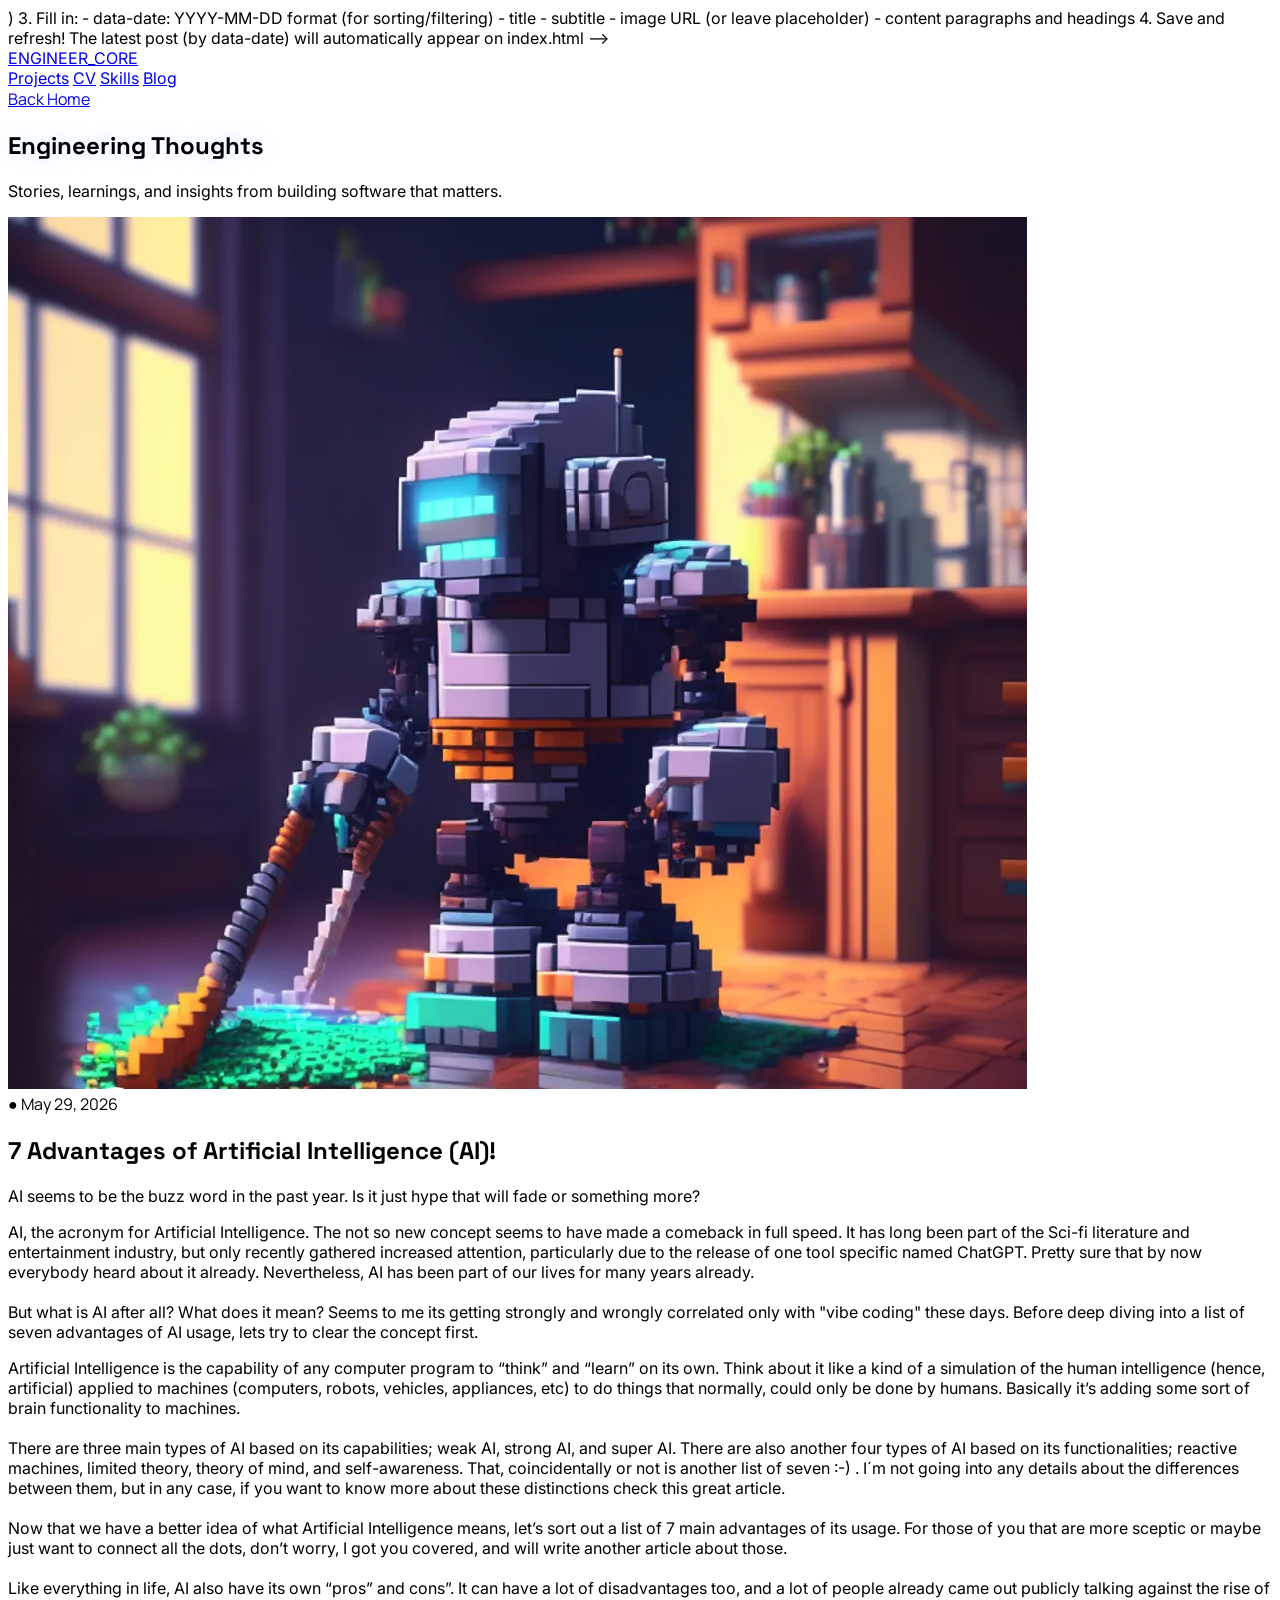
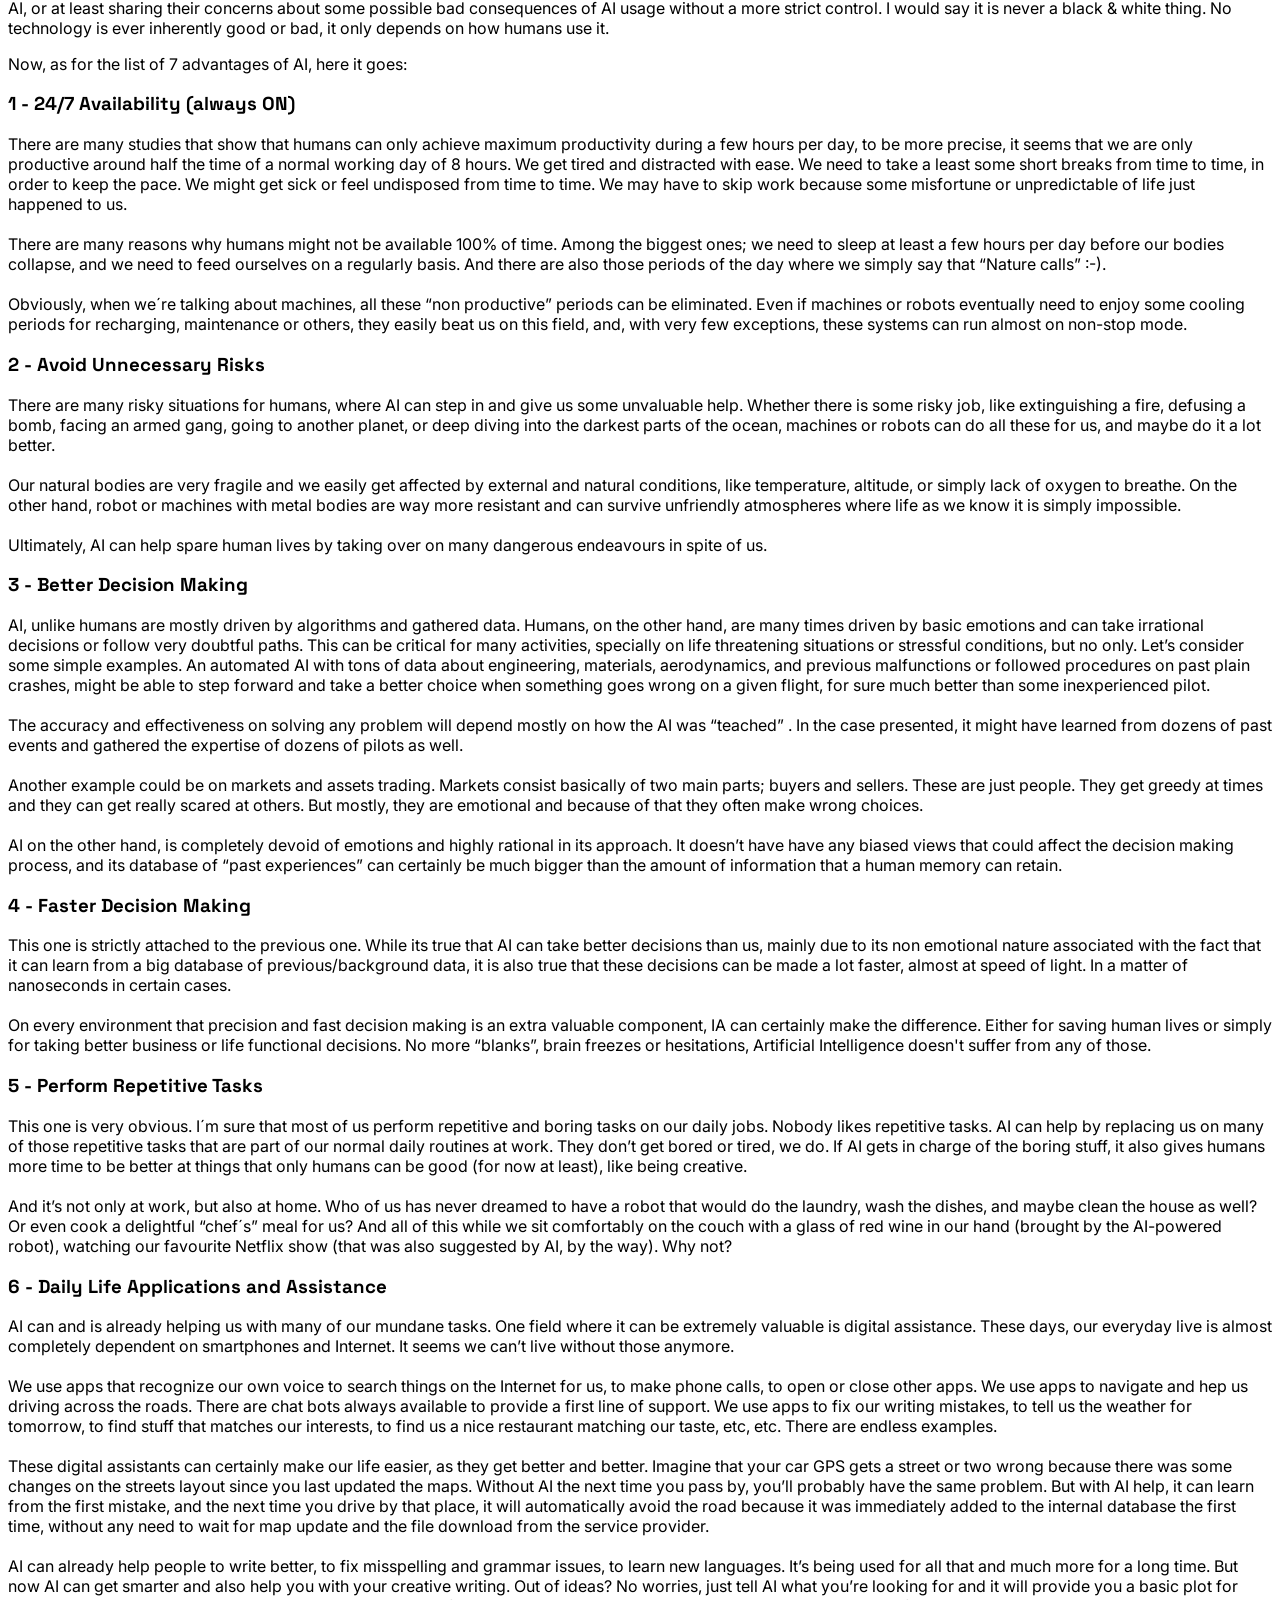
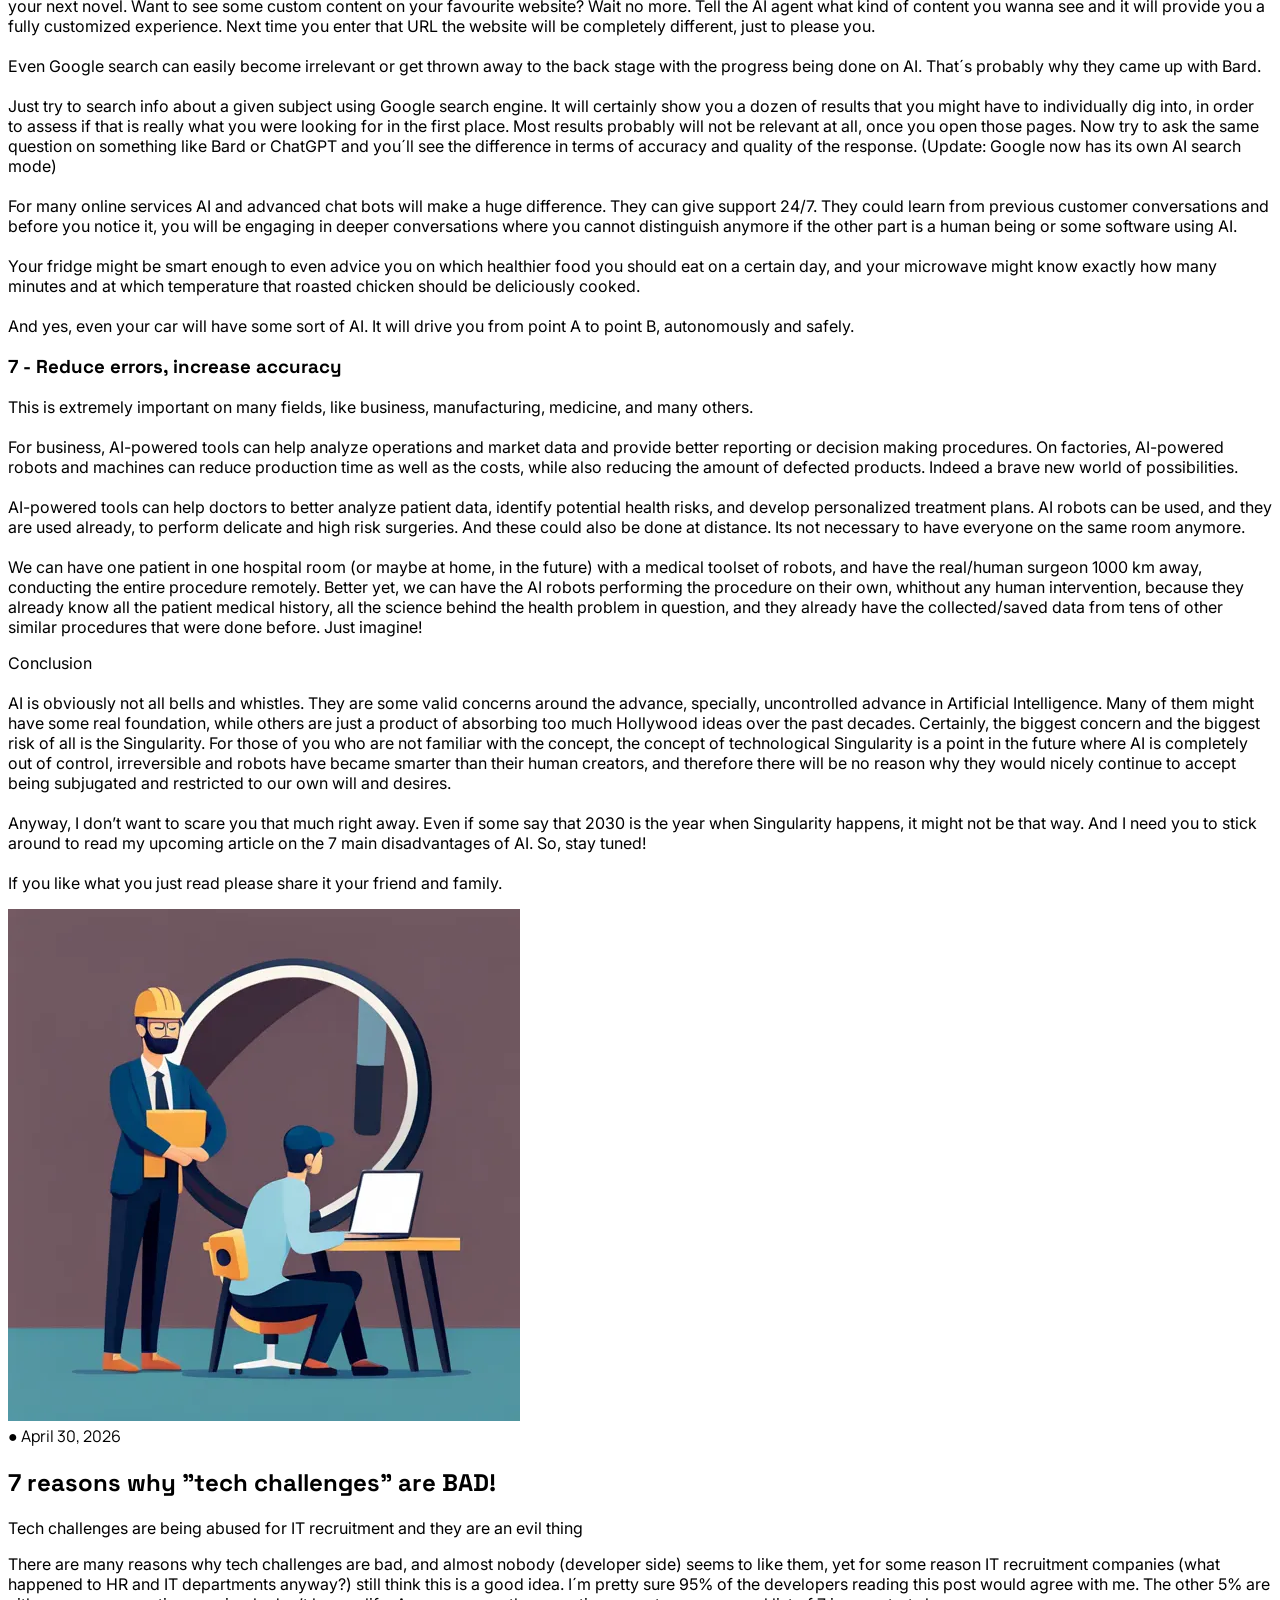
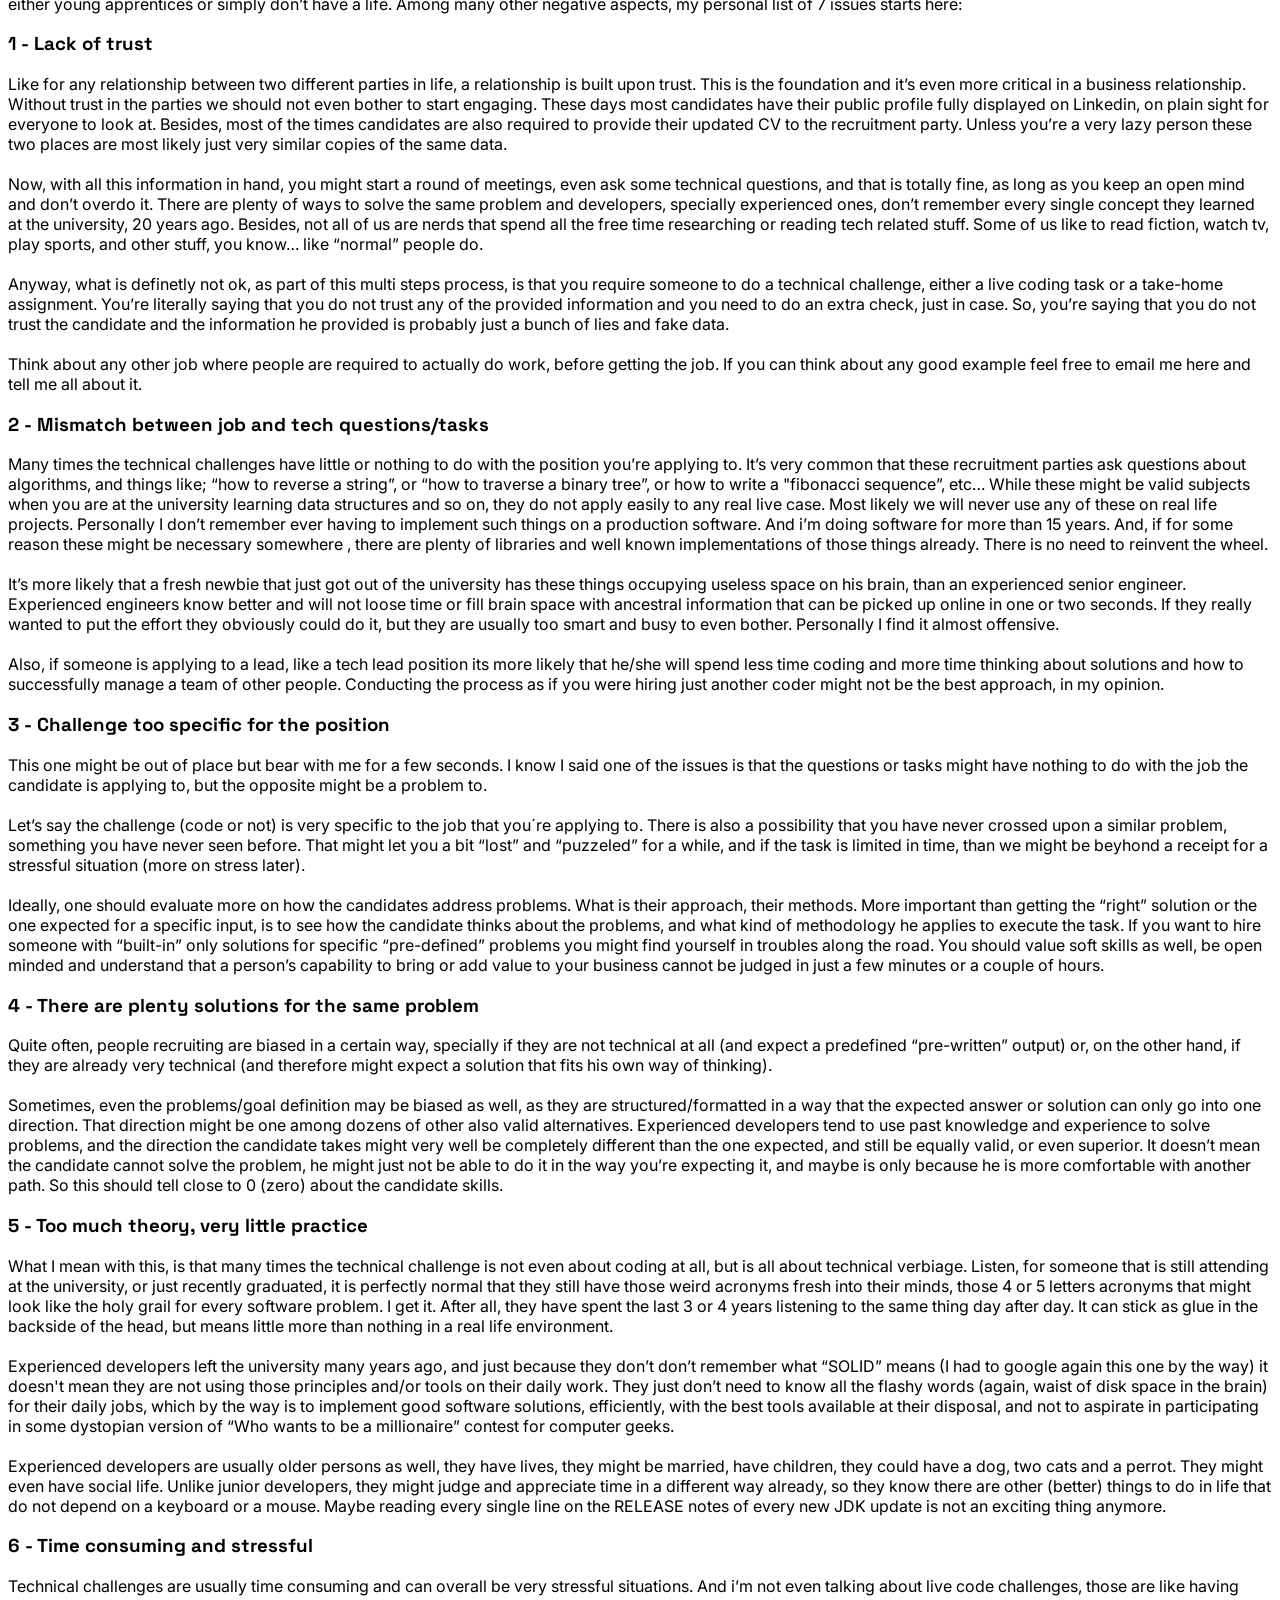
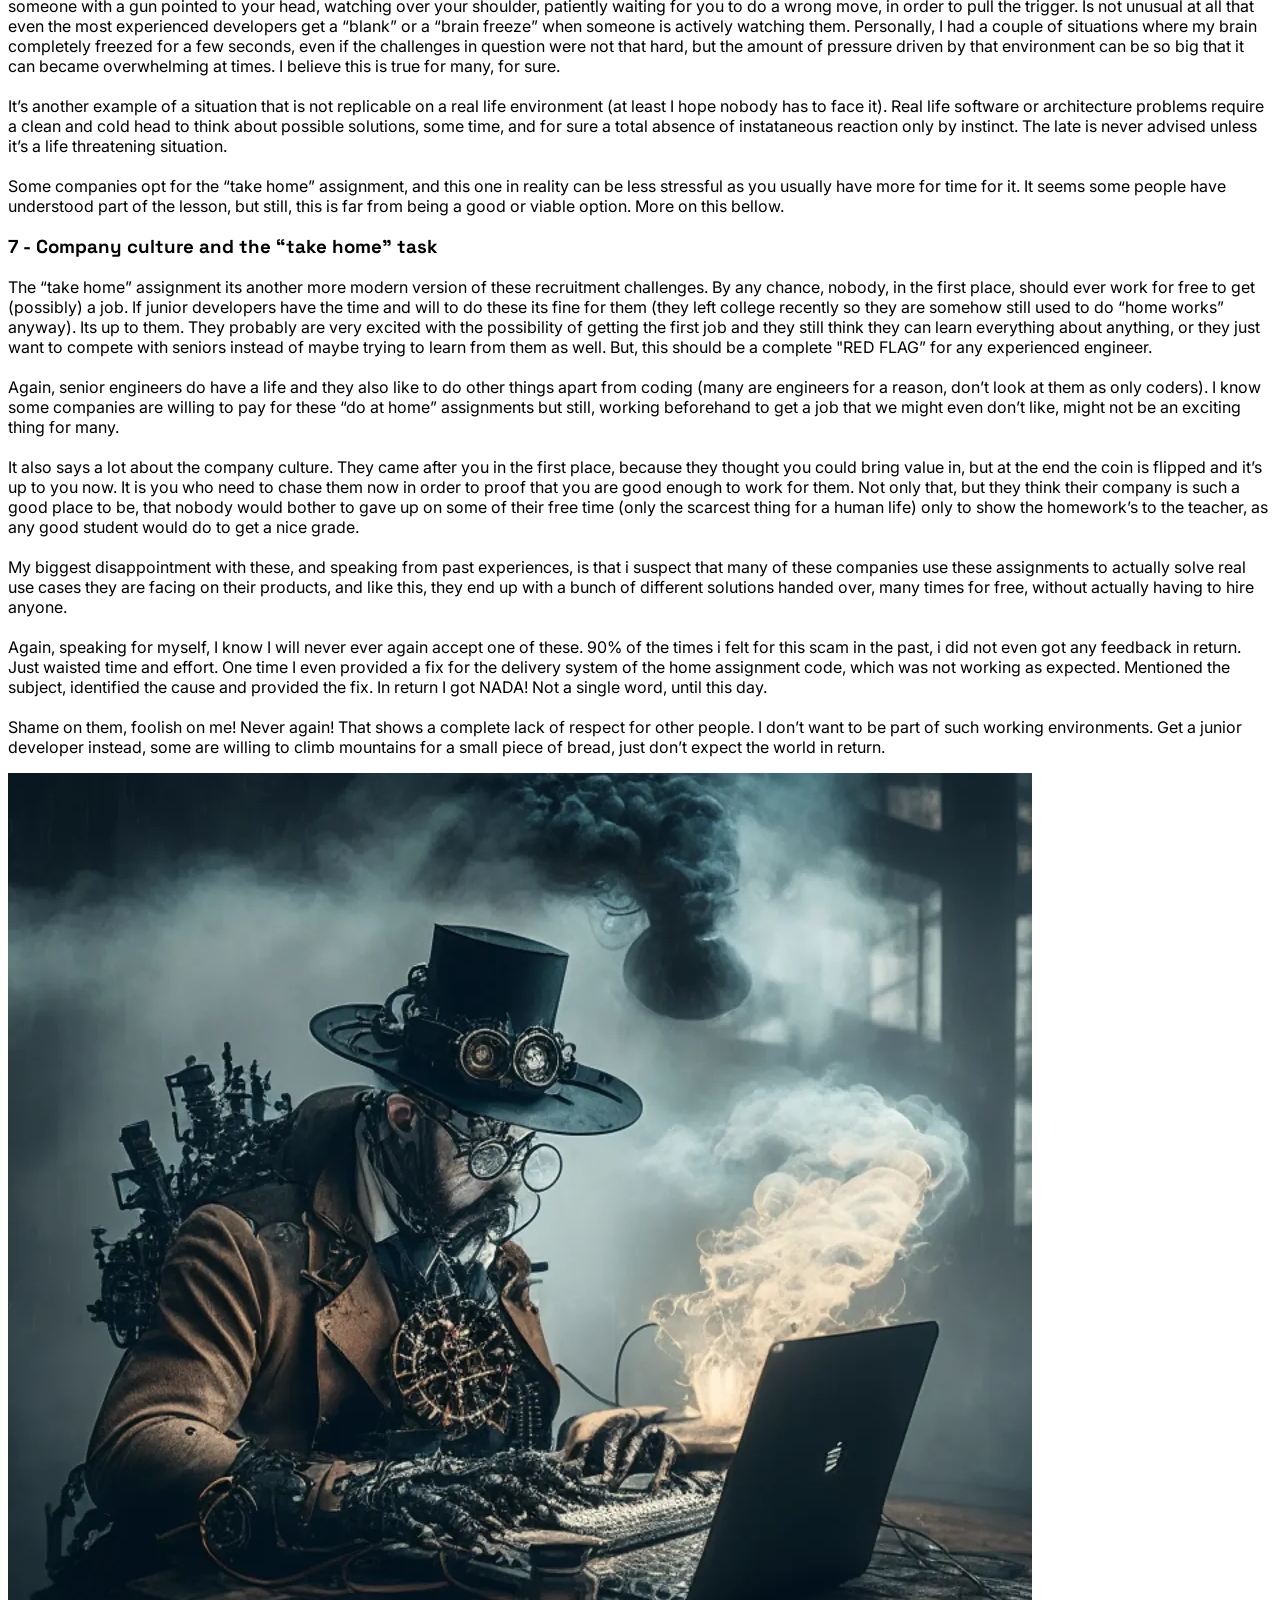
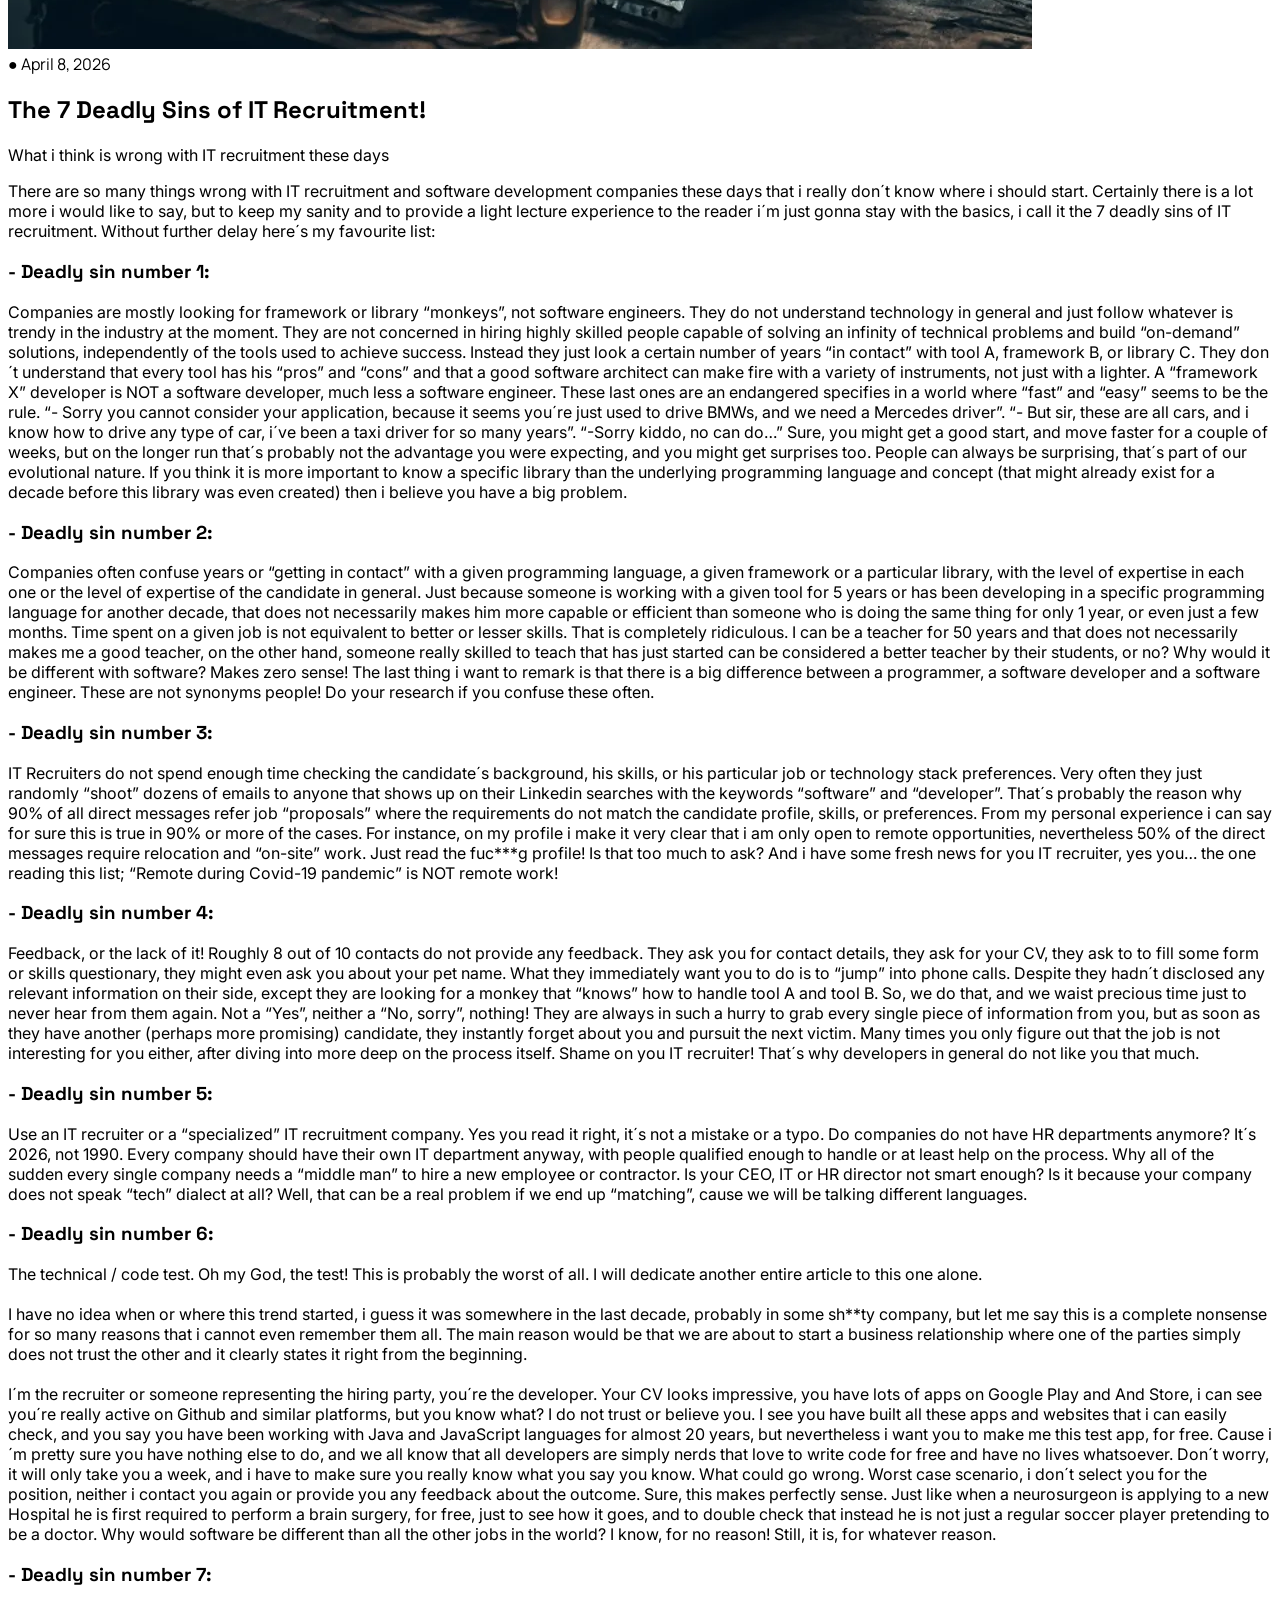
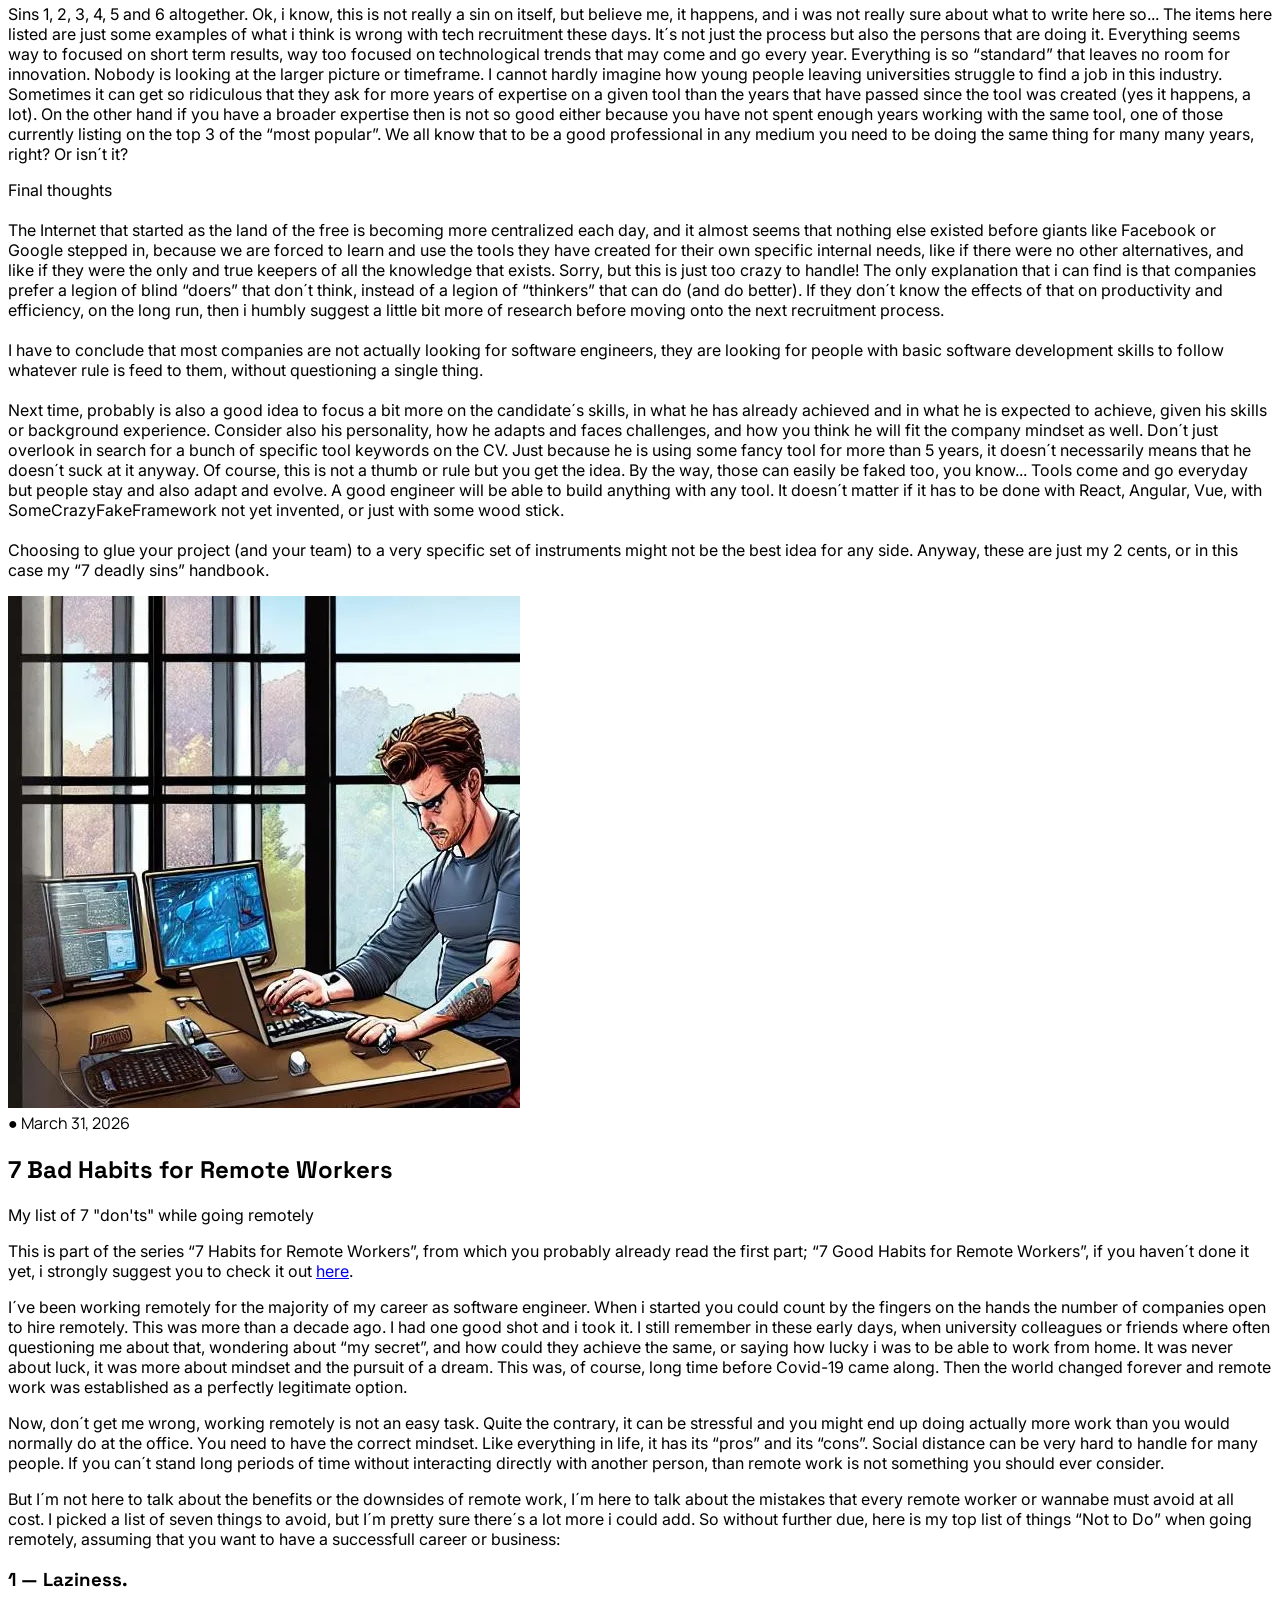
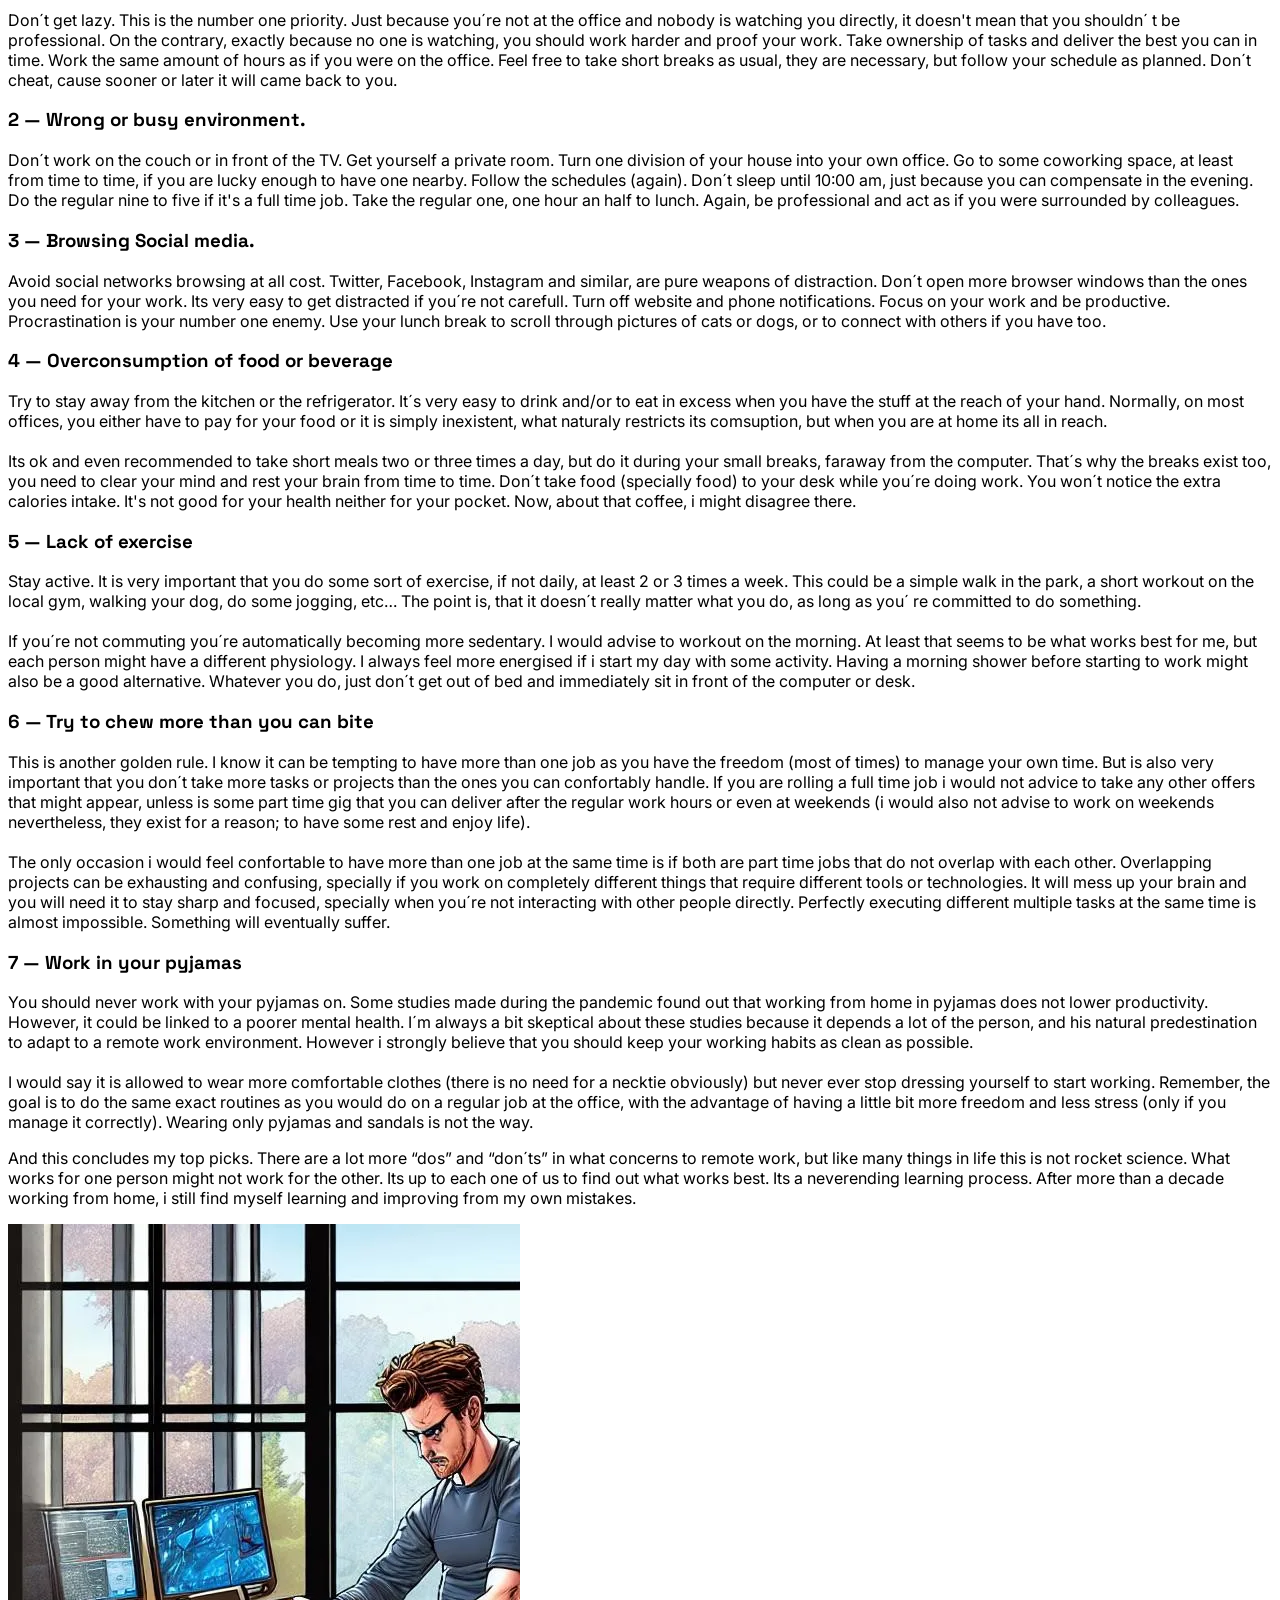
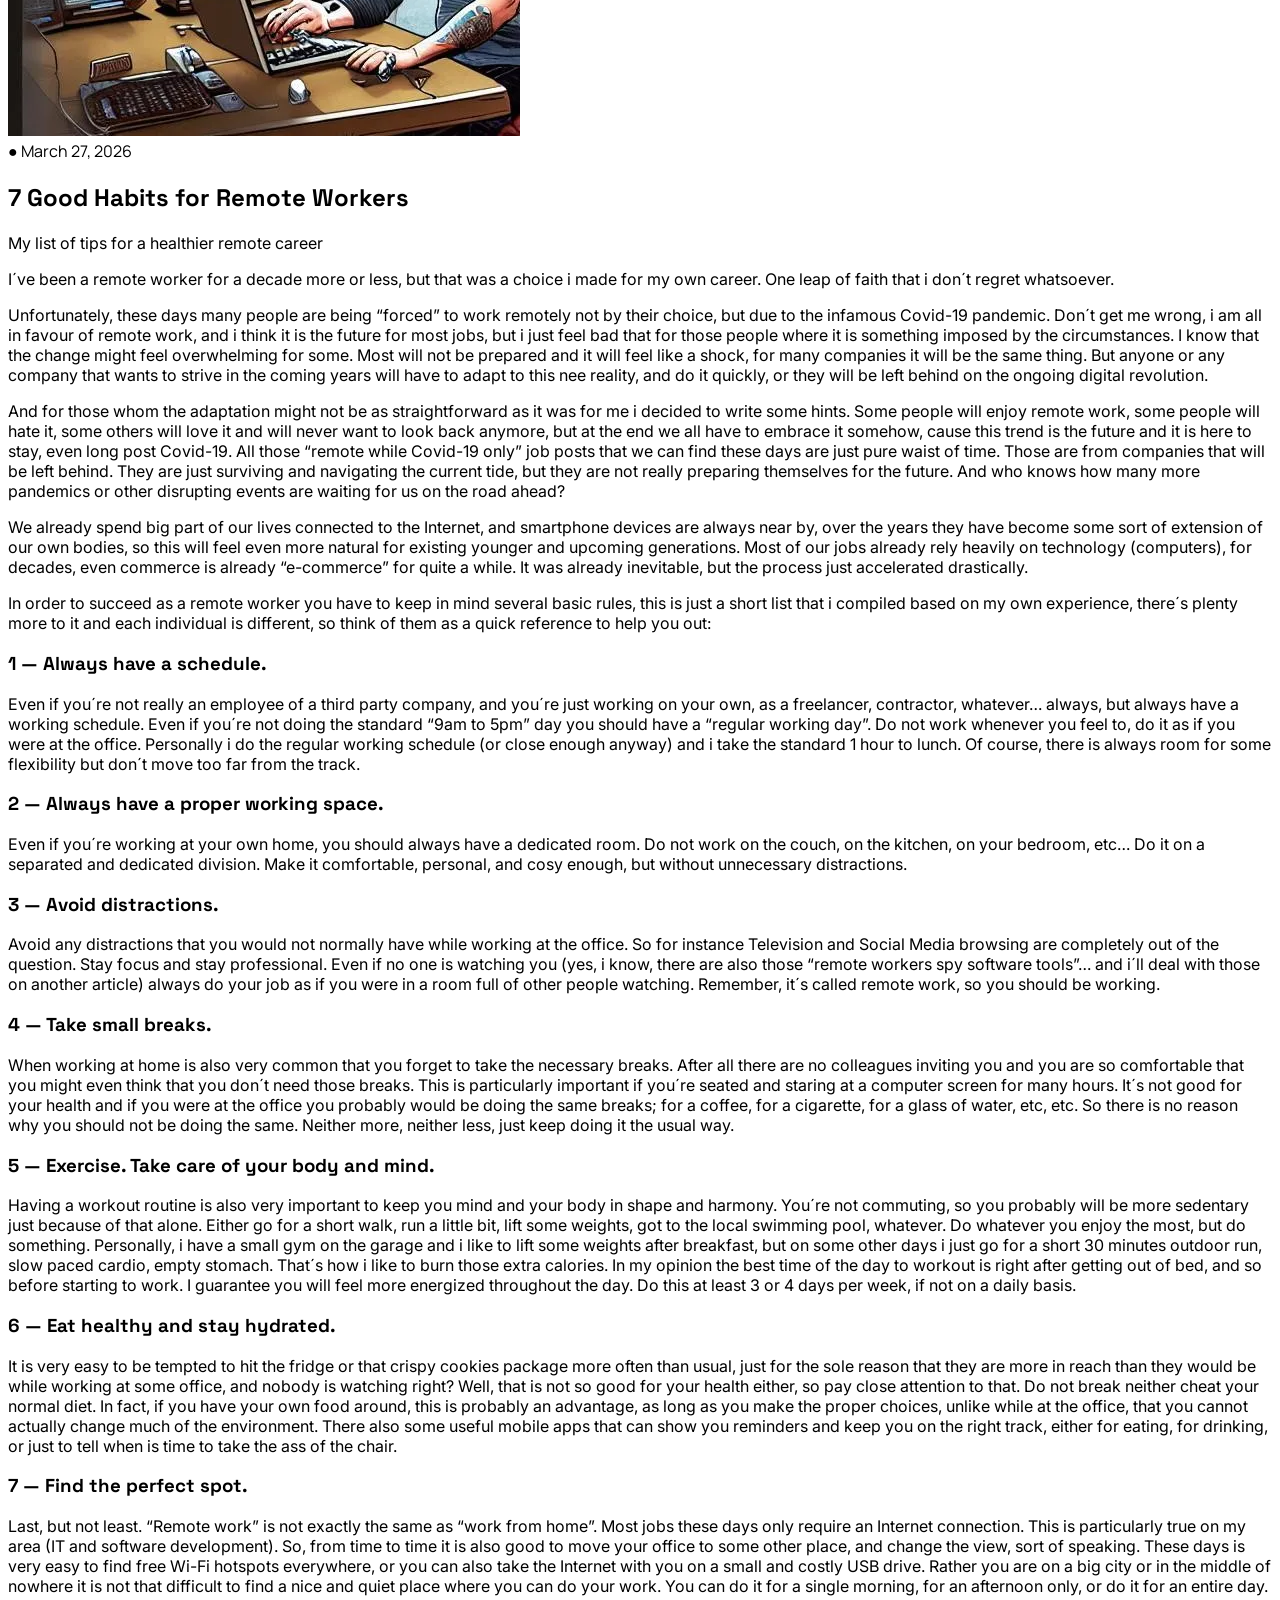
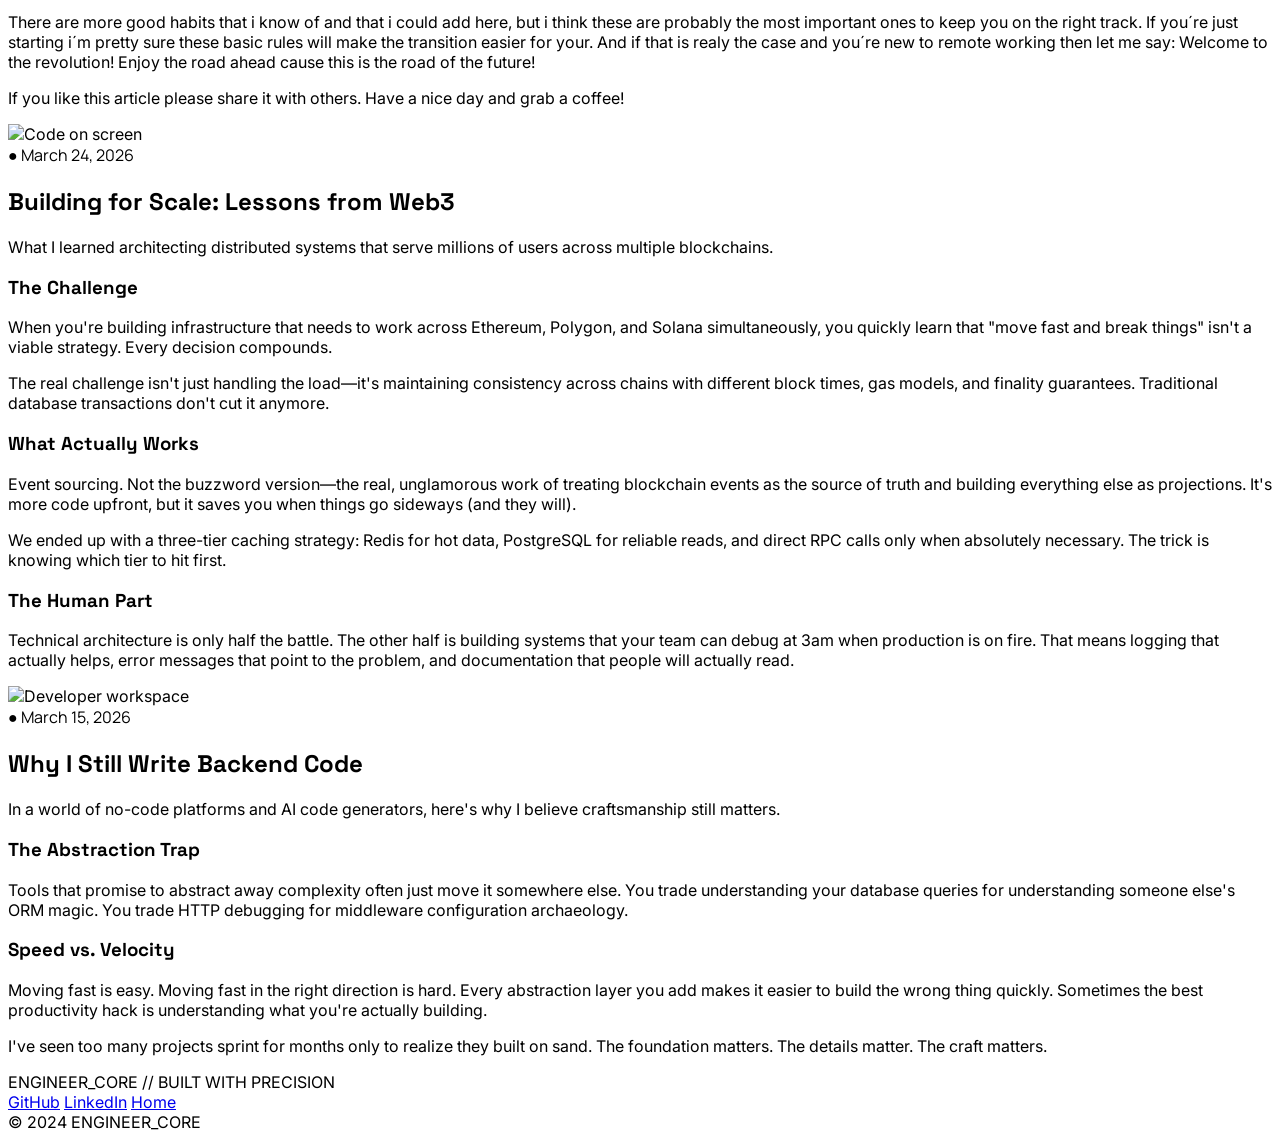
==== blog.html @ 1bf08d31 "new blog post" ====
<!doctype html>
<!--
  🖊️ HOW TO ADD A NEW BLOG POST:
  
  1. Copy the TEMPLATE BLOCK below (search for "START BLOG POST TEMPLATE")
  2. Paste it at the TOP of the blog posts container (right after <!-- START POSTS -->)
  3. Fill in:
     - data-date: YYYY-MM-DD format (for sorting/filtering)
     - title
     - subtitle
     - image URL (or leave placeholder)
     - content paragraphs and headings
  4. Save and refresh!
  
  The latest post (by data-date) will automatically appear on index.html
-->

<html class="dark" lang="en">
  <!-- Google tag (gtag.js) -->
    <script async src="https://www.googletagmanager.com/gtag/js?id=G-ZR450GLZBK"></script>
    <script>
      window.dataLayer = window.dataLayer || [];
      function gtag(){dataLayer.push(arguments);}
      gtag('js', new Date());

      gtag('config', 'G-ZR450GLZBK');
    </script>
  <head>
    <!-- Google Tag Manager -->
<script>(function(w,d,s,l,i){w[l]=w[l]||[];w[l].push({'gtm.start':
new Date().getTime(),event:'gtm.js'});var f=d.getElementsByTagName(s)[0],
j=d.createElement(s),dl=l!='dataLayer'?'&l='+l:'';j.async=true;j.src=
'https://www.googletagmanager.com/gtm.js?id='+i+dl;f.parentNode.insertBefore(j,f);
})(window,document,'script','dataLayer','GTM-TWB77RHS');</script>
<!-- End Google Tag Manager -->
    <meta charset="utf-8" />
    <meta content="width=device-width, initial-scale=1.0" name="viewport" />
    <title>Blog // ENGINEER_CORE</title>
    <!-- SEO -->
    <meta name="description" content="Blog by Paulo Cristo — thoughts on software engineering, remote work, indie hacking, Web3, and building things that matter." />
    <meta name="author" content="Paulo Cristo" />
    <link rel="canonical" href="https://pcristo.dev/blog.html" />
    <!-- Open Graph -->
    <meta property="og:type" content="website" />
    <meta property="og:image" content="ogimage.jpg" />
    <meta property="og:site_name" content="ENGINEER_CORE" />
    <meta property="og:url" content="https://pcristo.dev/blog.html" />
    <meta property="og:title" content="Blog // ENGINEER_CORE" />
    <meta property="og:description" content="Blog by Paulo Cristo — thoughts on software engineering, remote work, indie hacking, Web3, and building things that matter." />
    <!-- Twitter Card -->
    <meta name="twitter:site" content="@7therightnumber" />
    <meta name="twitter:creator" content="@7therightnumber" />
    <meta name="twitter:card" content="summary" />
    <meta name="twitter:title" content="Blog // ENGINEER_CORE" />
    <meta name="twitter:description" content="Blog by Paulo Cristo — thoughts on software engineering, remote work, indie hacking, Web3, and building things that matter." />
    <script src="https://cdn.tailwindcss.com?plugins=forms,container-queries"></script>
    <link
      href="https://fonts.googleapis.com/css2?family=Space+Grotesk:wght@300;400;500;600;700&amp;family=Inter:wght@300;400;500;600&amp;family=Manrope:wght@500;700;800&amp;display=swap"
      rel="stylesheet"
    />
    <link
      href="https://fonts.googleapis.com/css2?family=Material+Symbols+Outlined:wght,FILL@100..700,0..1&amp;display=swap"
      rel="stylesheet"
    />
    <link href="./style.css" rel="stylesheet" />
    <script id="tailwind-config">
      tailwind.config = {
        darkMode: "class",
        theme: {
          extend: {
            colors: {
              "surface-dim": "#060e20",
              "secondary-fixed-dim": "#dbb4ff",
              "inverse-primary": "#005bc4",
              "error-dim": "#d7383b",
              "on-secondary-fixed-variant": "#7511c3",
              "tertiary-dim": "#58e7ab",
              "on-surface-variant": "#a3aac4",
              secondary: "#c180ff",
              "surface-container-lowest": "#000000",
              primary: "#85adff",
              background: "#060e20",
              "surface-container": "#0f1930",
              "surface-tint": "#85adff",
              "secondary-container": "#6f00be",
              "primary-fixed-dim": "#5391ff",
              surface: "#060e20",
              "outline-variant": "#40485d",
              "surface-variant": "#192540",
              "primary-dim": "#699cff",
              error: "#ff716c",
              "on-primary": "#002c66",
              "on-primary-container": "#002150",
              outline: "#6d758c",
              "on-background": "#dee5ff",
              "inverse-on-surface": "#4d556b",
              "on-tertiary-container": "#005a3c",
              "on-primary-fixed-variant": "#002a62",
              "surface-container-high": "#141f38",
              "on-secondary-fixed": "#4f0089",
              "surface-bright": "#1f2b49",
              "surface-container-highest": "#192540",
              "on-tertiary-fixed-variant": "#006544",
              "on-primary-fixed": "#000000",
              "tertiary-fixed": "#69f6b8",
              "secondary-fixed": "#e5c6ff",
              "on-error-container": "#ffa8a3",
              "secondary-dim": "#9c48ea",
              "on-secondary-container": "#e9cdff",
              "on-error": "#490006",
              "tertiary-fixed-dim": "#58e7ab",
              "on-surface": "#dee5ff",
              tertiary: "#9bffce",
              "surface-container-low": "#091328",
              "on-secondary": "#33005b",
              "on-tertiary": "#006443",
              "primary-fixed": "#6e9fff",
              "primary-container": "#6e9fff",
              "on-tertiary-fixed": "#00452d",
              "tertiary-container": "#69f6b8",
              "inverse-surface": "#faf8ff",
              "error-container": "#9f0519",
            },
            fontFamily: {
              headline: ["Space Grotesk"],
              body: ["Inter"],
              label: ["Manrope"],
            },
            borderRadius: {
              DEFAULT: "0.125rem",
              lg: "0.25rem",
              xl: "0.5rem",
              full: "0.75rem",
            },
          },
        },
      };
    </script>
  </head>
  <body class="bg-surface text-on-surface selection:bg-primary selection:text-on-primary">
    <!-- Google Tag Manager (noscript) -->
<noscript><iframe src="https://www.googletagmanager.com/ns.html?id=GTM-TWB77RHS"
height="0" width="0" style="display:none;visibility:hidden"></iframe></noscript>
<!-- End Google Tag Manager (noscript) -->
    <!-- TopNavBar -->
    <nav class="fixed top-0 w-full z-50 bg-[#060e20]/80 backdrop-blur-xl shadow-[0_8px_32px_rgba(133,173,255,0.08)]">
      <div class="flex justify-between items-center px-8 py-4 max-w-7xl mx-auto">
        <a href="index.html" class="text-xl font-bold tracking-tighter text-[#85adff] font-['Space_Grotesk']">
          ENGINEER_CORE
        </a>
        <div class="hidden md:flex gap-8 items-center font-['Space_Grotesk'] tracking-tight">
          <a class="text-slate-400 hover:text-white transition-colors" href="index.html#projects">Projects</a>
          <a class="text-slate-400 hover:text-white transition-colors" href="index.html#experience">CV</a>
          <a class="text-slate-400 hover:text-white transition-colors" href="index.html#skills">Skills</a>
          <a class="text-[#85adff] border-b-2 border-[#85adff] pb-1" href="blog.html">Blog</a>
        </div>
        <a href="index.html" class="bg-gradient-to-br from-primary to-primary-container text-on-primary-container px-6 py-2 rounded-md font-label text-[10px] uppercase tracking-widest font-bold hover:scale-95 transition-transform">
          Back Home
        </a>
      </div>
    </nav>

    <main class="pt-24">
      <!-- Hero Section -->
      <section class="max-w-7xl mx-auto px-8 py-20">
        <div class="mb-12">
          <h1 class="font-headline text-5xl md:text-7xl font-bold leading-[0.9] tracking-tighter text-glow mb-4">
            Engineering <span class="text-primary">Thoughts</span>
          </h1>
          <p class="text-on-surface-variant text-lg max-w-2xl">
            Stories, learnings, and insights from building software that matters.
          </p>
        </div>
      </section>

      <!-- Blog Posts Container -->
      <section class="max-w-5xl mx-auto px-8 pb-32">
        <div class="space-y-16" id="posts-container">
          <!-- START POSTS -->

          <!-- ====== START BLOG POST TEMPLATE ====== 
          
          Copy this entire block to add a new post!
          
          <article class="blog-post group" data-date="YYYY-MM-DD">
            <div class="bg-surface-container rounded-xl overflow-hidden border border-outline-variant/10 hover:border-primary/30 transition-all duration-500">
              
              <div class="aspect-[21/9] bg-surface-container-high relative overflow-hidden">
                <img 
                  src="placeholder-image.jpg" 
                  alt="Post cover" 
                  class="w-full h-full object-cover opacity-80 group-hover:scale-105 transition-transform duration-700"
                />
              </div>
              
              <div class="p-8 md:p-12 space-y-6">
                <div class="space-y-3">
                  <div class="flex items-center gap-4 text-xs text-on-surface-variant font-label uppercase tracking-widest">
                    <span class="text-tertiary">●</span>
                    <time>MONTH DAY, YEAR</time>
                  </div>
                  
                  <h2 class="font-headline text-3xl md:text-4xl font-bold tracking-tight group-hover:text-primary transition-colors">
                    Your Post Title Here
                  </h2>
                  
                  <p class="text-on-surface-variant text-lg font-light leading-relaxed">
                    A compelling subtitle or excerpt that draws readers in.
                  </p>
                </div>
                
                <div class="prose prose-invert max-w-none pt-6 space-y-4">
                  
                  <h3 class="font-headline text-xl font-bold text-primary mt-8 mb-4">
                    First Heading
                  </h3>
                  
                  <p class="text-on-surface-variant leading-relaxed">
                    Your first paragraph. Keep it readable and well-spaced.
                  </p>
                  
                  <p class="text-on-surface-variant leading-relaxed">
                    Another paragraph with your thoughts, code examples, or insights.
                  </p>
                  
                  <h3 class="font-headline text-xl font-bold text-secondary mt-8 mb-4">
                    Second Heading
                  </h3>
                  
                  <p class="text-on-surface-variant leading-relaxed">
                    More content here. You can add as many paragraphs and headings as you need.
                  </p>
                  
                </div>
              </div>
            </div>
          </article>
          
          ====== END BLOG POST TEMPLATE ====== -->
          <!-- POST 6 -->

          <article id="latest" class="blog-post group" data-date="2026-05-29"><!-- ID "latest" for linking from index.html or dd/mm/yyyy 20260408-->
            <div class="bg-surface-container rounded-xl overflow-hidden border border-outline-variant/10 hover:border-primary/30 transition-all duration-500">
              
              <div class="aspect-[21/9] bg-surface-container-high relative overflow-hidden">
                <img 
                  src="./images/af85add6-6c10-4b65-be00-9f0244274362_1019x872.webp" 
                  alt="Post cover" 
                  class="w-full h-full object-cover opacity-80 group-hover:scale-105 transition-transform duration-700"
                />
              </div>
              
              <div class="p-8 md:p-12 space-y-6">
                <div class="space-y-3">
                  <div class="flex items-center gap-4 text-xs text-on-surface-variant font-label uppercase tracking-widest">
                    <span class="text-tertiary">●</span>
                    <time>May 29, 2026</time>
                  </div>
                  
                  <h2 class="font-headline text-3xl md:text-4xl font-bold tracking-tight group-hover:text-primary transition-colors">
                    7 Advantages of Artificial Intelligence (AI)!
                  </h2>
                  
                  <p class="text-on-surface-variant text-lg font-light leading-relaxed">
                   AI seems to be the buzz word in the past year. Is it just hype that will fade or something more?<br/>
                  </p>
                  <p>
                    AI, the acronym for Artificial Intelligence. The not so new concept seems to have made a comeback in full speed. It has long been part of the Sci-fi literature and entertainment industry, but only recently gathered increased attention, particularly due to the release of one tool specific named ChatGPT. Pretty sure that by now everybody heard about it already. Nevertheless, AI has been part of our lives for many years already.
                    <br/><br/>
                    But what is AI after all? What does it mean? Seems to me its getting strongly and wrongly correlated only with "vibe coding" these days. Before deep diving into a list of seven advantages of AI usage, lets try to clear the concept first.
                  </p>
                 
                  <p>
                    Artificial Intelligence is the capability of any computer program to “think” and “learn” on its own. Think about it like a kind of a simulation of the human intelligence (hence, artificial) applied to machines (computers, robots, vehicles, appliances, etc) to do things that normally, could only be done by humans. Basically it’s adding some sort of brain functionality to machines.
                    <br/><br/>
                    There are three main types of AI based on its capabilities; weak AI, strong AI, and super AI. There are also another four types of AI based on its functionalities; reactive machines, limited theory, theory of mind, and self-awareness. That, coincidentally or not is another list of seven :-) . I´m not going into any details about the differences between them, but in any case, if you want to know more about these distinctions check this great article.
                    <br/><br/>
                    Now that we have a better idea of what Artificial Intelligence means, let’s sort out a list of 7 main advantages of its usage. For those of you that are more sceptic or maybe just want to connect all the dots, don’t worry, I got you covered, and will write another article about those.
                    <br/><br/>
                    Like everything in life, AI also have its own “pros” and cons”. It can have a lot of disadvantages too, and a lot of people already came out publicly talking against the rise of AI, or at least sharing their concerns about some possible bad consequences of AI usage without a more strict control. I would say it is never a black & white thing. No technology is ever inherently good or bad, it only depends on how humans use it.
                  </p>

                  <p>
                    Now, as for the list of 7 advantages of AI, here it goes:
                  </p>
                  
                </div>
                
                <div class="prose prose-invert max-w-none pt-6 space-y-4">
                  
                  <h3 class="font-headline text-xl font-bold text-primary mt-8 mb-4">
                    1 - 24/7 Availability (always ON)
                  </h3>
                  
                  <p class="text-on-surface-variant leading-relaxed">
                    There are many studies that show that humans can only achieve maximum productivity during a few hours per day, to be more precise, it seems that we are only productive around half the time of a normal working day of 8 hours. We get tired and distracted with ease. We need to take a least some short breaks from time to time, in order to keep the pace. We might get sick or feel undisposed from time to time. We may have to skip work because some misfortune or unpredictable of life just happened to us.
                  <br/><br/>
                    There are many reasons why humans might not be available 100% of time. Among the biggest ones; we need to sleep at least a few hours per day before our bodies collapse, and we need to feed ourselves on a regularly basis. And there are also those periods of the day where we simply say that “Nature calls” :-).
                  <br/><br/>
                    Obviously, when we´re talking about machines, all these “non productive” periods can be eliminated. Even if machines or robots eventually need to enjoy some cooling periods for recharging, maintenance or others, they easily beat us on this field, and, with very few exceptions, these systems can run almost on non-stop mode.
                  </p>
                  
                  <h3 class="font-headline text-xl font-bold text-secondary mt-8 mb-4">
                    2 - Avoid Unnecessary Risks
                  </h3>
                  
                  <p class="text-on-surface-variant leading-relaxed">
                    There are many risky situations for humans, where AI can step in and give us some unvaluable help. Whether there is some risky job, like extinguishing a fire, defusing a bomb, facing an armed gang, going to another planet, or deep diving into the darkest parts of the ocean, machines or robots can do all these for us, and maybe do it a lot better.
                  <br/><br/>
                    Our natural bodies are very fragile and we easily get affected by external and natural conditions, like temperature, altitude, or simply lack of oxygen to breathe. On the other hand, robot or machines with metal bodies are way more resistant and can survive unfriendly atmospheres where life as we know it is simply impossible.
                  <br/><br/>
                   Ultimately, AI can help spare human lives by taking over on many dangerous endeavours in spite of us.
                  </p>

                  <h3 class="font-headline text-xl font-bold text-tertiary mt-8 mb-4">
                    3 - Better Decision Making
                  </h3>
                  
                  <p class="text-on-surface-variant leading-relaxed">
                   AI, unlike humans are mostly driven by algorithms and gathered data. Humans, on the other hand, are many times driven by basic emotions and can take irrational decisions or follow very doubtful paths. This can be critical for many activities, specially on life threatening situations or stressful conditions, but no only. Let’s consider some simple examples. An automated AI with tons of data about engineering, materials, aerodynamics, and previous malfunctions or followed procedures on past plain crashes, might be able to step forward and take a better choice when something goes wrong on a given flight, for sure much better than some inexperienced pilot.
                  <br/><br/>
                   The accuracy and effectiveness on solving any problem will depend mostly on how the AI was “teached” . In the case presented, it might have learned from dozens of past events and gathered the expertise of dozens of pilots as well.
                  <br/><br/>
                   Another example could be on markets and assets trading. Markets consist basically of two main parts; buyers and sellers. These are just people. They get greedy at times and they can get really scared at others. But mostly, they are emotional and because of that they often make wrong choices.
                   <br/><br/>
                   AI on the other hand, is completely devoid of emotions and highly rational in its approach. It doesn’t have have any biased views that could affect the decision making process, and its database of “past experiences” can certainly be much bigger than the amount of information that a human memory can retain.
                  </p>

                  <h3 class="font-headline text-xl font-bold text-primary mt-8 mb-4">
                    4 - Faster Decision Making
                  </h3>
                  
                  <p class="text-on-surface-variant leading-relaxed">
                    This one is strictly attached to the previous one. While its true that AI can take better decisions than us, mainly due to its non emotional nature associated with the fact that it can learn from a big database of previous/background data, it is also true that these decisions can be made a lot faster, almost at speed of light. In a matter of nanoseconds in certain cases.
                  <br/><br/>
                    On every environment that precision and fast decision making is an extra valuable component, IA can certainly make the difference. Either for saving human lives or simply for taking better business or life functional decisions. No more “blanks”, brain freezes or hesitations, Artificial Intelligence doesn't suffer from any of those.
                  </p>

                  <h3 class="font-headline text-xl font-bold text-secondary mt-8 mb-4">
                   5 - Perform Repetitive Tasks
                  </h3>
                  
                  <p class="text-on-surface-variant leading-relaxed">
                    This one is very obvious. I´m sure that most of us perform repetitive and boring tasks on our daily jobs. Nobody likes repetitive tasks. AI can help by replacing us on many of those repetitive tasks that are part of our normal daily routines at work. They don’t get bored or tired, we do. If AI gets in charge of the boring stuff, it also gives humans more time to be better at things that only humans can be good (for now at least), like being creative.
                  <br/><br/>
                   And it’s not only at work, but also at home. Who of us has never dreamed to have a robot that would do the laundry, wash the dishes, and maybe clean the house as well? Or even cook a delightful “chef´s” meal for us? And all of this while we sit comfortably on the couch with a glass of red wine in our hand (brought by the AI-powered robot), watching our favourite Netflix show (that was also suggested by AI, by the way). Why not?
                  </p>

                  <h3 class="font-headline text-xl font-bold text-tertiary mt-8 mb-4">
                   6 - Daily Life Applications and Assistance
                  </h3>
                  
                  <p class="text-on-surface-variant leading-relaxed">
                    AI can and is already helping us with many of our mundane tasks. One field where it can be extremely valuable is digital assistance. These days, our everyday live is almost completely dependent on smartphones and Internet. It seems we can’t live without those anymore.
                    <br/><br/>
                    We use apps that recognize our own voice to search things on the Internet for us, to make phone calls, to open or close other apps. We use apps to navigate and hep us driving across the roads. There are chat bots always available to provide a first line of support. We use apps to fix our writing mistakes, to tell us the weather for tomorrow, to find stuff that matches our interests, to find us a nice restaurant matching our taste, etc, etc. There are endless examples.
                    <br/><br/>
                    These digital assistants can certainly make our life easier, as they get better and better. Imagine that your car GPS gets a street or two wrong because there was some changes on the streets layout since you last updated the maps. Without AI the next time you pass by, you’ll probably have the same problem. But with AI help, it can learn from the first mistake, and the next time you drive by that place, it will automatically avoid the road because it was immediately added to the internal database the first time, without any need to wait for map update and the file download from the service provider.
                    <br/><br/>
                    AI can already help people to write better, to fix misspelling and grammar issues, to learn new languages. It’s being used for all that and much more for a long time. But now AI can get smarter and also help you with your creative writing. Out of ideas? No worries, just tell AI what you’re looking for and it will provide you a basic plot for your next novel. Want to see some custom content on your favourite website? Wait no more. Tell the AI agent what kind of content you wanna see and it will provide you a fully customized experience. Next time you enter that URL the website will be completely different, just to please you.
                    <br/><br/>
                    Even Google search can easily become irrelevant or get thrown away to the back stage with the progress being done on AI. That´s probably why they came up with Bard.
                    <br/><br/>
                    Just try to search info about a given subject using Google search engine. It will certainly show you a dozen of results that you might have to individually dig into, in order to assess if that is really what you were looking for in the first place. Most results probably will not be relevant at all, once you open those pages. Now try to ask the same question on something like Bard or ChatGPT and you´ll see the difference in terms of accuracy and quality of the response. (Update: Google now has its own AI search mode)
                    <br/><br/>
                    For many online services AI and advanced chat bots will make a huge difference. They can give support 24/7. They could learn from previous customer conversations and before you notice it, you will be engaging in deeper conversations where you cannot distinguish anymore if the other part is a human being or some software using AI.
                    <br/><br/>
                    Your fridge might be smart enough to even advice you on which healthier food you should eat on a certain day, and your microwave might know exactly how many minutes and at which temperature that roasted chicken should be deliciously cooked.
                    <br/><br/>
                    And yes, even your car will have some sort of AI. It will drive you from point A to point B, autonomously and safely.
                  </p>

                  <h3 class="font-headline text-xl font-bold text-primary mt-8 mb-4">
                    7 - Reduce errors, increase accuracy
                  </h3>
                  
                  <p class="text-on-surface-variant leading-relaxed">
                   This is extremely important on many fields, like business, manufacturing, medicine, and many others.
                  <br/><br/>
                   For business, AI-powered tools can help analyze operations and market data and provide better reporting or decision making procedures. On factories, AI-powered robots and machines can reduce production time as well as the costs, while also reducing the amount of defected products. Indeed a brave new world of possibilities.
                  <br/><br/>
                  AI-powered tools can help doctors to better analyze patient data, identify potential health risks, and develop personalized treatment plans. AI robots can be used, and they are used already, to perform delicate and high risk surgeries. And these could also be done at distance. Its not necessary to have everyone on the same room anymore.
                  <br/><br/>
                   We can have one patient in one hospital room (or maybe at home, in the future) with a medical toolset of robots, and have the real/human surgeon 1000 km away, conducting the entire procedure remotely. Better yet, we can have the AI robots performing the procedure on their own, whithout any human intervention, because they already know all the patient medical history, all the science behind the health problem in question, and they already have the collected/saved data from tens of other similar procedures that were done before. Just imagine!
                  </p>

                  <p>
                    Conclusion
                    <br/><br/>
                    AI is obviously not all bells and whistles. They are some valid concerns around the advance, specially, uncontrolled advance in Artificial Intelligence. Many of them might have some real foundation, while others are just a product of absorbing too much Hollywood ideas over the past decades. Certainly, the biggest concern and the biggest risk of all is the Singularity. For those of you who are not familiar with the concept, the concept of technological Singularity is a point in the future where AI is completely out of control, irreversible and robots have became smarter than their human creators, and therefore there will be no reason why they would nicely continue to accept being subjugated and restricted to our own will and desires.
                    <br/><br/>
                    Anyway, I don’t want to scare you that much right away. Even if some say that 2030 is the year when Singularity happens, it might not be that way. And I need you to stick around to read my upcoming article on the 7 main disadvantages of AI. So, stay tuned!
                    <br/><br/>
                    If you like what you just read please share it your friend and family.
                  </p>
                  
                </div>
              </div>
            </div>
          </article>

          <!-- POST 5 -->

          <article id="20260430" class="blog-post group" data-date="2026-04-30"><!-- ID "latest" for linking from index.html or dd/mm/yyyy 20260408-->
            <div class="bg-surface-container rounded-xl overflow-hidden border border-outline-variant/10 hover:border-primary/30 transition-all duration-500">
              
              <div class="aspect-[21/9] bg-surface-container-high relative overflow-hidden">
                <img 
                  src="./images/e446b4ab-1194-47ac-a213-0077be4be695_512x512.webp" 
                  alt="Post cover" 
                  class="w-full h-full object-cover opacity-80 group-hover:scale-105 transition-transform duration-700"
                />
              </div>
              
              <div class="p-8 md:p-12 space-y-6">
                <div class="space-y-3">
                  <div class="flex items-center gap-4 text-xs text-on-surface-variant font-label uppercase tracking-widest">
                    <span class="text-tertiary">●</span>
                    <time>April 30, 2026</time>
                  </div>
                  
                  <h2 class="font-headline text-3xl md:text-4xl font-bold tracking-tight group-hover:text-primary transition-colors">
                    7 reasons why "tech challenges" are BAD!
                  </h2>
                  
                  <p class="text-on-surface-variant text-lg font-light leading-relaxed">
                   Tech challenges are being abused for IT recruitment and they are an evil thing<br/>
                  </p>
                  <p>
                    There are many reasons why tech challenges are bad, and almost nobody (developer side) seems to like them, yet for some reason IT recruitment companies (what happened to HR and IT departments anyway?) still think this is a good idea. I´m pretty sure 95% of the developers reading this post would agree with me. The other 5% are either young apprentices or simply don’t have a life. Among many other negative aspects, my personal list of 7 issues starts here:
                  </p>
                  
                </div>
                
                <div class="prose prose-invert max-w-none pt-6 space-y-4">
                  
                  <h3 class="font-headline text-xl font-bold text-primary mt-8 mb-4">
                    1 - Lack of trust
                  </h3>
                  
                  <p class="text-on-surface-variant leading-relaxed">
                    Like for any relationship between two different parties in life, a relationship is built upon trust. This is the foundation and it’s even more critical in a business relationship. Without trust in the parties we should not even bother to start engaging. These days most candidates have their public profile fully displayed on Linkedin, on plain sight for everyone to look at. Besides, most of the times candidates are also required to provide their updated CV to the recruitment party. Unless you’re a very lazy person these two places are most likely just very similar copies of the same data.
                  <br/><br/>
                    Now, with all this information in hand, you might start a round of meetings, even ask some technical questions, and that is totally fine, as long as you keep an open mind and don’t overdo it. There are plenty of ways to solve the same problem and developers, specially experienced ones, don’t remember every single concept they learned at the university, 20 years ago. Besides, not all of us are nerds that spend all the free time researching or reading tech related stuff. Some of us like to read fiction, watch tv, play sports, and other stuff, you know… like “normal” people do.
                  <br/><br/>
                    Anyway, what is definetly not ok, as part of this multi steps process, is that you require someone to do a technical challenge, either a live coding task or a take-home assignment. You’re literally saying that you do not trust any of the provided information and you need to do an extra check, just in case. So, you’re saying that you do not trust the candidate and the information he provided is probably just a bunch of lies and fake data.
                  <br/><br/>
                   Think about any other job where people are required to actually do work, before getting the job. If you can think about any good example feel free to email me here and tell me all about it.
                  </p>
                  
                  <h3 class="font-headline text-xl font-bold text-secondary mt-8 mb-4">
                    2 - Mismatch between job and tech questions/tasks 
                  </h3>
                  
                  <p class="text-on-surface-variant leading-relaxed">
                    Many times the technical challenges have little or nothing to do with the position you’re applying to. It’s very common that these recruitment parties ask questions about algorithms, and things like; “how to reverse a string”, or “how to traverse a binary tree”, or how to write a "fibonacci sequence”, etc… While these might be valid subjects when you are at the university learning data structures and so on, they do not apply easily to any real live case. Most likely we will never use any of these on real life projects. Personally I don’t remember ever having to implement such things on a production software. And i’m doing software for more than 15 years. And, if for some reason these might be necessary somewhere , there are plenty of libraries and well known implementations of those things already. There is no need to reinvent the wheel.
                  <br/><br/>
                    It’s more likely that a fresh newbie that just got out of the university has these things occupying useless space on his brain, than an experienced senior engineer. Experienced engineers know better and will not loose time or fill brain space with ancestral information that can be picked up online in one or two seconds. If they really wanted to put the effort they obviously could do it, but they are usually too smart and busy to even bother. Personally I find it almost offensive.
                  <br/><br/>
                  Also, if someone is applying to a lead, like a tech lead position its more likely that he/she will spend less time coding and more time thinking about solutions and how to successfully manage a team of other people. Conducting the process as if you were hiring just another coder might not be the best approach, in my opinion.
                  </p>

                  <h3 class="font-headline text-xl font-bold text-tertiary mt-8 mb-4">
                    3 - Challenge too specific for the position
                  </h3>
                  
                  <p class="text-on-surface-variant leading-relaxed">
                   This one might be out of place but bear with me for a few seconds. I know I said one of the issues is that the questions or tasks might have nothing to do with the job the candidate is applying to, but the opposite might be a problem to.
                  <br/><br/>
                   Let’s say the challenge (code or not) is very specific to the job that you´re applying to. There is also a possibility that you have never crossed upon a similar problem, something you have never seen before. That might let you a bit “lost” and “puzzeled” for a while, and if the task is limited in time, than we might be beyhond a receipt for a stressful situation (more on stress later).
                  <br/><br/>
                   Ideally, one should evaluate more on how the candidates address problems. What is their approach, their methods. More important than getting the “right” solution or the one expected for a specific input, is to see how the candidate thinks about the problems, and what kind of methodology he applies to execute the task. If you want to hire someone with “built-in” only solutions for specific “pre-defined” problems you might find yourself in troubles along the road. You should value soft skills as well, be open minded and understand that a person’s capability to bring or add value to your business cannot be judged in just a few minutes or a couple of hours.
                  </p>

                  <h3 class="font-headline text-xl font-bold text-primary mt-8 mb-4">
                    4 - There are plenty solutions for the same problem
                  </h3>
                  
                  <p class="text-on-surface-variant leading-relaxed">
                    Quite often, people recruiting are biased in a certain way, specially if they are not technical at all (and expect a predefined “pre-written” output) or, on the other hand, if they are already very technical (and therefore might expect a solution that fits his own way of thinking).
                  <br/><br/>
                    Sometimes, even the problems/goal definition may be biased as well, as they are structured/formatted in a way that the expected answer or solution can only go into one direction. That direction might be one among dozens of other also valid alternatives. Experienced developers tend to use past knowledge and experience to solve problems, and the direction the candidate takes might very well be completely different than the one expected, and still be equally valid, or even superior. It doesn’t mean the candidate cannot solve the problem, he might just not be able to do it in the way you’re expecting it, and maybe is only because he is more comfortable with another path. So this should tell close to 0 (zero) about the candidate skills.
                  </p>

                  <h3 class="font-headline text-xl font-bold text-secondary mt-8 mb-4">
                   5 - Too much theory, very little practice
                  </h3>
                  
                  <p class="text-on-surface-variant leading-relaxed">
                    What I mean with this, is that many times the technical challenge is not even about coding at all, but is all about technical verbiage. Listen, for someone that is still attending at the university, or just recently graduated, it is perfectly normal that they still have those weird acronyms fresh into their minds, those 4 or 5 letters acronyms that might look like the holy grail for every software problem. I get it. After all, they have spent the last 3 or 4 years listening to the same thing day after day. It can stick as glue in the backside of the head, but means little more than nothing in a real life environment.
                  <br/><br/>
                   Experienced developers left the university many years ago, and just because they don’t don’t remember what “SOLID” means (I had to google again this one by the way) it doesn't mean they are not using those principles and/or tools on their daily work. They just don’t need to know all the flashy words (again, waist of disk space in the brain) for their daily jobs, which by the way is to implement good software solutions, efficiently, with the best tools available at their disposal, and not to aspirate in participating in some dystopian version of “Who wants to be a millionaire” contest for computer geeks.
                  <br/><br/>
                   Experienced developers are usually older persons as well, they have lives, they might be married, have children, they could have a dog, two cats and a perrot. They might even have social life. Unlike junior developers, they might judge and appreciate time in a different way already, so they know there are other (better) things to do in life that do not depend on a keyboard or a mouse. Maybe reading every single line on the RELEASE notes of every new JDK update is not an exciting thing anymore.
                  </p>

                  <h3 class="font-headline text-xl font-bold text-tertiary mt-8 mb-4">
                   6 - Time consuming and stressful 
                  </h3>
                  
                  <p class="text-on-surface-variant leading-relaxed">
                    Technical challenges are usually time consuming and can overall be very stressful situations. And i’m not even talking about live code challenges, those are like having someone with a gun pointed to your head, watching over your shoulder, patiently waiting for you to do a wrong move, in order to pull the trigger. Is not unusual at all that even the most experienced developers get a “blank” or a “brain freeze” when someone is actively watching them. Personally, I had a couple of situations where my brain completely freezed for a few seconds, even if the challenges in question were not that hard, but the amount of pressure driven by that environment can be so big that it can became overwhelming at times. I believe this is true for many, for sure.
                    <br/><br/>
                    It’s another example of a situation that is not replicable on a real life environment (at least I hope nobody has to face it). Real life software or architecture problems require a clean and cold head to think about possible solutions, some time, and for sure a total absence of instataneous reaction only by instinct. The late is never advised unless it’s a life threatening situation.
                    <br/><br/>
                    Some companies opt for the “take home” assignment, and this one in reality can be less stressful as you usually have more for time for it. It seems some people have understood part of the lesson, but still, this is far from being a good or viable option. More on this bellow.
                  </p>

                  <h3 class="font-headline text-xl font-bold text-primary mt-8 mb-4">
                    7 - Company culture and the “take home” task
                  </h3>
                  
                  <p class="text-on-surface-variant leading-relaxed">
                   The “take home” assignment its another more modern version of these recruitment challenges. By any chance, nobody, in the first place, should ever work for free to get (possibly) a job. If junior developers have the time and will to do these its fine for them (they left college recently so they are somehow still used to do “home works” anyway). Its up to them. They probably are very excited with the possibility of getting the first job and they still think they can learn everything about anything, or they just want to compete with seniors instead of maybe trying to learn from them as well. But, this should be a complete "RED FLAG” for any experienced engineer.
                  <br/><br/>
                   Again, senior engineers do have a life and they also like to do other things apart from coding (many are engineers for a reason, don’t look at them as only coders). I know some companies are willing to pay for these “do at home” assignments but still, working beforehand to get a job that we might even don’t like, might not be an exciting thing for many.
                  <br/><br/>
                    It also says a lot about the company culture. They came after you in the first place, because they thought you could bring value in, but at the end the coin is flipped and it’s up to you now. It is you who need to chase them now in order to proof that you are good enough to work for them. Not only that, but they think their company is such a good place to be, that nobody would bother to gave up on some of their free time (only the scarcest thing for a human life) only to show the homework’s to the teacher, as any good student would do to get a nice grade.
                  <br/><br/>
                   My biggest disappointment with these, and speaking from past experiences, is that i suspect that many of these companies use these assignments to actually solve real use cases they are facing on their products, and like this, they end up with a bunch of different solutions handed over, many times for free, without actually having to hire anyone.
                  <br/><br/>
                   Again, speaking for myself, I know I will never ever again accept one of these. 90% of the times i felt for this scam in the past, i did not even got any feedback in return. Just waisted time and effort. One time I even provided a fix for the delivery system of the home assignment code, which was not working as expected. Mentioned the subject, identified the cause and provided the fix. In return I got NADA! Not a single word, until this day.
                  <br/><br/>
                  Shame on them, foolish on me! Never again! That shows a complete lack of respect for other people. I don’t want to be part of such working environments. Get a junior developer instead, some are willing to climb mountains for a small piece of bread, just don’t expect the world in return.
                  </p>
                  
                </div>
              </div>
            </div>
          </article>

           <!-- POST 4 -->

          <article id="20260408" class="blog-post group" data-date="2026-04-08"><!-- ID "latest" for linking from index.html or dd/mm/yyyy 20260408-->
            <div class="bg-surface-container rounded-xl overflow-hidden border border-outline-variant/10 hover:border-primary/30 transition-all duration-500">
              
              <div class="aspect-[21/9] bg-surface-container-high relative overflow-hidden">
                <img 
                  src="./images/690e4442-b0dd-4022-be00-e4a1ed5d3895_1024x876.webp" 
                  alt="Post cover" 
                  class="w-full h-full object-cover opacity-80 group-hover:scale-105 transition-transform duration-700"
                />
              </div>
              
              <div class="p-8 md:p-12 space-y-6">
                <div class="space-y-3">
                  <div class="flex items-center gap-4 text-xs text-on-surface-variant font-label uppercase tracking-widest">
                    <span class="text-tertiary">●</span>
                    <time>April 8, 2026</time>
                  </div>
                  
                  <h2 class="font-headline text-3xl md:text-4xl font-bold tracking-tight group-hover:text-primary transition-colors">
                    The 7 Deadly Sins of IT Recruitment!
                  </h2>
                  
                  <p class="text-on-surface-variant text-lg font-light leading-relaxed">
                    What i think is wrong with IT recruitment these days<br/>
                  </p>
                  <p>
                    There are so many things wrong with IT recruitment and software development companies these days that i really don´t know where i should start. Certainly there is a lot more i would like to say, but to keep my sanity and to provide a light lecture experience to the reader i´m just gonna stay with the basics, i call it the 7 deadly sins of IT recruitment. Without further delay here´s my favourite list:
                  </p>
                  
                </div>
                
                <div class="prose prose-invert max-w-none pt-6 space-y-4">
                  
                  <h3 class="font-headline text-xl font-bold text-primary mt-8 mb-4">
                    - Deadly sin number 1:
                  </h3>
                  
                  <p class="text-on-surface-variant leading-relaxed">
                    Companies are mostly looking for framework or library “monkeys”, not software engineers.
They do not understand technology in general and just follow whatever is trendy in the industry at the moment. They are not concerned in hiring highly skilled people capable of solving an infinity of technical problems and build “on-demand” solutions, independently of the tools used to achieve success. Instead they just look a certain number of years “in contact” with tool A, framework B, or library C. They don´t understand that every tool has his “pros” and “cons” and that a good software architect can make fire with a variety of instruments, not just with a lighter. A “framework X” developer is NOT a software developer, much less a software engineer. These last ones are an endangered specifies in a world where “fast” and “easy” seems to be the rule. “- Sorry you cannot consider your application, because it seems you´re just used to drive BMWs, and we need a Mercedes driver”. “- But sir, these are all cars, and i know how to drive any type of car, i´ve been a taxi driver for so many years”. “-Sorry kiddo, no can do…”
Sure, you might get a good start, and move faster for a couple of weeks, but on the longer run that´s probably not the advantage you were expecting, and you might get surprises too. People can always be surprising, that´s part of our evolutional nature. If you think it is more important to know a specific library than the underlying programming language and concept (that might already exist for a decade before this library was even created) then i believe you have a big problem.
                  </p>
                  
                  <h3 class="font-headline text-xl font-bold text-secondary mt-8 mb-4">
                    - Deadly sin number 2: 
                  </h3>
                  
                  <p class="text-on-surface-variant leading-relaxed">
                    Companies often confuse years or “getting in contact” with a given programming language, a given framework or a particular library, with the level of expertise in each one or the level of expertise of the candidate in general. Just because someone is working with a given tool for 5 years or has been developing in a specific programming language for another decade, that does not necessarily makes him more capable or efficient than someone who is doing the same thing for only 1 year, or even just a few months. Time spent on a given job is not equivalent to better or lesser skills. That is completely ridiculous. I can be a teacher for 50 years and that does not necessarily makes me a good teacher, on the other hand, someone really skilled to teach that has just started can be considered a better teacher by their students, or no? Why would it be different with software? Makes zero sense! The last thing i want to remark is that there is a big difference between a programmer, a software developer and a software engineer. These are not synonyms people! Do your research if you confuse these often.
                  </p>

                  <h3 class="font-headline text-xl font-bold text-tertiary mt-8 mb-4">
                    - Deadly sin number 3:
                  </h3>
                  
                  <p class="text-on-surface-variant leading-relaxed">
                    IT Recruiters do not spend enough time checking the candidate´s background, his skills, or his particular job or technology stack preferences. Very often they just randomly “shoot” dozens of emails to anyone that shows up on their Linkedin searches with the keywords “software” and “developer”. That´s probably the reason why 90% of all direct messages refer job “proposals” where the requirements do not match the candidate profile, skills, or preferences. From my personal experience i can say for sure this is true in 90% or more of the cases. For instance, on my profile i make it very clear that i am only open to remote opportunities, nevertheless 50% of the direct messages require relocation and “on-site” work. Just read the fuc***g profile! Is that too much to ask? And i have some fresh news for you IT recruiter, yes you… the one reading this list; “Remote during Covid-19 pandemic” is NOT remote work!
                  </p>

                  <h3 class="font-headline text-xl font-bold text-primary mt-8 mb-4">
                    - Deadly sin number 4: 
                  </h3>
                  
                  <p class="text-on-surface-variant leading-relaxed">
                    Feedback, or the lack of it! Roughly 8 out of 10 contacts do not provide any feedback. They ask you for contact details, they ask for your CV, they ask to to fill some form or skills questionary, they might even ask you about your pet name. What they immediately want you to do is to “jump” into phone calls. Despite they hadn´t disclosed any relevant information on their side, except they are looking for a monkey that “knows” how to handle tool A and tool B. So, we do that, and we waist precious time just to never hear from them again. Not a “Yes”, neither a “No, sorry”, nothing! They are always in such a hurry to grab every single piece of information from you, but as soon as they have another (perhaps more promising) candidate, they instantly forget about you and pursuit the next victim. Many times you only figure out that the job is not interesting for you either, after diving into more deep on the process itself. Shame on you IT recruiter! That´s why developers in general do not like you that much.
                  </p>

                  <h3 class="font-headline text-xl font-bold text-secondary mt-8 mb-4">
                    - Deadly sin number 5: 
                  </h3>
                  
                  <p class="text-on-surface-variant leading-relaxed">
                    Use an IT recruiter or a “specialized” IT recruitment company. Yes you read it right, it´s not a mistake or a typo. Do companies do not have HR departments anymore? It´s 2026, not 1990. Every company should have their own IT department anyway, with people qualified enough to handle or at least help on the process. Why all of the sudden every single company needs a “middle man” to hire a new employee or contractor. Is your CEO, IT or HR director not smart enough? Is it because your company does not speak “tech” dialect at all? Well, that can be a real problem if we end up “matching”, cause we will be talking different languages.
                  </p>

                  <h3 class="font-headline text-xl font-bold text-tertiary mt-8 mb-4">
                   - Deadly sin number 6: 
                  </h3>
                  
                  <p class="text-on-surface-variant leading-relaxed">
                    The technical / code test. Oh my God, the test! This is probably the worst of all. I will dedicate another entire article to this one alone.
                    <br/><br/>
                    I have no idea when or where this trend started, i guess it was somewhere in the last decade, probably in some sh**ty company, but let me say this is a complete nonsense for so many reasons that i cannot even remember them all. The main reason would be that we are about to start a business relationship where one of the parties simply does not trust the other and it clearly states it right from the beginning.
                    <br/><br/>
                    I´m the recruiter or someone representing the hiring party, you´re the developer. Your CV looks impressive, you have lots of apps on Google Play and And Store, i can see you´re really active on Github and similar platforms, but you know what? I do not trust or believe you. I see you have built all these apps and websites that i can easily check, and you say you have been working with Java and JavaScript languages for almost 20 years, but nevertheless i want you to make me this test app, for free. Cause i´m pretty sure you have nothing else to do, and we all know that all developers are simply nerds that love to write code for free and have no lives whatsoever. Don´t worry, it will only take you a week, and i have to make sure you really know what you say you know. What could go wrong. Worst case scenario, i don´t select you for the position, neither i contact you again or provide you any feedback about the outcome. Sure, this makes perfectly sense. Just like when a neurosurgeon is applying to a new Hospital he is first required to perform a brain surgery, for free, just to see how it goes, and to double check that instead he is not just a regular soccer player pretending to be a doctor. Why would software be different than all the other jobs in the world? I know, for no reason! Still, it is, for whatever reason.
                  </p>

                  <h3 class="font-headline text-xl font-bold text-primary mt-8 mb-4">
                    - Deadly sin number 7: 
                  </h3>
                  
                  <p class="text-on-surface-variant leading-relaxed">
                    Sins 1, 2, 3, 4, 5 and 6 altogether. Ok, i know, this is not really a sin on itself, but believe me, it happens, and i was not really sure about what to write here so... The items here listed are just some examples of what i think is wrong with tech recruitment these days. It´s not just the process but also the persons that are doing it. Everything seems way to focused on short term results, way too focused on technological trends that may come and go every year. Everything is so “standard” that leaves no room for innovation. Nobody is looking at the larger picture or timeframe. I cannot hardly imagine how young people leaving universities struggle to find a job in this industry. Sometimes it can get so ridiculous that they ask for more years of expertise on a given tool than the years that have passed since the tool was created (yes it happens, a lot). On the other hand if you have a broader expertise then is not so good either because you have not spent enough years working with the same tool, one of those currently listing on the top 3 of the “most popular”. We all know that to be a good professional in any medium you need to be doing the same thing for many many years, right? Or isn´t it?
                  </p>

                  <p>
                    Final thoughts
                    <br/><br/>
                    The Internet that started as the land of the free is becoming more centralized each day, and it almost seems that nothing else existed before giants like Facebook or Google stepped in, because we are forced to learn and use the tools they have created for their own specific internal needs, like if there were no other alternatives, and like if they were the only and true keepers of all the knowledge that exists. Sorry, but this is just too crazy to handle! The only explanation that i can find is that companies prefer a legion of blind “doers” that don´t think, instead of a legion of “thinkers” that can do (and do better). If they don´t know the effects of that on productivity and efficiency, on the long run, then i humbly suggest a little bit more of research before moving onto the next recruitment process.
                    <br/><br/>
                    I have to conclude that most companies are not actually looking for software engineers, they are looking for people with basic software development skills to follow whatever rule is feed to them, without questioning a single thing.
                    <br/><br/>
                    Next time, probably is also a good idea to focus a bit more on the candidate´s skills, in what he has already achieved and in what he is expected to achieve, given his skills or background experience. Consider also his personality, how he adapts and faces challenges, and how you think he will fit the company mindset as well. Don´t just overlook in search for a bunch of specific tool keywords on the CV. Just because he is using some fancy tool for more than 5 years, it doesn´t necessarily means that he doesn´t suck at it anyway. Of course, this is not a thumb or rule but you get the idea. By the way, those can easily be faked too, you know... Tools come and go everyday but people stay and also adapt and evolve. A good engineer will be able to build anything with any tool. It doesn´t matter if it has to be done with React, Angular, Vue, with SomeCrazyFakeFramework not yet invented, or just with some wood stick.
                    <br/><br/>
                    Choosing to glue your project (and your team) to a very specific set of instruments might not be the best idea for any side. Anyway, these are just my 2 cents, or in this case my “7 deadly sins” handbook.
                  </p>
                  
                </div>
              </div>
            </div>
          </article>

          <!-- POST 3 -->

          <article id="20260331" class="blog-post group" data-date="2026-03-31"><!-- ID "latest" for linking from index.html or dd/mm/yyyy 20260327-->
            <div class="bg-surface-container rounded-xl overflow-hidden border border-outline-variant/10 hover:border-primary/30 transition-all duration-500">
              
              <div class="aspect-[21/9] bg-surface-container-high relative overflow-hidden">
                <img 
                  src="./images/94508273-0ef9-4ee5-b79a-5168ff91517c_512x512.webp" 
                  alt="Post cover" 
                  class="w-full h-full object-cover opacity-80 group-hover:scale-105 transition-transform duration-700"
                />
              </div>
              
              <div class="p-8 md:p-12 space-y-6">
                <div class="space-y-3">
                  <div class="flex items-center gap-4 text-xs text-on-surface-variant font-label uppercase tracking-widest">
                    <span class="text-tertiary">●</span>
                    <time>March 31, 2026</time>
                  </div>
                  
                  <h2 class="font-headline text-3xl md:text-4xl font-bold tracking-tight group-hover:text-primary transition-colors">
                    7 Bad Habits for Remote Workers
                  </h2>
                  
                  <p class="text-on-surface-variant text-lg font-light leading-relaxed">
                    My list of 7 "don'ts" while going remotely<br/>
                  </p>
                  <p>
                    This is part of the series “7 Habits for Remote Workers”, from which you probably already read the first part; “7 Good Habits for Remote Workers”, if you haven´t done it yet, i strongly suggest you to check it out <a class="font-bold text-primary" href="#20260327">here</a>.
                  </p>
                  <p>
                    I´ve been working remotely for the majority of my career as software engineer. When i started you could count by the fingers on the hands the number of companies open to hire remotely. This was more than a decade ago. I had one good shot and i took it. I still remember in these early days, when university colleagues or friends where often questioning me about that, wondering about “my secret”, and how could they achieve the same, or saying how lucky i was to be able to work from home. It was never about luck, it was more about mindset and the pursuit of a dream. This was, of course, long time before Covid-19 came along. Then the world changed forever and remote work was established as a perfectly legitimate option.
                  </p>
                  <p>
                    Now, don´t get me wrong, working remotely is not an easy task. Quite the contrary, it can be stressful and you might end up doing actually more work than you would normally do at the office. You need to have the correct mindset. Like everything in life, it has its “pros” and its “cons”. Social distance can be very hard to handle for many people. If you can´t stand long periods of time without interacting directly with another person, than remote work is not something you should ever consider.
                  </p>
                  <p>
                    But I´m not here to talk about the benefits or the downsides of remote work, I´m here to talk about the mistakes that every remote worker or wannabe must avoid at all cost. I picked a list of seven things to avoid, but I´m pretty sure there´s a lot more i could add. So without further due, here is my top list of things “Not to Do” when going remotely, assuming that you want to have a successfull career or business:
                  </p>
                  
                </div>
                
                <div class="prose prose-invert max-w-none pt-6 space-y-4">
                  
                  <h3 class="font-headline text-xl font-bold text-primary mt-8 mb-4">
                    1 — Laziness. 
                  </h3>
                  
                  <p class="text-on-surface-variant leading-relaxed">
                    Don´t get lazy. This is the number one priority. Just because you´re not at the office and nobody is watching you directly, it doesn't mean that you shouldn´ t be professional. On the contrary, exactly because no one is watching, you should work harder and proof your work. Take ownership of tasks and deliver the best you can in time. Work the same amount of hours as if you were on the office. Feel free to take short breaks as usual, they are necessary, but follow your schedule as planned. Don´t cheat, cause sooner or later it will came back to you.
                  </p>
                  
                  <h3 class="font-headline text-xl font-bold text-secondary mt-8 mb-4">
                    2 — Wrong or busy environment.
                  </h3>
                  
                  <p class="text-on-surface-variant leading-relaxed">
                    Don´t work on the couch or in front of the TV. Get yourself a private room. Turn one division of your house into your own office. Go to some coworking space, at least from time to time, if you are lucky enough to have one nearby. Follow the schedules (again). Don´t sleep until 10:00 am, just because you can compensate in the evening. Do the regular nine to five if it's a full time job. Take the regular one, one hour an half to lunch. Again, be professional and act as if you were surrounded by colleagues.
                  </p>

                  <h3 class="font-headline text-xl font-bold text-tertiary mt-8 mb-4">
                    3 — Browsing Social media. 
                  </h3>
                  
                  <p class="text-on-surface-variant leading-relaxed">
                    Avoid social networks browsing at all cost. Twitter, Facebook, Instagram and similar, are pure weapons of distraction. Don´t open more browser windows than the ones you need for your work. Its very easy to get distracted if you´re not carefull. Turn off website and phone notifications. Focus on your work and be productive. Procrastination is your number one enemy. Use your lunch break to scroll through pictures of cats or dogs, or to connect with others if you have too.
                  </p>

                  <h3 class="font-headline text-xl font-bold text-primary mt-8 mb-4">
                    4 — Overconsumption of food or beverage
                  </h3>
                  
                  <p class="text-on-surface-variant leading-relaxed">
                    Try to stay away from the kitchen or the refrigerator. It´s very easy to drink and/or to eat in excess when you have the stuff at the reach of your hand. Normally, on most offices, you either have to pay for your food or it is simply inexistent, what naturaly restricts its comsuption, but when you are at home its all in reach.
                    <br/><br/>
                    Its ok and even recommended to take short meals two or three times a day, but do it during your small breaks, faraway from the computer. That´s why the breaks exist too, you need to clear your mind and rest your brain from time to time. Don´t take food (specially food) to your desk while you´re doing work. You won´t notice the extra calories intake. It's not good for your health neither for your pocket. Now, about that coffee, i might disagree there.
                  </p>

                  <h3 class="font-headline text-xl font-bold text-secondary mt-8 mb-4">
                    5 — Lack of exercise
                  </h3>
                  
                  <p class="text-on-surface-variant leading-relaxed">
                    Stay active. It is very important that you do some sort of exercise, if not daily, at least 2 or 3 times a week. This could be a simple walk in the park, a short workout on the local gym, walking your dog, do some jogging, etc… The point is, that it doesn´t really matter what you do, as long as you´ re committed to do something.
                    <br/><br/>
                    If you´re not commuting you´re automatically becoming more sedentary. I would advise to workout on the morning. At least that seems to be what works best for me, but each person might have a different physiology. I always feel more energised if i start my day with some activity. Having a morning shower before starting to work might also be a good alternative. Whatever you do, just don´t get out of bed and immediately sit in front of the computer or desk.
                  </p>

                  <h3 class="font-headline text-xl font-bold text-tertiary mt-8 mb-4">
                    6 — Try to chew more than you can bite 
                  </h3>
                  
                  <p class="text-on-surface-variant leading-relaxed">
                    This is another golden rule. I know it can be tempting to have more than one job as you have the freedom (most of times) to manage your own time. But is also very important that you don´t take more tasks or projects than the ones you can confortably handle. If you are rolling a full time job i would not advice to take any other offers that might appear, unless is some part time gig that you can deliver after the regular work hours or even at weekends (i would also not advise to work on weekends nevertheless, they exist for a reason; to have some rest and enjoy life).
                    <br/><br/>
                    The only occasion i would feel confortable to have more than one job at the same time is if both are part time jobs that do not overlap with each other. Overlapping projects can be exhausting and confusing, specially if you work on completely different things that require different tools or technologies. It will mess up your brain and you will need it to stay sharp and focused, specially when you´re not interacting with other people directly. Perfectly executing different multiple tasks at the same time is almost impossible. Something will eventually suffer.
                  </p>

                  <h3 class="font-headline text-xl font-bold text-primary mt-8 mb-4">
                    7 — Work in your pyjamas
                  </h3>
                  
                  <p class="text-on-surface-variant leading-relaxed">
                    You should never work with your pyjamas on. Some studies made during the pandemic found out that working from home in pyjamas does not lower productivity. However, it could be linked to a poorer mental health. I´m always a bit skeptical about these studies because it depends a lot of the person, and his natural predestination to adapt to a remote work environment. However i strongly believe that you should keep your working habits as clean as possible.
                    <br/><br/>
                    I would say it is allowed to wear more comfortable clothes (there is no need for a necktie obviously) but never ever stop dressing yourself to start working. Remember, the goal is to do the same exact routines as you would do on a regular job at the office, with the advantage of having a little bit more freedom and less stress (only if you manage it correctly). Wearing only pyjamas and sandals is not the way.
                  </p>

                  <p>
                    And this concludes my top picks. There are a lot more “dos” and “don´ts” in what concerns to remote work, but like many things in life this is not rocket science. What works for one person might not work for the other. Its up to each one of us to find out what works best. Its a neverending learning process. After more than a decade working from home, i still find myself learning and improving from my own mistakes.
                  </p>
                  
                </div>
              </div>
            </div>
          </article>

          <!-- POST 2 -->

          <article id="20260327" class="blog-post group" data-date="2026-03-27"><!-- ID "latest" for linking from index.html or dd/mm/yyyy 20260327-->
            <div class="bg-surface-container rounded-xl overflow-hidden border border-outline-variant/10 hover:border-primary/30 transition-all duration-500">
              
              <div class="aspect-[21/9] bg-surface-container-high relative overflow-hidden">
                <img 
                  src="./images/94508273-0ef9-4ee5-b79a-5168ff91517c_512x512.webp" 
                  alt="Post cover" 
                  class="w-full h-full object-cover opacity-80 group-hover:scale-105 transition-transform duration-700"
                />
              </div>
              
              <div class="p-8 md:p-12 space-y-6">
                <div class="space-y-3">
                  <div class="flex items-center gap-4 text-xs text-on-surface-variant font-label uppercase tracking-widest">
                    <span class="text-tertiary">●</span>
                    <time>March 27, 2026</time>
                  </div>
                  
                  <h2 class="font-headline text-3xl md:text-4xl font-bold tracking-tight group-hover:text-primary transition-colors">
                    7 Good Habits for Remote Workers
                  </h2>
                  
                  <p class="text-on-surface-variant text-lg font-light leading-relaxed">
                    My list of tips for a healthier remote career<br/>
                  </p>
                  <p>
                    I´ve been a remote worker for a decade more or less, but that was a choice i made for my own career. One leap of faith that i don´t regret whatsoever.
                  </p>
                  <p>
                    Unfortunately, these days many people are being “forced” to work remotely not by their choice, but due to the infamous Covid-19 pandemic. Don´t get me wrong, i am all in favour of remote work, and i think it is the future for most jobs, but i just feel bad that for those people where it is something imposed by the circumstances. I know that the change might feel overwhelming for some. Most will not be prepared and it will feel like a shock, for many companies it will be the same thing. But anyone or any company that wants to strive in the coming years will have to adapt to this nee reality, and do it quickly, or they will be left behind on the ongoing digital revolution.
                  </p>
                  <p>
                    And for those whom the adaptation might not be as straightforward as it was for me i decided to write some hints. Some people will enjoy remote work, some people will hate it, some others will love it and will never want to look back anymore, but at the end we all have to embrace it somehow, cause this trend is the future and it is here to stay, even long post Covid-19. All those “remote while Covid-19 only” job posts that we can find these days are just pure waist of time. Those are from companies that will be left behind. They are just surviving and navigating the current tide, but they are not really preparing themselves for the future. And who knows how many more pandemics or other disrupting events are waiting for us on the road ahead?
                  </p>
                  <p>
                    We already spend big part of our lives connected to the Internet, and smartphone devices are always near by, over the years they have become some sort of extension of our own bodies, so this will feel even more natural for existing younger and upcoming generations. Most of our jobs already rely heavily on technology (computers), for decades, even commerce is already “e-commerce” for quite a while. It was already inevitable, but the process just accelerated drastically.
                  </p>
                  <p>
                    In order to succeed as a remote worker you have to keep in mind several basic rules, this is just a short list that i compiled based on my own experience, there´s plenty more to it and each individual is different, so think of them as a quick reference to help you out:
                  </p>
                </div>
                
                <div class="prose prose-invert max-w-none pt-6 space-y-4">
                  
                  <h3 class="font-headline text-xl font-bold text-primary mt-8 mb-4">
                    1 — Always have a schedule. 
                  </h3>
                  
                  <p class="text-on-surface-variant leading-relaxed">
                    Even if you´re not really an employee of a third party company, and you´re just working on your own, as a freelancer, contractor, whatever… always, but always have a working schedule. Even if you´re not doing the standard “9am to 5pm” day you should have a “regular working day”. Do not work whenever you feel to, do it as if you were at the office. Personally i do the regular working schedule (or close enough anyway) and i take the standard 1 hour to lunch. Of course, there is always room for some flexibility but don´t move too far from the track.
                  </p>
                  
                  <h3 class="font-headline text-xl font-bold text-secondary mt-8 mb-4">
                    2 — Always have a proper working space. 
                  </h3>
                  
                  <p class="text-on-surface-variant leading-relaxed">
                    Even if you´re working at your own home, you should always have a dedicated room. Do not work on the couch, on the kitchen, on your bedroom, etc… Do it on a separated and dedicated division. Make it comfortable, personal, and cosy enough, but without unnecessary distractions.
                  </p>

                  <h3 class="font-headline text-xl font-bold text-tertiary mt-8 mb-4">
                    3 — Avoid distractions. 
                  </h3>
                  
                  <p class="text-on-surface-variant leading-relaxed">
                    Avoid any distractions that you would not normally have while working at the office. So for instance Television and Social Media browsing are completely out of the question. Stay focus and stay professional. Even if no one is watching you (yes, i know, there are also those “remote workers spy software tools”… and i´ll deal with those on another article) always do your job as if you were in a room full of other people watching. Remember, it´s called remote work, so you should be working.
                  </p>

                  <h3 class="font-headline text-xl font-bold text-primary mt-8 mb-4">
                    4 — Take small breaks.
                  </h3>
                  
                  <p class="text-on-surface-variant leading-relaxed">
                    When working at home is also very common that you forget to take the necessary breaks. After all there are no colleagues inviting you and you are so comfortable that you might even think that you don´t need those breaks. This is particularly important if you´re seated and staring at a computer screen for many hours. It´s not good for your health and if you were at the office you probably would be doing the same breaks; for a coffee, for a cigarette, for a glass of water, etc, etc. So there is no reason why you should not be doing the same. Neither more, neither less, just keep doing it the usual way.
                  </p>

                  <h3 class="font-headline text-xl font-bold text-secondary mt-8 mb-4">
                    5 — Exercise. Take care of your body and mind.
                  </h3>
                  
                  <p class="text-on-surface-variant leading-relaxed">
                    Having a workout routine is also very important to keep you mind and your body in shape and harmony. You´re not commuting, so you probably will be more sedentary just because of that alone. Either go for a short walk, run a little bit, lift some weights, got to the local swimming pool, whatever. Do whatever you enjoy the most, but do something. Personally, i have a small gym on the garage and i like to lift some weights after breakfast, but on some other days i just go for a short 30 minutes outdoor run, slow paced cardio, empty stomach. That´s how i like to burn those extra calories. In my opinion the best time of the day to workout is right after getting out of bed, and so before starting to work. I guarantee you will feel more energized throughout the day. Do this at least 3 or 4 days per week, if not on a daily basis.
                  </p>

                  <h3 class="font-headline text-xl font-bold text-tertiary mt-8 mb-4">
                    6 — Eat healthy and stay hydrated. 
                  </h3>
                  
                  <p class="text-on-surface-variant leading-relaxed">
                    It is very easy to be tempted to hit the fridge or that crispy cookies package more often than usual, just for the sole reason that they are more in reach than they would be while working at some office, and nobody is watching right? Well, that is not so good for your health either, so pay close attention to that. Do not break neither cheat your normal diet. In fact, if you have your own food around, this is probably an advantage, as long as you make the proper choices, unlike while at the office, that you cannot actually change much of the environment. There also some useful mobile apps that can show you reminders and keep you on the right track, either for eating, for drinking, or just to tell when is time to take the ass of the chair.
                  </p>

                  <h3 class="font-headline text-xl font-bold text-primary mt-8 mb-4">
                    7 — Find the perfect spot.
                  </h3>
                  
                  <p class="text-on-surface-variant leading-relaxed">
                    Last, but not least. “Remote work” is not exactly the same as “work from home”. Most jobs these days only require an Internet connection. This is particularly true on my area (IT and software development). So, from time to time it is also good to move your office to some other place, and change the view, sort of speaking. These days is very easy to find free Wi-Fi hotspots everywhere, or you can also take the Internet with you on a small and costly USB drive. Rather you are on a big city or in the middle of nowhere it is not that difficult to find a nice and quiet place where you can do your work. You can do it for a single morning, for an afternoon only, or do it for an entire day.
                  </p>

                  <p>
                    There are more good habits that i know of and that i could add here, but i think these are probably the most important ones to keep you on the right track. If you´re just starting i´m pretty sure these basic rules will make the transition easier for your. And if that is realy the case and you´re new to remote working then let me say: Welcome to the revolution! Enjoy the road ahead cause this is the road of the future!
                  </p>
                    
                  <p>
                    If you like this article please share it with others. Have a nice day and grab a coffee!
                  </p>
                  
                </div>
              </div>
            </div>
          </article>


          <!-- EXAMPLE POST 1 -->
          <article id="20260324" class="blog-post group" data-date="2026-03-24"><!-- ID "latest" for linking from index.html or dd/mm/yyyy 20260324-->
            <div class="bg-surface-container rounded-xl overflow-hidden border border-outline-variant/10 hover:border-primary/30 transition-all duration-500">
              
              <div class="aspect-[21/9] bg-surface-container-high relative overflow-hidden">
                <img 
                  src="https://images.unsplash.com/photo-1555066931-4365d14bab8c?w=1200&h=400&fit=crop" 
                  alt="Code on screen" 
                  class="w-full h-full object-cover opacity-80 group-hover:scale-105 transition-transform duration-700"
                />
              </div>
              
              <div class="p-8 md:p-12 space-y-6">
                <div class="space-y-3">
                  <div class="flex items-center gap-4 text-xs text-on-surface-variant font-label uppercase tracking-widest">
                    <span class="text-tertiary">●</span>
                    <time>March 24, 2026</time>
                  </div>
                  
                  <h2 class="font-headline text-3xl md:text-4xl font-bold tracking-tight group-hover:text-primary transition-colors">
                    Building for Scale: Lessons from Web3
                  </h2>
                  
                  <p class="text-on-surface-variant text-lg font-light leading-relaxed">
                    What I learned architecting distributed systems that serve millions of users across multiple blockchains.
                  </p>
                </div>
                
                <div class="prose prose-invert max-w-none pt-6 space-y-4">
                  
                  <h3 class="font-headline text-xl font-bold text-primary mt-8 mb-4">
                    The Challenge
                  </h3>
                  
                  <p class="text-on-surface-variant leading-relaxed">
                    When you're building infrastructure that needs to work across Ethereum, Polygon, and Solana simultaneously, 
                    you quickly learn that "move fast and break things" isn't a viable strategy. Every decision compounds.
                  </p>
                  
                  <p class="text-on-surface-variant leading-relaxed">
                    The real challenge isn't just handling the load—it's maintaining consistency across chains with different 
                    block times, gas models, and finality guarantees. Traditional database transactions don't cut it anymore.
                  </p>
                  
                  <h3 class="font-headline text-xl font-bold text-secondary mt-8 mb-4">
                    What Actually Works
                  </h3>
                  
                  <p class="text-on-surface-variant leading-relaxed">
                    Event sourcing. Not the buzzword version—the real, unglamorous work of treating blockchain events as 
                    the source of truth and building everything else as projections. It's more code upfront, but it saves 
                    you when things go sideways (and they will).
                  </p>
                  
                  <p class="text-on-surface-variant leading-relaxed">
                    We ended up with a three-tier caching strategy: Redis for hot data, PostgreSQL for reliable reads, 
                    and direct RPC calls only when absolutely necessary. The trick is knowing which tier to hit first.
                  </p>
                  
                  <h3 class="font-headline text-xl font-bold text-tertiary mt-8 mb-4">
                    The Human Part
                  </h3>
                  
                  <p class="text-on-surface-variant leading-relaxed">
                    Technical architecture is only half the battle. The other half is building systems that your team 
                    can debug at 3am when production is on fire. That means logging that actually helps, error messages 
                    that point to the problem, and documentation that people will actually read.
                  </p>
                  
                </div>
              </div>
            </div>
          </article>


          <!-- EXAMPLE POST 2 -->
          <article class="blog-post group" data-date="2026-03-15">
            <div class="bg-surface-container rounded-xl overflow-hidden border border-outline-variant/10 hover:border-primary/30 transition-all duration-500">
              
              <div class="aspect-[21/9] bg-surface-container-high relative overflow-hidden">
                <img 
                  src="https://images.unsplash.com/photo-1498050108023-c5249f4df085?w=1200&h=400&fit=crop" 
                  alt="Developer workspace" 
                  class="w-full h-full object-cover opacity-80 group-hover:scale-105 transition-transform duration-700"
                />
              </div>
              
              <div class="p-8 md:p-12 space-y-6">
                <div class="space-y-3">
                  <div class="flex items-center gap-4 text-xs text-on-surface-variant font-label uppercase tracking-widest">
                    <span class="text-tertiary">●</span>
                    <time>March 15, 2026</time>
                  </div>
                  
                  <h2 class="font-headline text-3xl md:text-4xl font-bold tracking-tight group-hover:text-primary transition-colors">
                    Why I Still Write Backend Code
                  </h2>
                  
                  <p class="text-on-surface-variant text-lg font-light leading-relaxed">
                    In a world of no-code platforms and AI code generators, here's why I believe craftsmanship still matters.
                  </p>
                </div>
                
                <div class="prose prose-invert max-w-none pt-6 space-y-4">
                  
                  <h3 class="font-headline text-xl font-bold text-primary mt-8 mb-4">
                    The Abstraction Trap
                  </h3>
                  
                  <p class="text-on-surface-variant leading-relaxed">
                    Tools that promise to abstract away complexity often just move it somewhere else. You trade understanding 
                    your database queries for understanding someone else's ORM magic. You trade HTTP debugging for middleware 
                    configuration archaeology.
                  </p>
                  
                  <h3 class="font-headline text-xl font-bold text-secondary mt-8 mb-4">
                    Speed vs. Velocity
                  </h3>
                  
                  <p class="text-on-surface-variant leading-relaxed">
                    Moving fast is easy. Moving fast in the right direction is hard. Every abstraction layer you add makes 
                    it easier to build the wrong thing quickly. Sometimes the best productivity hack is understanding what 
                    you're actually building.
                  </p>
                  
                  <p class="text-on-surface-variant leading-relaxed">
                    I've seen too many projects sprint for months only to realize they built on sand. The foundation matters. 
                    The details matter. The craft matters.
                  </p>
                  
                </div>
              </div>
            </div>
          </article>

          <!-- END POSTS -->
        </div>
      </section>
    </main>

    <!-- Footer -->
    <footer class="w-full py-12 px-8 mt-20 border-t border-[#40485d]/15 bg-[#000000]">
      <div class="flex flex-col md:flex-row justify-between items-center gap-6 max-w-7xl mx-auto font-['Manrope'] uppercase tracking-widest text-[10px]">
        <div class="text-[#85adff] font-black">
          ENGINEER_CORE // BUILT WITH PRECISION
        </div>
        <div class="flex gap-8 text-slate-500">
          <a class="hover:text-[#9bffce] transition-colors" href="https://github.com/uareurapid">GitHub</a>
          <a class="hover:text-[#9bffce] transition-colors" href="https://linkedin.com">LinkedIn</a>
          <a class="hover:text-[#9bffce] transition-colors" href="index.html">Home</a>
        </div>
        <div class="text-slate-500 opacity-80">© 2024 ENGINEER_CORE</div>
      </div>
    </footer>

    <!-- Script to export latest post data -->
    <script>
      // Get all posts and sort by date
      const posts = Array.from(document.querySelectorAll('.blog-post'));
      posts.sort((a, b) => {
        const dateA = new Date(a.getAttribute('data-date'));
        const dateB = new Date(b.getAttribute('data-date'));
        return dateB - dateA;
      });

      // Export latest post data for index.html
      if (posts.length > 0) {
        const latest = posts[0];
        const title = latest.querySelector('h2').textContent;
        const subtitle = latest.querySelector('.text-lg').textContent;
        const date = latest.querySelector('time').textContent;
        const image = latest.querySelector('img').src;
        
        // Store in sessionStorage for index.html to use
        const latestPost = { title, subtitle, date, image };
        localStorage.setItem('latestBlogPost', JSON.stringify(latestPost));
      }
    </script>
  </body>
</html>
---- style.css ----
body {
    font-family: 'Inter', sans-serif;
}

.font-headline {
    font-family: 'Space Grotesk', sans-serif;
}

.font-label {
    font-family: 'Manrope', sans-serif;
}

.glass-panel {
    backdrop-filter: blur(12px);
    background: rgba(25, 37, 64, 0.6);
}

.text-glow {
    text-shadow: 0 0 20px rgba(133, 173, 255, 0.3);
}
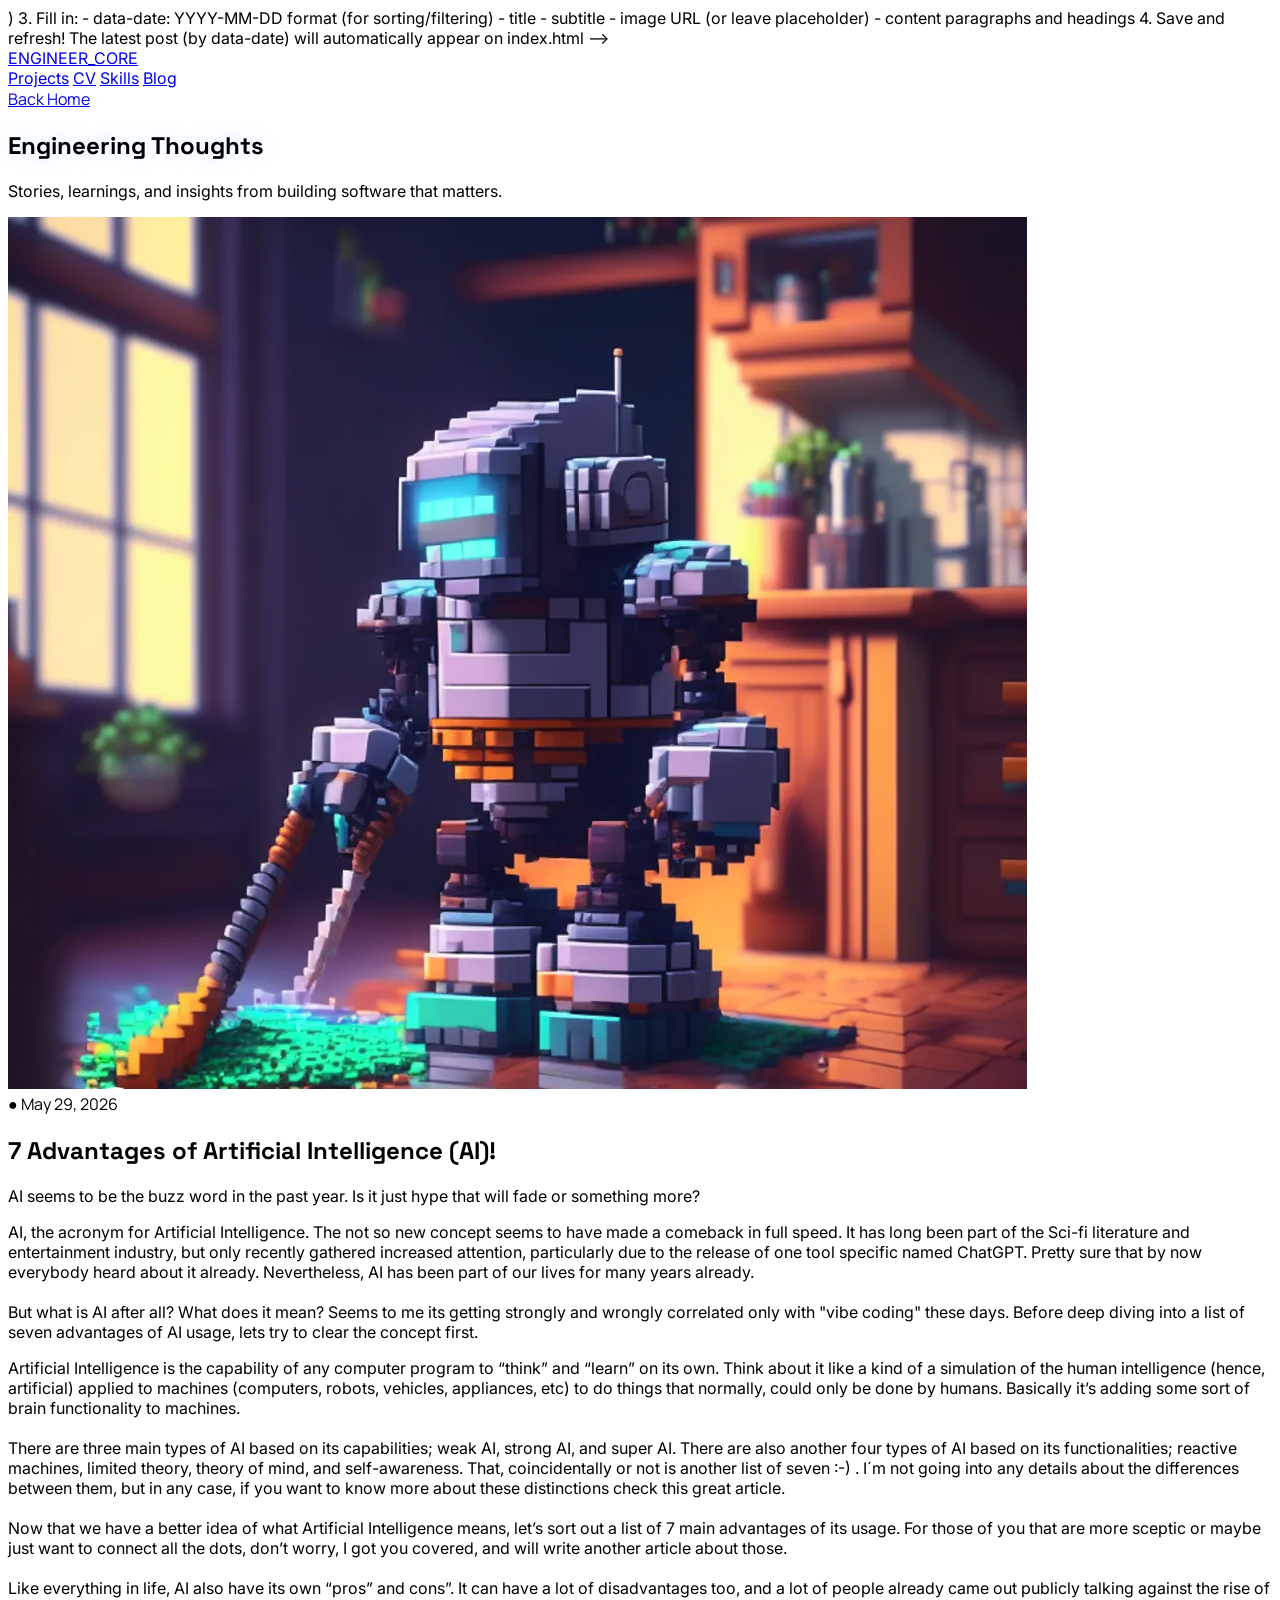
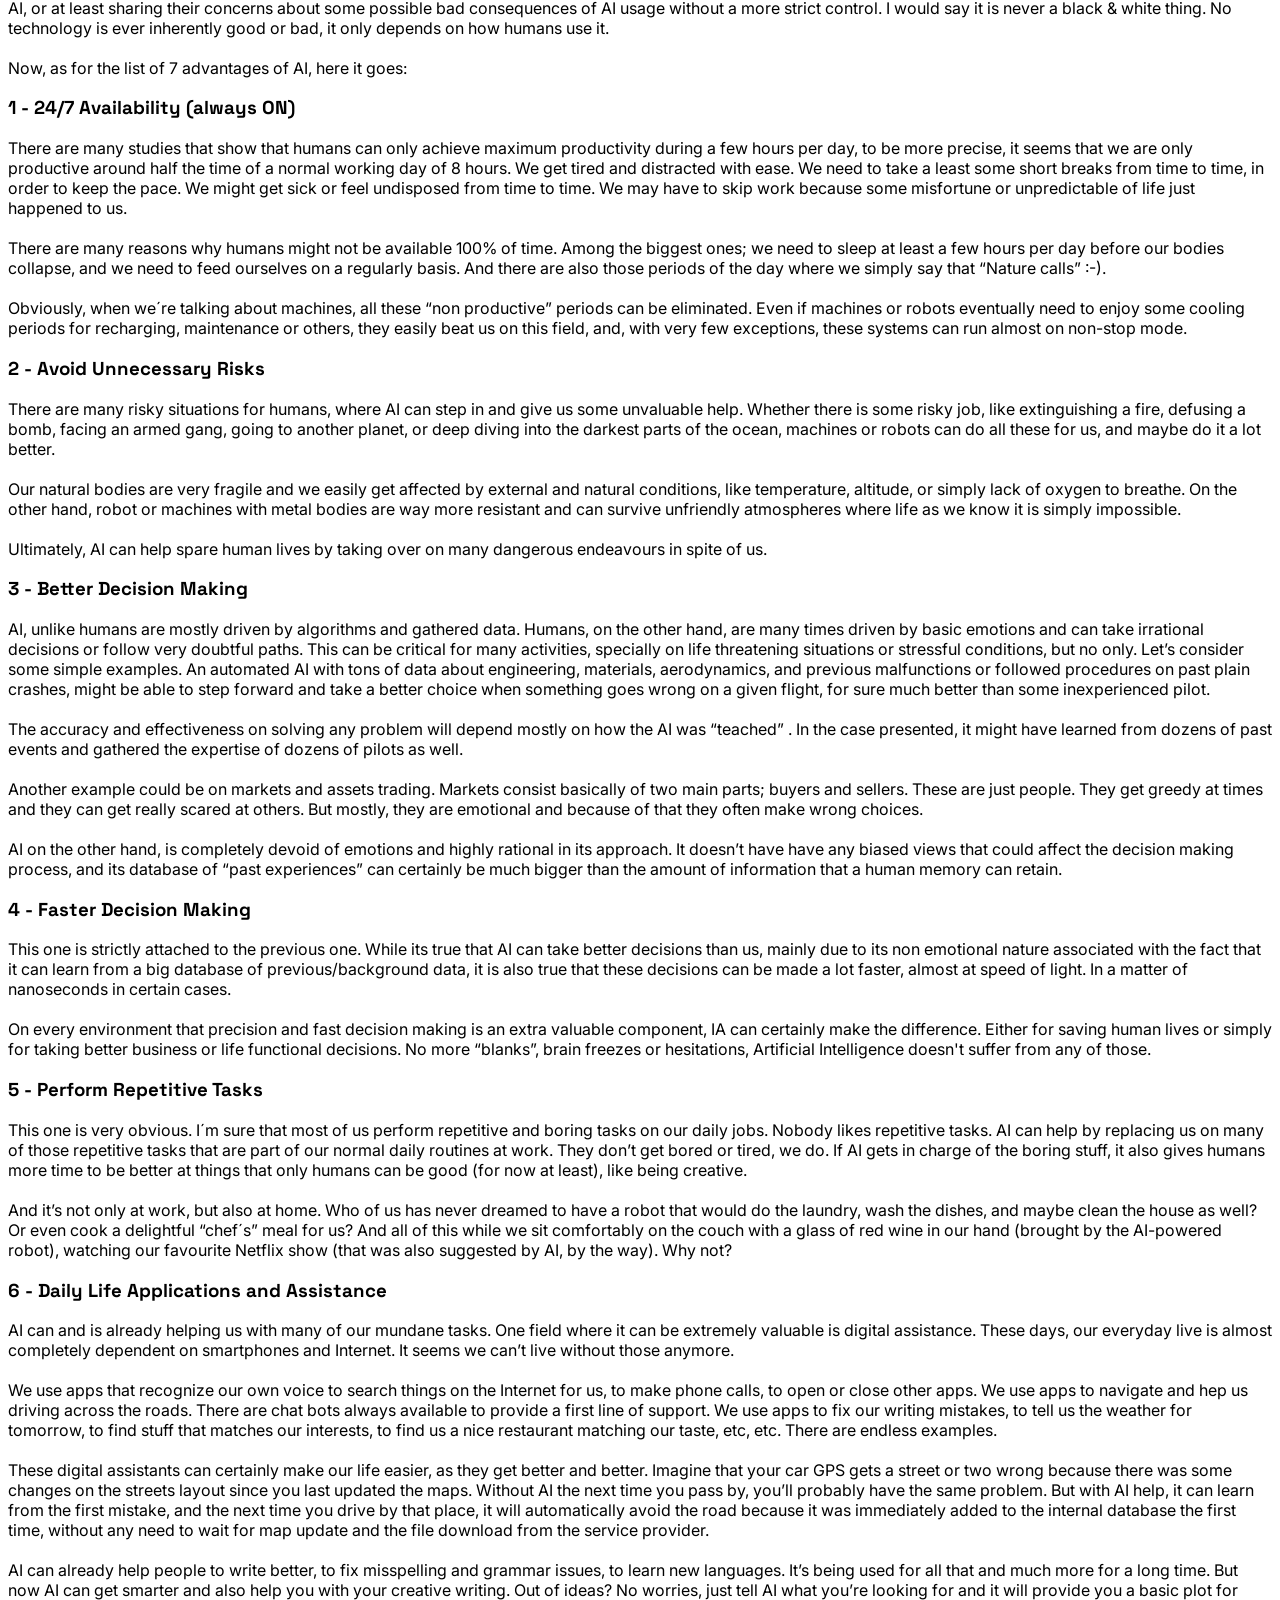
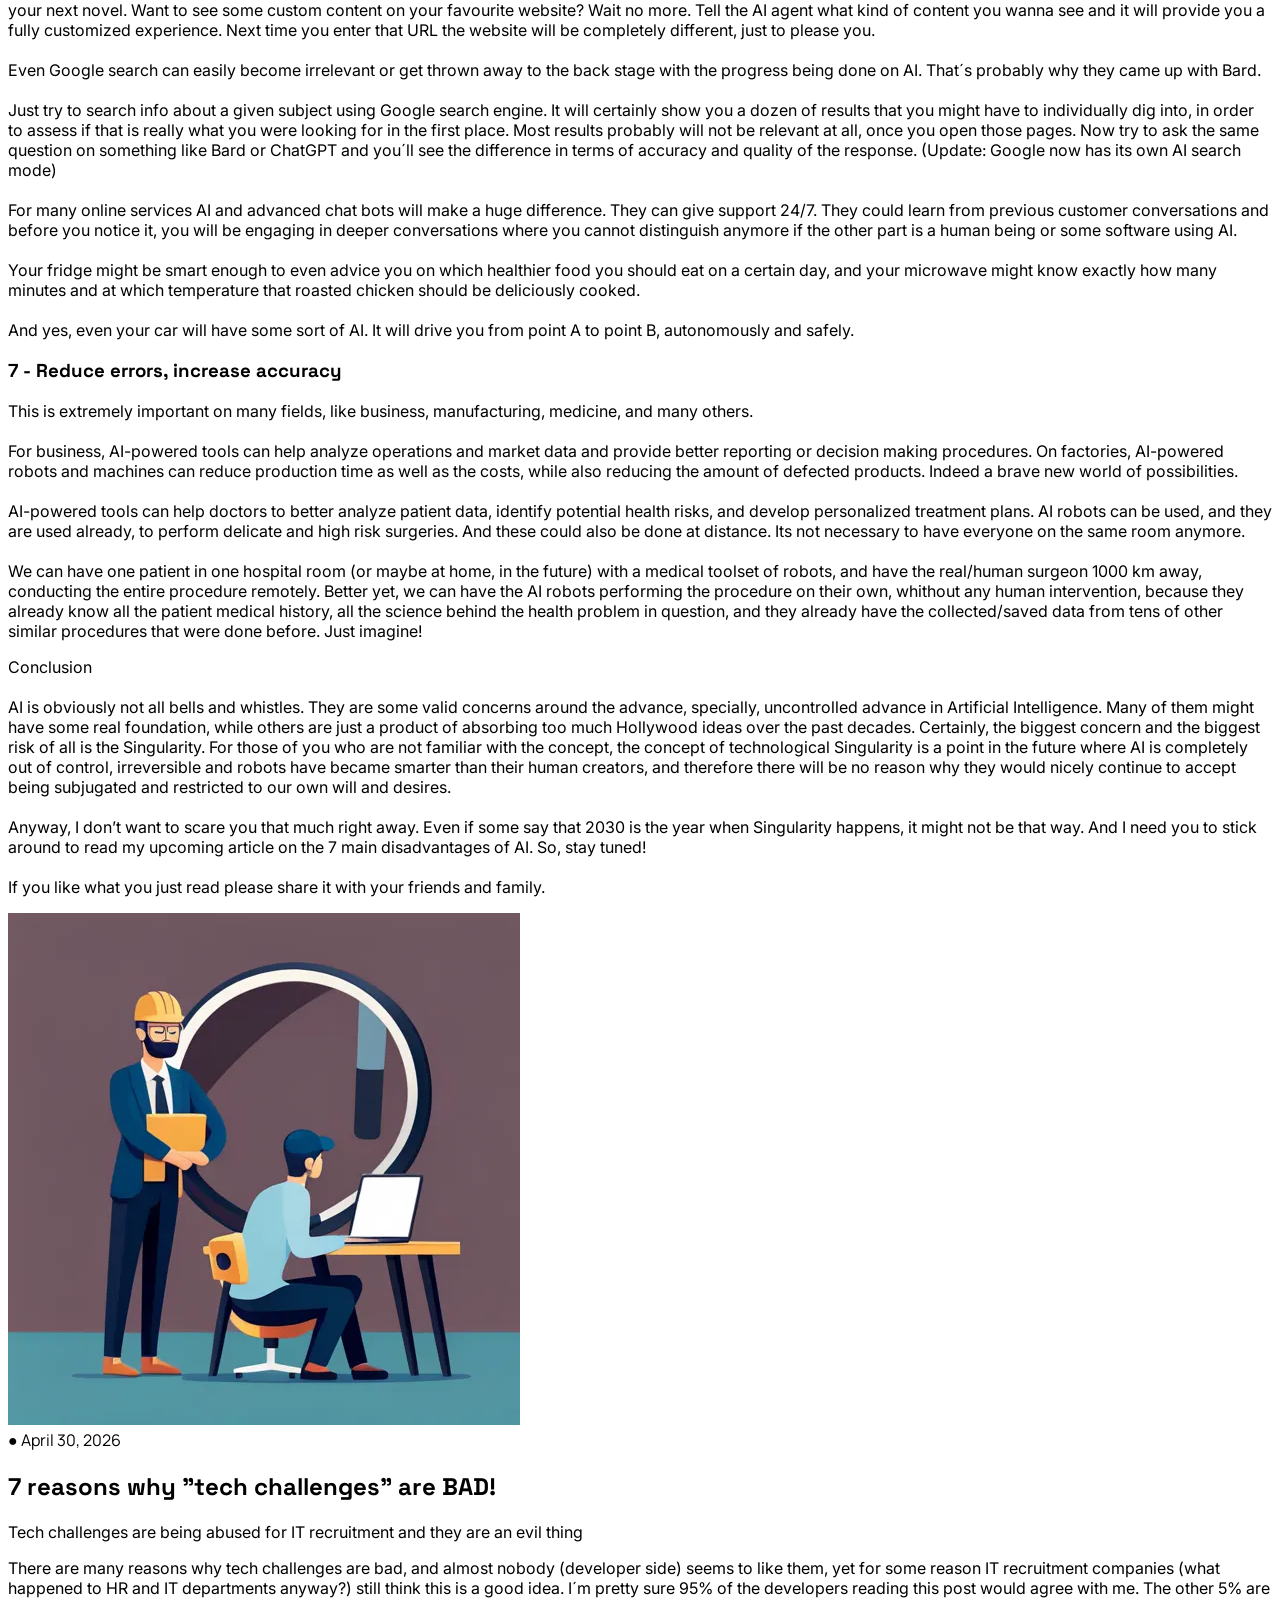
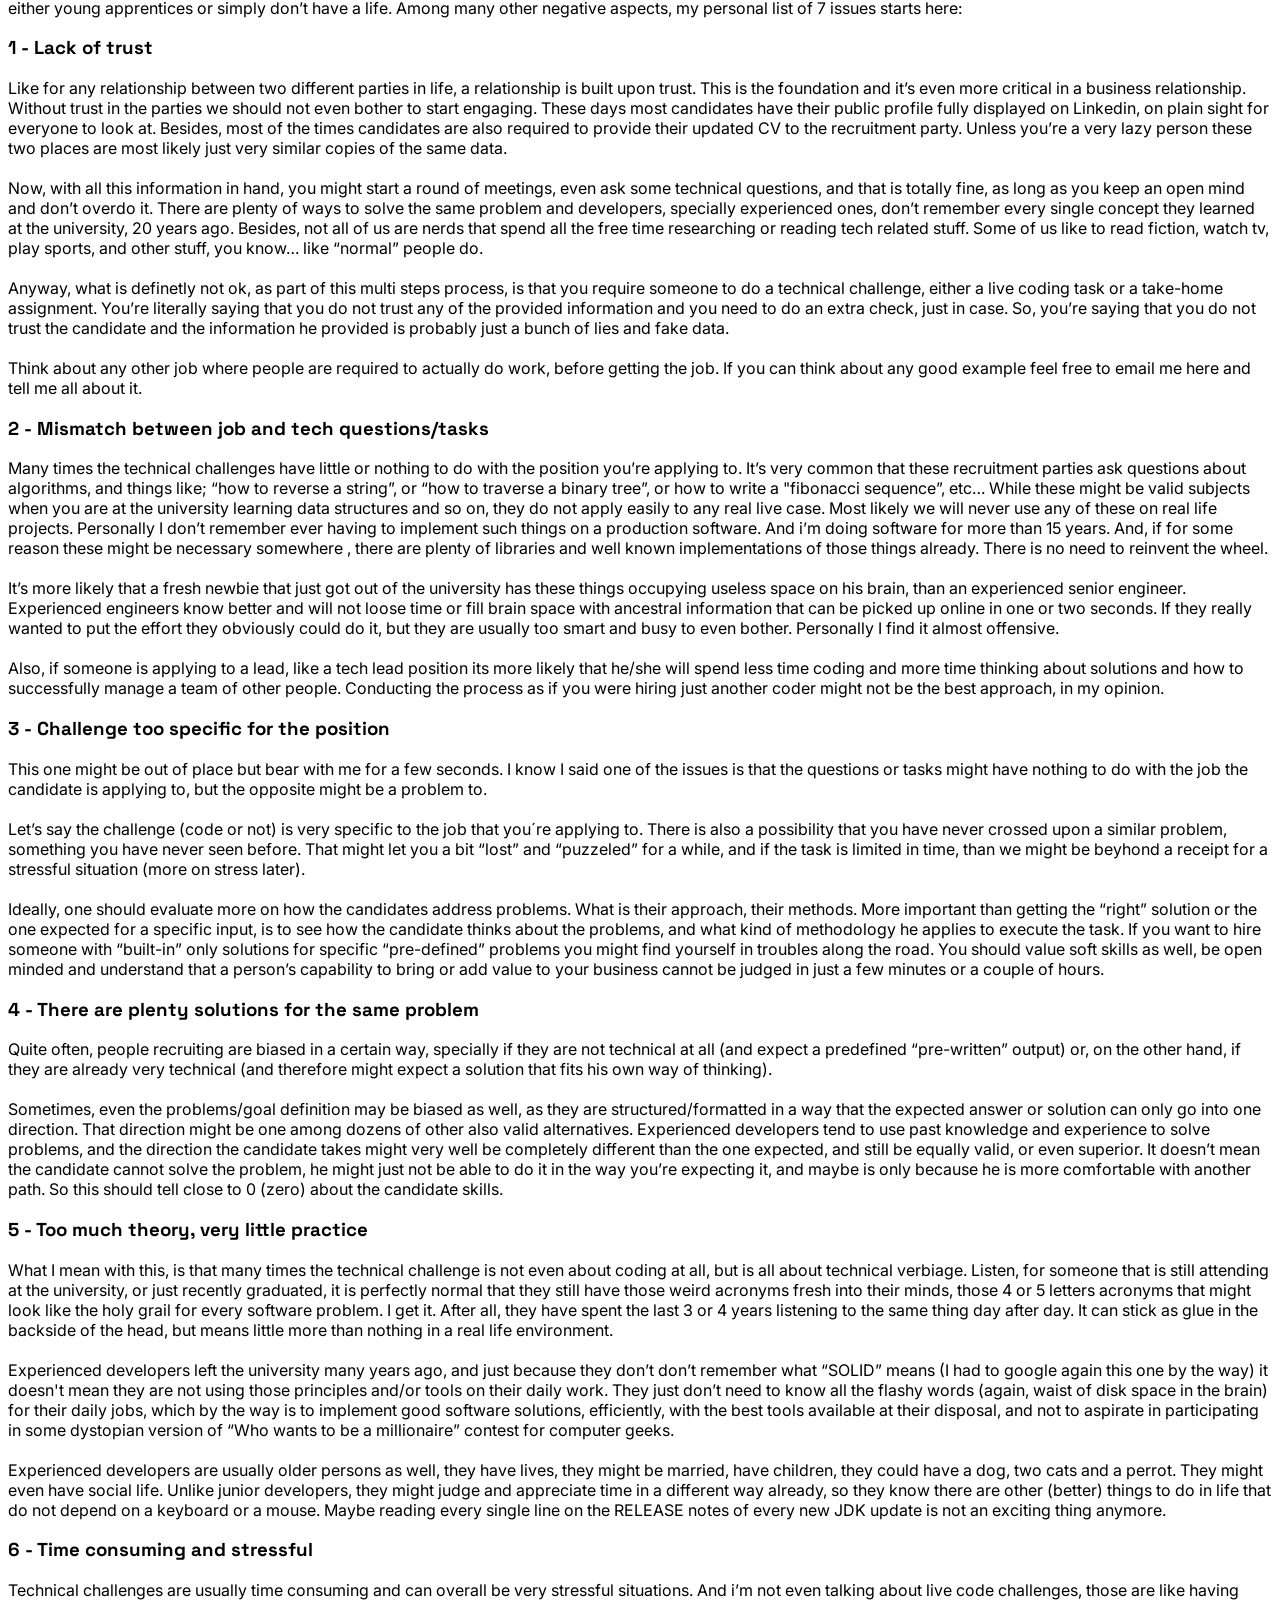
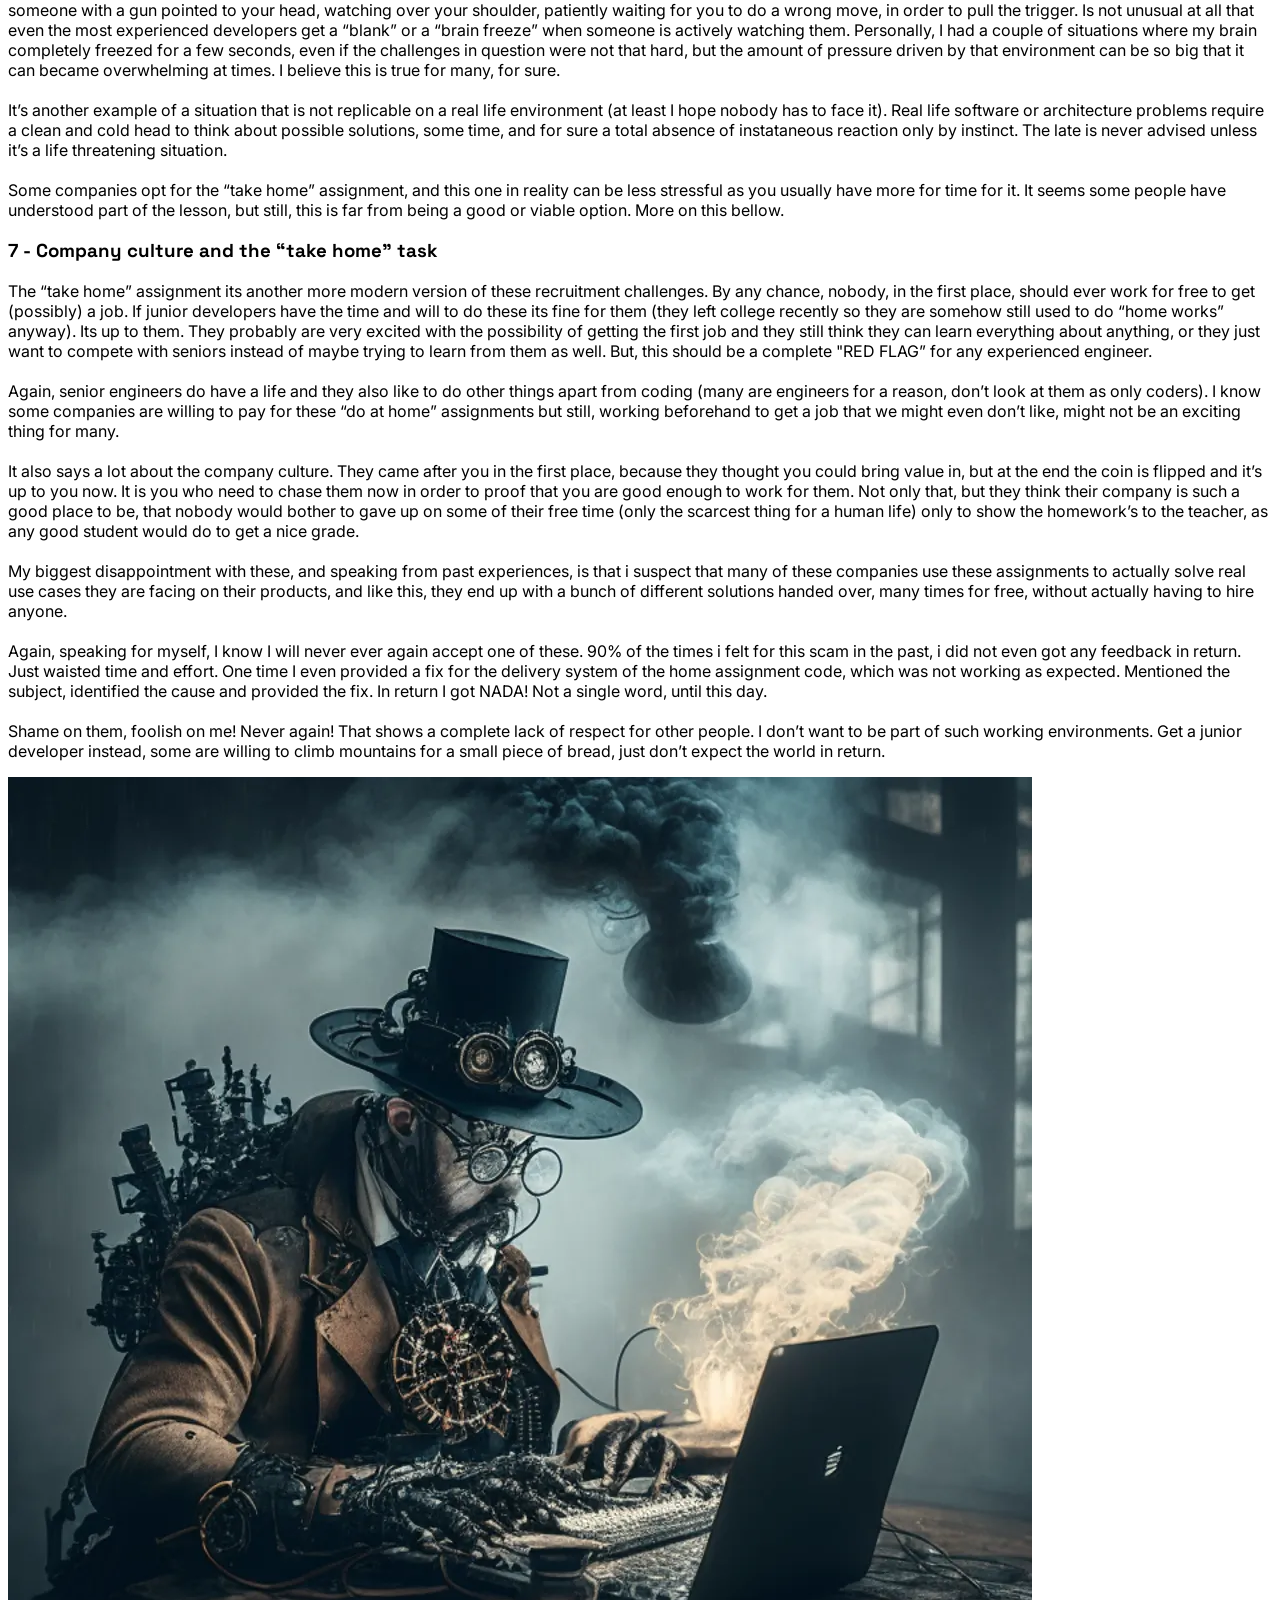
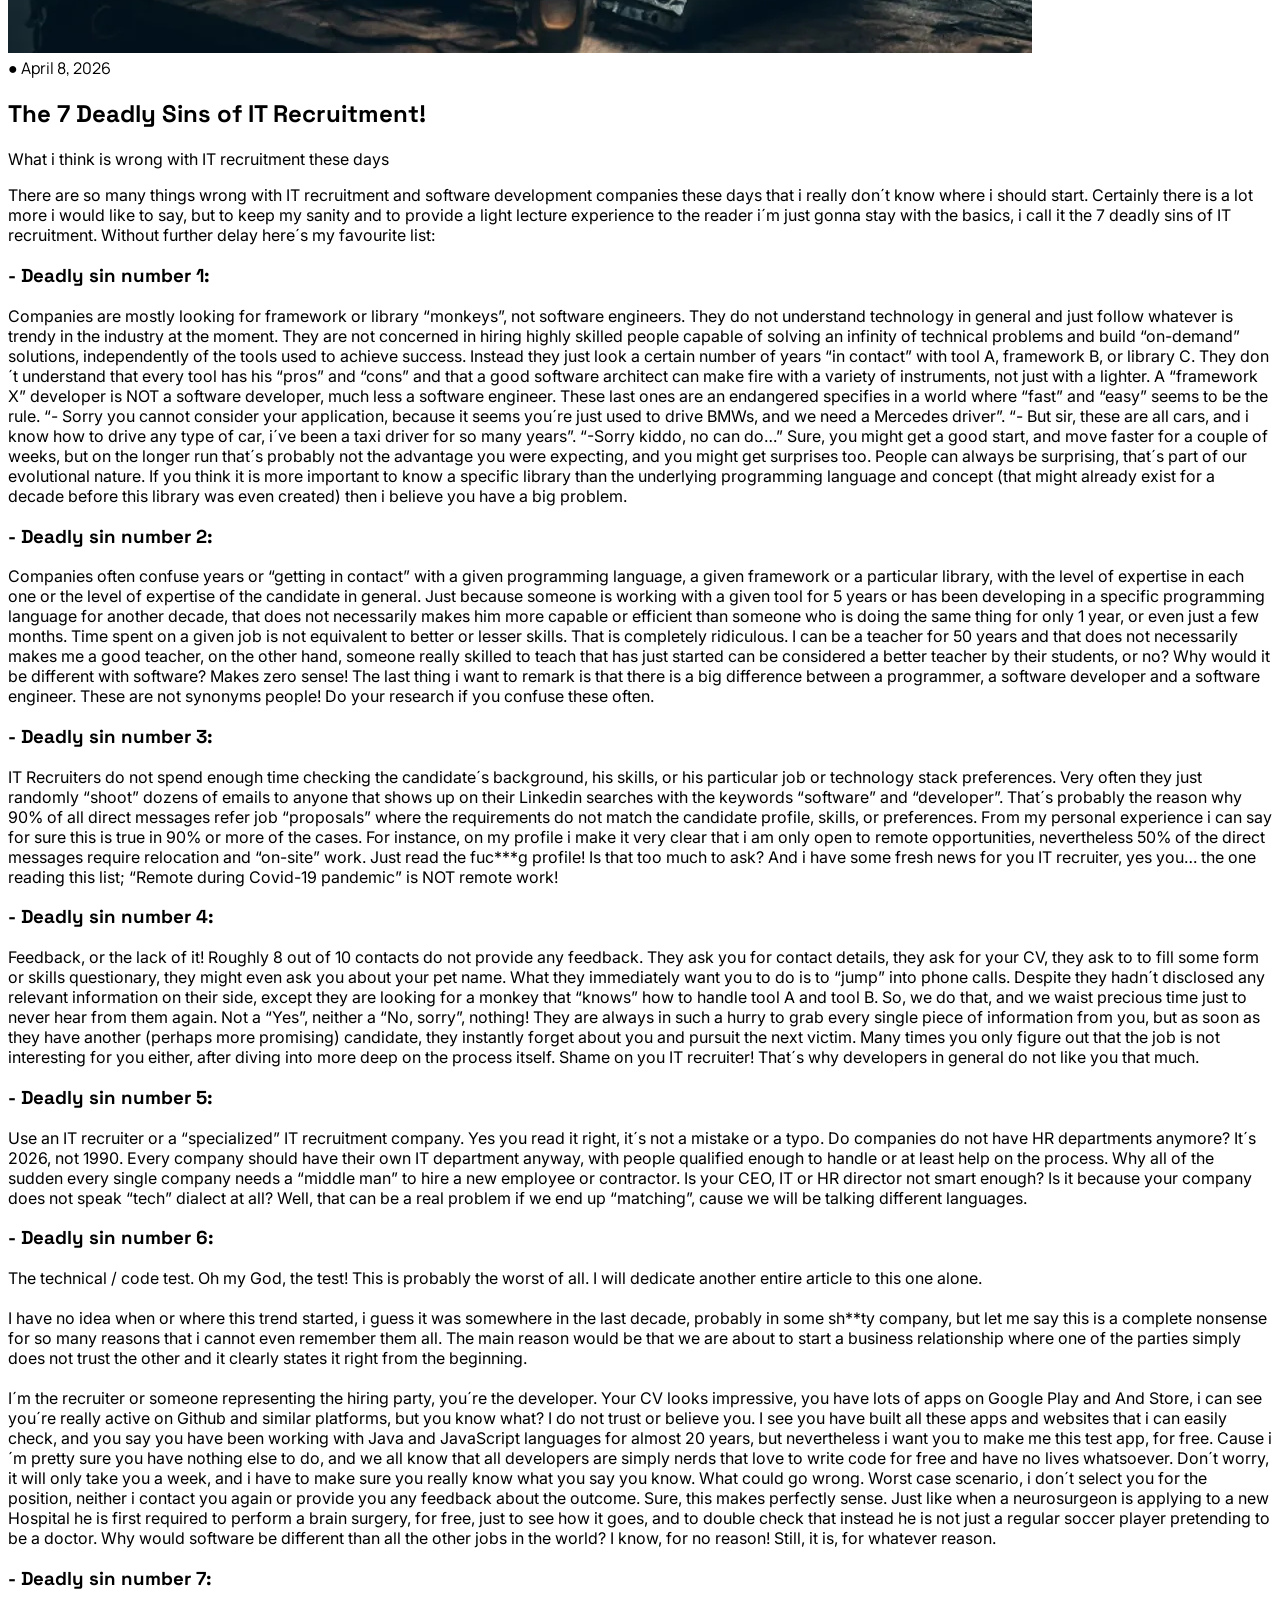
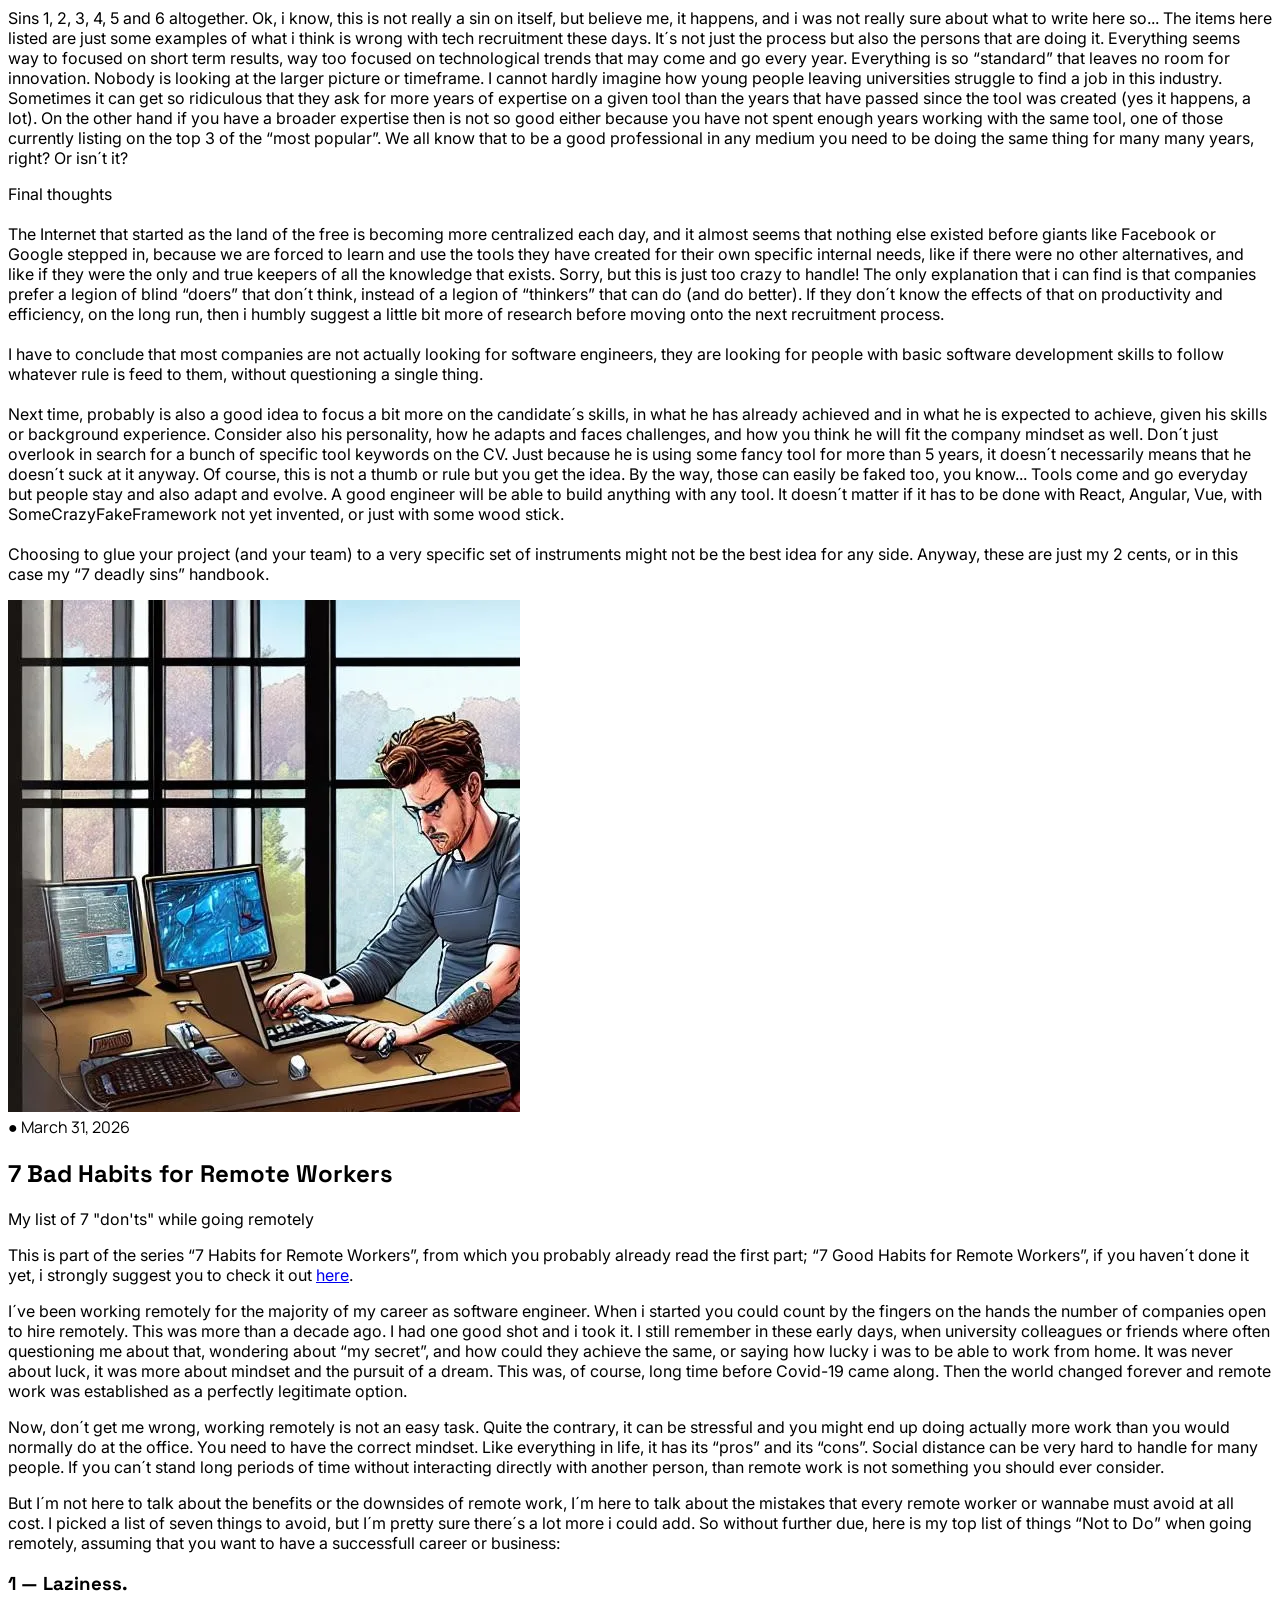
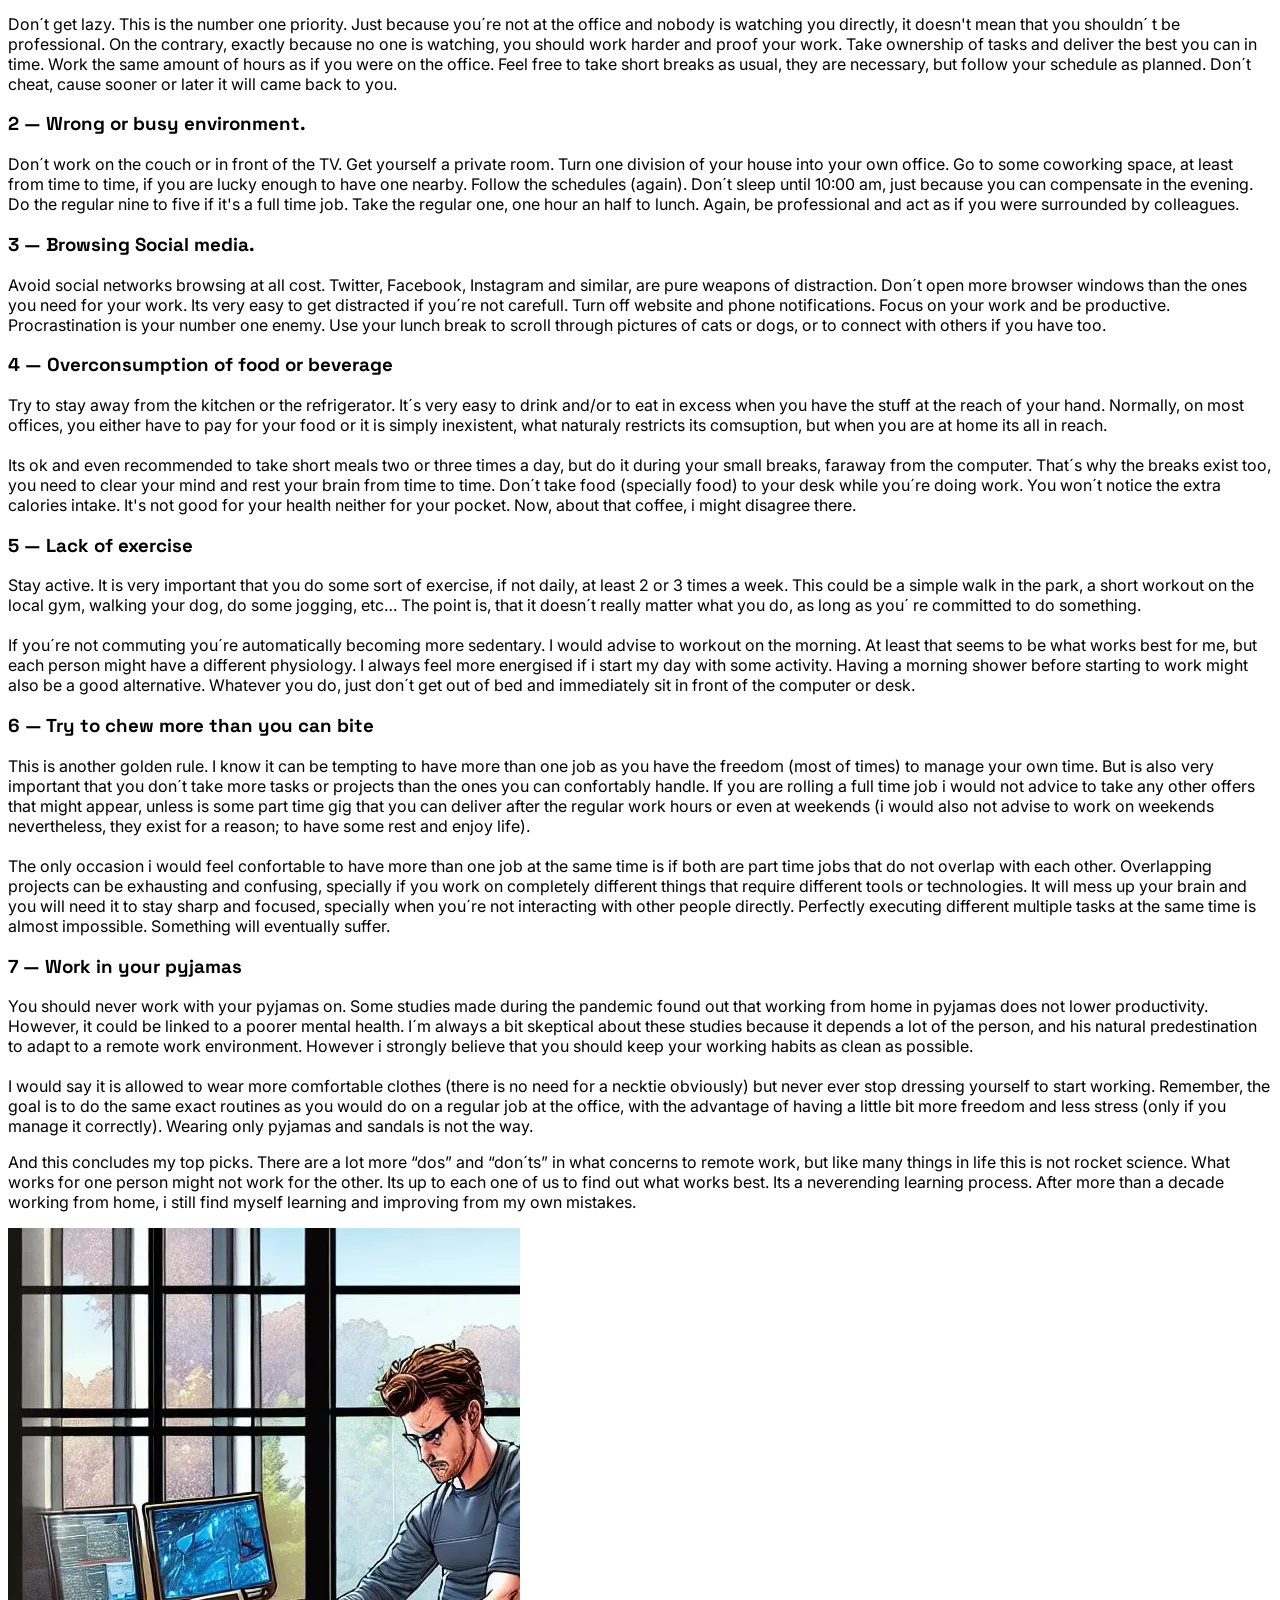
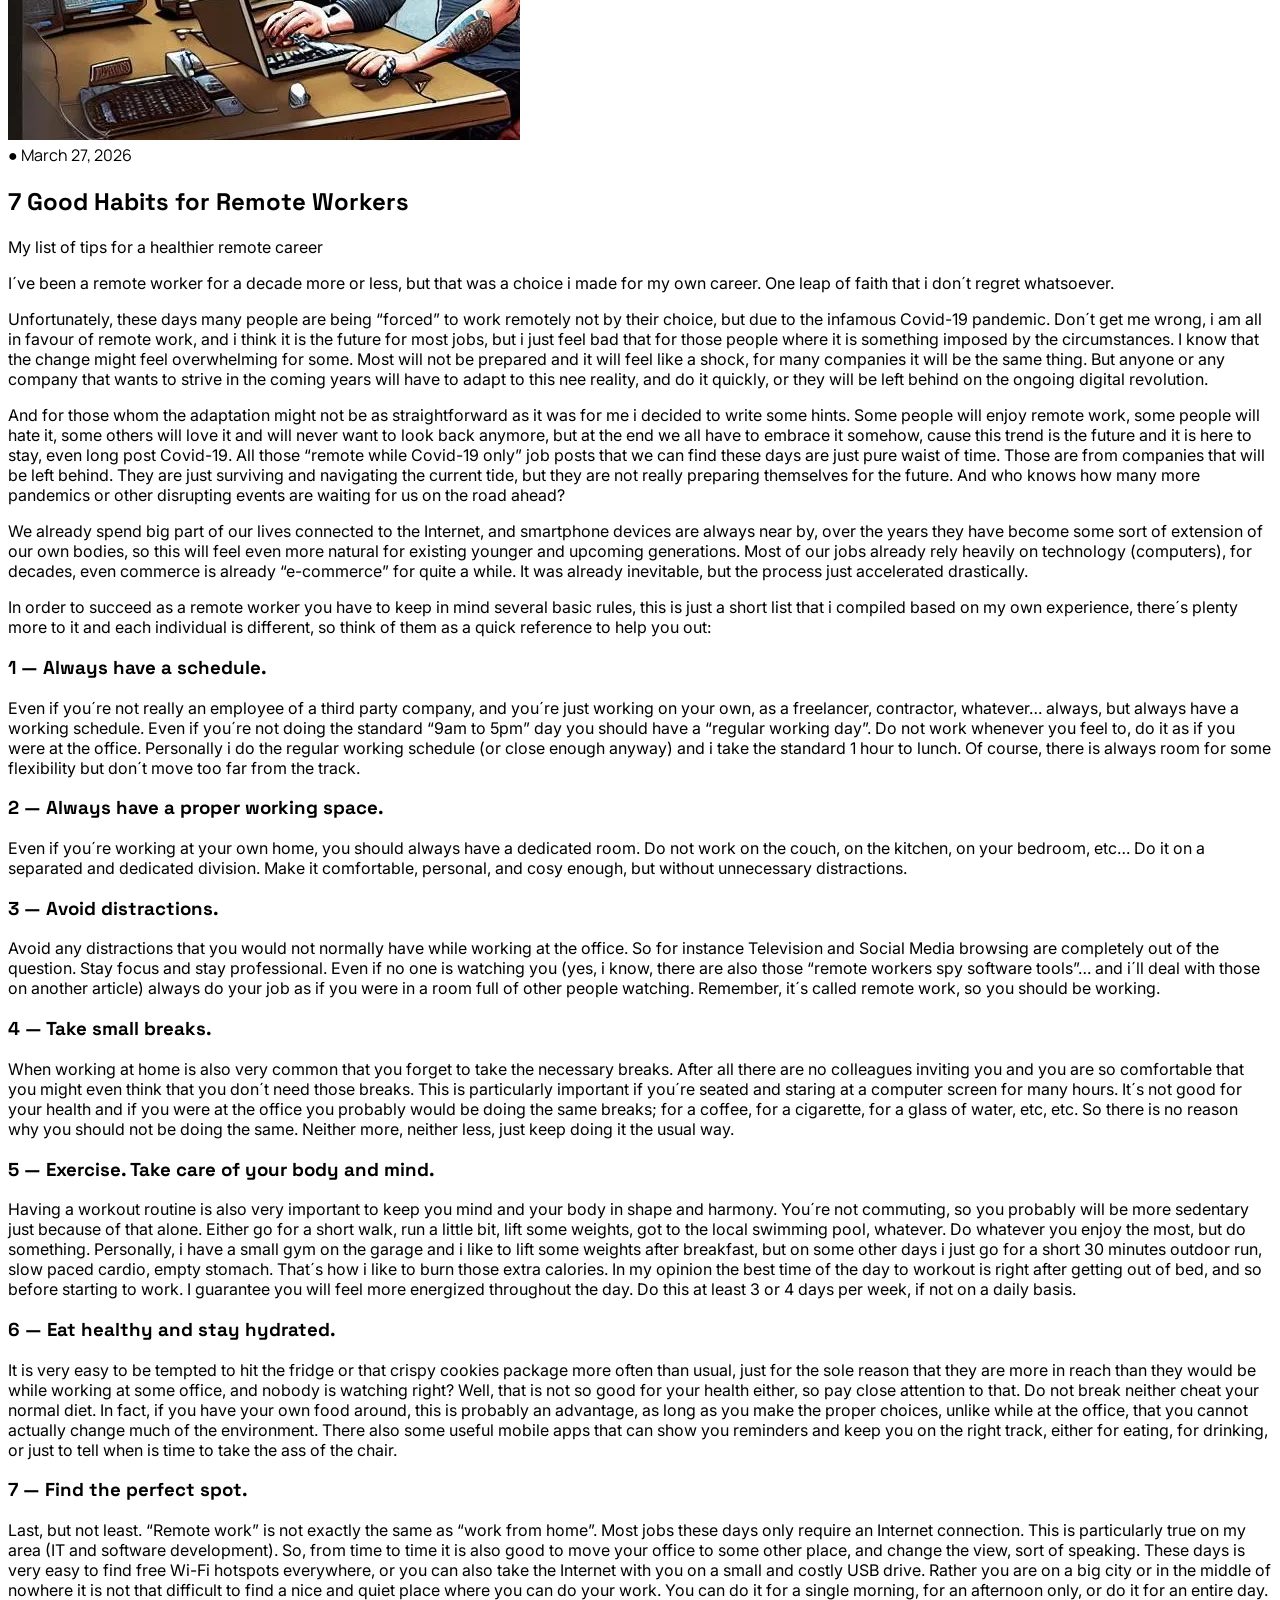
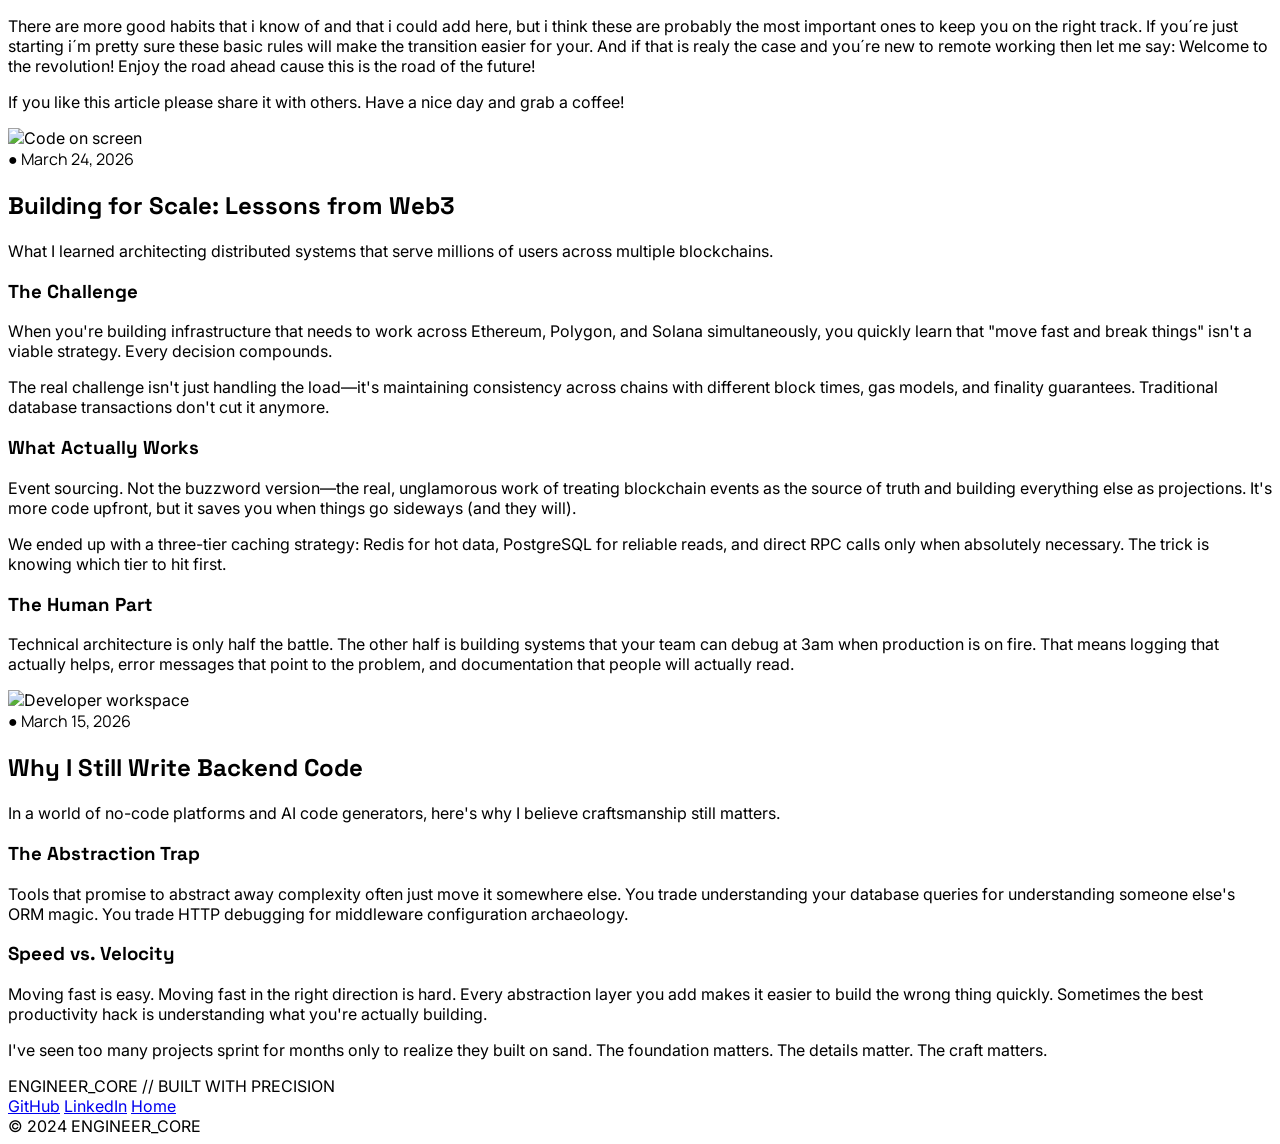
==== commit bfd651ba: "some types fixes" ====
--- a/blog.html
+++ b/blog.html
@@ -278,9 +278,7 @@
                     Now that we have a better idea of what Artificial Intelligence means, let’s sort out a list of 7 main advantages of its usage. For those of you that are more sceptic or maybe just want to connect all the dots, don’t worry, I got you covered, and will write another article about those.
                     <br/><br/>
                     Like everything in life, AI also have its own “pros” and cons”. It can have a lot of disadvantages too, and a lot of people already came out publicly talking against the rise of AI, or at least sharing their concerns about some possible bad consequences of AI usage without a more strict control. I would say it is never a black & white thing. No technology is ever inherently good or bad, it only depends on how humans use it.
-                  </p>
-
-                  <p>
+                   <br/><br/>
                     Now, as for the list of 7 advantages of AI, here it goes:
                   </p>
                   
@@ -391,7 +389,7 @@
                     <br/><br/>
                     Anyway, I don’t want to scare you that much right away. Even if some say that 2030 is the year when Singularity happens, it might not be that way. And I need you to stick around to read my upcoming article on the 7 main disadvantages of AI. So, stay tuned!
                     <br/><br/>
-                    If you like what you just read please share it your friend and family.
+                    If you like what you just read please share it with your friends and family.
                   </p>
                   
                 </div>
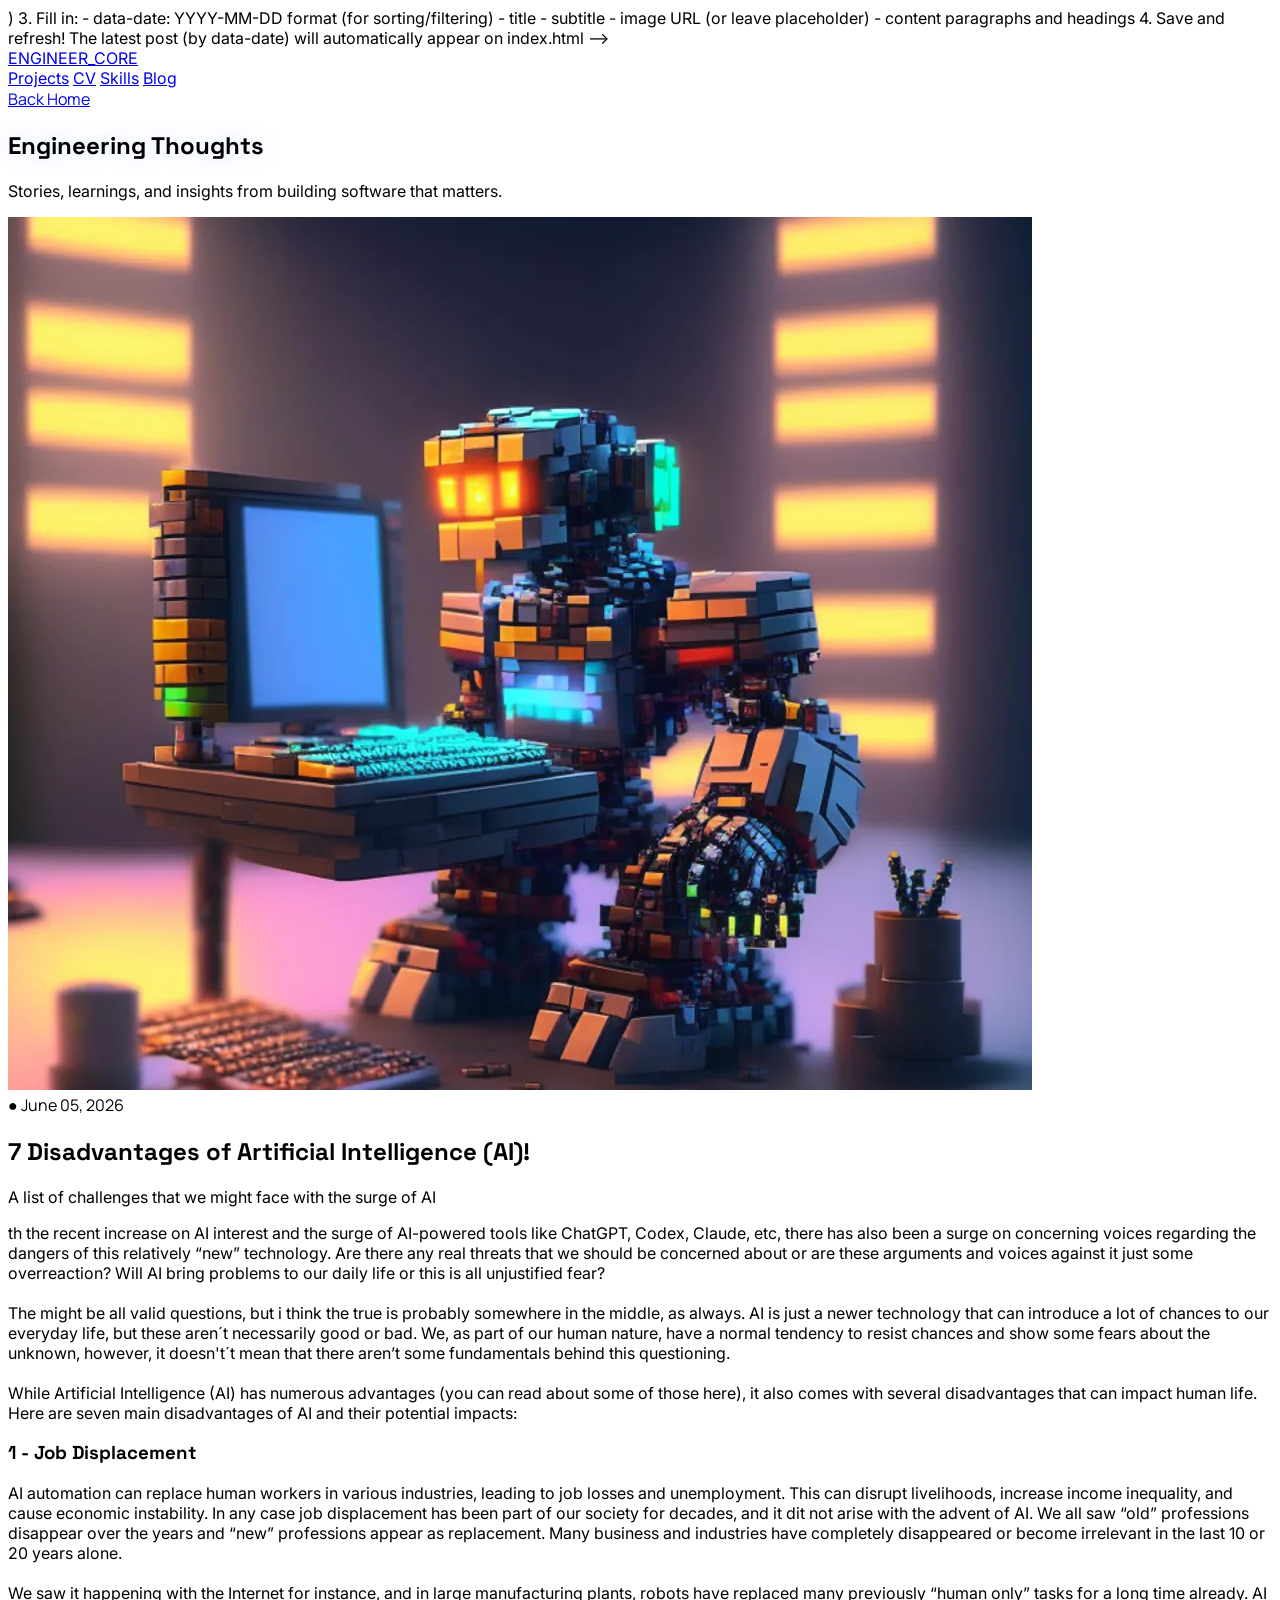
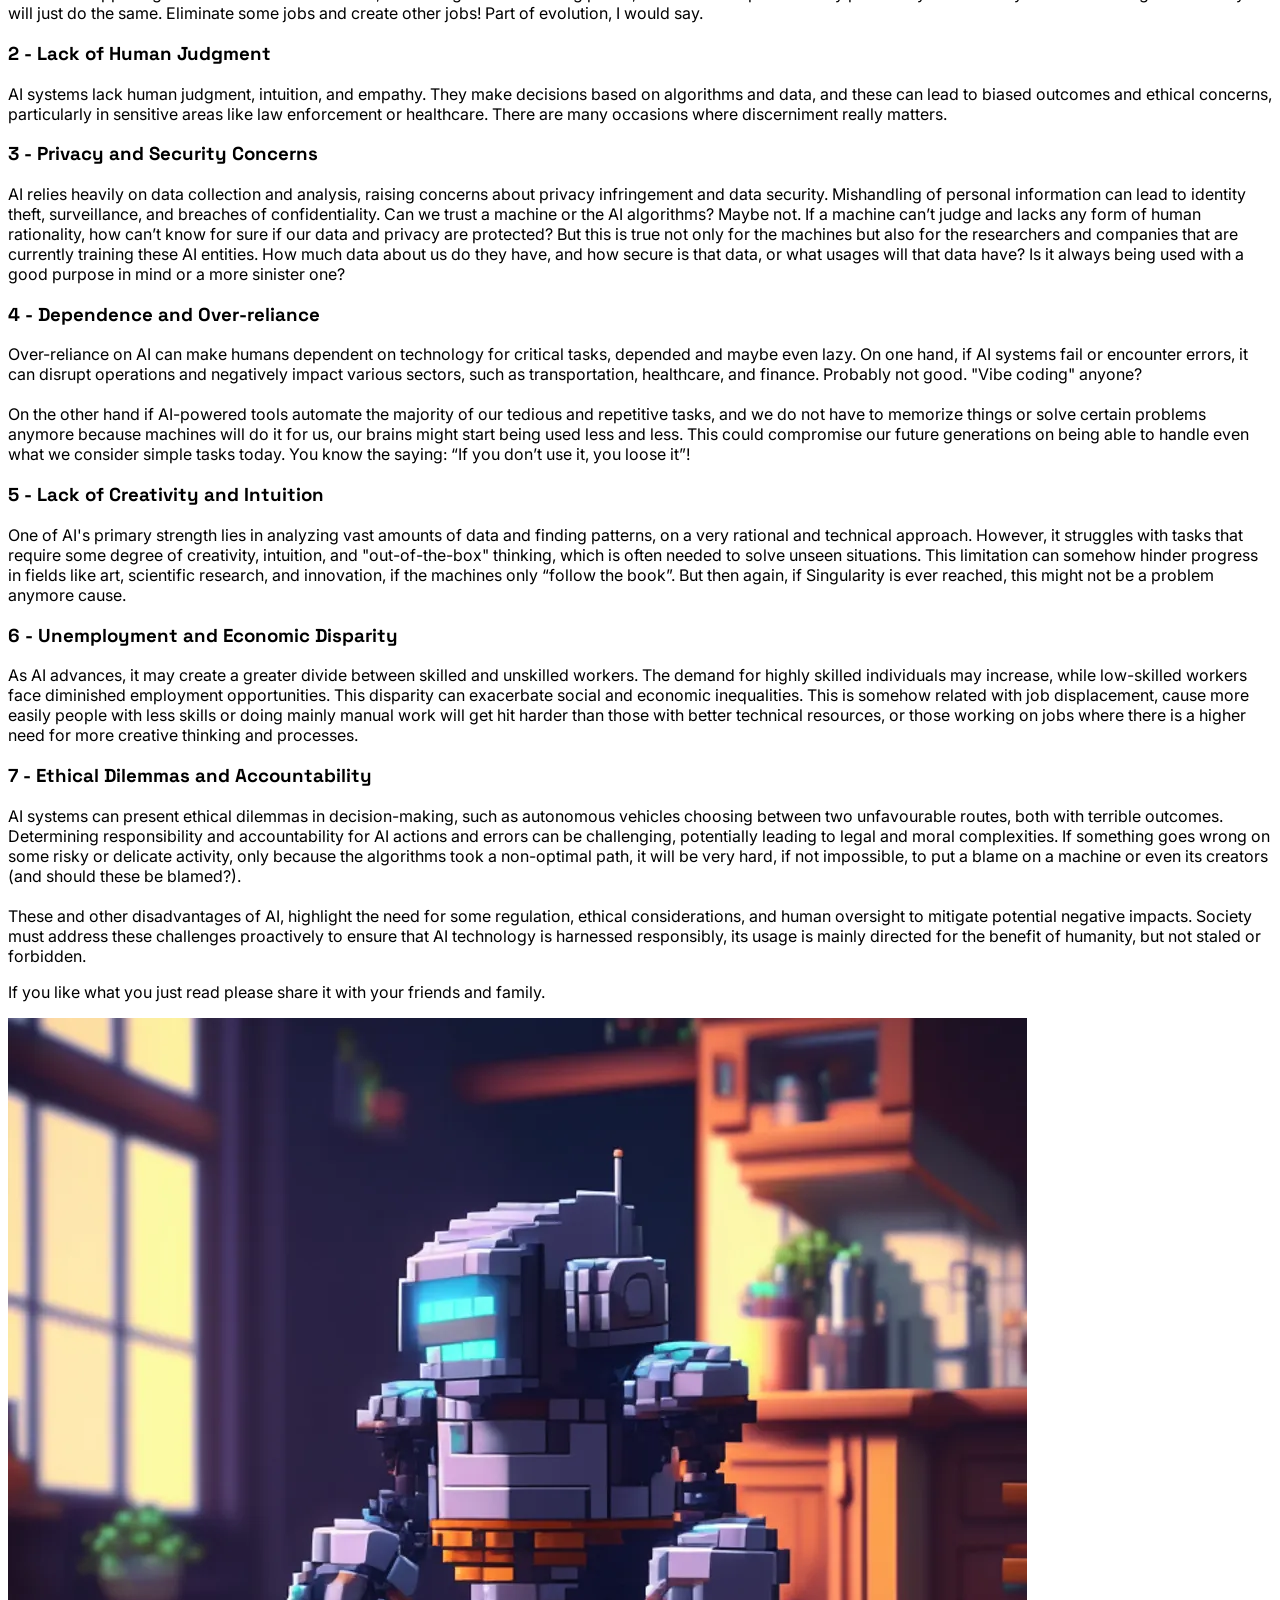
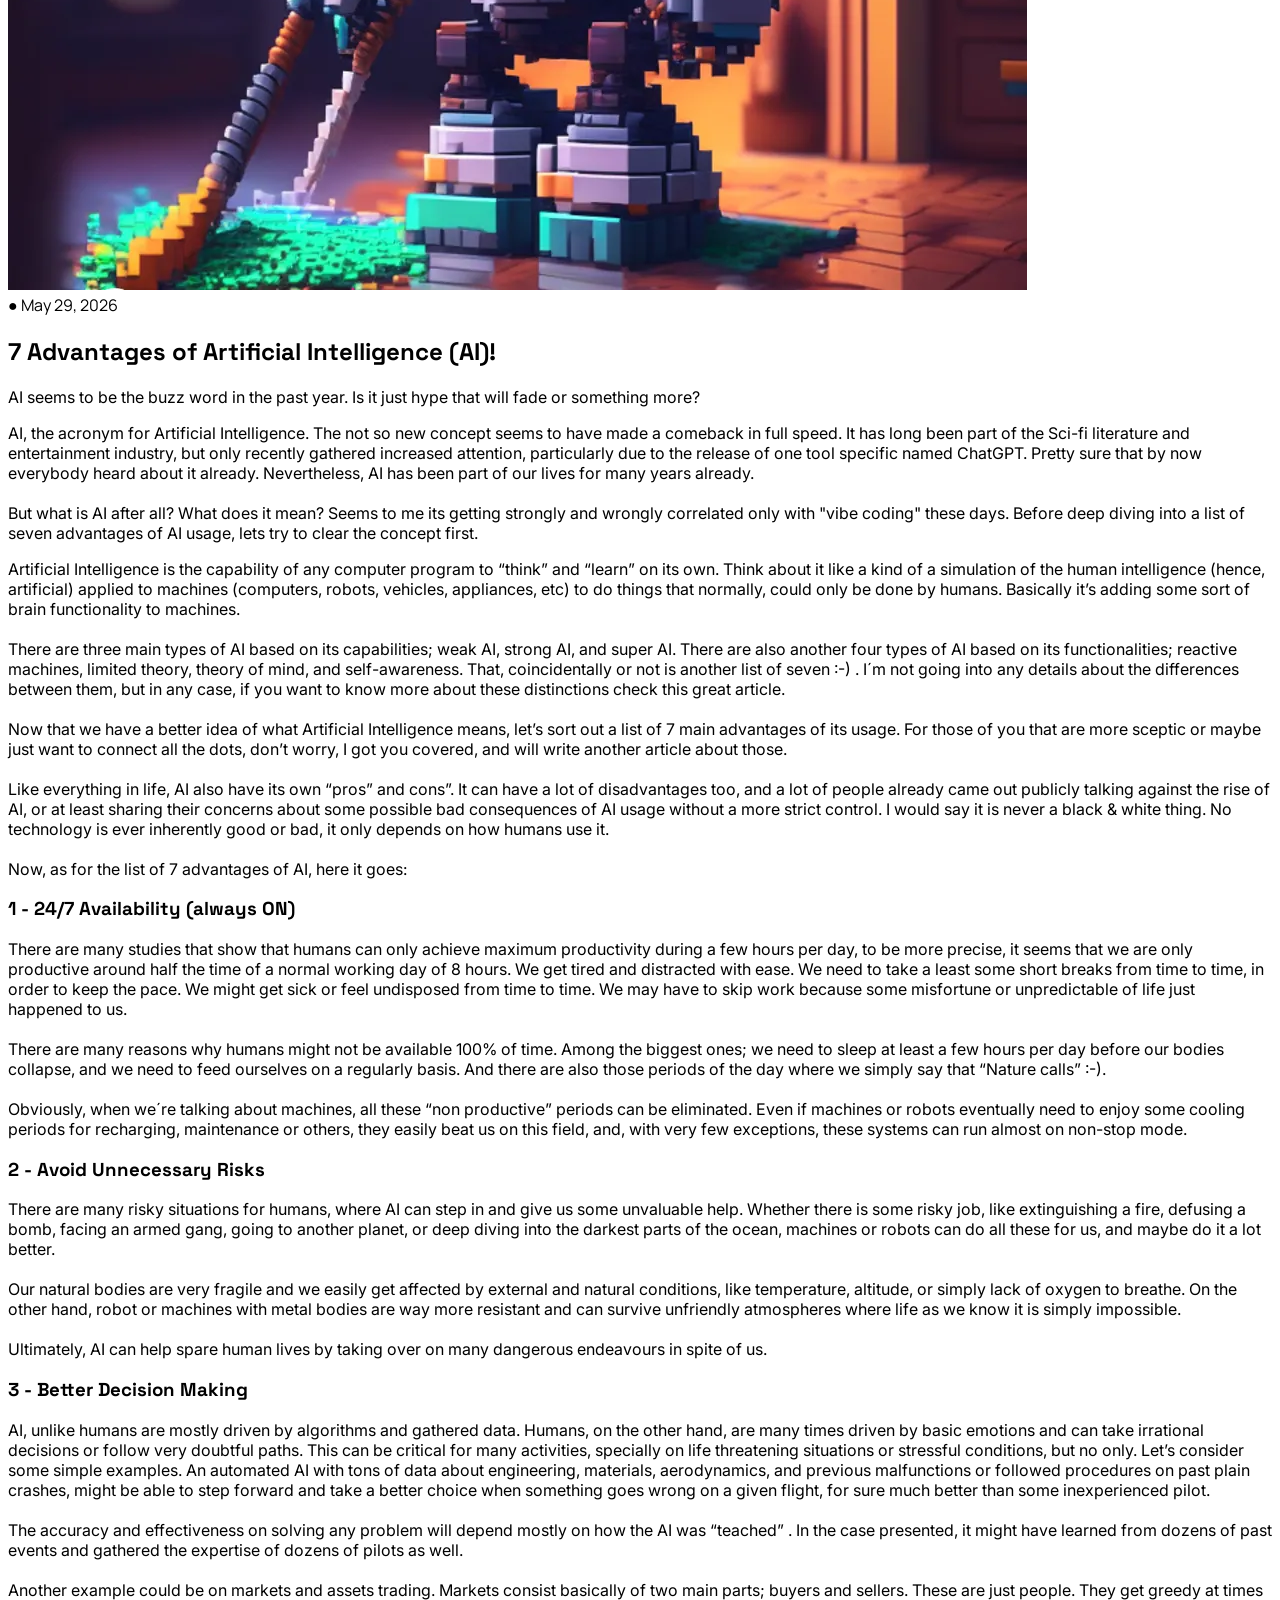
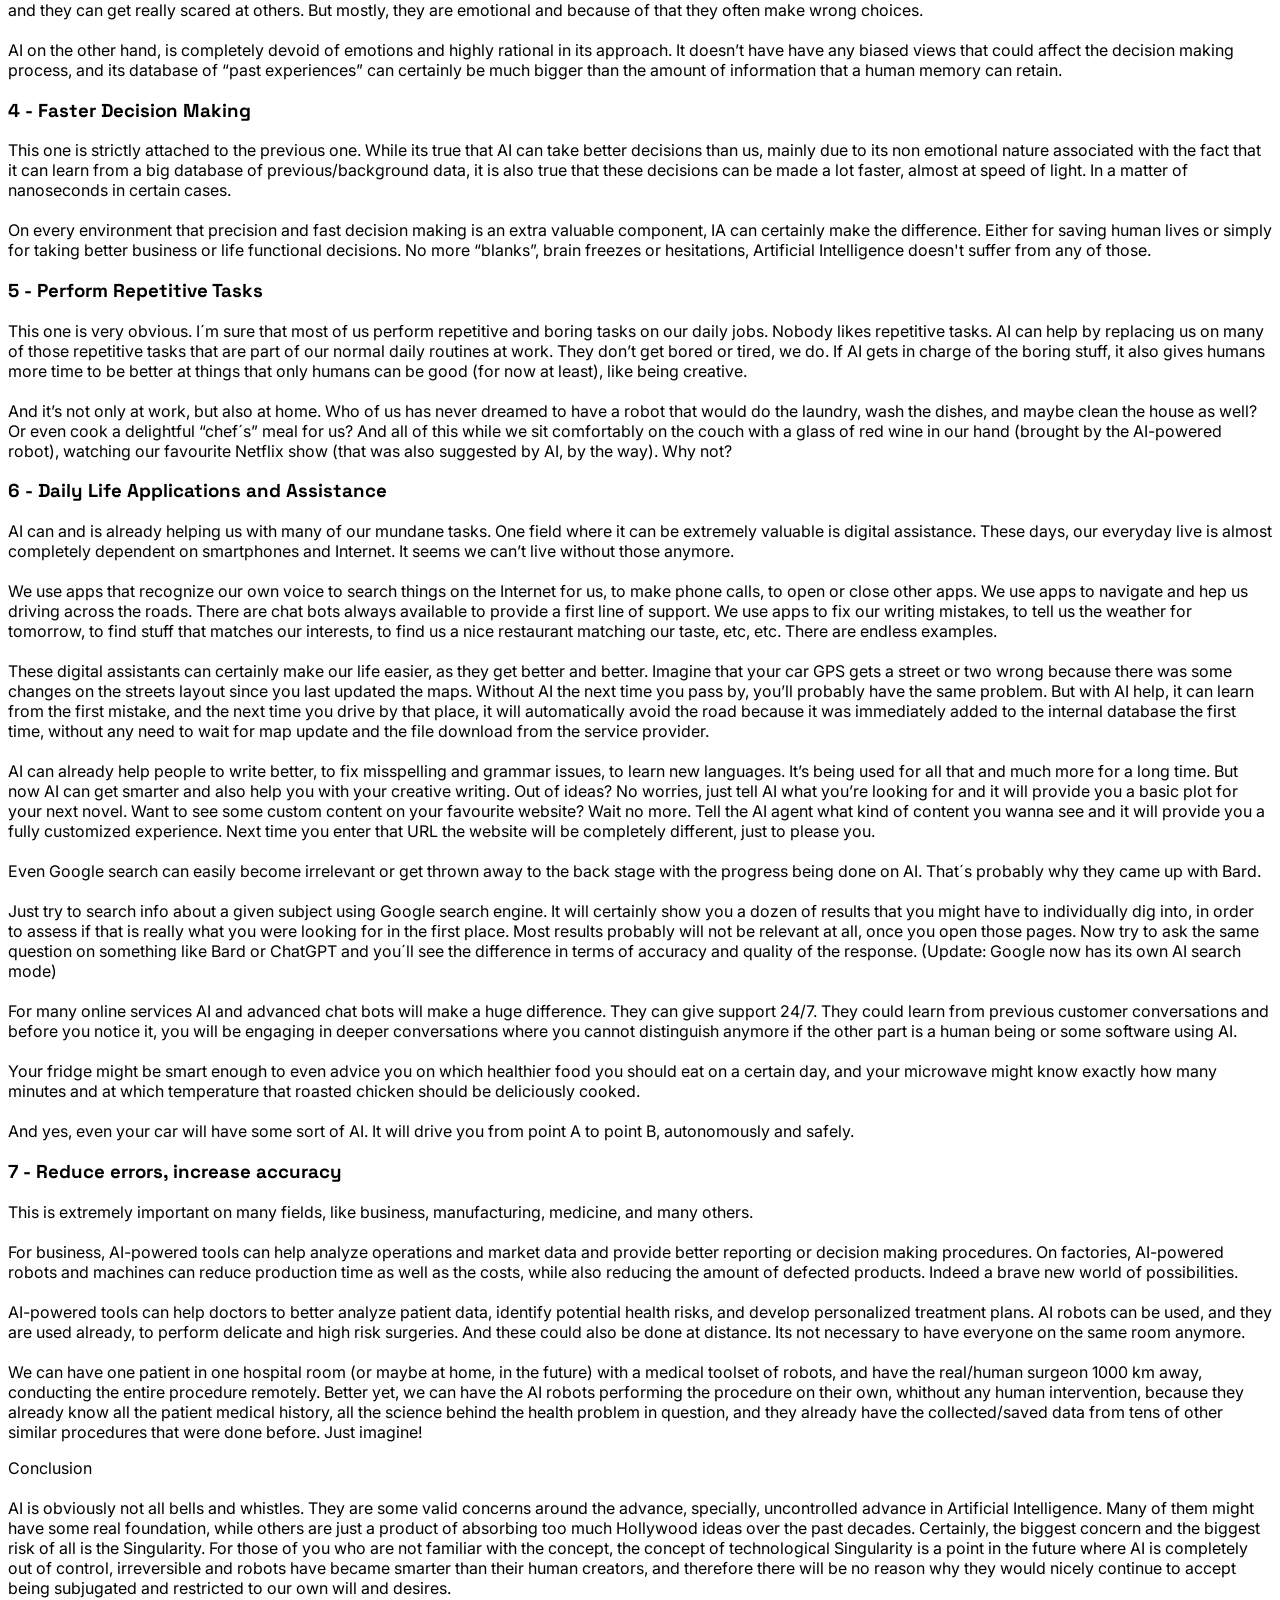
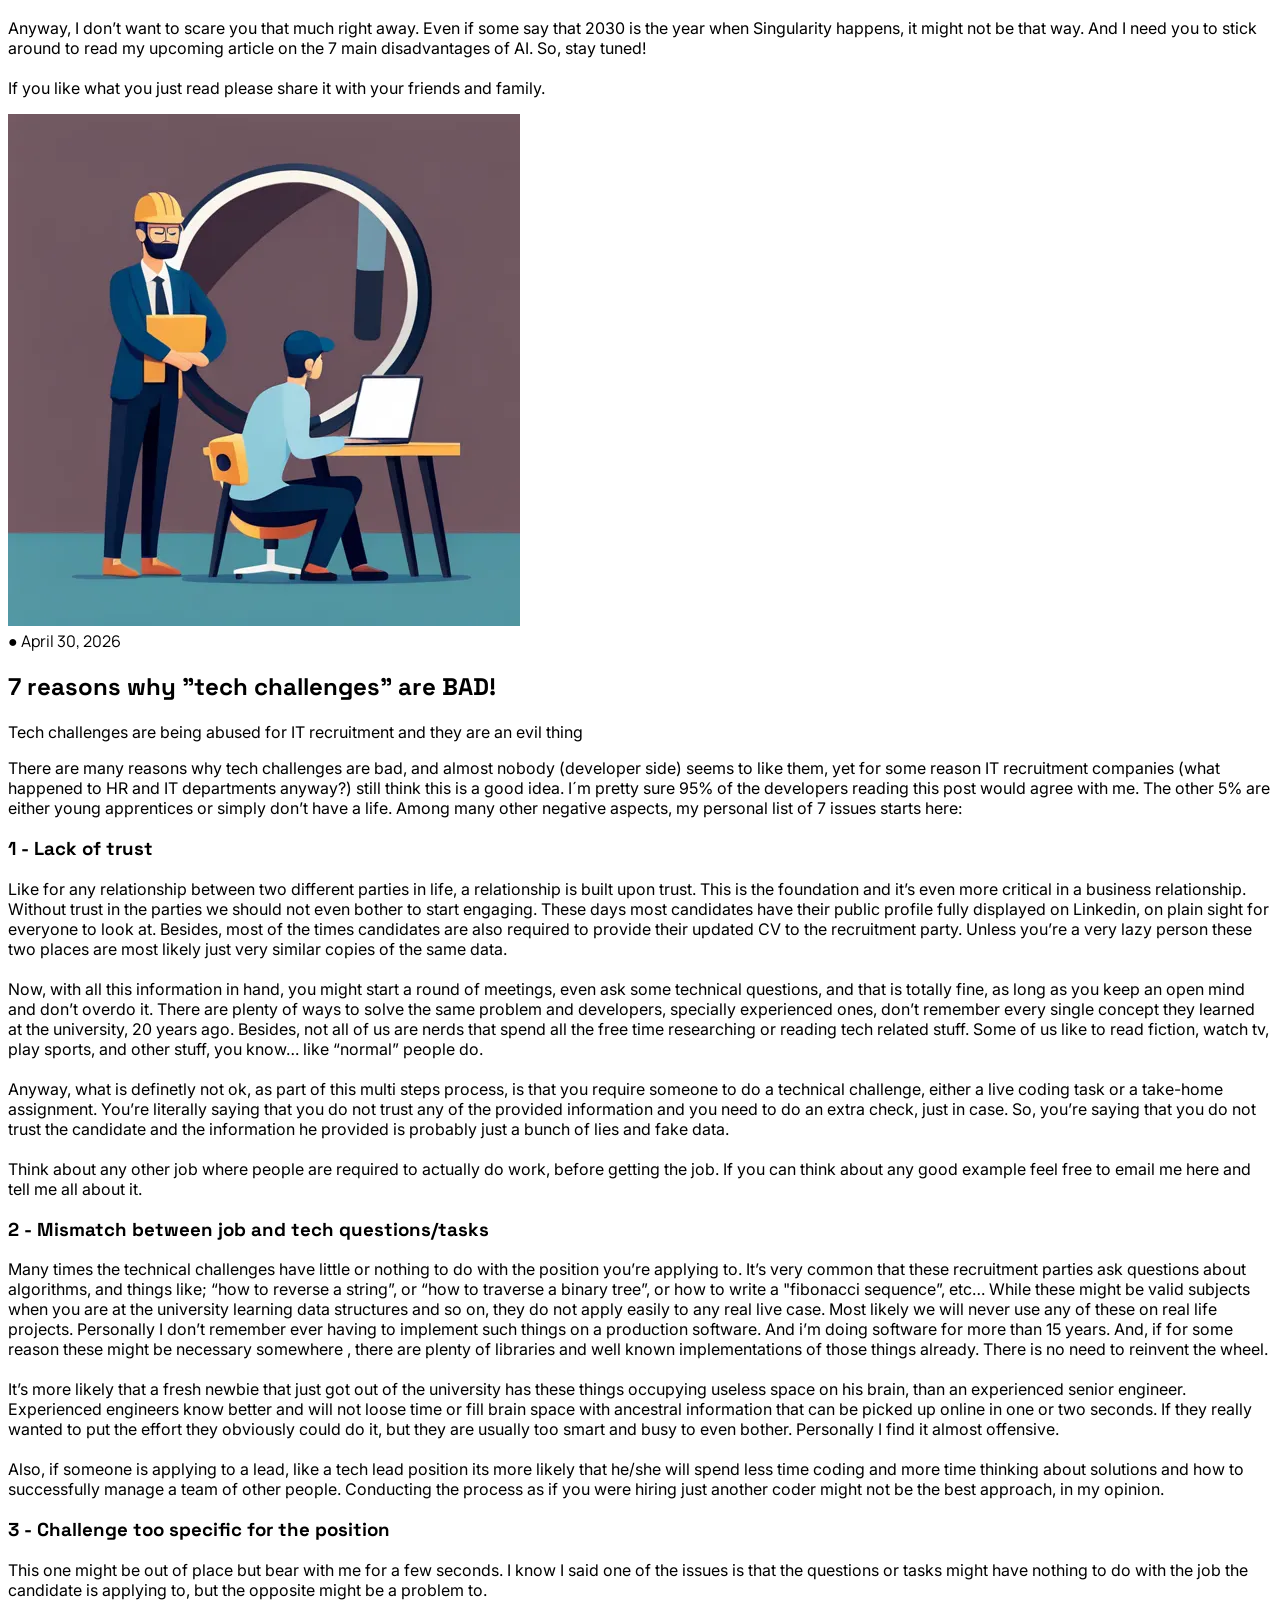
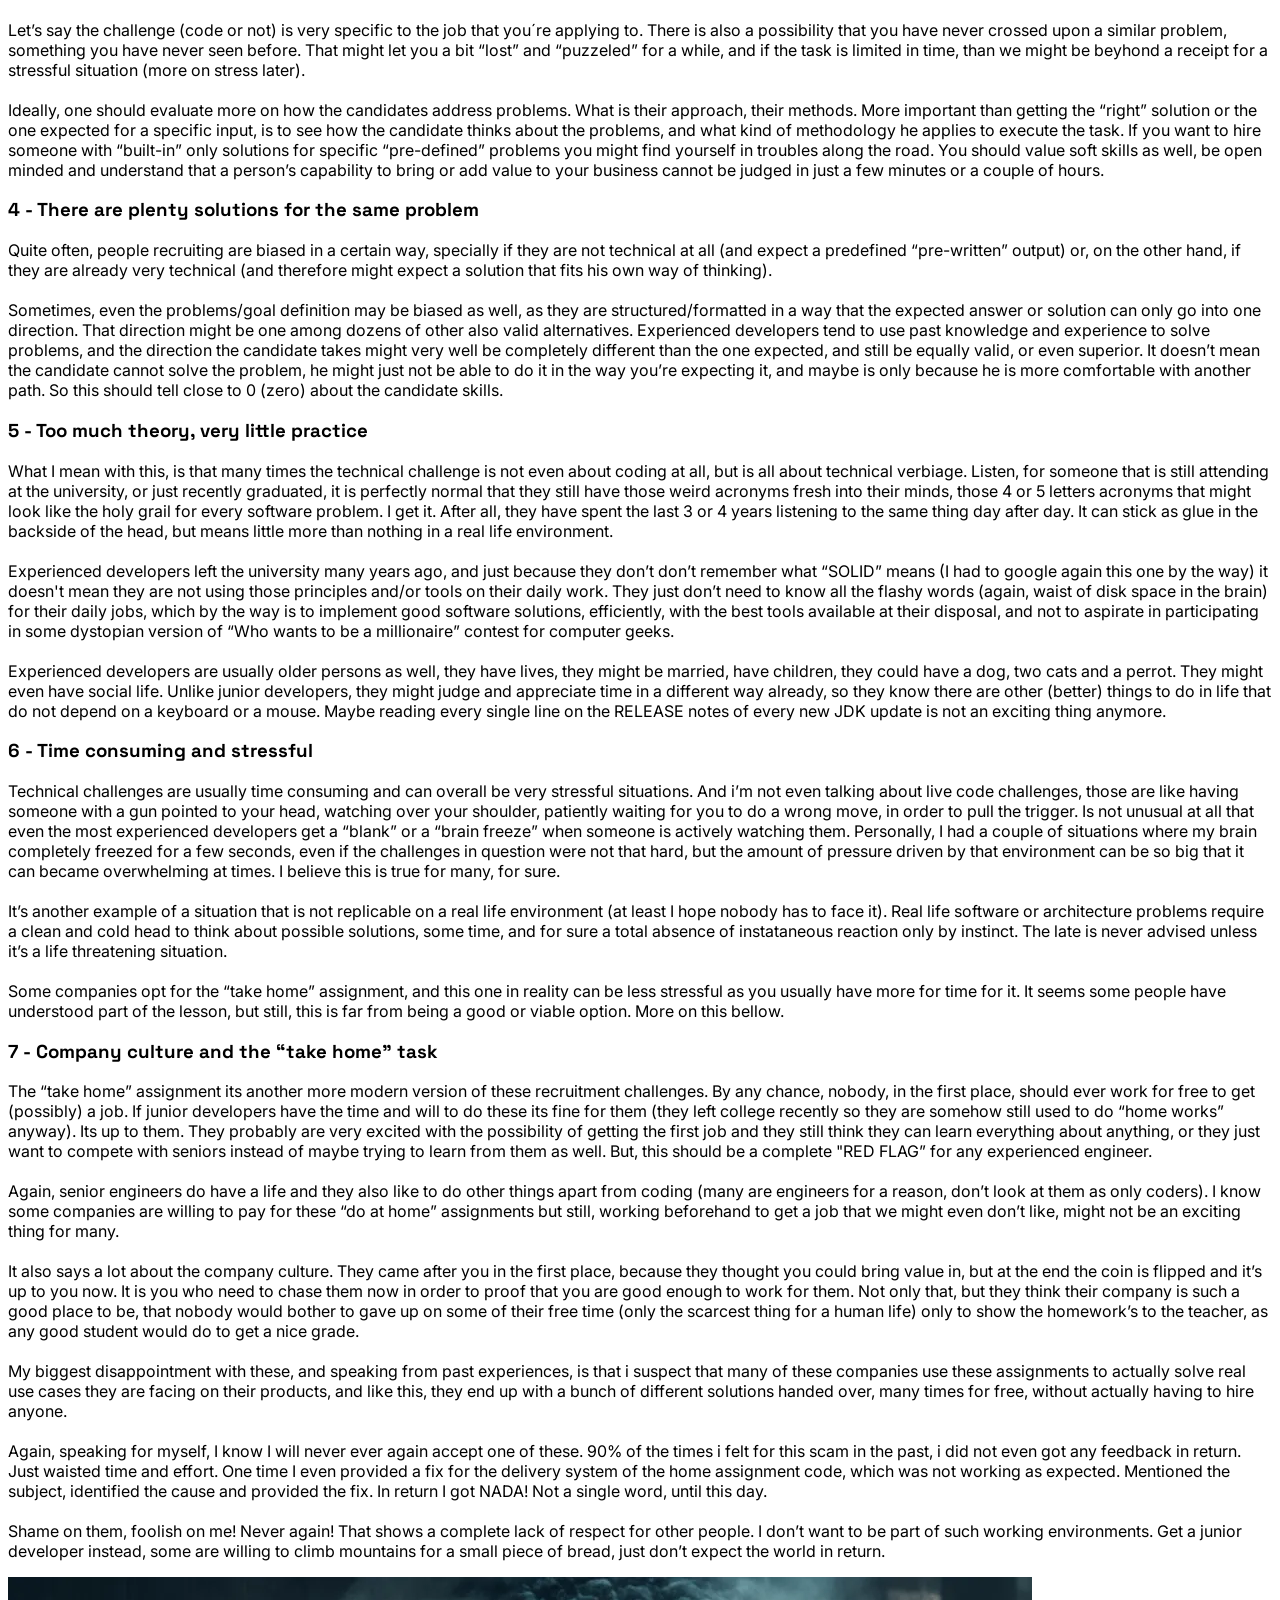
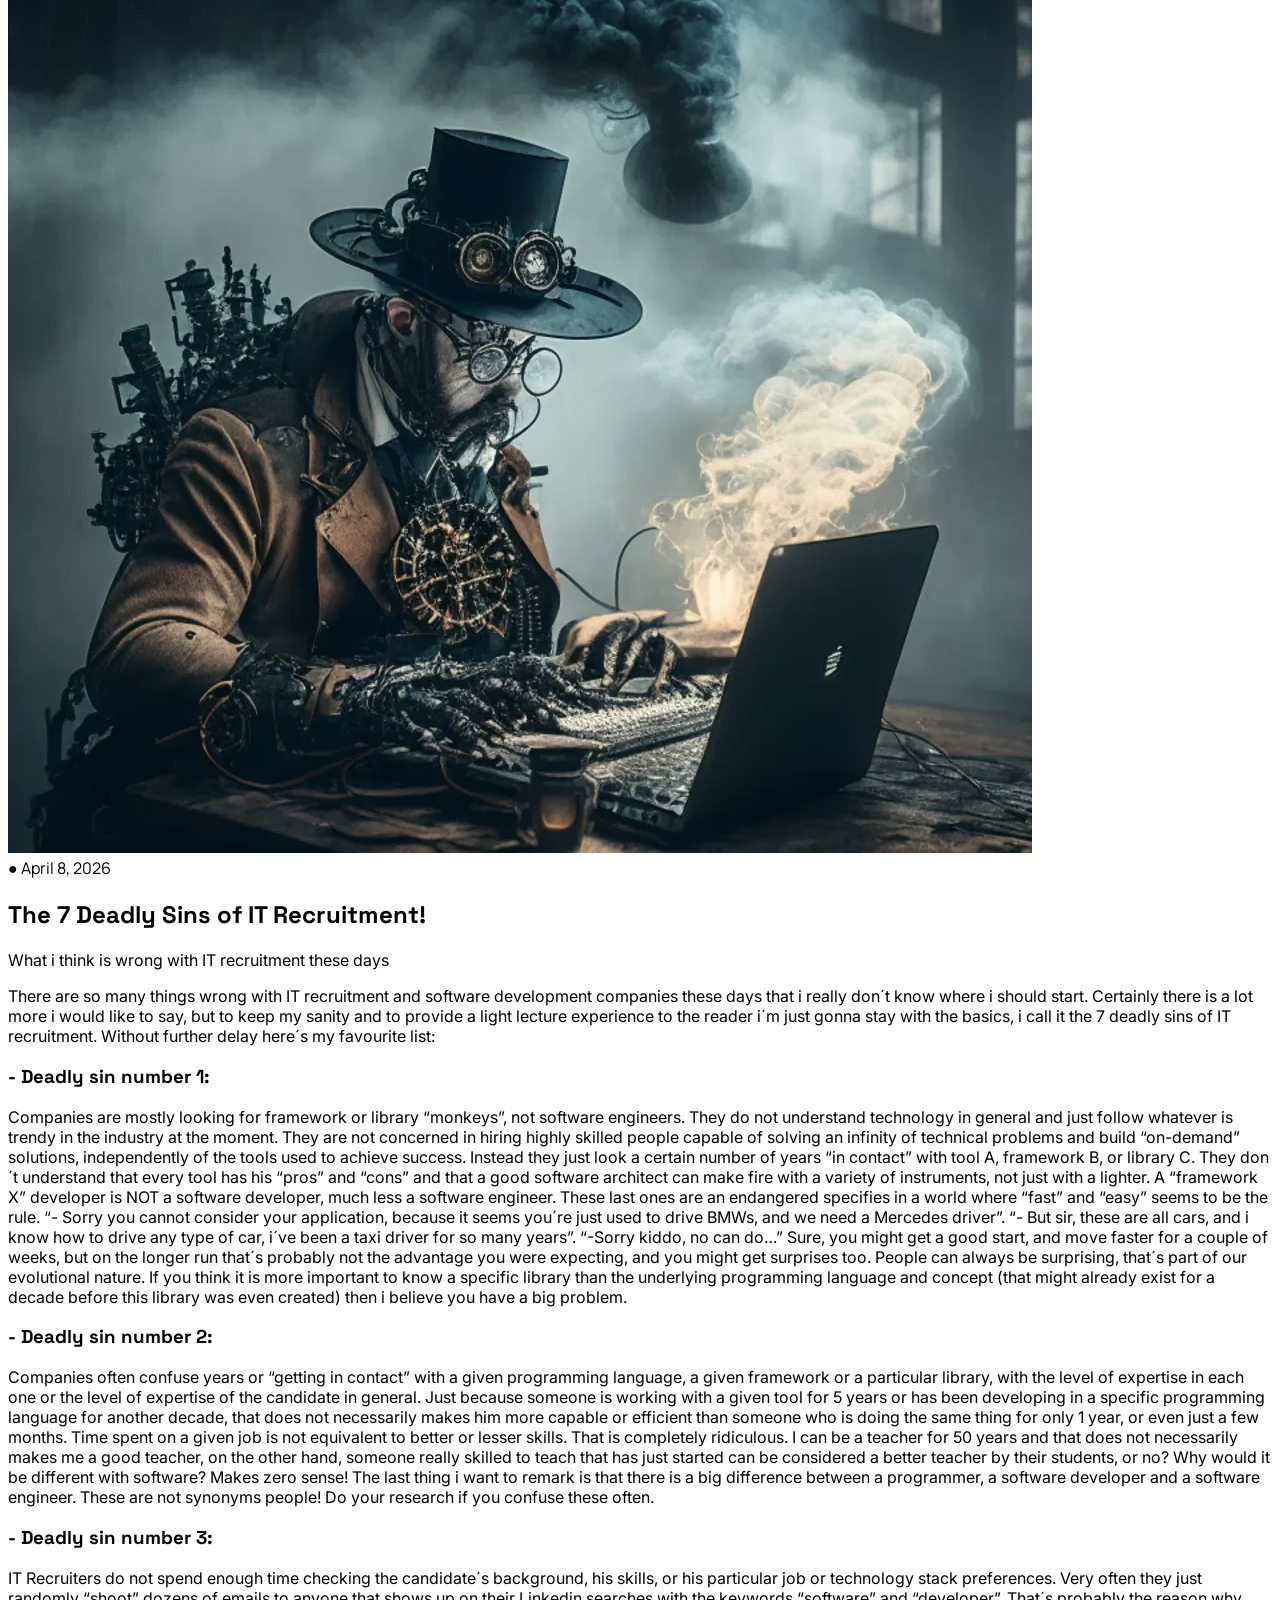
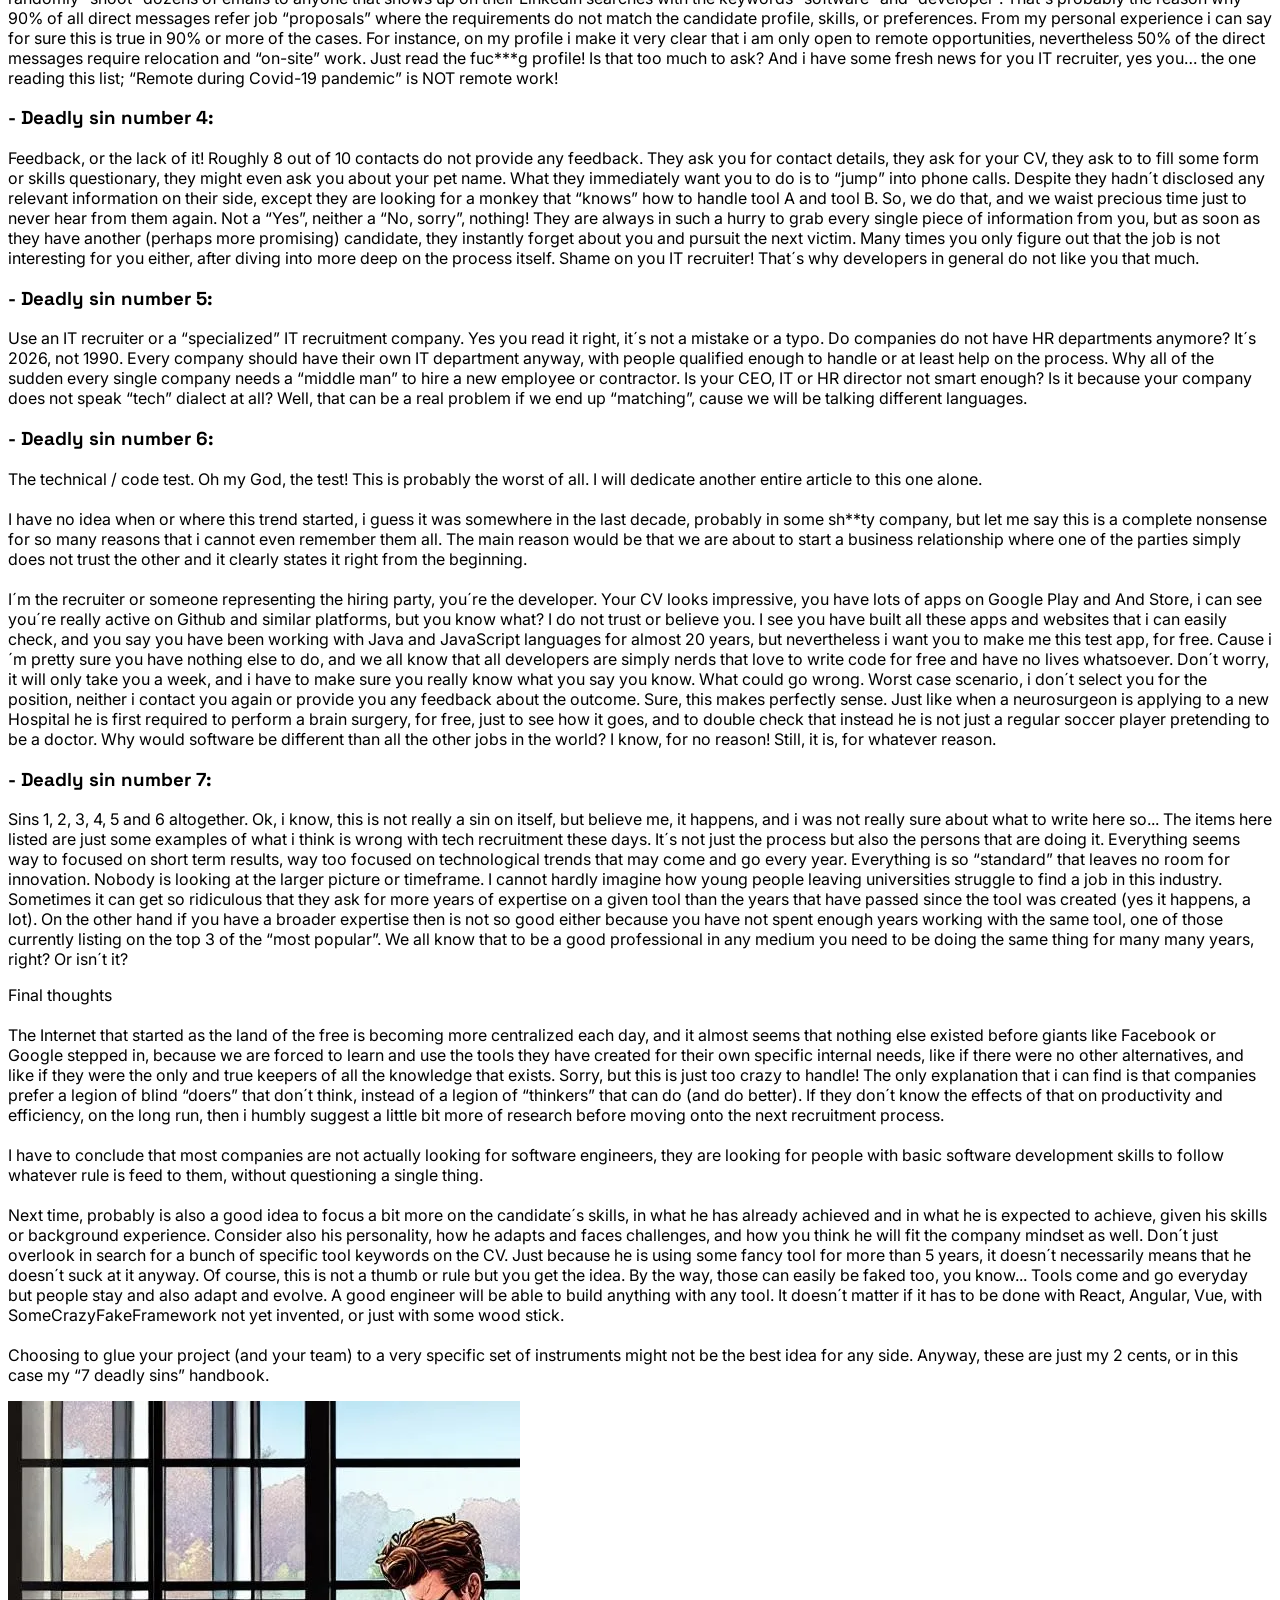
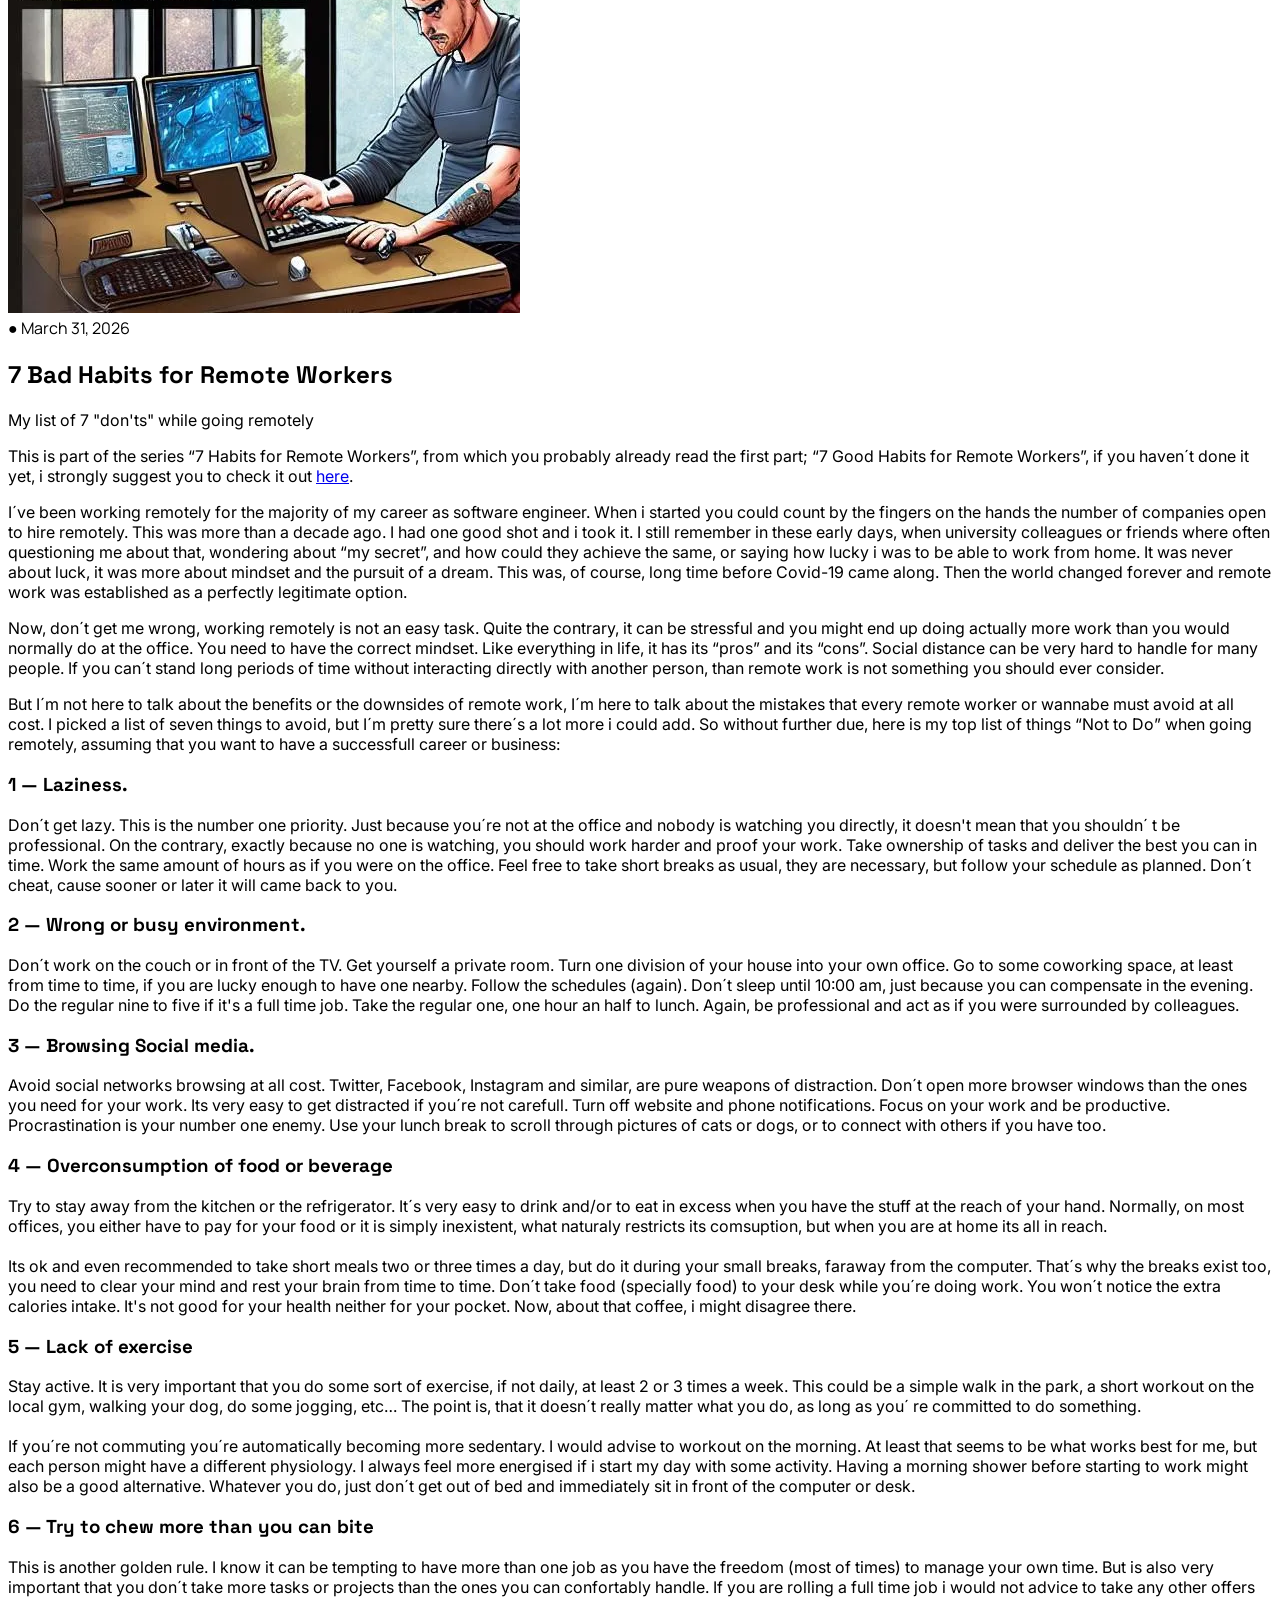
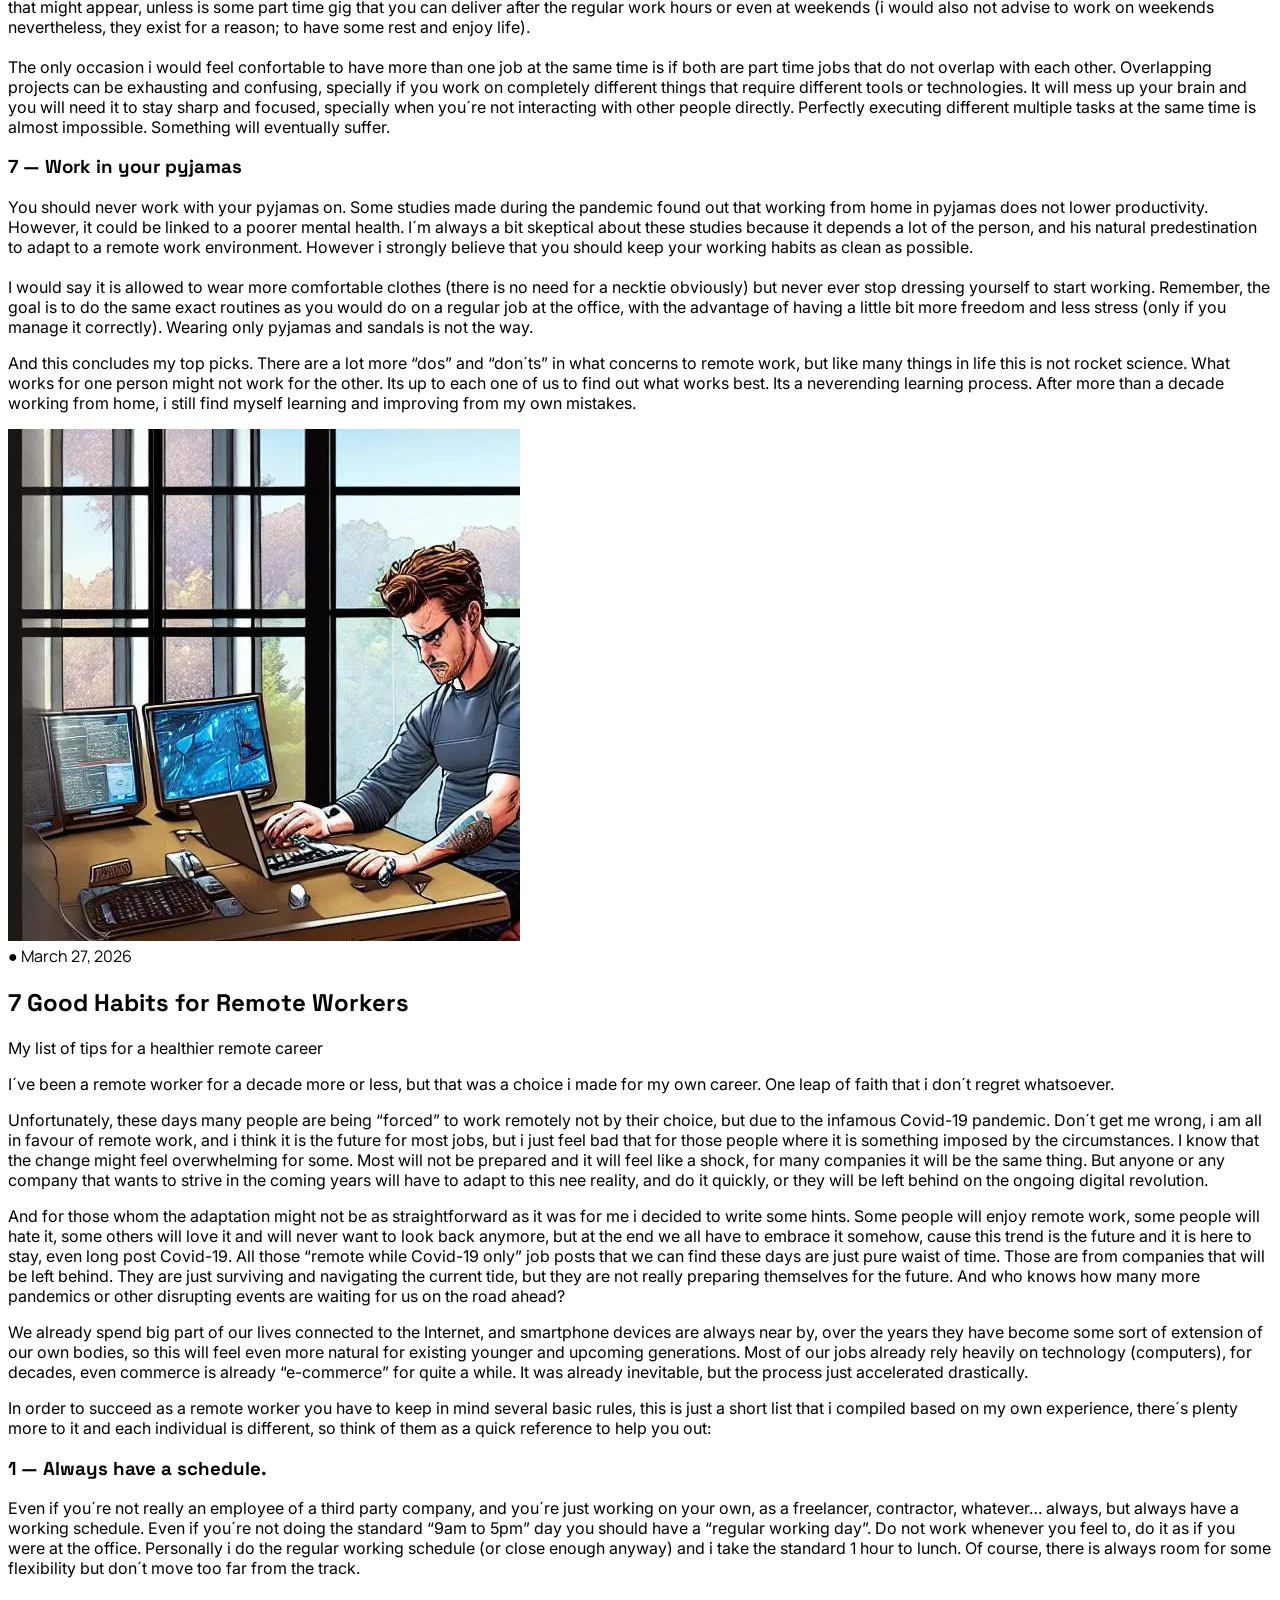
==== commit 44384be0: "add new article, 7 disadvantages of AI" ====
--- a/blog.html
+++ b/blog.html
@@ -237,9 +237,118 @@
           </article>
           
           ====== END BLOG POST TEMPLATE ====== -->
+          <!-- POST 7 -->
+
+          <article id="latest" class="blog-post group" data-date="2026-06-05"><!-- ID "latest" for linking from index.html or dd/mm/yyyy 20260408-->
+            <div class="bg-surface-container rounded-xl overflow-hidden border border-outline-variant/10 hover:border-primary/30 transition-all duration-500">
+              
+              <div class="aspect-[21/9] bg-surface-container-high relative overflow-hidden">
+                <img 
+                  src="./images/1f65a90d-d5a5-4b44-a6a7-847b67f2eea7_1024x873.webp" 
+                  alt="Post cover" 
+                  class="w-full h-full object-cover opacity-80 group-hover:scale-105 transition-transform duration-700"
+                />
+              </div>
+              
+              <div class="p-8 md:p-12 space-y-6">
+                <div class="space-y-3">
+                  <div class="flex items-center gap-4 text-xs text-on-surface-variant font-label uppercase tracking-widest">
+                    <span class="text-tertiary">●</span>
+                    <time>June 05, 2026</time>
+                  </div>
+                  
+                  <h2 class="font-headline text-3xl md:text-4xl font-bold tracking-tight group-hover:text-primary transition-colors">
+                    7 Disadvantages of Artificial Intelligence (AI)!
+                  </h2>
+                  
+                  <p class="text-on-surface-variant text-lg font-light leading-relaxed">
+                   A list of challenges that we might face with the surge of AI<br/>
+                  </p>
+                  <p>
+                    th the recent increase on AI interest and the surge of AI-powered tools like ChatGPT, Codex, Claude, etc, there has also been a surge on concerning voices regarding the dangers of this relatively “new” technology. Are there any real threats that we should be concerned about or are these arguments and voices against it just some overreaction? Will AI bring problems to our daily life or this is all unjustified fear?
+                    <br/><br/>
+                    The might be all valid questions, but i think the true is probably somewhere in the middle, as always. AI is just a newer technology that can introduce a lot of chances to our everyday life, but these aren´t necessarily good or bad. We, as part of our human nature, have a normal tendency to resist chances and show some fears about the unknown, however, it doesn't´t mean that there aren’t some fundamentals behind this questioning.
+                  <br/><br/>
+                    While Artificial Intelligence (AI) has numerous advantages (you can read about some of those here), it also comes with several disadvantages that can impact human life. Here are seven main disadvantages of AI and their potential impacts:
+                  </p>
+                  
+                </div>
+                
+                <div class="prose prose-invert max-w-none pt-6 space-y-4">
+                  
+                  <h3 class="font-headline text-xl font-bold text-primary mt-8 mb-4">
+                    1 - Job Displacement
+                  </h3>
+                  
+                  <p class="text-on-surface-variant leading-relaxed">
+                    AI automation can replace human workers in various industries, leading to job losses and unemployment. This can disrupt livelihoods, increase income inequality, and cause economic instability. In any case job displacement has been part of our society for decades, and it dit not arise with the advent of AI. We all saw “old” professions disappear over the years and “new” professions appear as replacement. Many business and industries have completely disappeared or become irrelevant in the last 10 or 20 years alone.
+                  <br/><br/>
+                    We saw it happening with the Internet for instance, and in large manufacturing plants, robots have replaced many previously “human only” tasks for a long time already. AI will just do the same. Eliminate some jobs and create other jobs! Part of evolution, I would say.
+                  </p>
+                  
+                  <h3 class="font-headline text-xl font-bold text-secondary mt-8 mb-4">
+                    2 - Lack of Human Judgment
+                  </h3>
+                  
+                  <p class="text-on-surface-variant leading-relaxed">
+                    AI systems lack human judgment, intuition, and empathy. They make decisions based on algorithms and data, and these can lead to biased outcomes and ethical concerns, particularly in sensitive areas like law enforcement or healthcare. There are many occasions where discerniment really matters.
+                  </p>
+
+                  <h3 class="font-headline text-xl font-bold text-tertiary mt-8 mb-4">
+                    3 - Privacy and Security Concerns
+                  </h3>
+                  
+                  <p class="text-on-surface-variant leading-relaxed">
+                   AI relies heavily on data collection and analysis, raising concerns about privacy infringement and data security. Mishandling of personal information can lead to identity theft, surveillance, and breaches of confidentiality. Can we trust a machine or the AI algorithms? Maybe not. If a machine can’t judge and lacks any form of human rationality, how can’t know for sure if our data and privacy are protected? But this is true not only for the machines but also for the researchers and companies that are currently training these AI entities. How much data about us do they have, and how secure is that data, or what usages will that data have? Is it always being used with a good purpose in mind or a more sinister one?
+                  </p>
+
+                  <h3 class="font-headline text-xl font-bold text-primary mt-8 mb-4">
+                    4 - Dependence and Over-reliance
+                  </h3>
+                  
+                  <p class="text-on-surface-variant leading-relaxed">
+                    Over-reliance on AI can make humans dependent on technology for critical tasks, depended and maybe even lazy. On one hand, if AI systems fail or encounter errors, it can disrupt operations and negatively impact various sectors, such as transportation, healthcare, and finance. Probably not good. "Vibe coding" anyone?
+                  <br/><br/>
+                    On the other hand if AI-powered tools automate the majority of our tedious and repetitive tasks, and we do not have to memorize things or solve certain problems anymore because machines will do it for us, our brains might start being used less and less. This could compromise our future generations on being able to handle even what we consider simple tasks today. You know the saying: “If you don’t use it, you loose it”!
+                  </p>
+
+                  <h3 class="font-headline text-xl font-bold text-secondary mt-8 mb-4">
+                   5 - Lack of Creativity and Intuition
+                  </h3>
+                  
+                  <p class="text-on-surface-variant leading-relaxed">
+                   One of AI's primary strength lies in analyzing vast amounts of data and finding patterns, on a very rational and technical approach. However, it struggles with tasks that require some degree of creativity, intuition, and "out-of-the-box" thinking, which is often needed to solve unseen situations. This limitation can somehow hinder progress in fields like art, scientific research, and innovation, if the machines only “follow the book”. But then again, if Singularity is ever reached, this might not be a problem anymore cause.
+                  </p>
+
+                  <h3 class="font-headline text-xl font-bold text-tertiary mt-8 mb-4">
+                   6 - Unemployment and Economic Disparity 
+                  </h3>
+                  
+                  <p class="text-on-surface-variant leading-relaxed">
+                    As AI advances, it may create a greater divide between skilled and unskilled workers. The demand for highly skilled individuals may increase, while low-skilled workers face diminished employment opportunities. This disparity can exacerbate social and economic inequalities. This is somehow related with job displacement, cause more easily people with less skills or doing mainly manual work will get hit harder than those with better technical resources, or those working on jobs where there is a higher need for more creative thinking and processes.
+                  </p>
+
+                  <h3 class="font-headline text-xl font-bold text-primary mt-8 mb-4">
+                    7 - Ethical Dilemmas and Accountability
+                  </h3>
+                  
+                  <p class="text-on-surface-variant leading-relaxed">
+                   AI systems can present ethical dilemmas in decision-making, such as autonomous vehicles choosing between two unfavourable routes, both with terrible outcomes. Determining responsibility and accountability for AI actions and errors can be challenging, potentially leading to legal and moral complexities. If something goes wrong on some risky or delicate activity, only because the algorithms took a non-optimal path, it will be very hard, if not impossible, to put a blame on a machine or even its creators (and should these be blamed?).
+                  <br/><br/>
+                   These and other disadvantages of AI, highlight the need for some regulation, ethical considerations, and human oversight to mitigate potential negative impacts. Society must address these challenges proactively to ensure that AI technology is harnessed responsibly, its usage is mainly directed for the benefit of humanity, but not staled or forbidden.
+                  </p>
+
+                  <p>
+                    If you like what you just read please share it with your friends and family.
+                  </p>
+                  
+                </div>
+              </div>
+            </div>
+          </article>
           <!-- POST 6 -->
 
-          <article id="latest" class="blog-post group" data-date="2026-05-29"><!-- ID "latest" for linking from index.html or dd/mm/yyyy 20260408-->
+          <article id="20260529" class="blog-post group" data-date="2026-05-29"><!-- ID "latest" for linking from index.html or dd/mm/yyyy 20260408-->
             <div class="bg-surface-container rounded-xl overflow-hidden border border-outline-variant/10 hover:border-primary/30 transition-all duration-500">
               
               <div class="aspect-[21/9] bg-surface-container-high relative overflow-hidden">
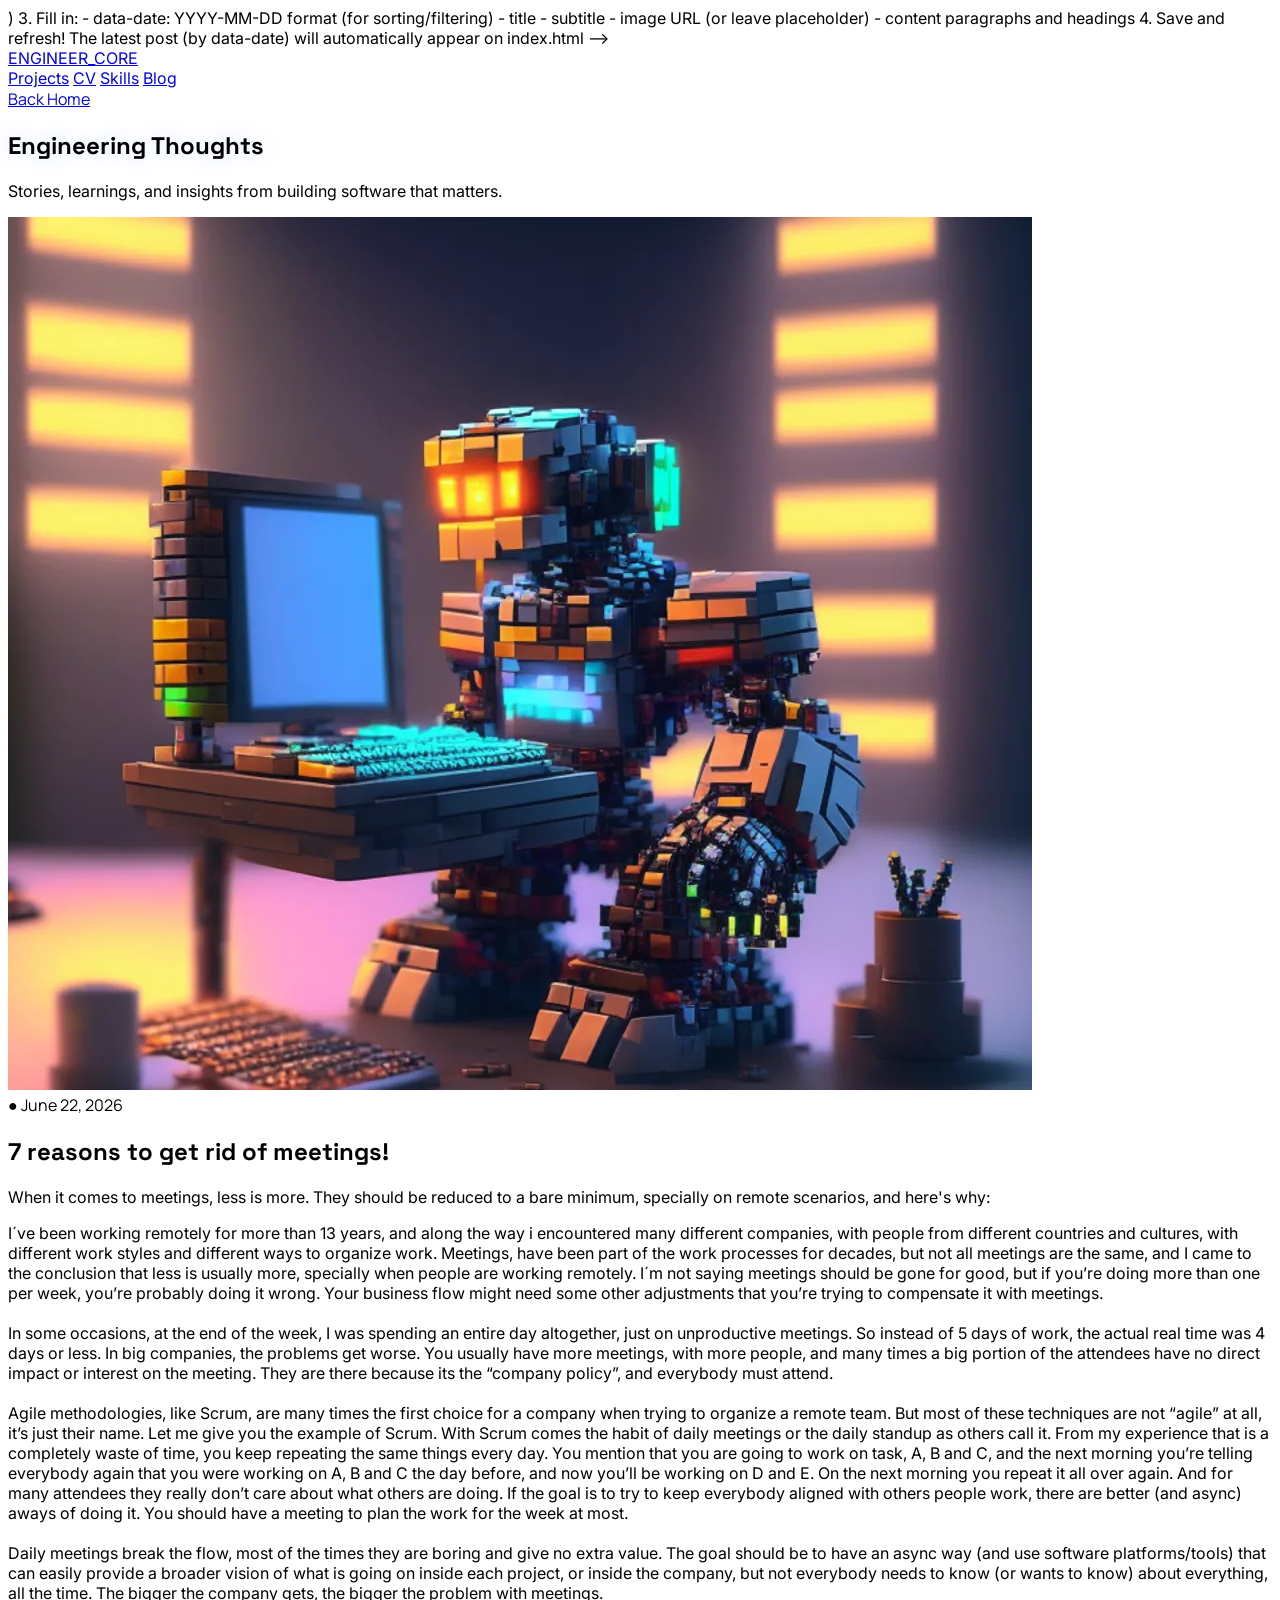
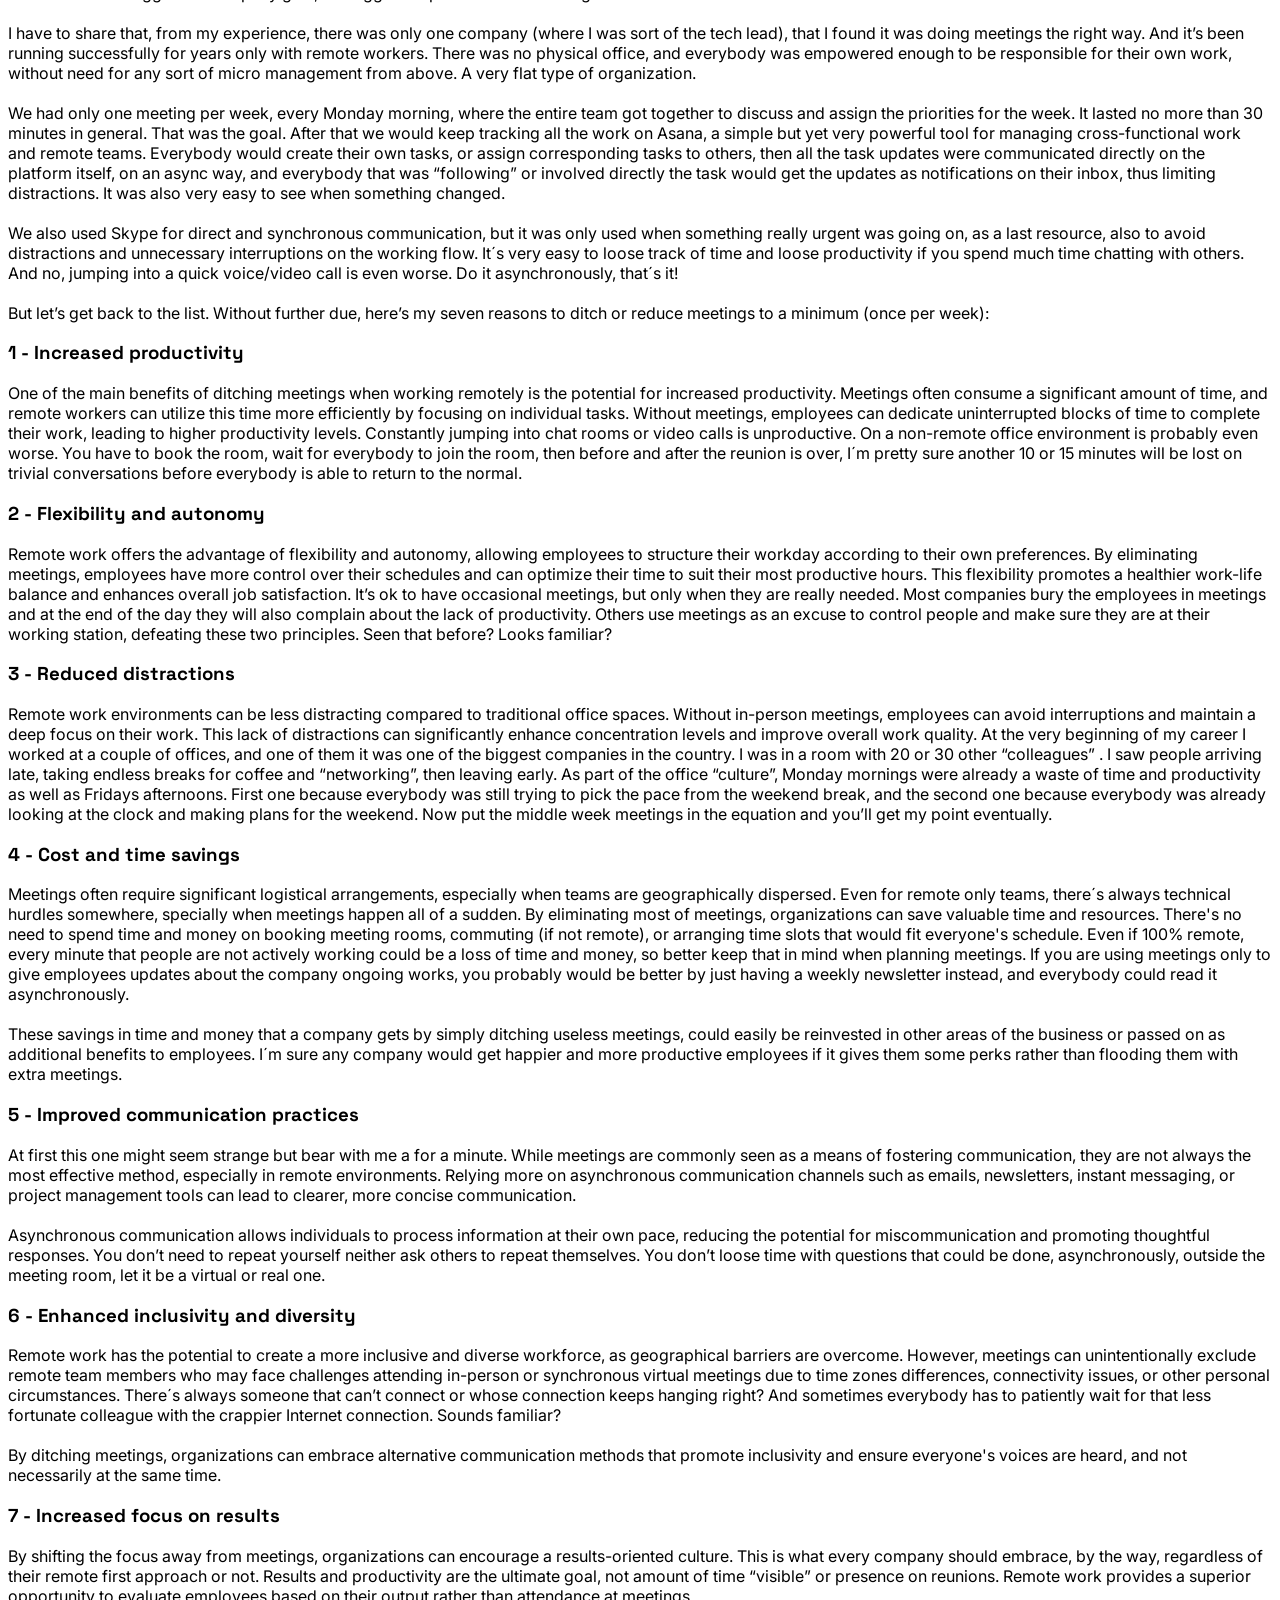
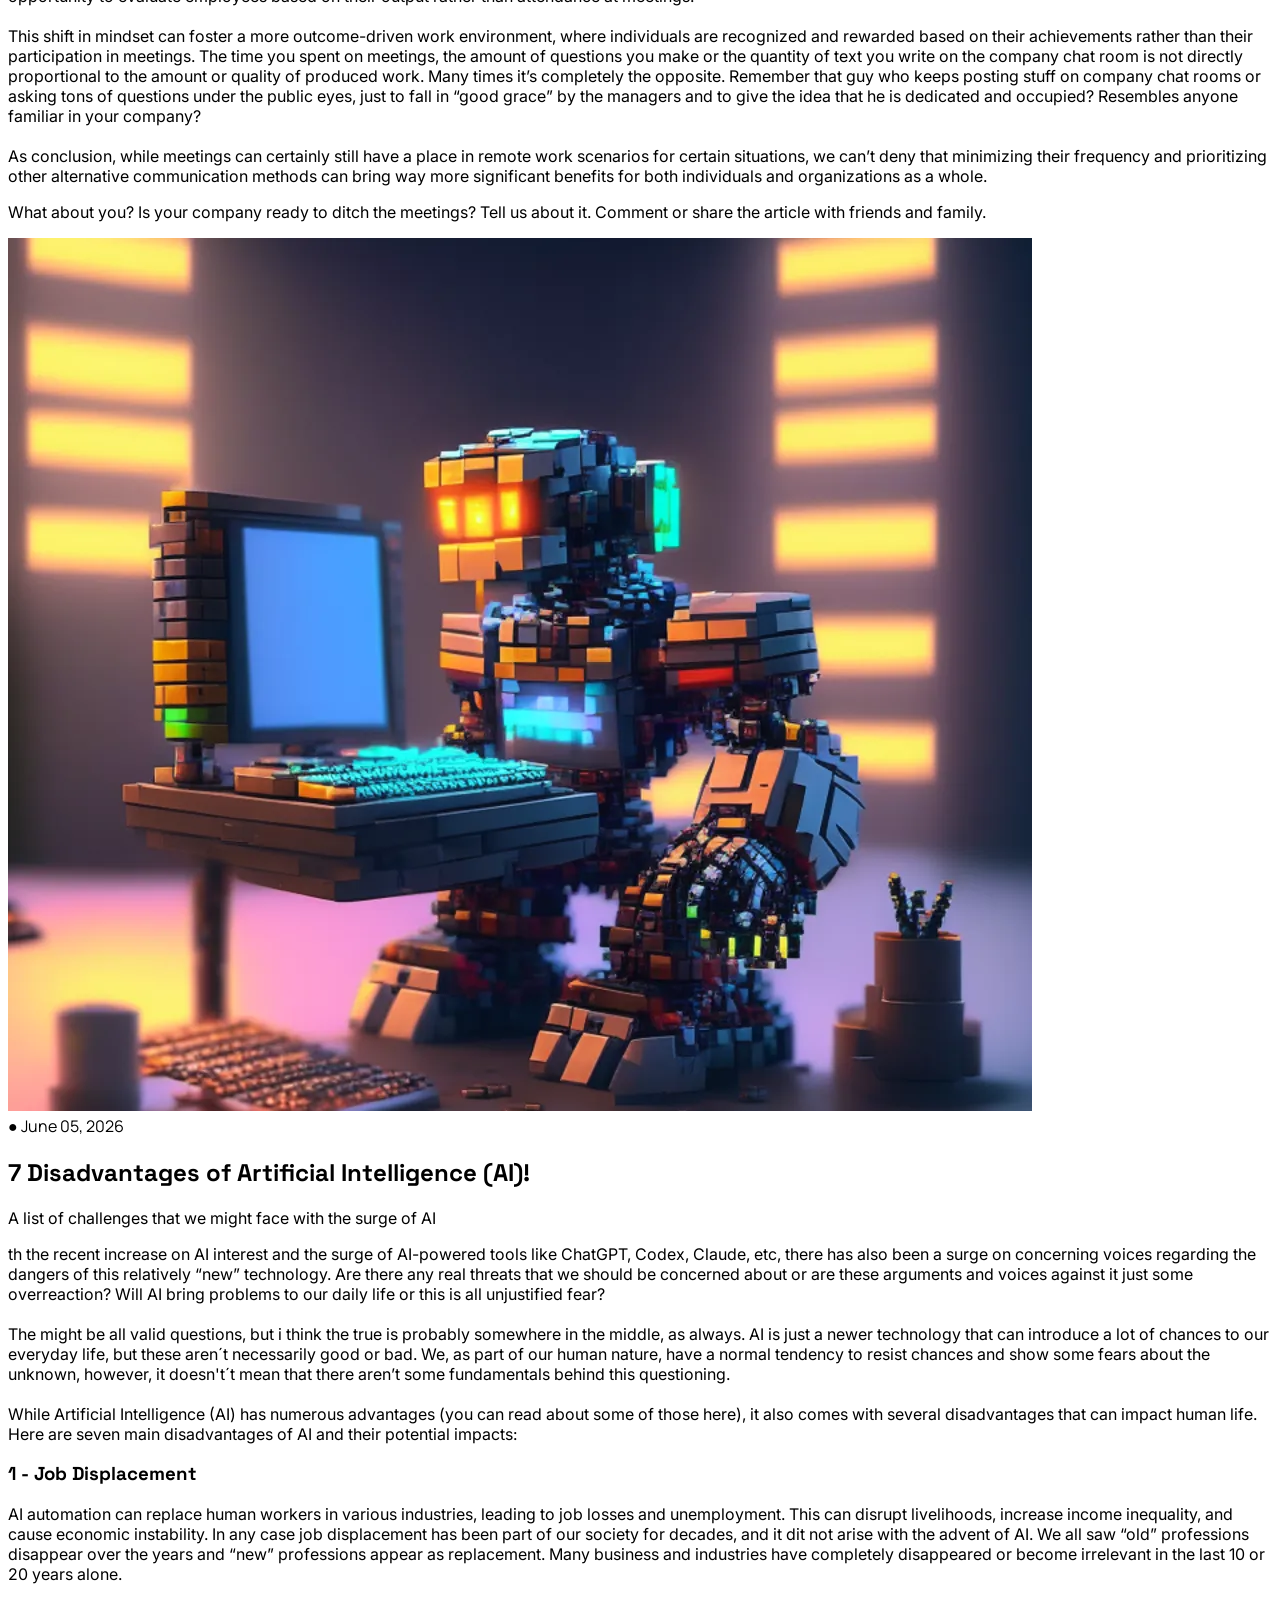
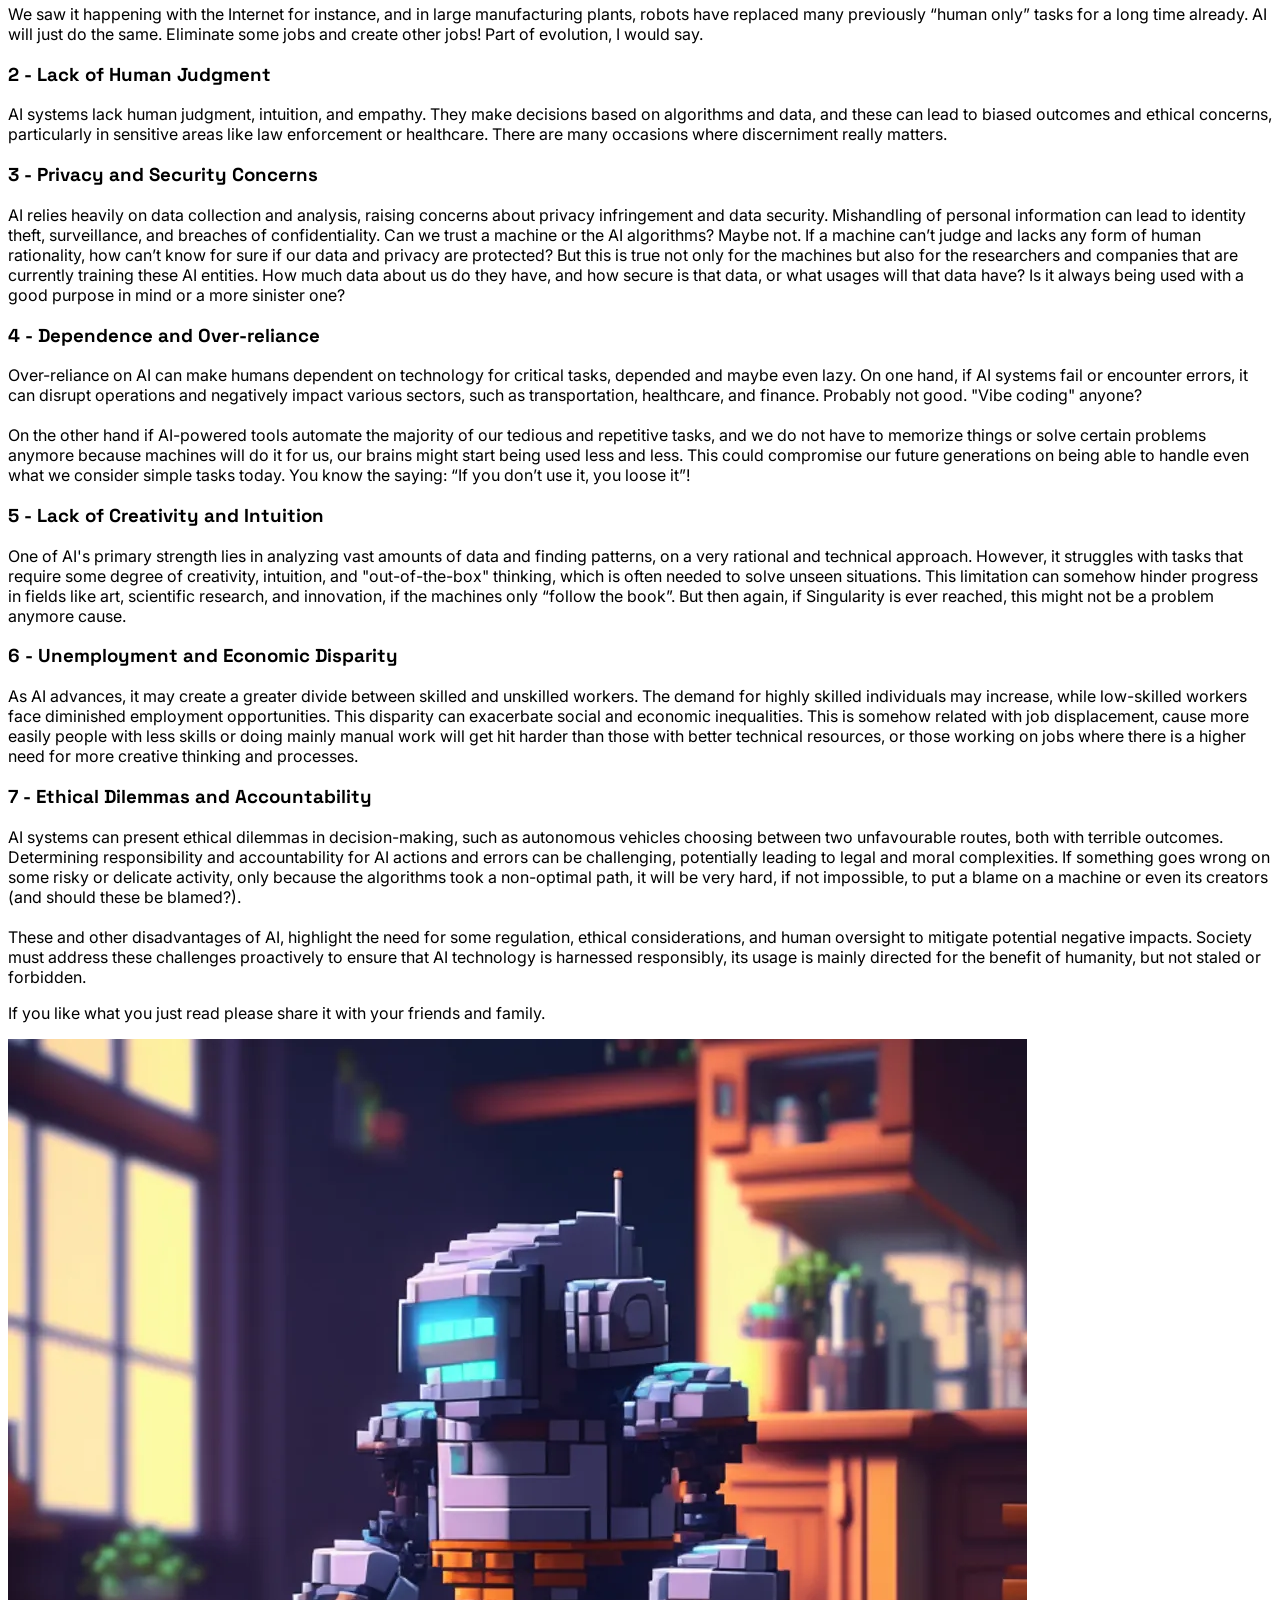
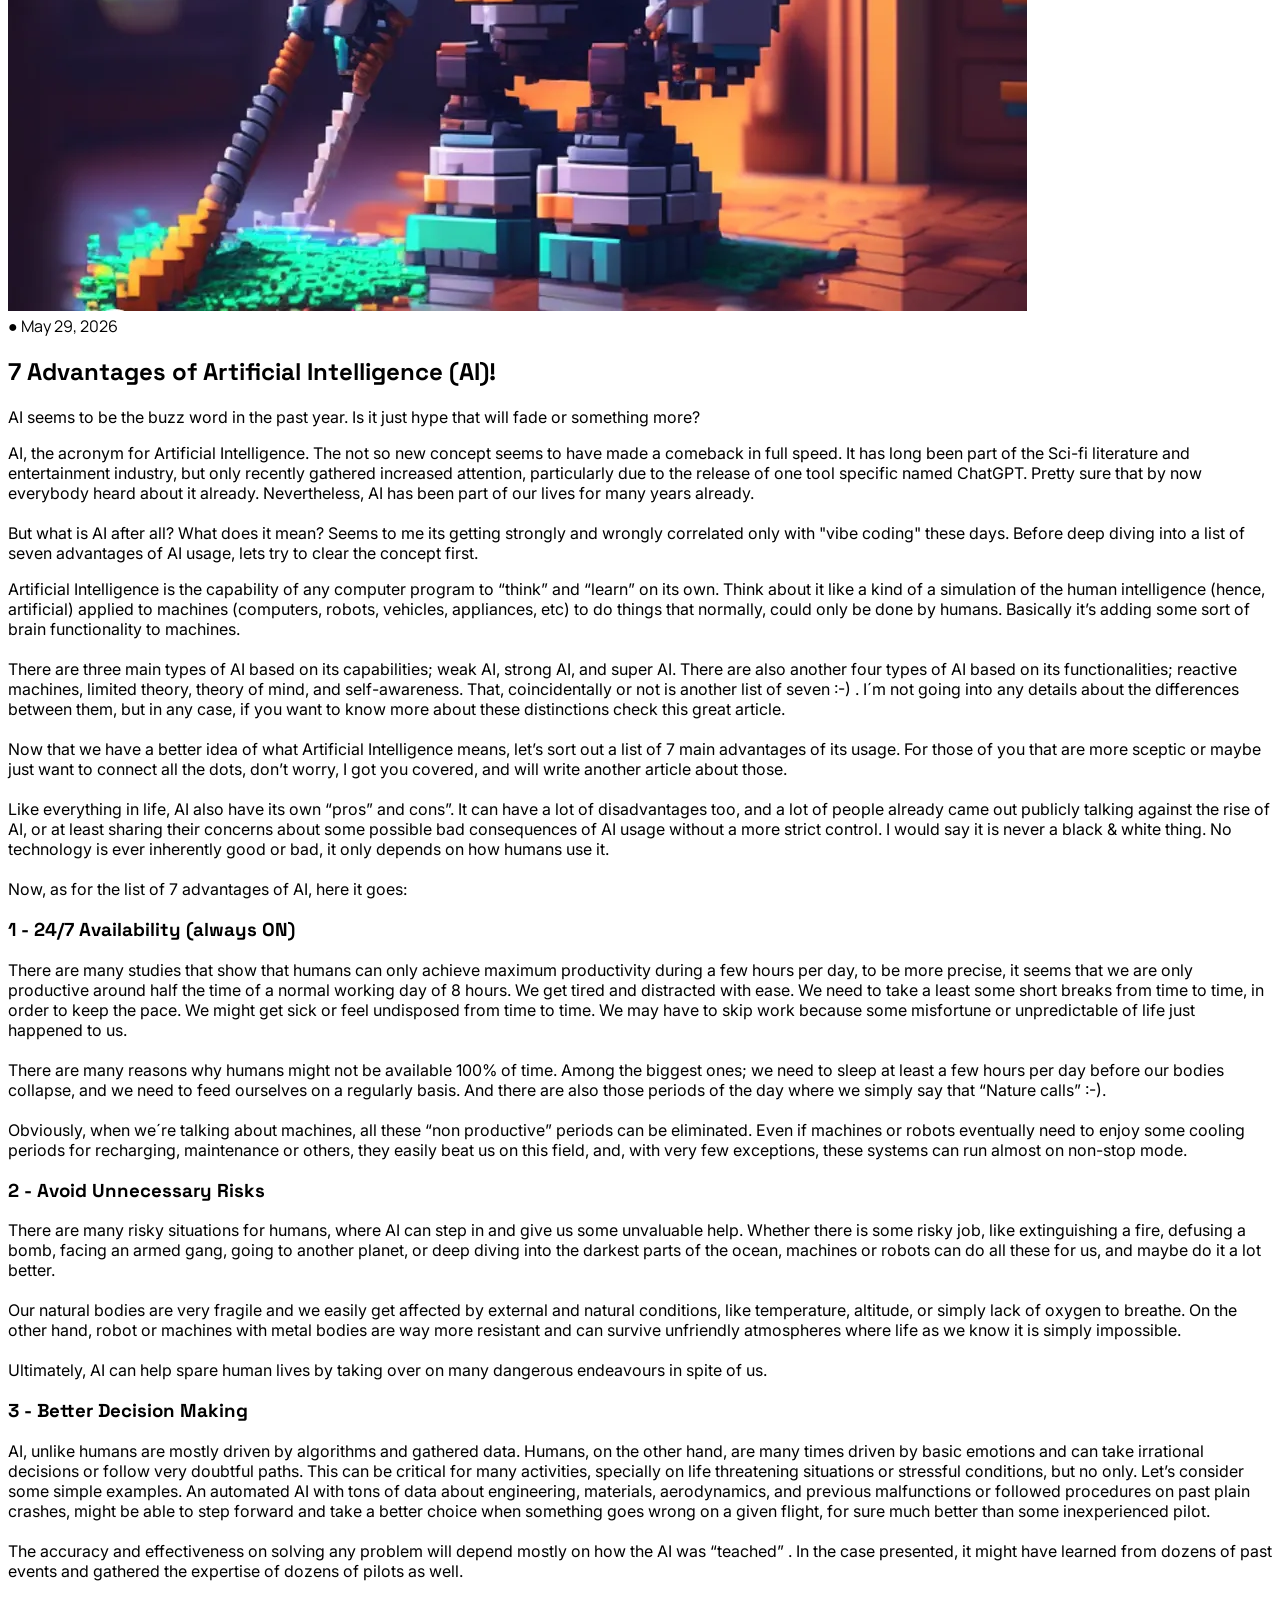
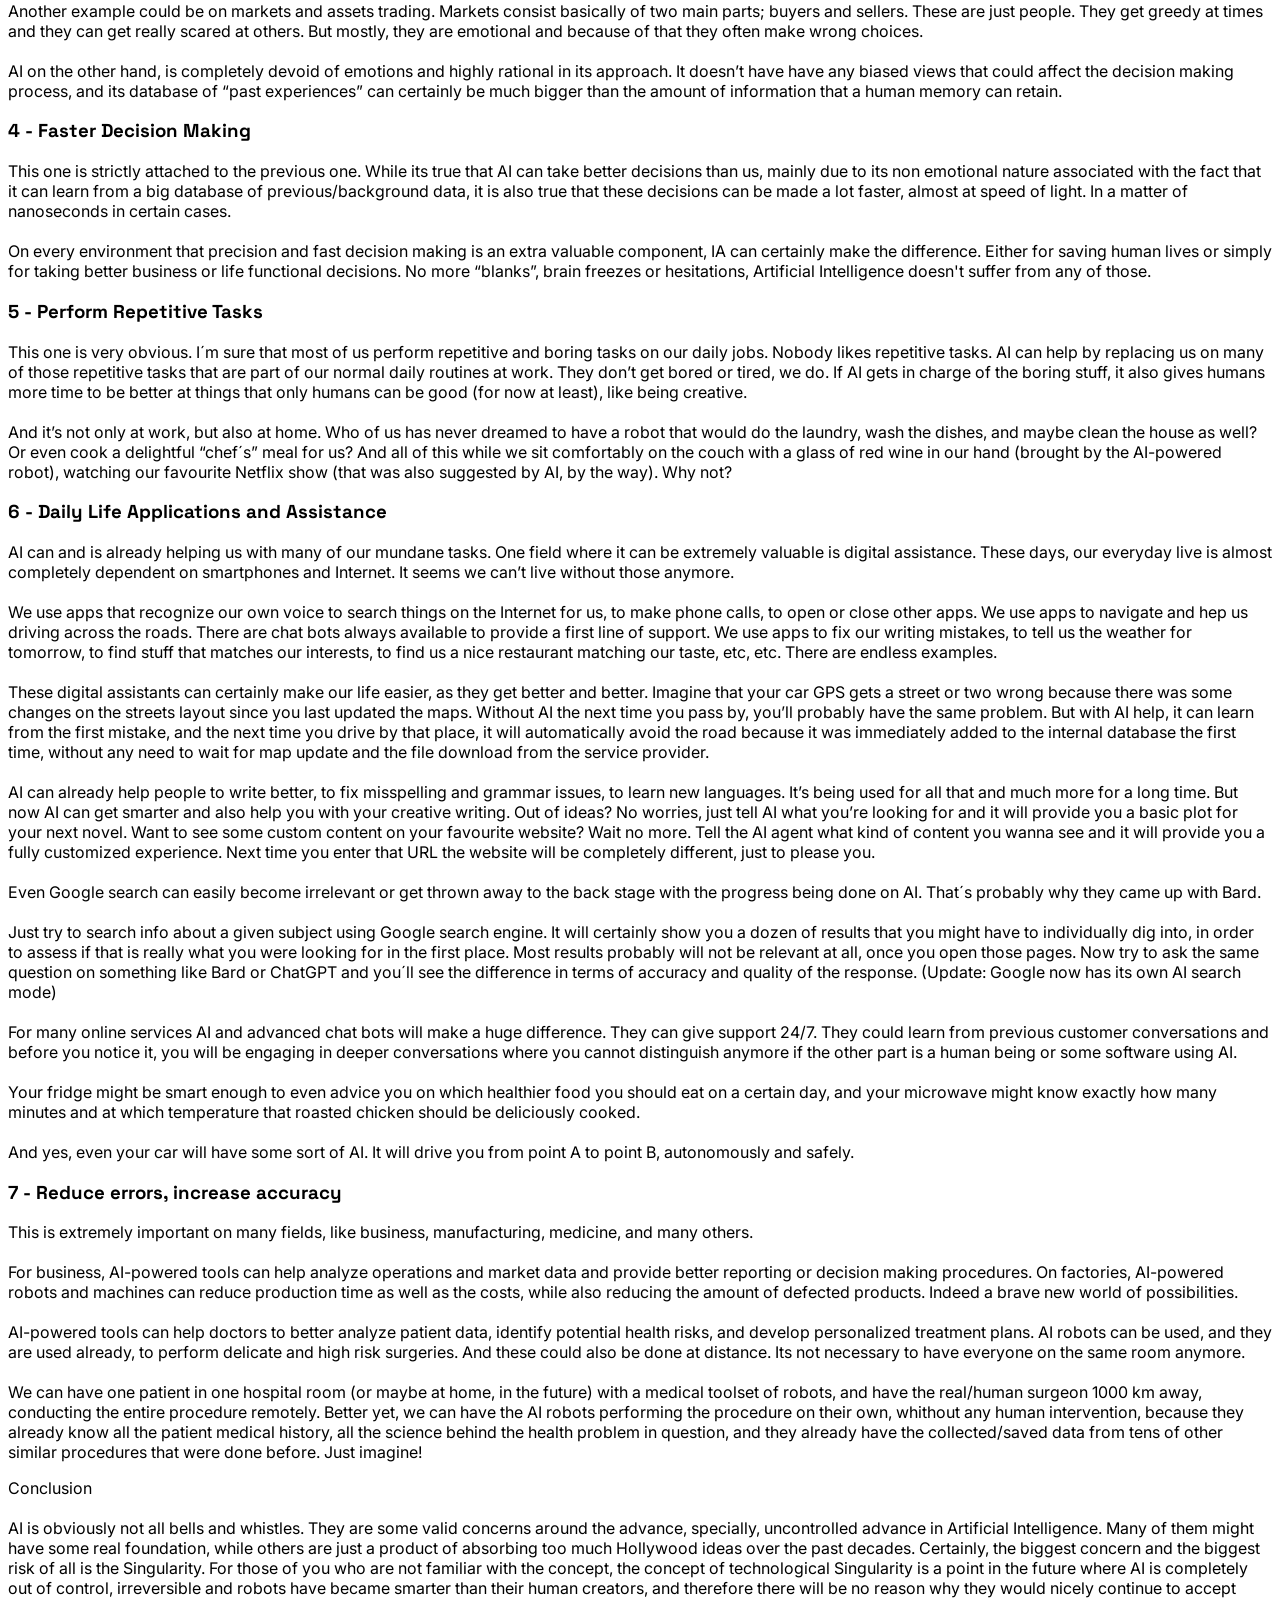
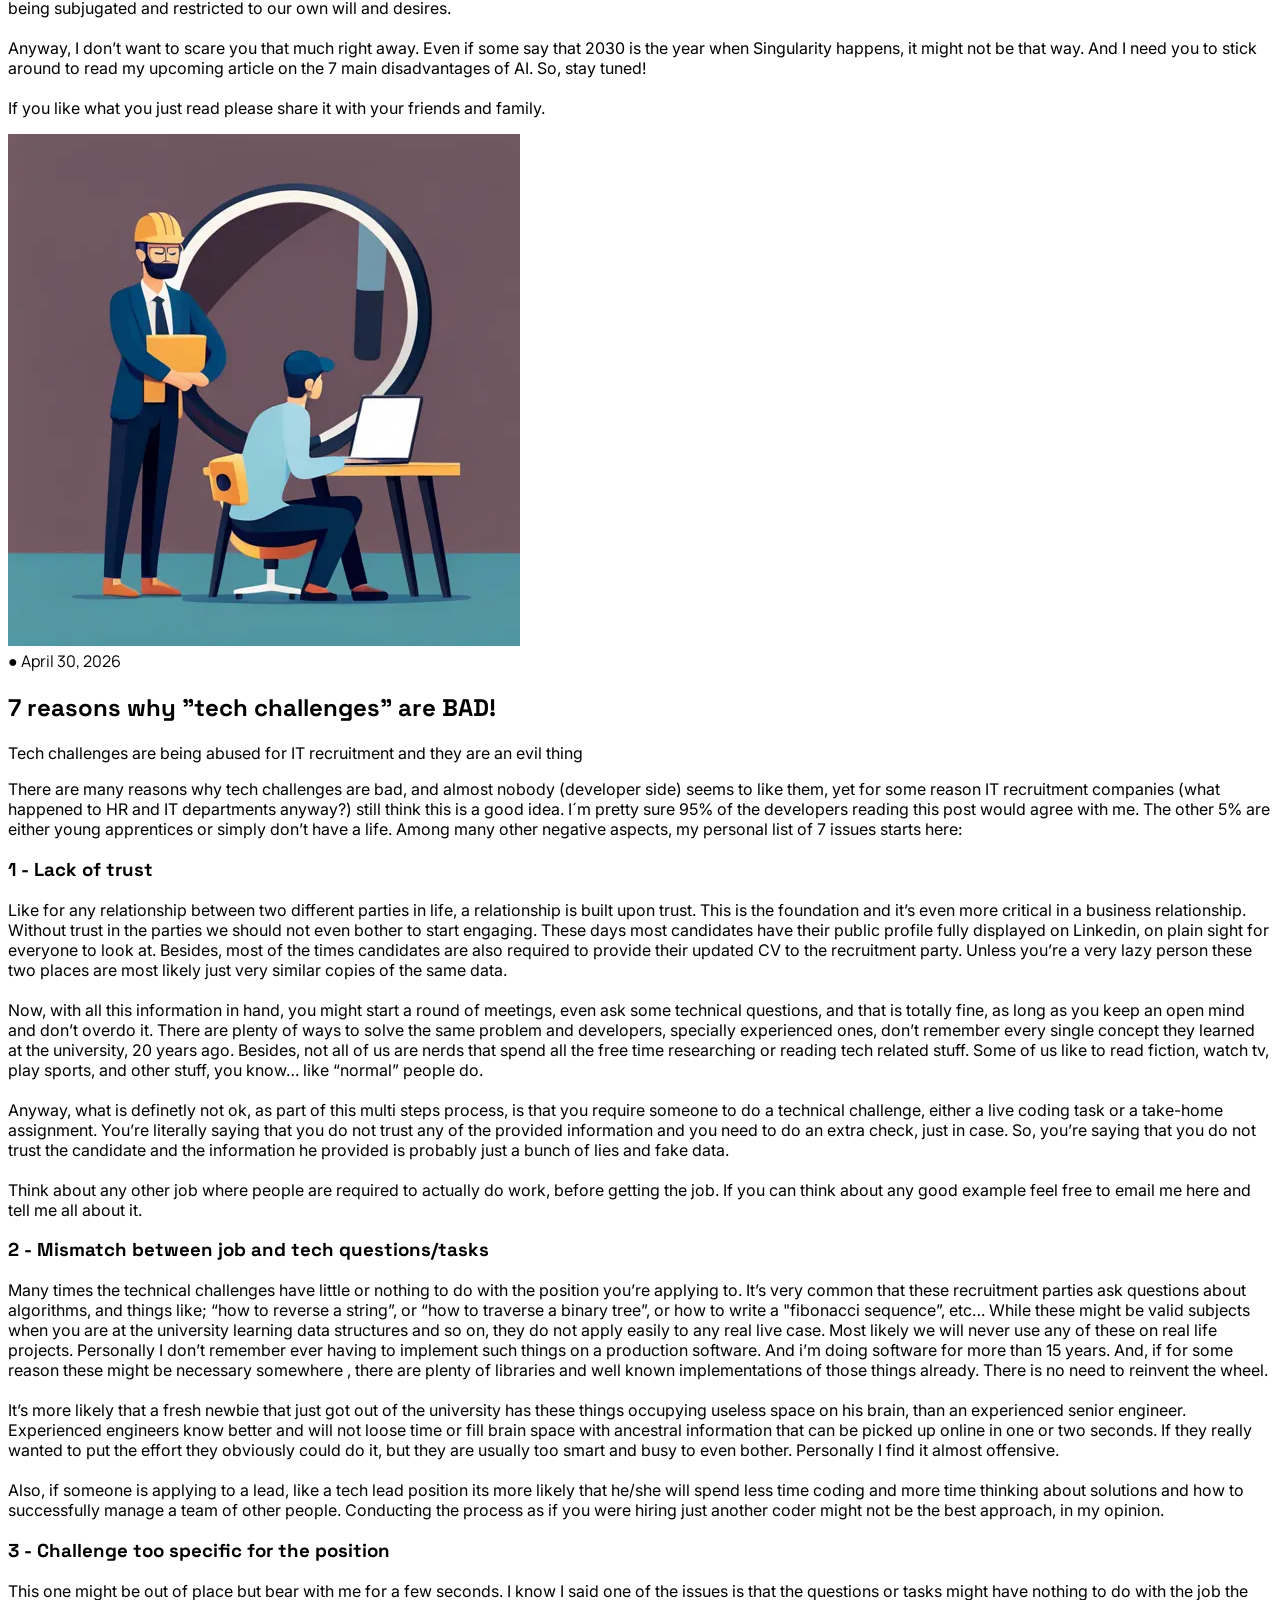
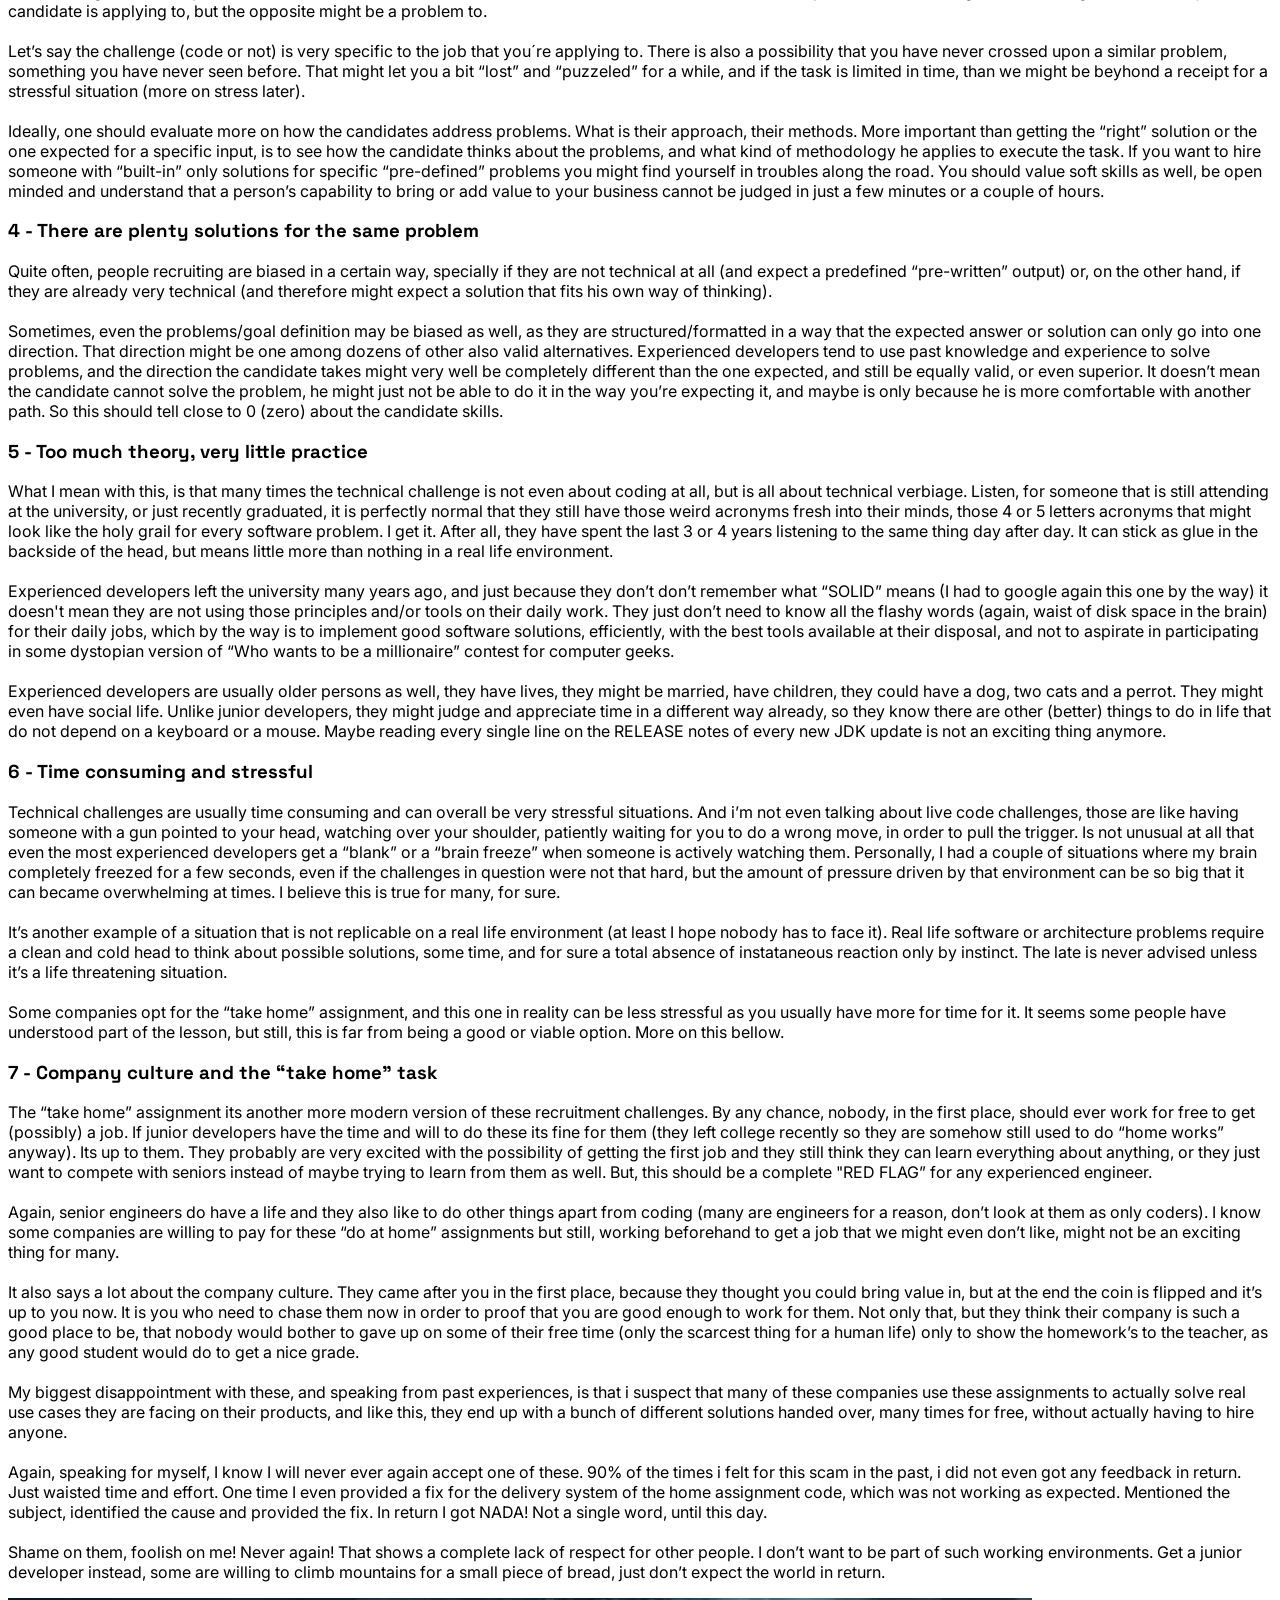
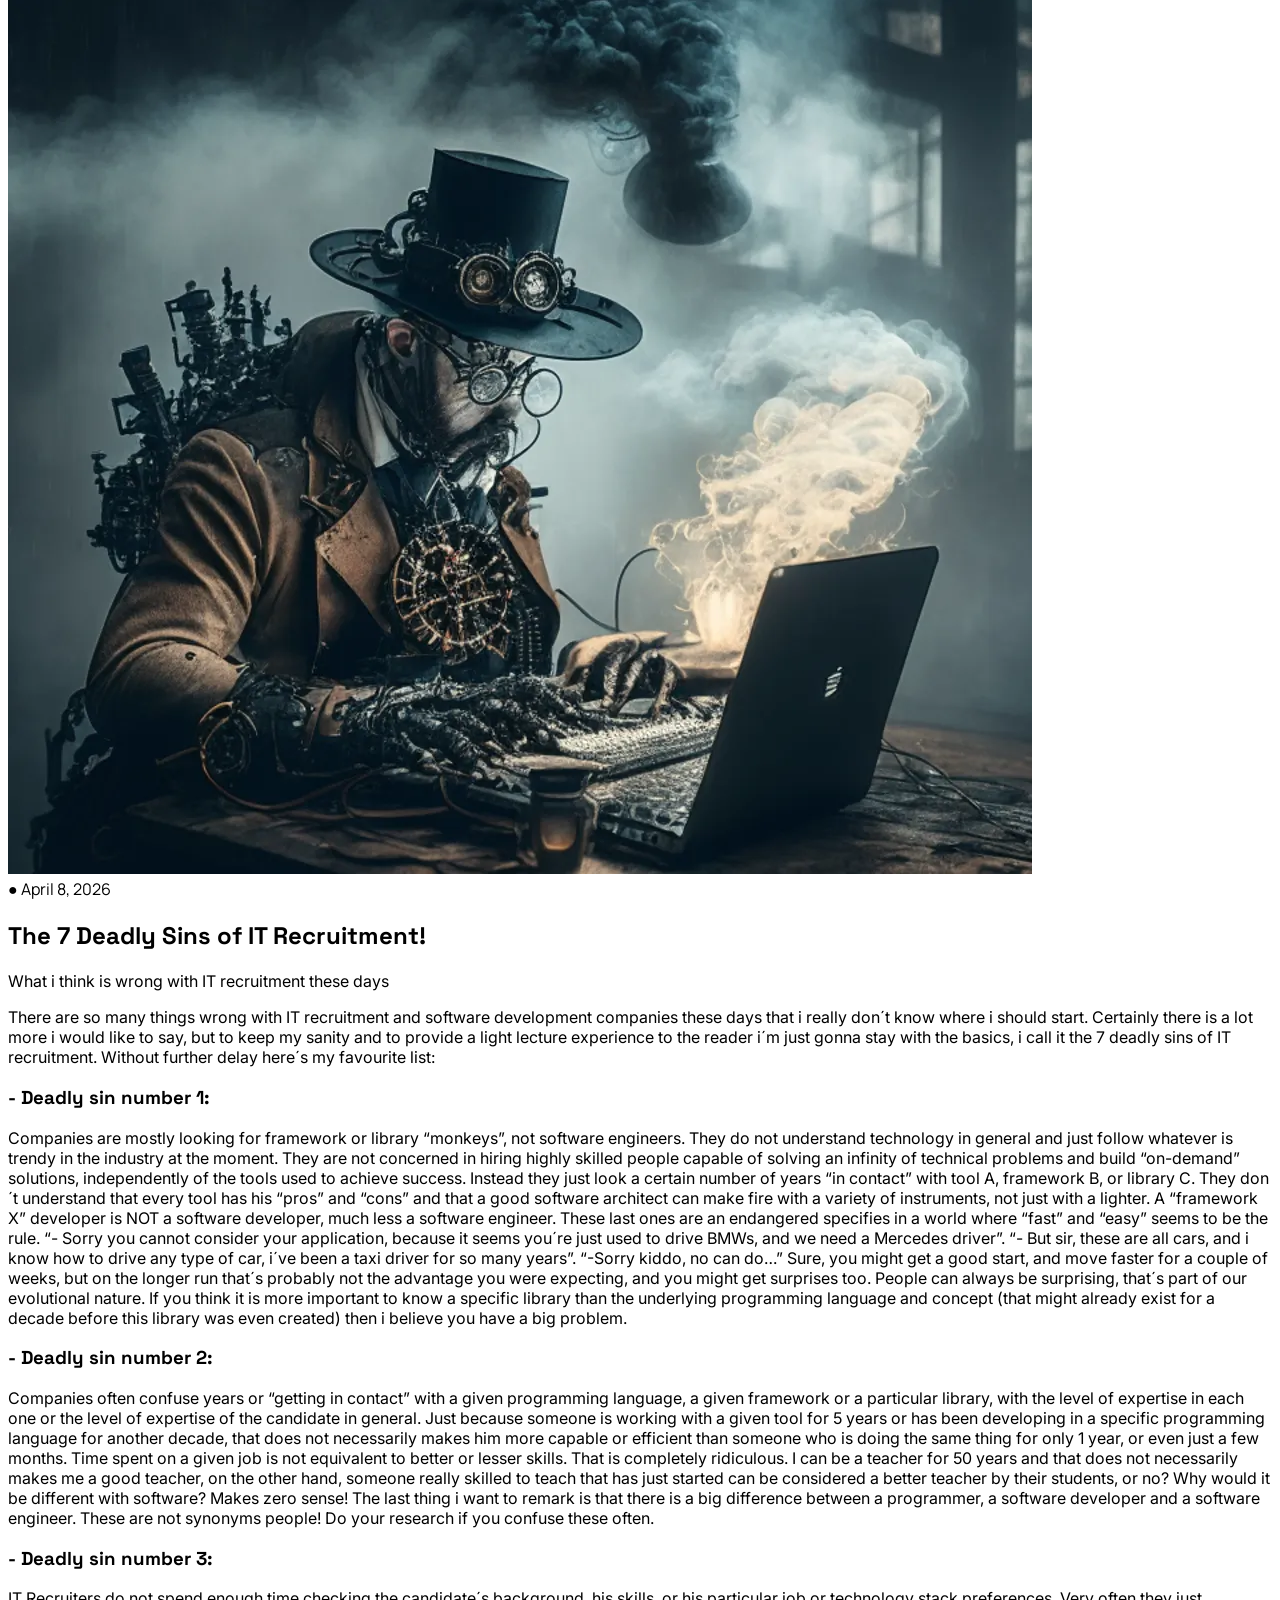
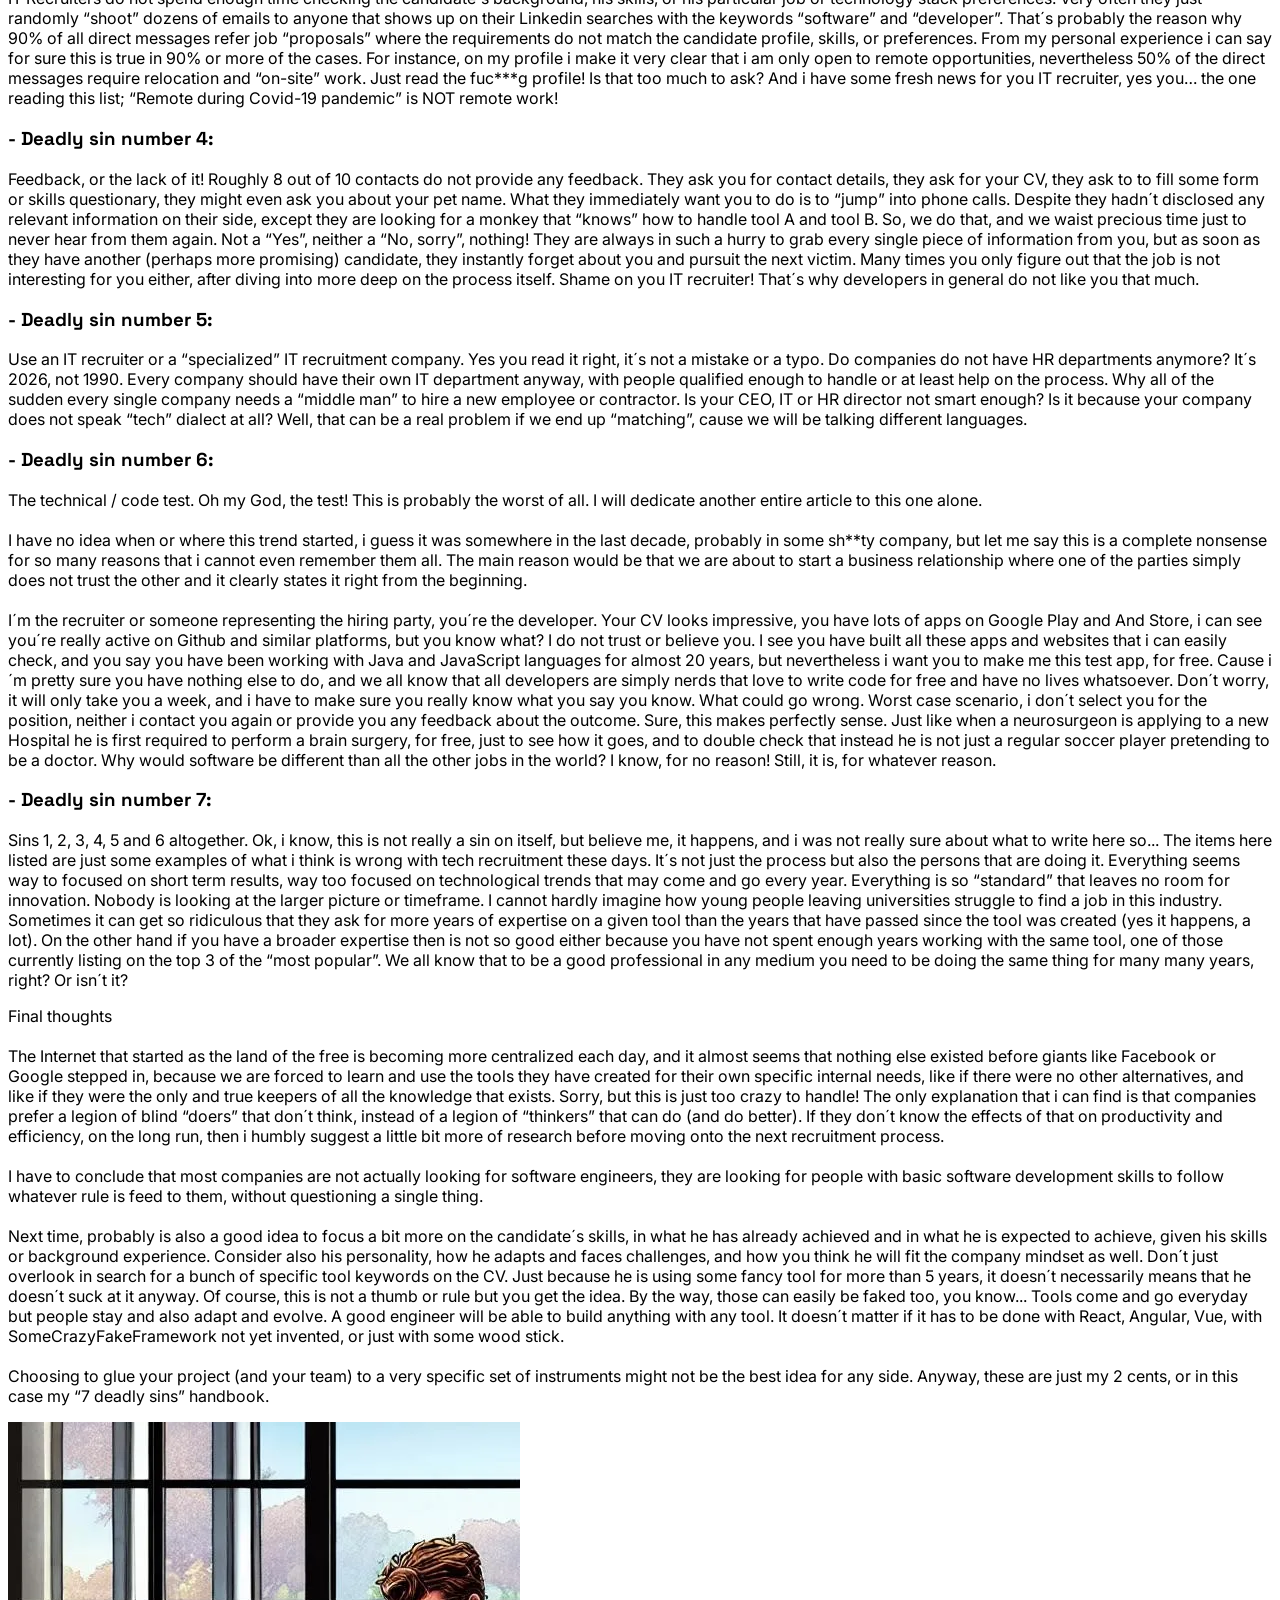
==== commit a5f194e7: "new article, end meetings" ====
--- a/blog.html
+++ b/blog.html
@@ -237,9 +237,134 @@
           </article>
           
           ====== END BLOG POST TEMPLATE ====== -->
+          <!-- POST 8 -->
+
+          <article id="latest" class="blog-post group" data-date="2026-06-22"><!-- ID "latest" for linking from index.html or dd/mm/yyyy 20260408-->
+            <div class="bg-surface-container rounded-xl overflow-hidden border border-outline-variant/10 hover:border-primary/30 transition-all duration-500">
+              
+              <div class="aspect-[21/9] bg-surface-container-high relative overflow-hidden">
+                <img 
+                  src="./images/1f65a90d-d5a5-4b44-a6a7-847b67f2eea7_1024x873.webp" 
+                  alt="Post cover" 
+                  class="w-full h-full object-cover opacity-80 group-hover:scale-105 transition-transform duration-700"
+                />
+              </div>
+              
+              <div class="p-8 md:p-12 space-y-6">
+                <div class="space-y-3">
+                  <div class="flex items-center gap-4 text-xs text-on-surface-variant font-label uppercase tracking-widest">
+                    <span class="text-tertiary">●</span>
+                    <time>June 22, 2026</time>
+                  </div>
+                  
+                  <h2 class="font-headline text-3xl md:text-4xl font-bold tracking-tight group-hover:text-primary transition-colors">
+                    7 reasons to get rid of meetings!
+                  </h2>
+                  
+                  <p class="text-on-surface-variant text-lg font-light leading-relaxed">
+                   When it comes to meetings, less is more. They should be reduced to a bare minimum, specially on remote scenarios, and here's why:<br/>
+                  </p>
+                  <p>
+                    I´ve been working remotely for more than 13 years, and along the way i encountered many different companies, with people from different countries and cultures, with different work styles and different ways to organize work. Meetings, have been part of the work processes for decades, but not all meetings are the same, and I came to the conclusion that less is usually more, specially when people are working remotely. I´m not saying meetings should be gone for good, but if you’re doing more than one per week, you’re probably doing it wrong. Your business flow might need some other adjustments that you’re trying to compensate it with meetings.
+                    <br/><br/>
+                    In some occasions, at the end of the week, I was spending an entire day altogether, just on unproductive meetings. So instead of 5 days of work, the actual real time was 4 days or less. In big companies, the problems get worse. You usually have more meetings, with more people, and many times a big portion of the attendees have no direct impact or interest on the meeting. They are there because its the “company policy”, and everybody must attend.
+                  <br/><br/>
+                    Agile methodologies, like Scrum, are many times the first choice for a company when trying to organize a remote team. But most of these techniques are not “agile” at all, it’s just their name. Let me give you the example of Scrum. With Scrum comes the habit of daily meetings or the daily standup as others call it. From my experience that is a completely waste of time, you keep repeating the same things every day. You mention that you are going to work on task, A, B and C, and the next morning you’re telling everybody again that you were working on A, B and C the day before, and now you’ll be working on D and E. On the next morning you repeat it all over again. And for many attendees they really don’t care about what others are doing. If the goal is to try to keep everybody aligned with others people work, there are better (and async) aways of doing it. You should have a meeting to plan the work for the week at most.
+                  <br/><br/>
+                    Daily meetings break the flow, most of the times they are boring and give no extra value. The goal should be to have an async way (and use software platforms/tools) that can easily provide a broader vision of what is going on inside each project, or inside the company, but not everybody needs to know (or wants to know) about everything, all the time. The bigger the company gets, the bigger the problem with meetings.
+                  <br/><br/>
+                    I have to share that, from my experience, there was only one company (where I was sort of the tech lead), that I found it was doing meetings the right way. And it’s been running successfully for years only with remote workers. There was no physical office, and everybody was empowered enough to be responsible for their own work, without need for any sort of micro management from above. A very flat type of organization.
+                  <br/><br/>
+                   We had only one meeting per week, every Monday morning, where the entire team got together to discuss and assign the priorities for the week. It lasted no more than 30 minutes in general. That was the goal. After that we would keep tracking all the work on Asana, a simple but yet very powerful tool for managing cross-functional work and remote teams. Everybody would create their own tasks, or assign corresponding tasks to others, then all the task updates were communicated directly on the platform itself, on an async way, and everybody that was “following” or involved directly the task would get the updates as notifications on their inbox, thus limiting distractions. It was also very easy to see when something changed.
+                  <br/><br/>
+                  We also used Skype for direct and synchronous communication, but it was only used when something really urgent was going on, as a last resource, also to avoid distractions and unnecessary interruptions on the working flow. It´s very easy to loose track of time and loose productivity if you spend much time chatting with others. And no, jumping into a quick voice/video call is even worse. Do it asynchronously, that´s it!
+                <br/><br/>
+                 But let’s get back to the list. Without further due, here’s my seven reasons to ditch or reduce meetings to a minimum (once per week):
+                </p>
+                  
+                </div>
+                
+                <div class="prose prose-invert max-w-none pt-6 space-y-4">
+                  
+                  <h3 class="font-headline text-xl font-bold text-primary mt-8 mb-4">
+                    1 - Increased productivity 
+                  </h3>
+                  
+                  <p class="text-on-surface-variant leading-relaxed">
+                    One of the main benefits of ditching meetings when working remotely is the potential for increased productivity. Meetings often consume a significant amount of time, and remote workers can utilize this time more efficiently by focusing on individual tasks. Without meetings, employees can dedicate uninterrupted blocks of time to complete their work, leading to higher productivity levels. Constantly jumping into chat rooms or video calls is unproductive. On a non-remote office environment is probably even worse. You have to book the room, wait for everybody to join the room, then before and after the reunion is over, I´m pretty sure another 10 or 15 minutes will be lost on trivial conversations before everybody is able to return to the normal.
+                  </p>
+                  
+                  <h3 class="font-headline text-xl font-bold text-secondary mt-8 mb-4">
+                    2 - Flexibility and autonomy
+                  </h3>
+                  
+                  <p class="text-on-surface-variant leading-relaxed">
+                    Remote work offers the advantage of flexibility and autonomy, allowing employees to structure their workday according to their own preferences. By eliminating meetings, employees have more control over their schedules and can optimize their time to suit their most productive hours. This flexibility promotes a healthier work-life balance and enhances overall job satisfaction. It’s ok to have occasional meetings, but only when they are really needed. Most companies bury the employees in meetings and at the end of the day they will also complain about the lack of productivity. Others use meetings as an excuse to control people and make sure they are at their working station, defeating these two principles. Seen that before? Looks familiar?
+                  </p>
+
+                  <h3 class="font-headline text-xl font-bold text-tertiary mt-8 mb-4">
+                    3 - Reduced distractions
+                  </h3>
+                  
+                  <p class="text-on-surface-variant leading-relaxed">
+                   Remote work environments can be less distracting compared to traditional office spaces. Without in-person meetings, employees can avoid interruptions and maintain a deep focus on their work. This lack of distractions can significantly enhance concentration levels and improve overall work quality. At the very beginning of my career I worked at a couple of offices, and one of them it was one of the biggest companies in the country. I was in a room with 20 or 30 other “colleagues” . I saw people arriving late, taking endless breaks for coffee and “networking”, then leaving early. As part of the office “culture”, Monday mornings were already a waste of time and productivity as well as Fridays afternoons. First one because everybody was still trying to pick the pace from the weekend break, and the second one because everybody was already looking at the clock and making plans for the weekend. Now put the middle week meetings in the equation and you’ll get my point eventually.
+                  </p>
+
+                  <h3 class="font-headline text-xl font-bold text-primary mt-8 mb-4">
+                    4 - Cost and time savings 
+                  </h3>
+                  
+                  <p class="text-on-surface-variant leading-relaxed">
+                    Meetings often require significant logistical arrangements, especially when teams are geographically dispersed. Even for remote only teams, there´s always technical hurdles somewhere, specially when meetings happen all of a sudden. By eliminating most of meetings, organizations can save valuable time and resources. There's no need to spend time and money on booking meeting rooms, commuting (if not remote), or arranging time slots that would fit everyone's schedule. Even if 100% remote, every minute that people are not actively working could be a loss of time and money, so better keep that in mind when planning meetings. If you are using meetings only to give employees updates about the company ongoing works, you probably would be better by just having a weekly newsletter instead, and everybody could read it asynchronously.
+                  <br/><br/>
+                  These savings in time and money that a company gets by simply ditching useless meetings, could easily be reinvested in other areas of the business or passed on as additional benefits to employees. I´m sure any company would get happier and more productive employees if it gives them some perks rather than flooding them with extra meetings.
+                  </p>
+
+                  <h3 class="font-headline text-xl font-bold text-secondary mt-8 mb-4">
+                   5 - Improved communication practices
+                  </h3>
+                  
+                  <p class="text-on-surface-variant leading-relaxed">
+                   At first this one might seem strange but bear with me a for a minute. While meetings are commonly seen as a means of fostering communication, they are not always the most effective method, especially in remote environments. Relying more on asynchronous communication channels such as emails, newsletters, instant messaging, or project management tools can lead to clearer, more concise communication.
+                   <br/><br/>
+                   Asynchronous communication allows individuals to process information at their own pace, reducing the potential for miscommunication and promoting thoughtful responses. You don’t need to repeat yourself neither ask others to repeat themselves. You don’t loose time with questions that could be done, asynchronously, outside the meeting room, let it be a virtual or real one.
+                  </p>
+
+                  <h3 class="font-headline text-xl font-bold text-tertiary mt-8 mb-4">
+                   6 - Enhanced inclusivity and diversity  
+                  </h3>
+                  
+                  <p class="text-on-surface-variant leading-relaxed">
+                    Remote work has the potential to create a more inclusive and diverse workforce, as geographical barriers are overcome. However, meetings can unintentionally exclude remote team members who may face challenges attending in-person or synchronous virtual meetings due to time zones differences, connectivity issues, or other personal circumstances. There´s always someone that can’t connect or whose connection keeps hanging right? And sometimes everybody has to patiently wait for that less fortunate colleague with the crappier Internet connection. Sounds familiar?
+                    <br/><br/>
+                    By ditching meetings, organizations can embrace alternative communication methods that promote inclusivity and ensure everyone's voices are heard, and not necessarily at the same time.
+                  </p>
+
+                  <h3 class="font-headline text-xl font-bold text-primary mt-8 mb-4">
+                    7 - Increased focus on results
+                  </h3>
+                  
+                  <p class="text-on-surface-variant leading-relaxed">
+                   By shifting the focus away from meetings, organizations can encourage a results-oriented culture. This is what every company should embrace, by the way, regardless of their remote first approach or not. Results and productivity are the ultimate goal, not amount of time “visible” or presence on reunions. Remote work provides a superior opportunity to evaluate employees based on their output rather than attendance at meetings.
+                  <br/><br/>
+                    This shift in mindset can foster a more outcome-driven work environment, where individuals are recognized and rewarded based on their achievements rather than their participation in meetings. The time you spent on meetings, the amount of questions you make or the quantity of text you write on the company chat room is not directly proportional to the amount or quality of produced work. Many times it’s completely the opposite. Remember that guy who keeps posting stuff on company chat rooms or asking tons of questions under the public eyes, just to fall in “good grace” by the managers and to give the idea that he is dedicated and occupied? Resembles anyone familiar in your company?
+                  <br/><br/>
+                    As conclusion, while meetings can certainly still have a place in remote work scenarios for certain situations, we can’t deny that minimizing their frequency and prioritizing other alternative communication methods can bring way more significant benefits for both individuals and organizations as a whole.
+                    
+                  </p>
+
+                  <p>
+                    What about you? Is your company ready to ditch the meetings? Tell us about it. Comment or share the article with friends and family.
+                  </p>
+                  
+                </div>
+              </div>
+            </div>
+          </article>
+
           <!-- POST 7 -->
 
-          <article id="latest" class="blog-post group" data-date="2026-06-05"><!-- ID "latest" for linking from index.html or dd/mm/yyyy 20260408-->
+          <article id="20260605" class="blog-post group" data-date="2026-06-05"><!-- ID "latest" for linking from index.html or dd/mm/yyyy 20260408-->
             <div class="bg-surface-container rounded-xl overflow-hidden border border-outline-variant/10 hover:border-primary/30 transition-all duration-500">
               
               <div class="aspect-[21/9] bg-surface-container-high relative overflow-hidden">
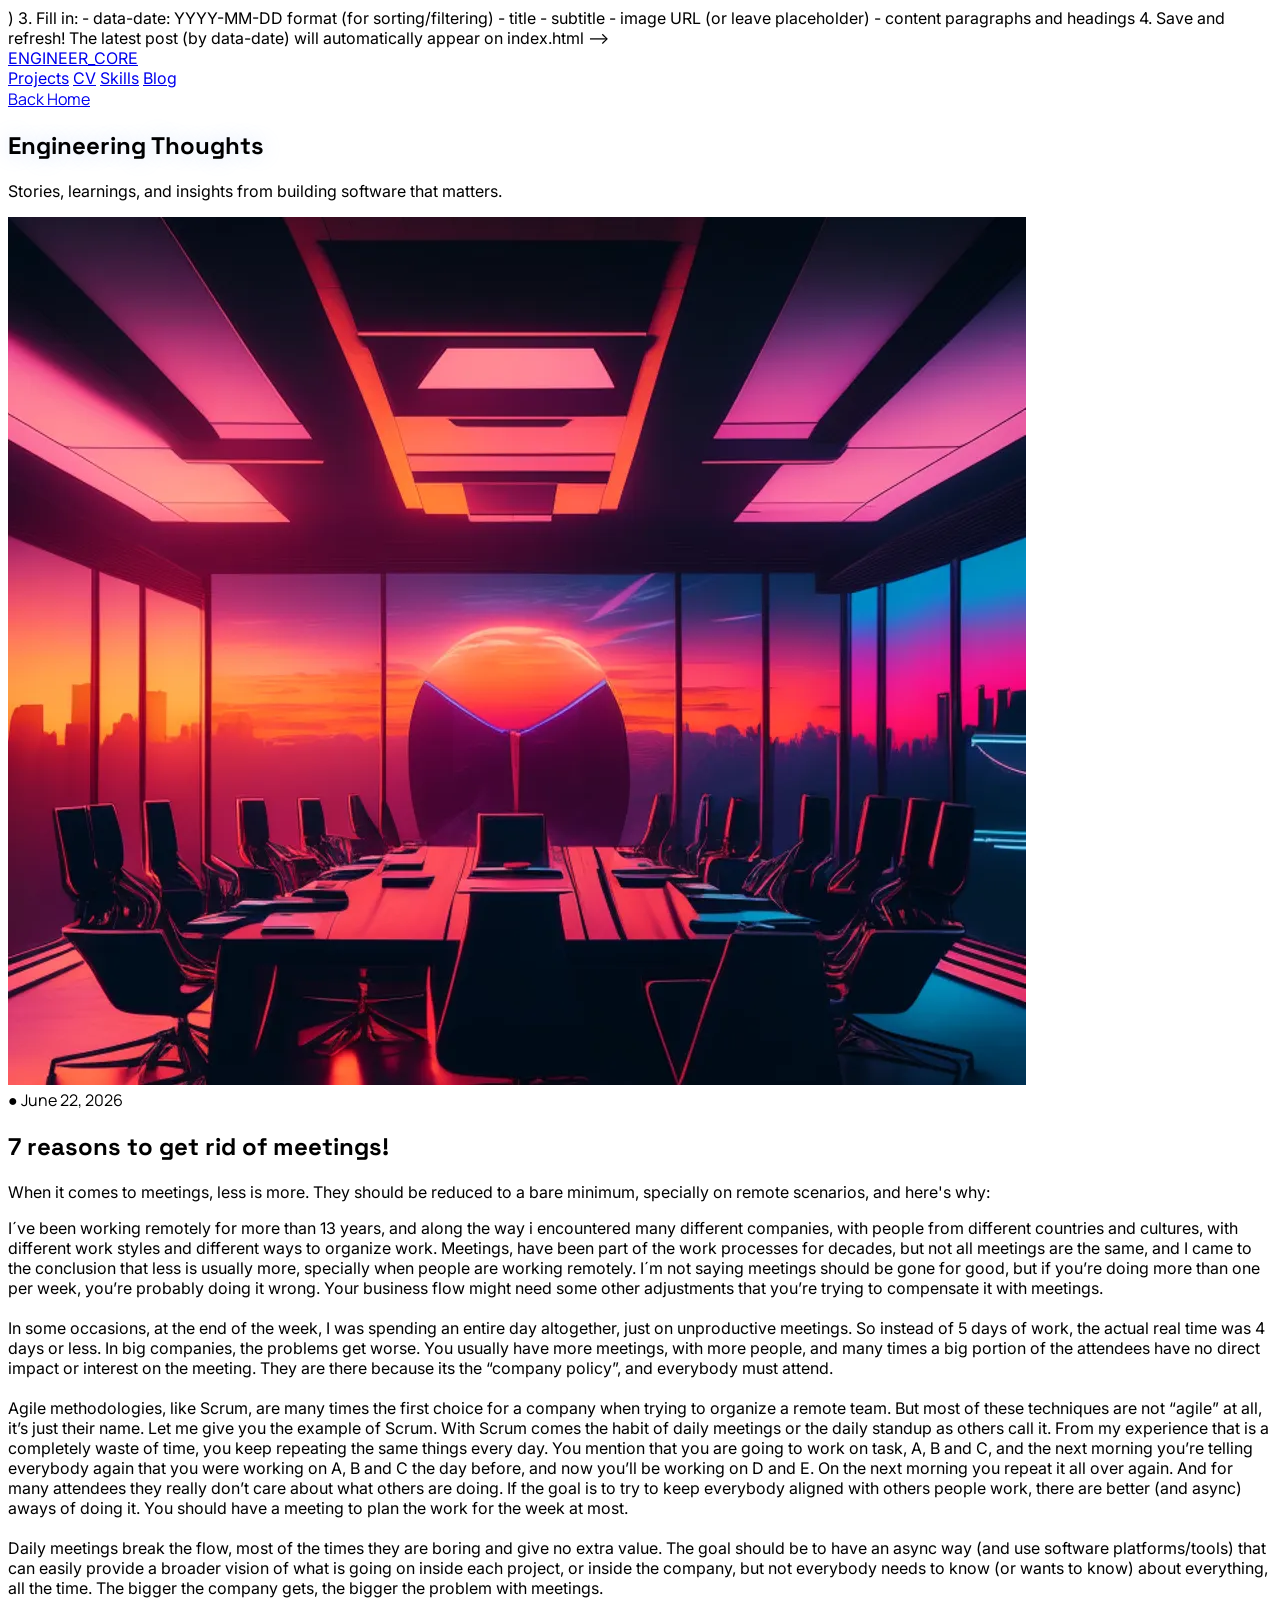
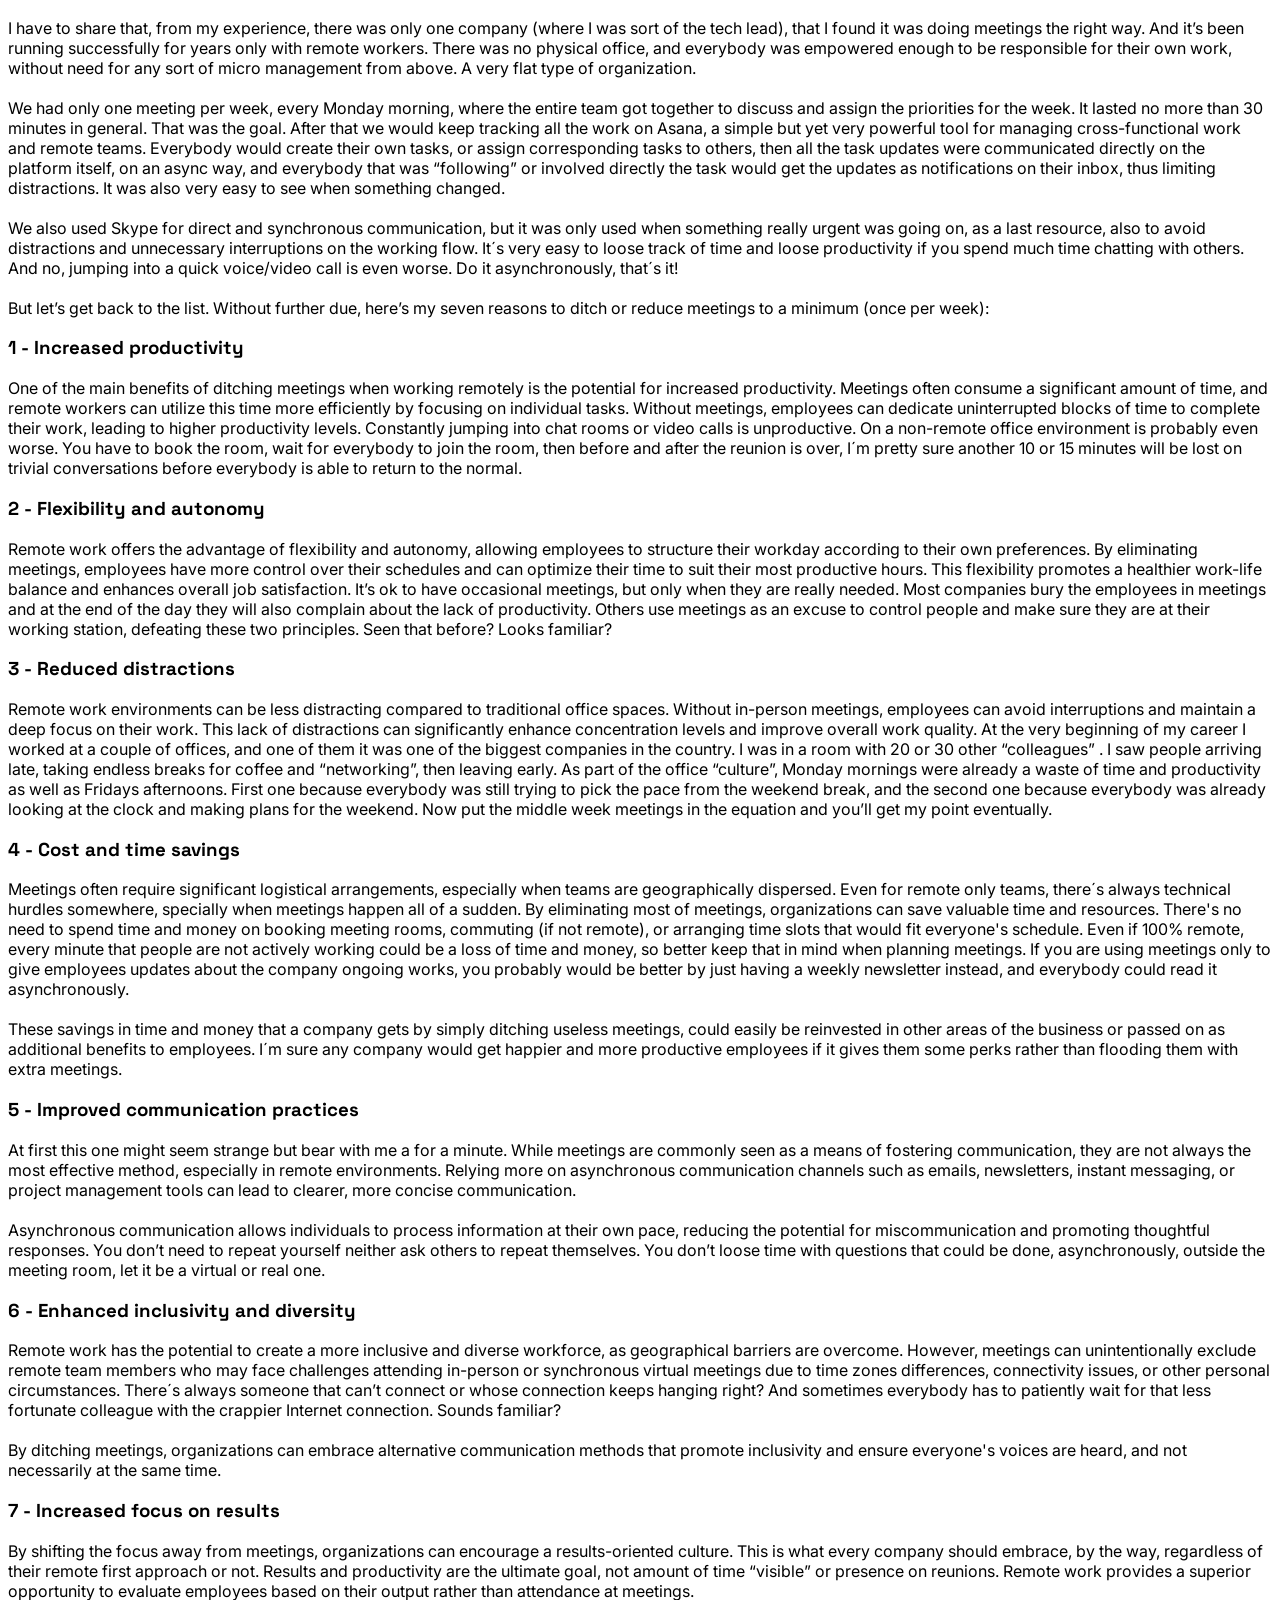
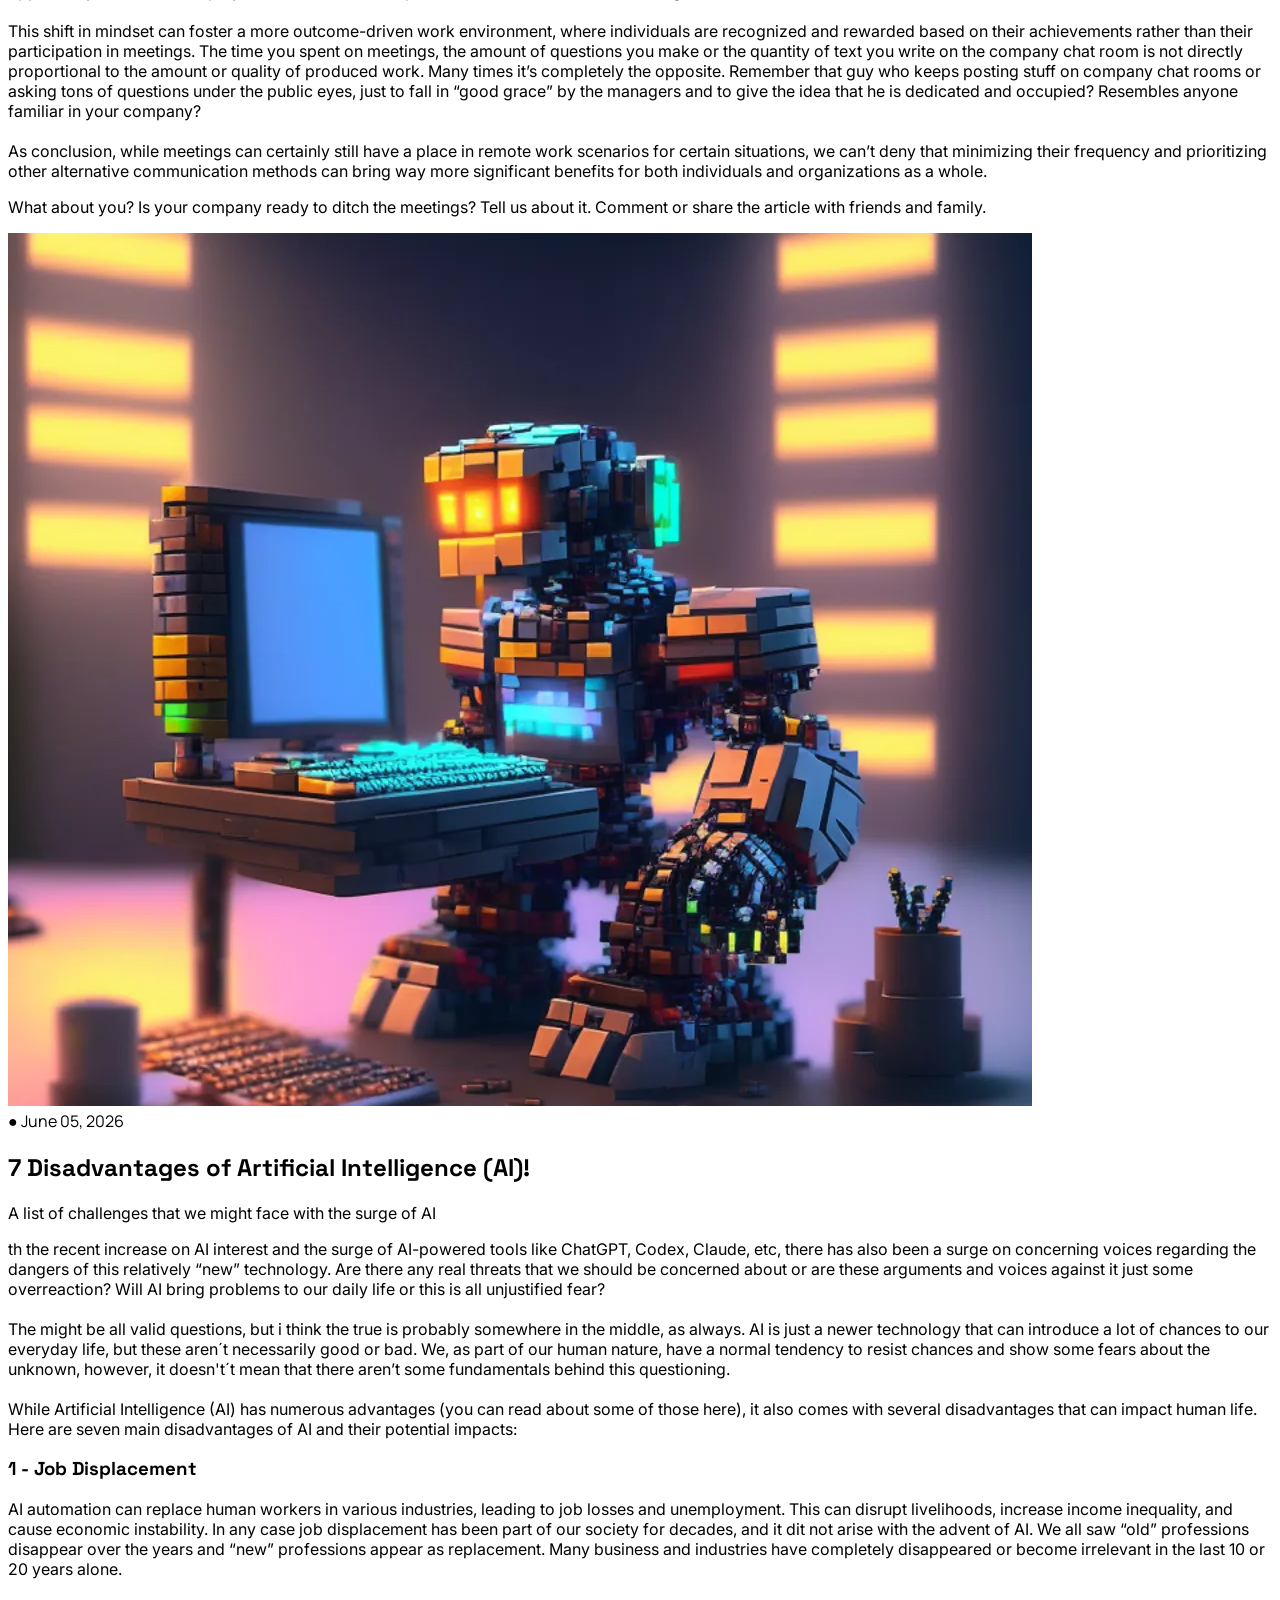
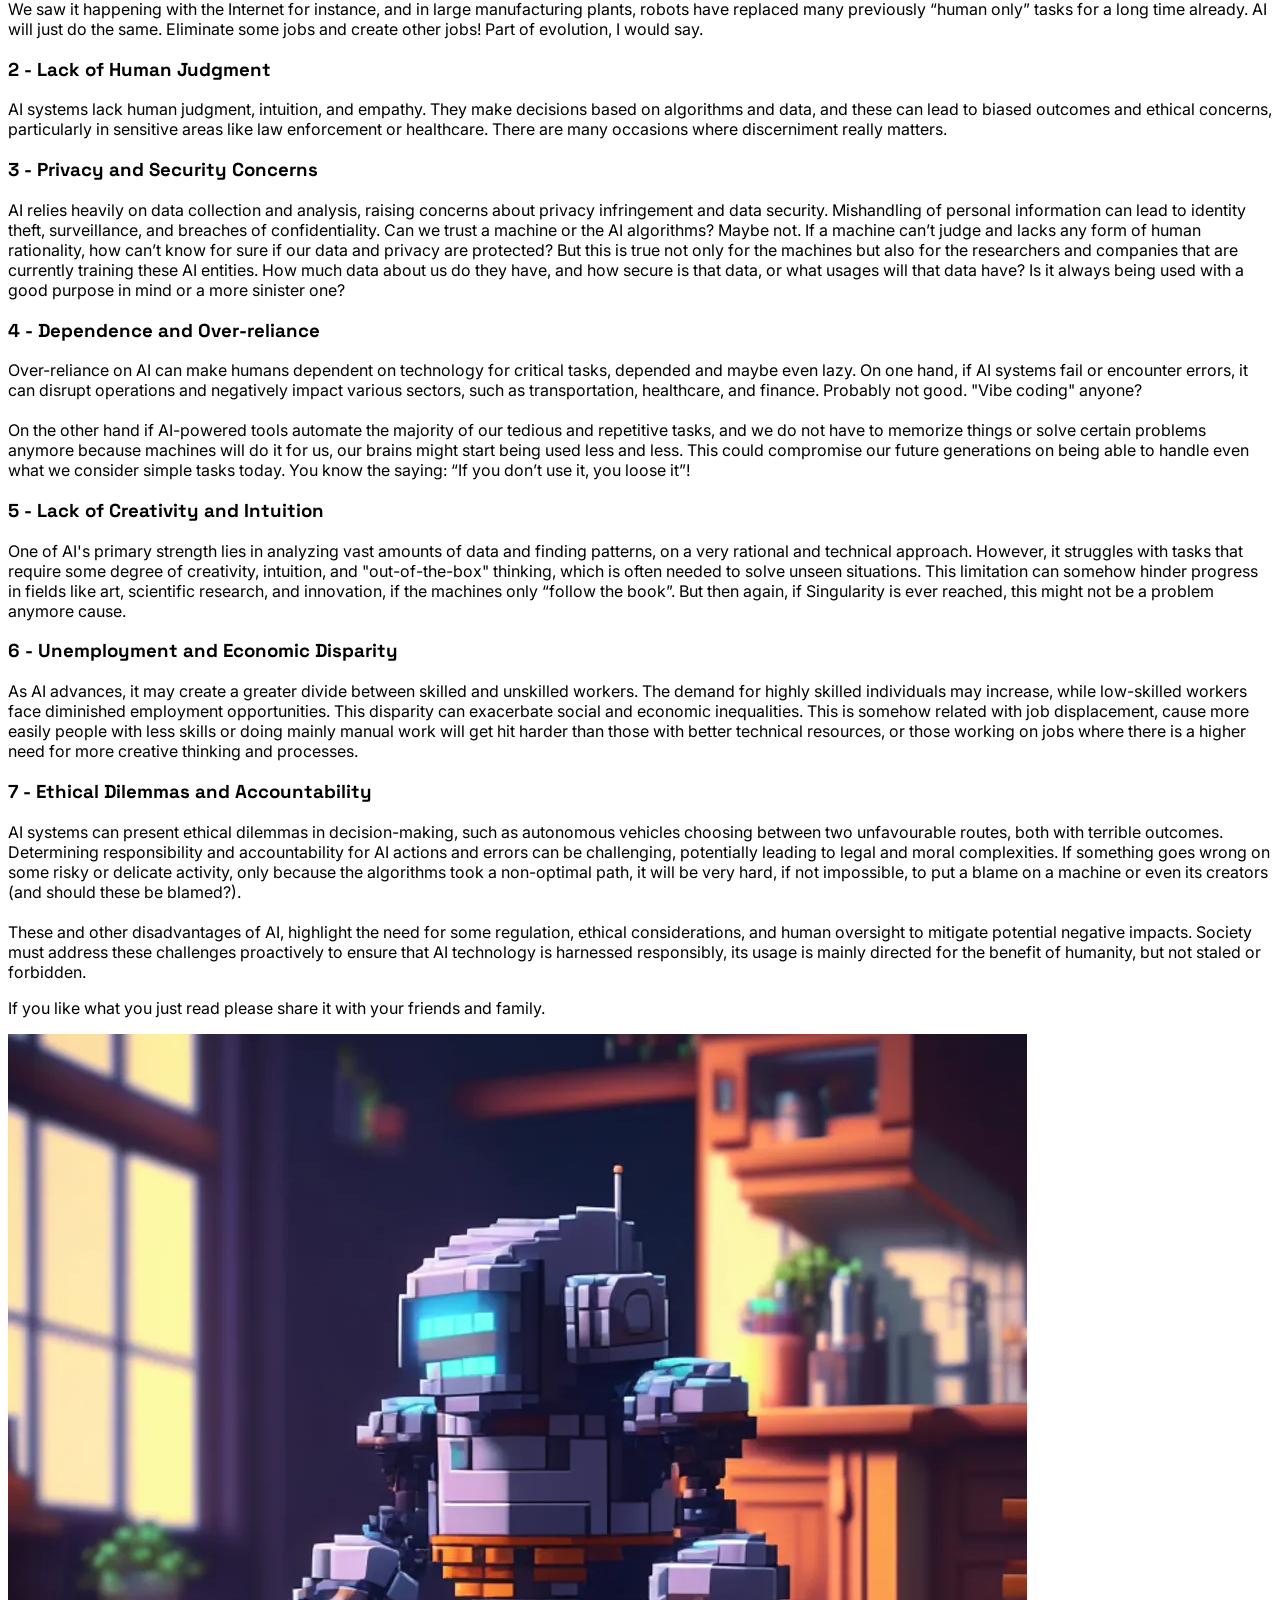
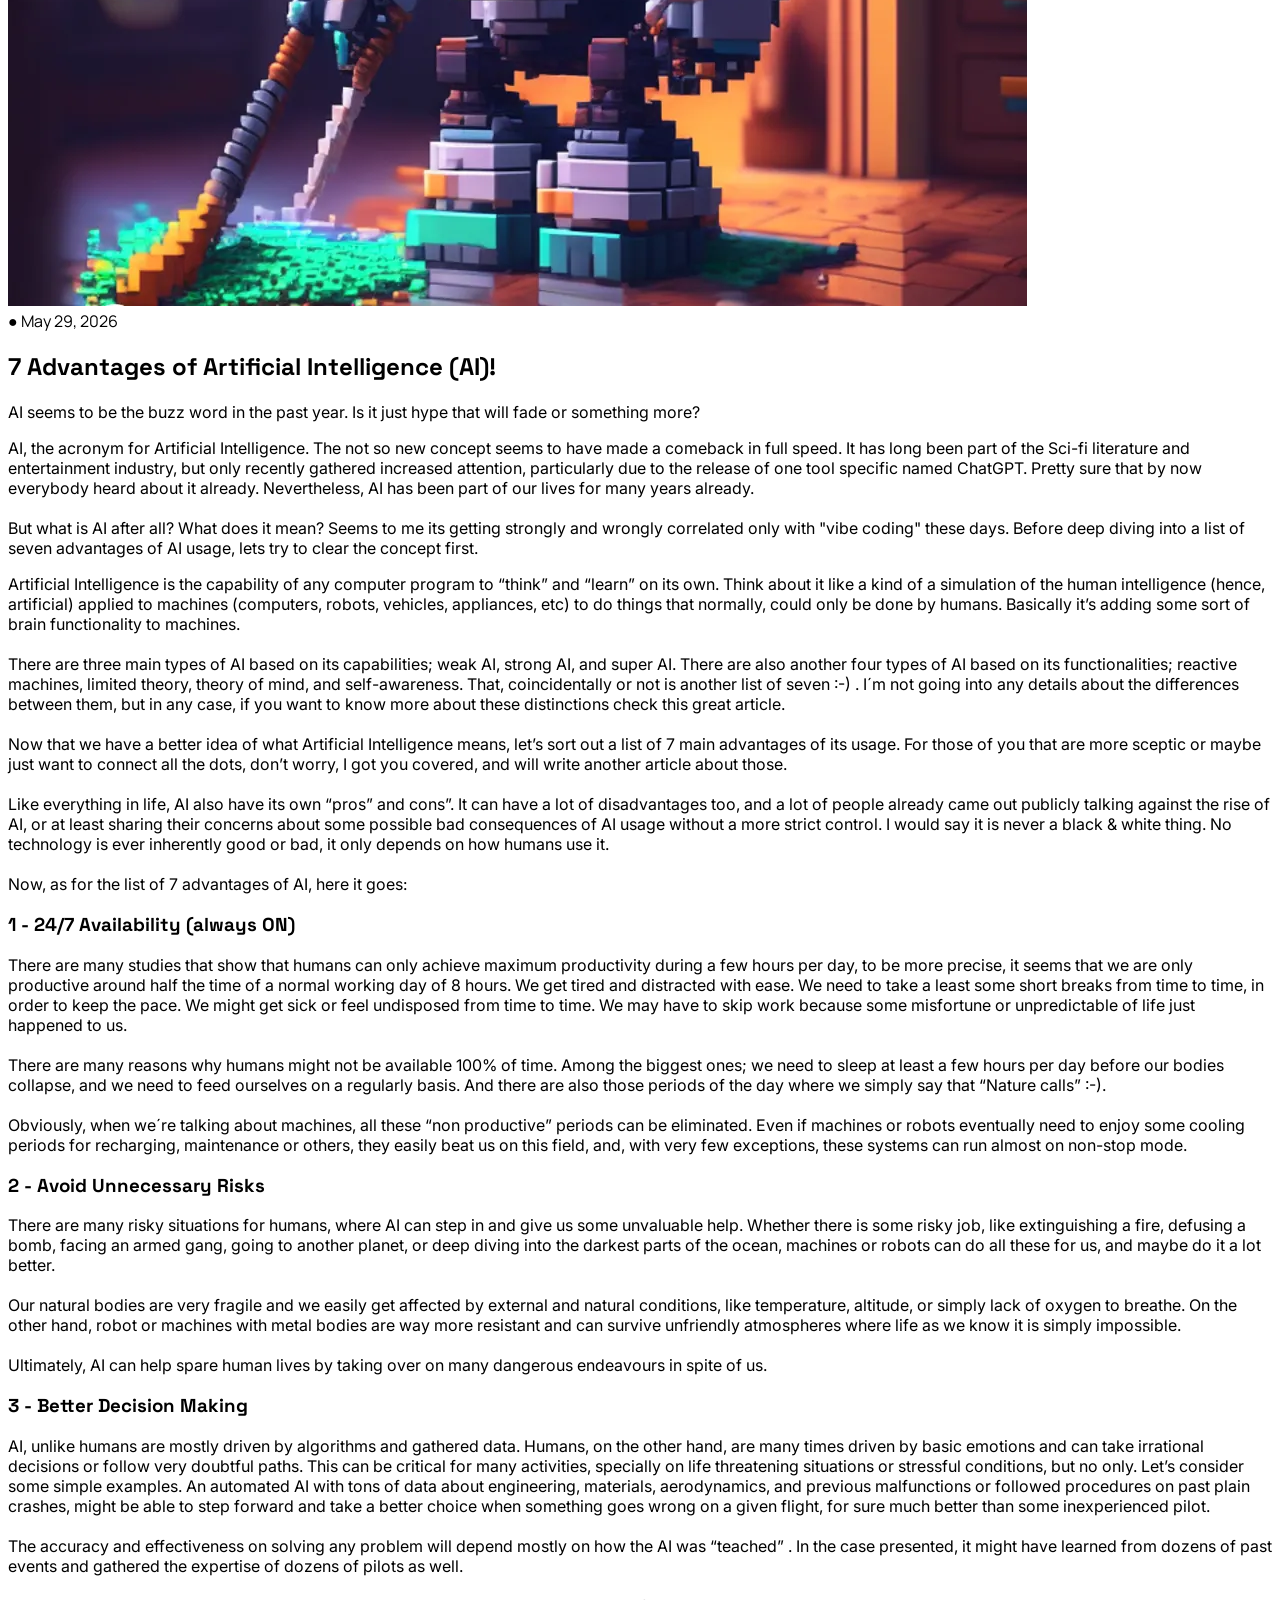
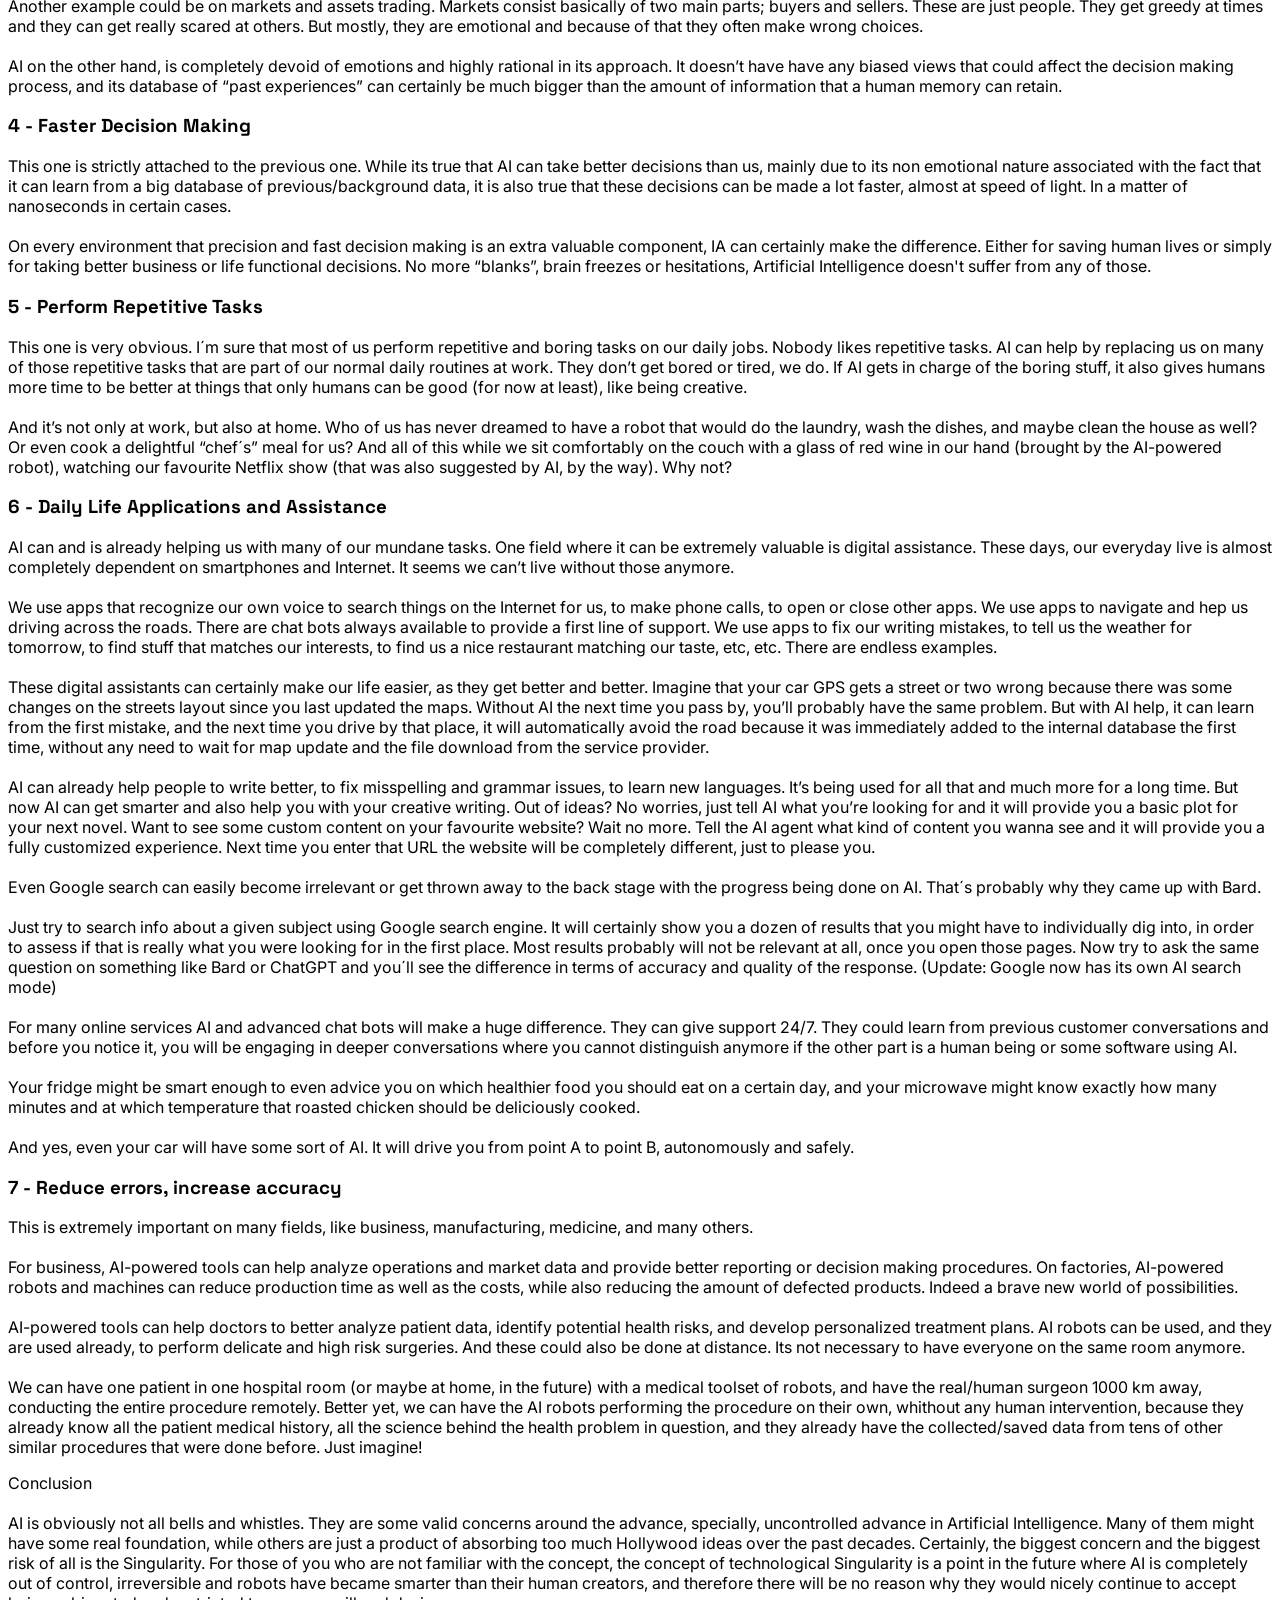
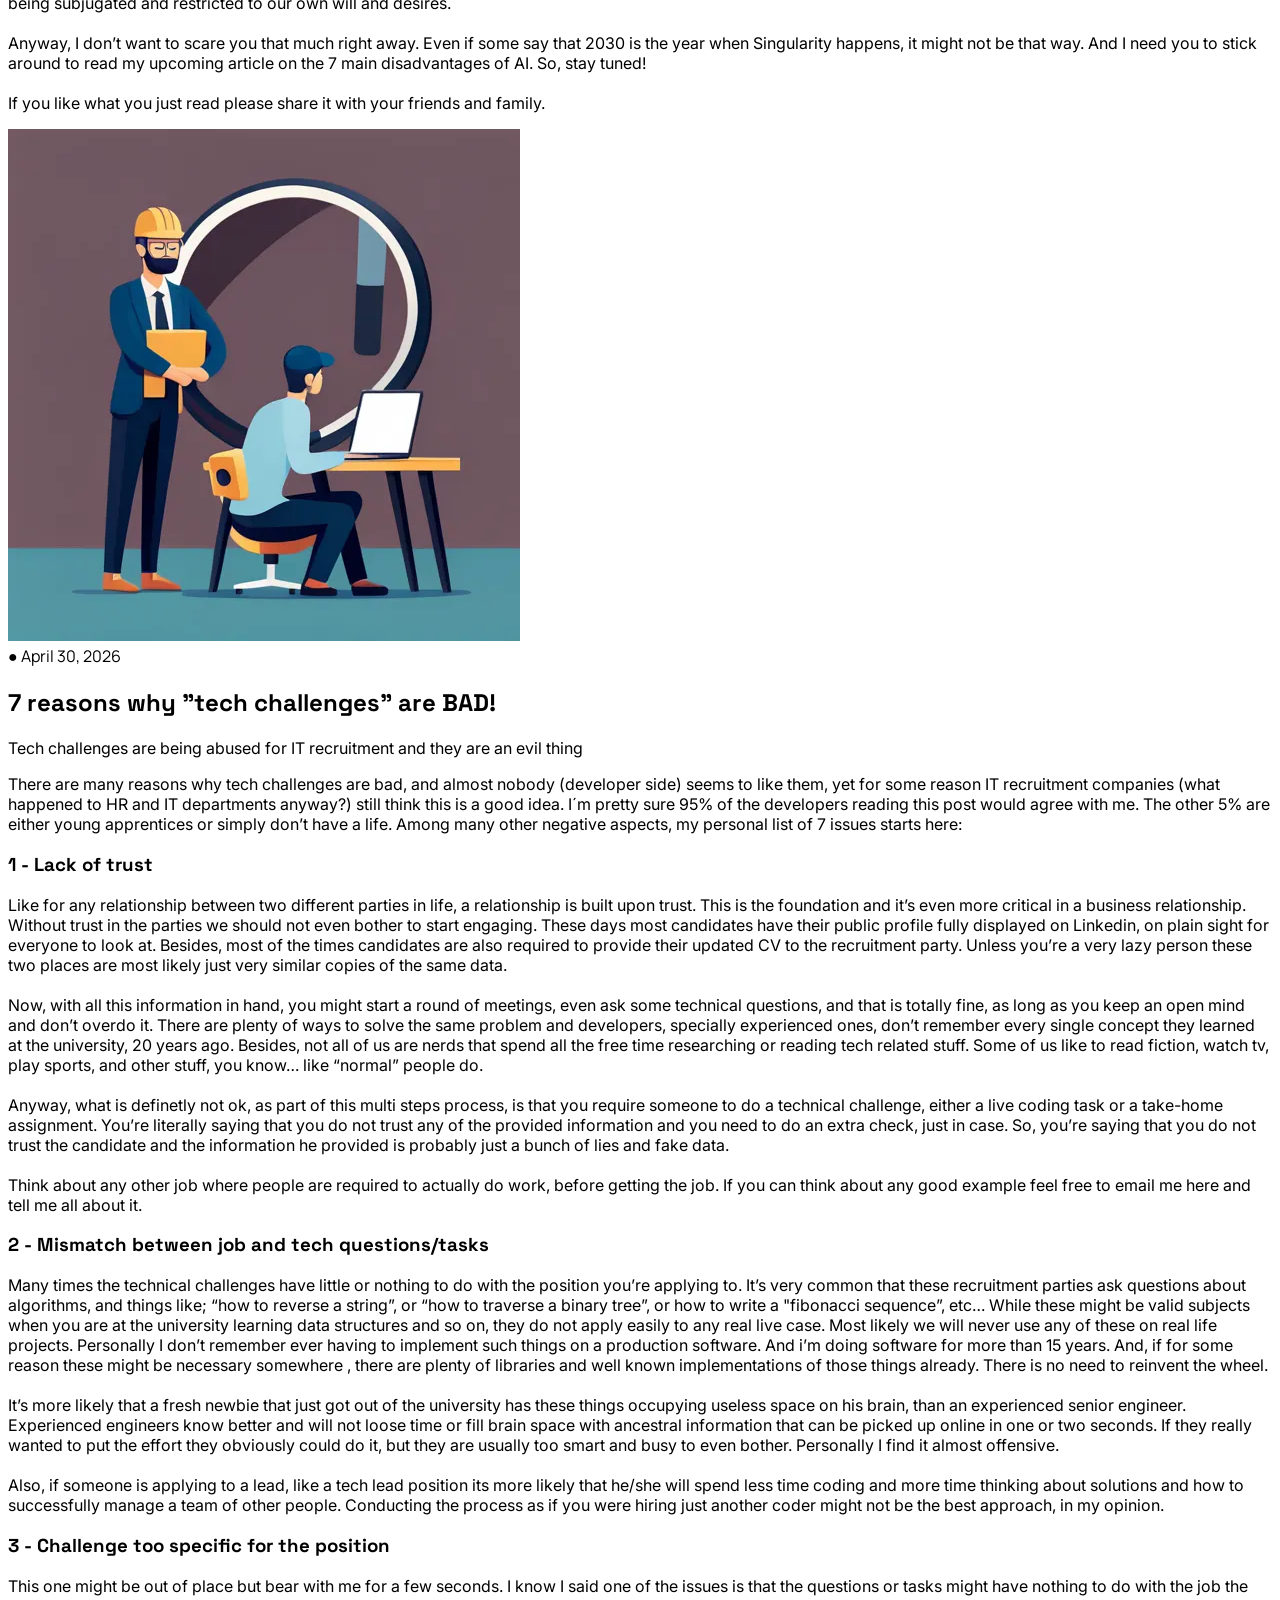
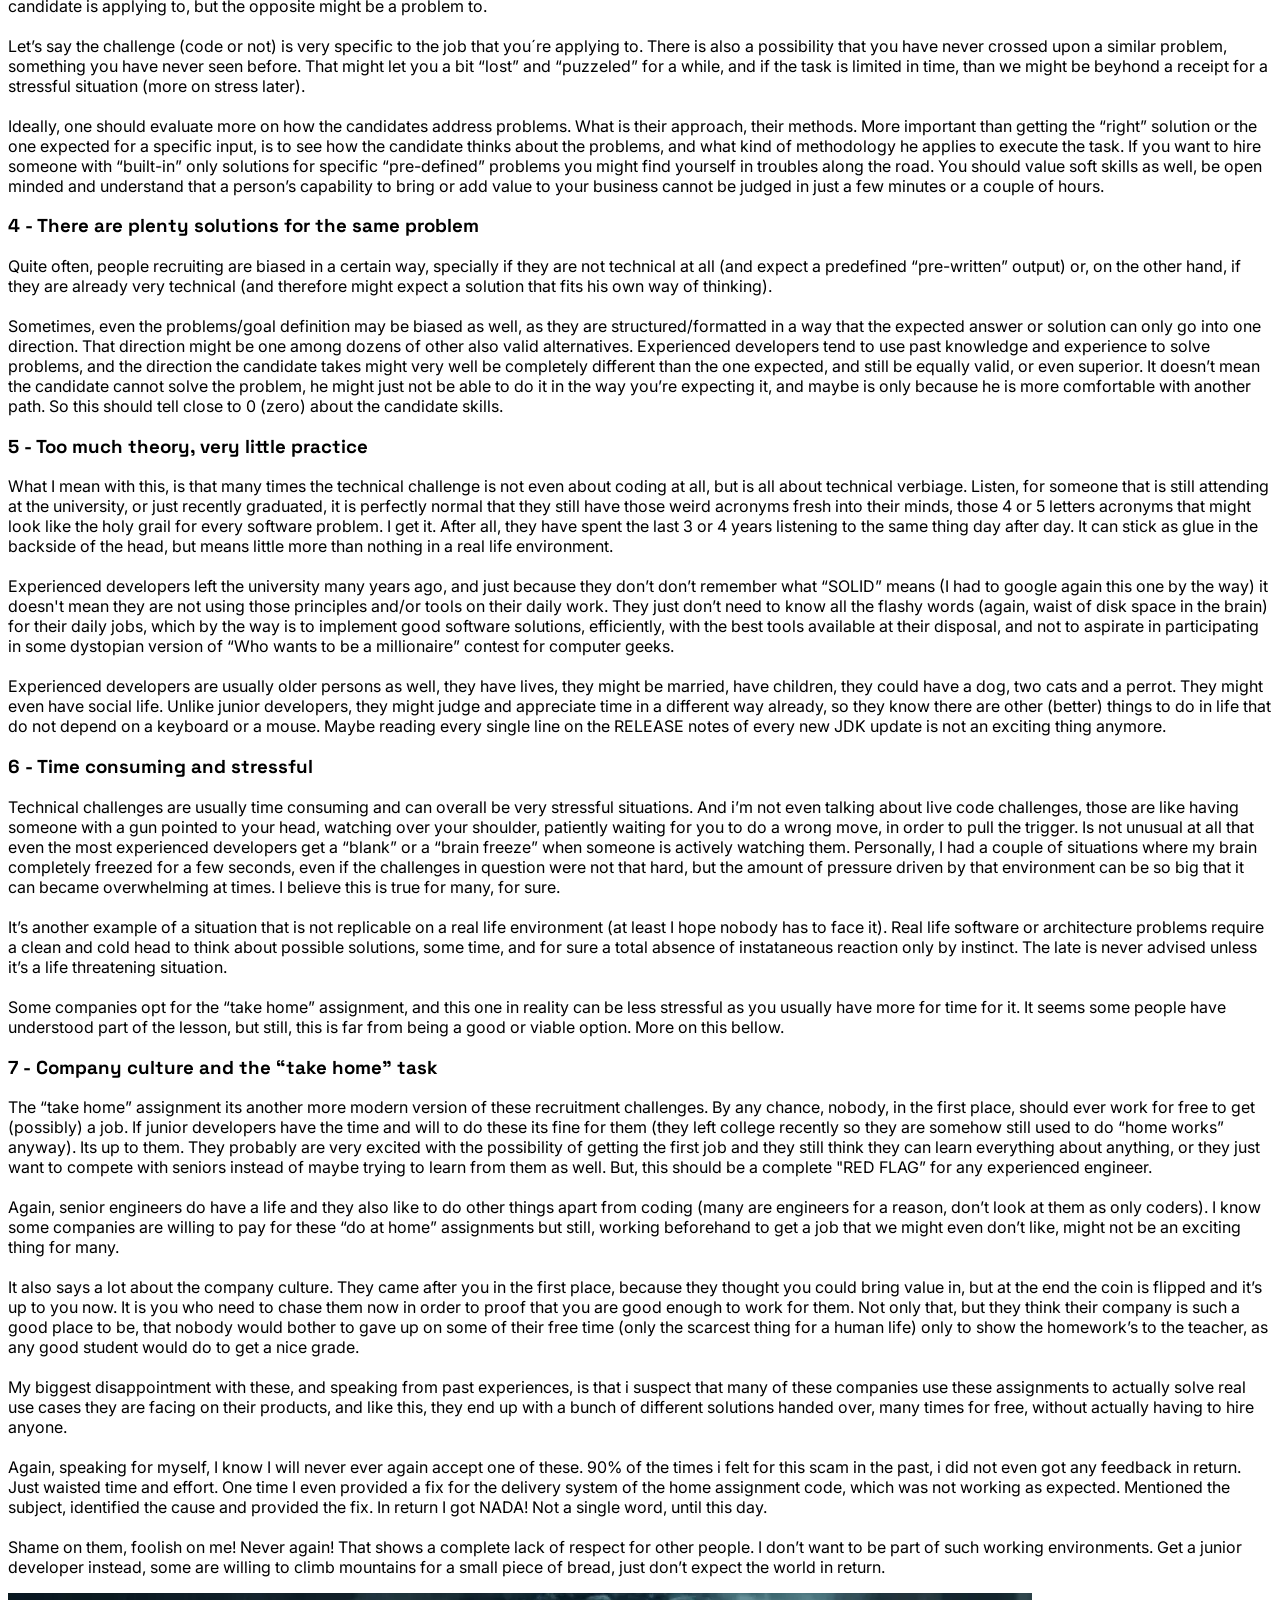
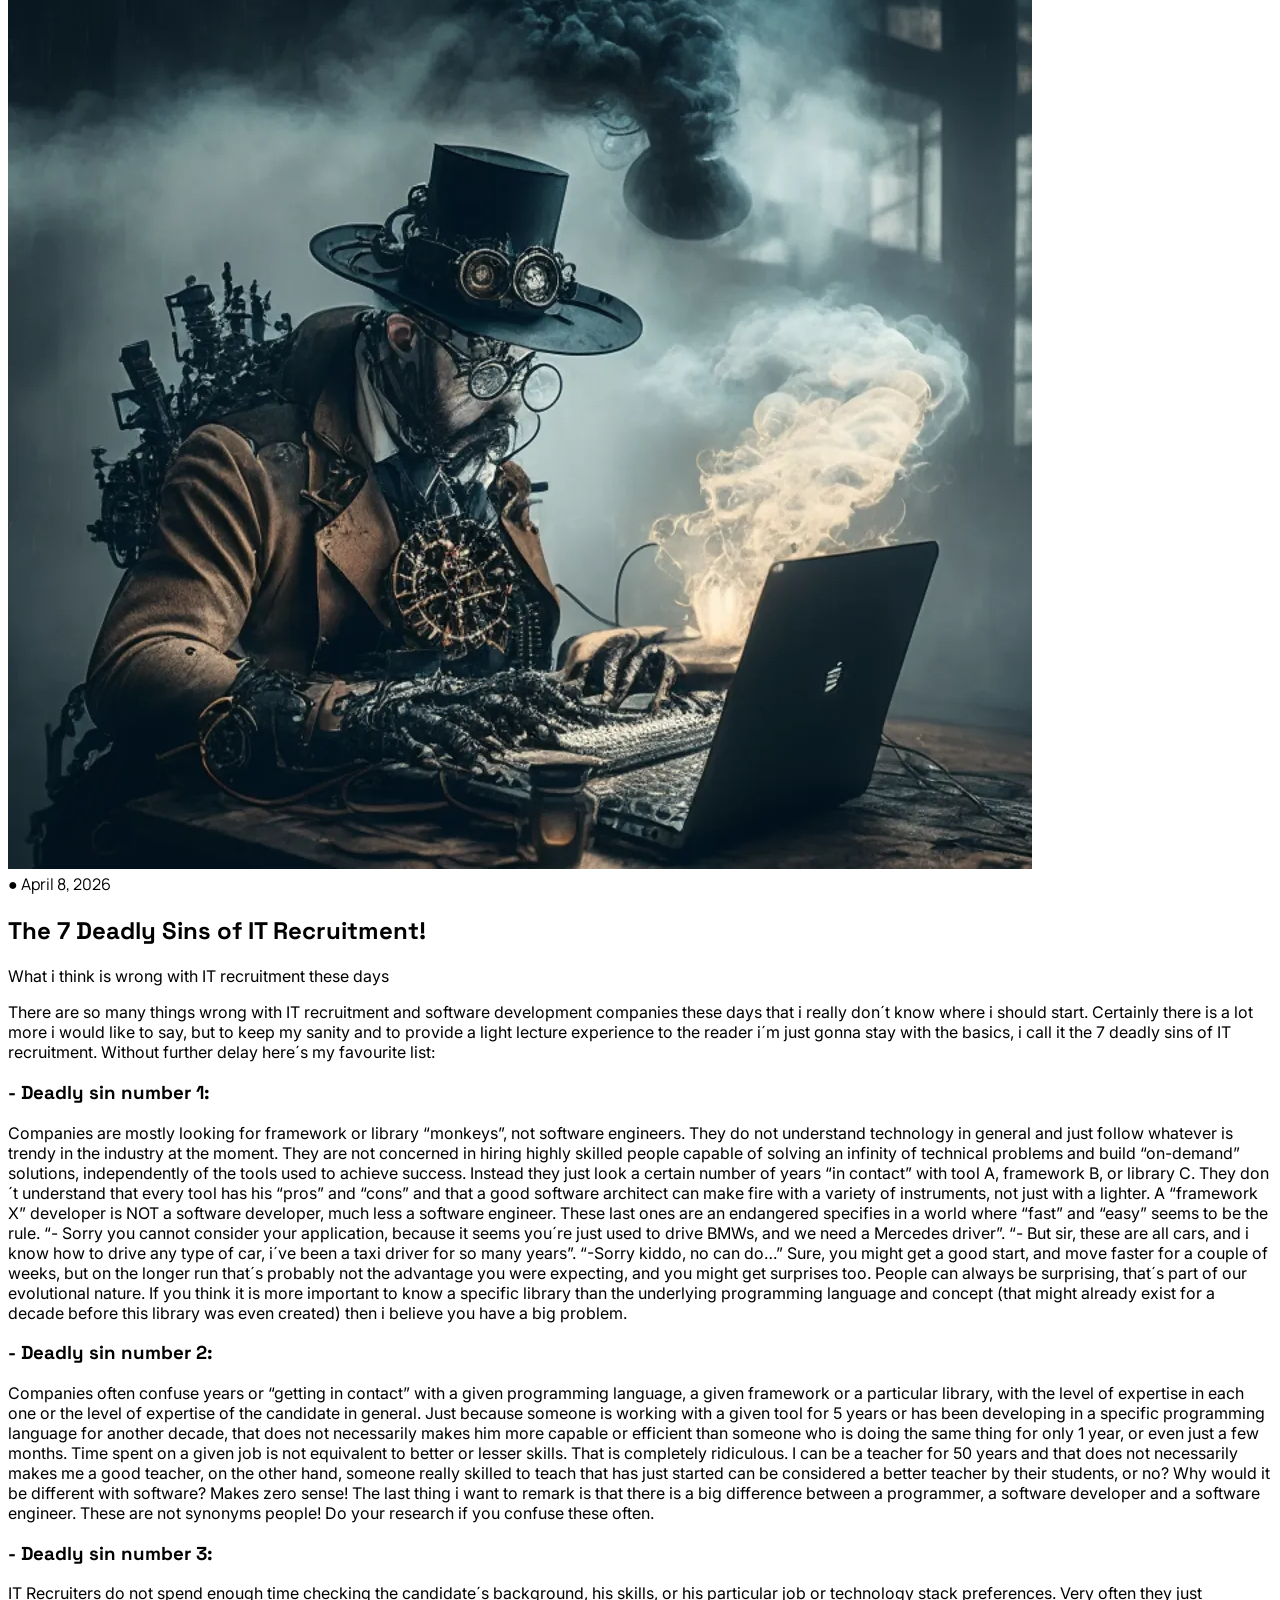
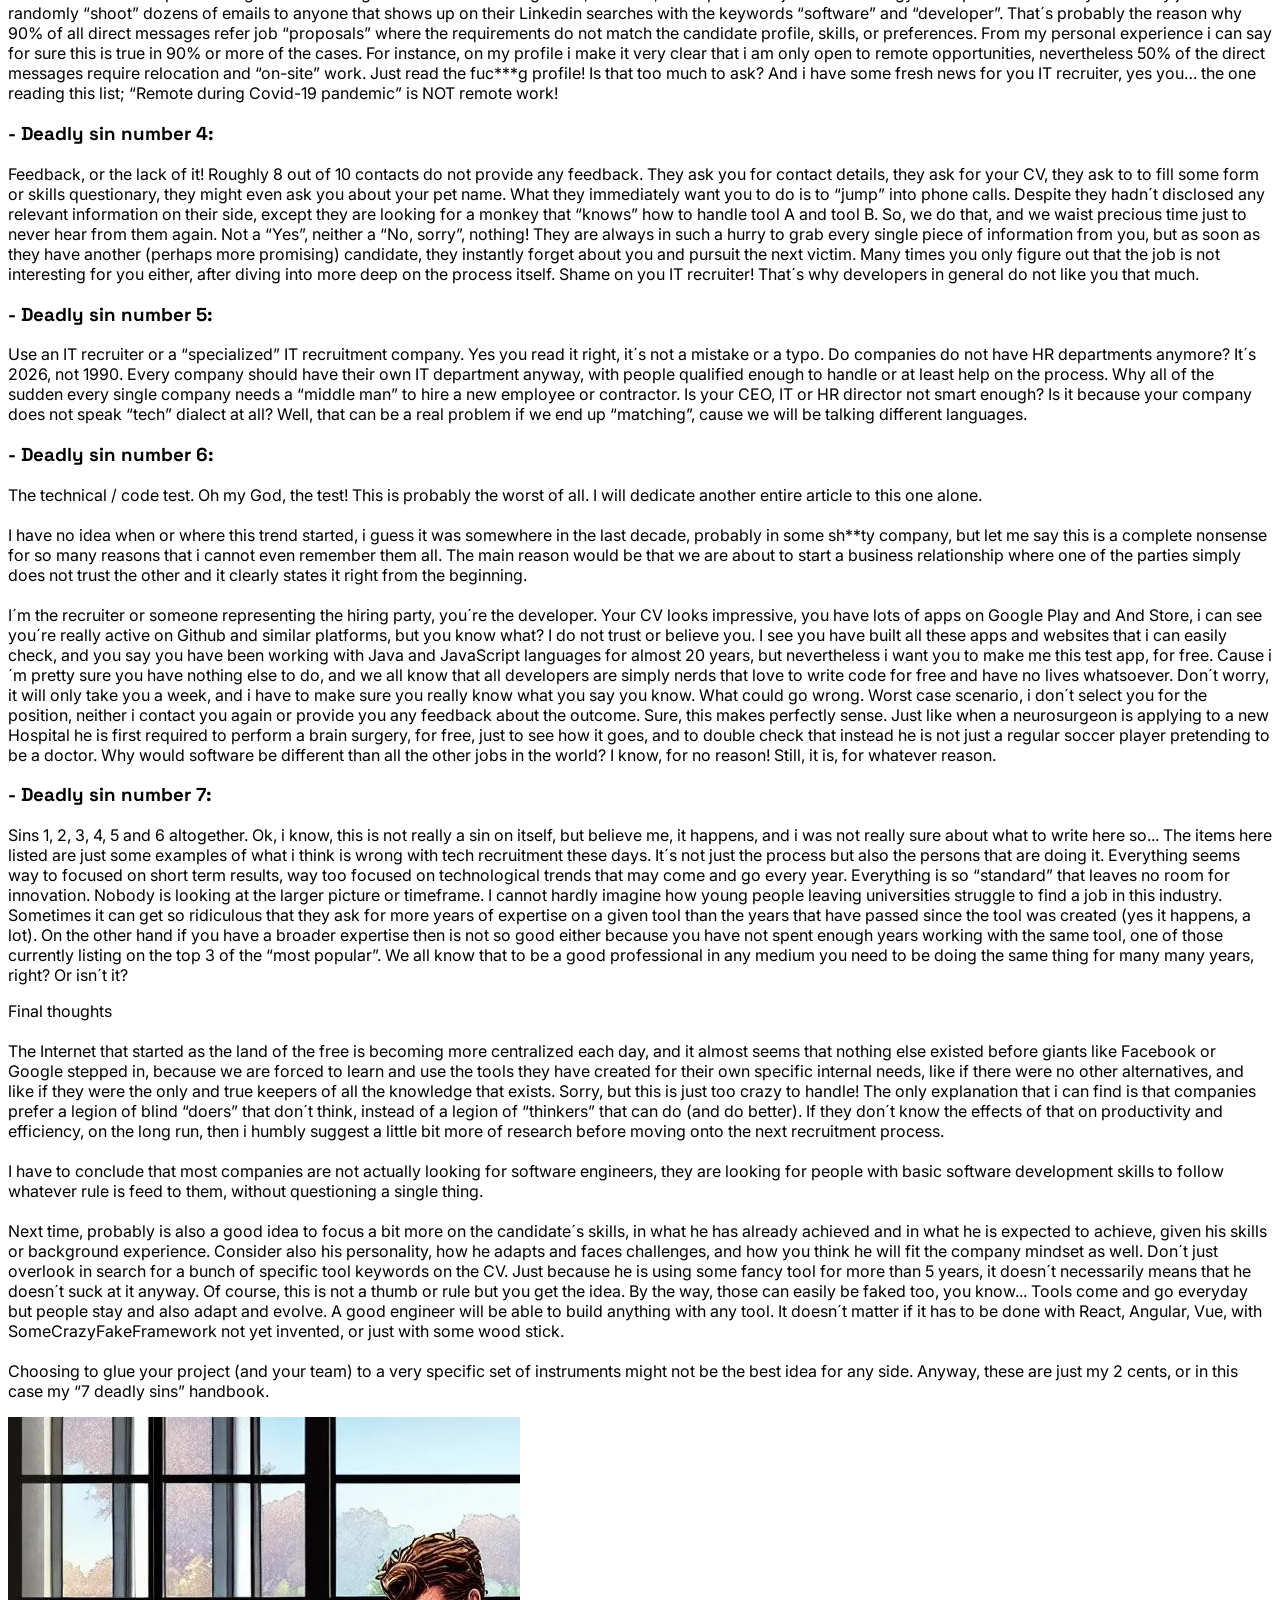
==== commit 660a7f30: "new article, end meetings" ====
--- a/blog.html
+++ b/blog.html
@@ -244,7 +244,7 @@
               
               <div class="aspect-[21/9] bg-surface-container-high relative overflow-hidden">
                 <img 
-                  src="./images/1f65a90d-d5a5-4b44-a6a7-847b67f2eea7_1024x873.webp" 
+                  src="./images/2ad83bf7-b8ce-46e9-aeb3-9e75fba0d473_1018x868.webp" 
                   alt="Post cover" 
                   class="w-full h-full object-cover opacity-80 group-hover:scale-105 transition-transform duration-700"
                 />
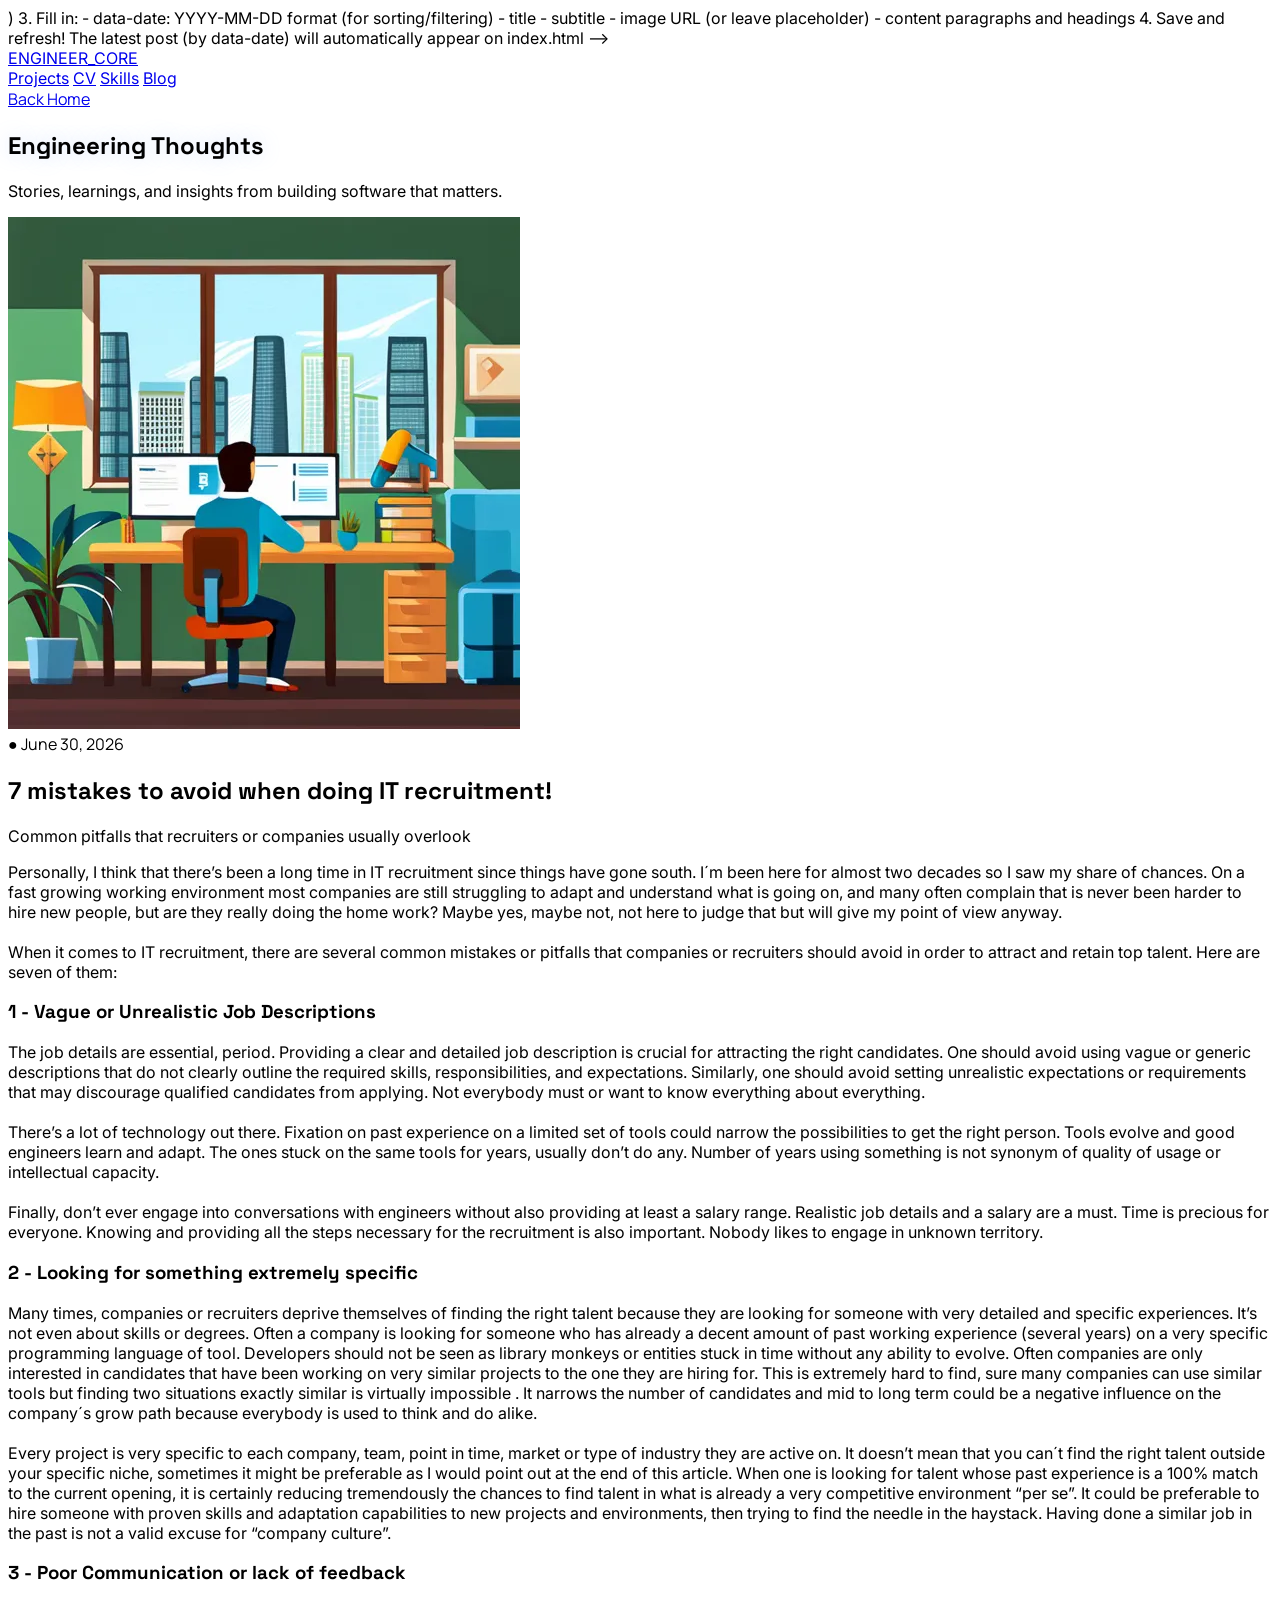
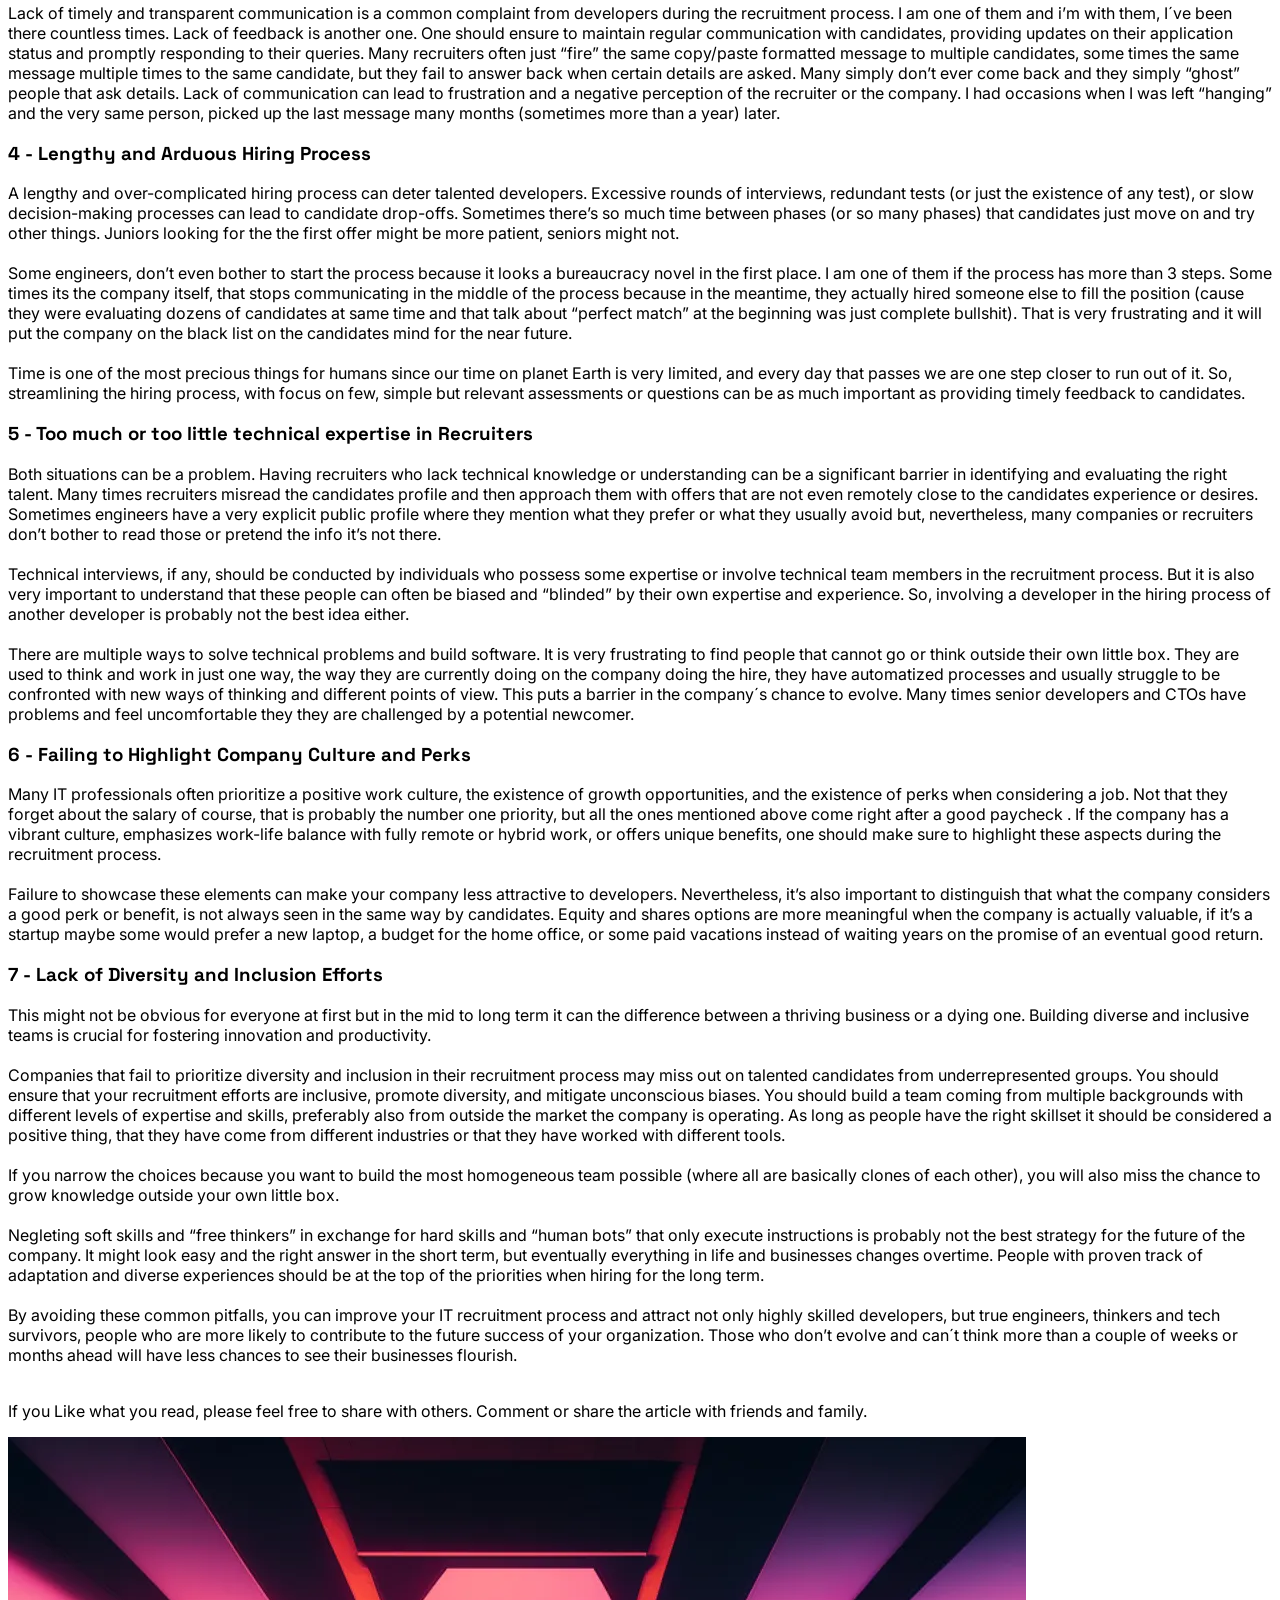
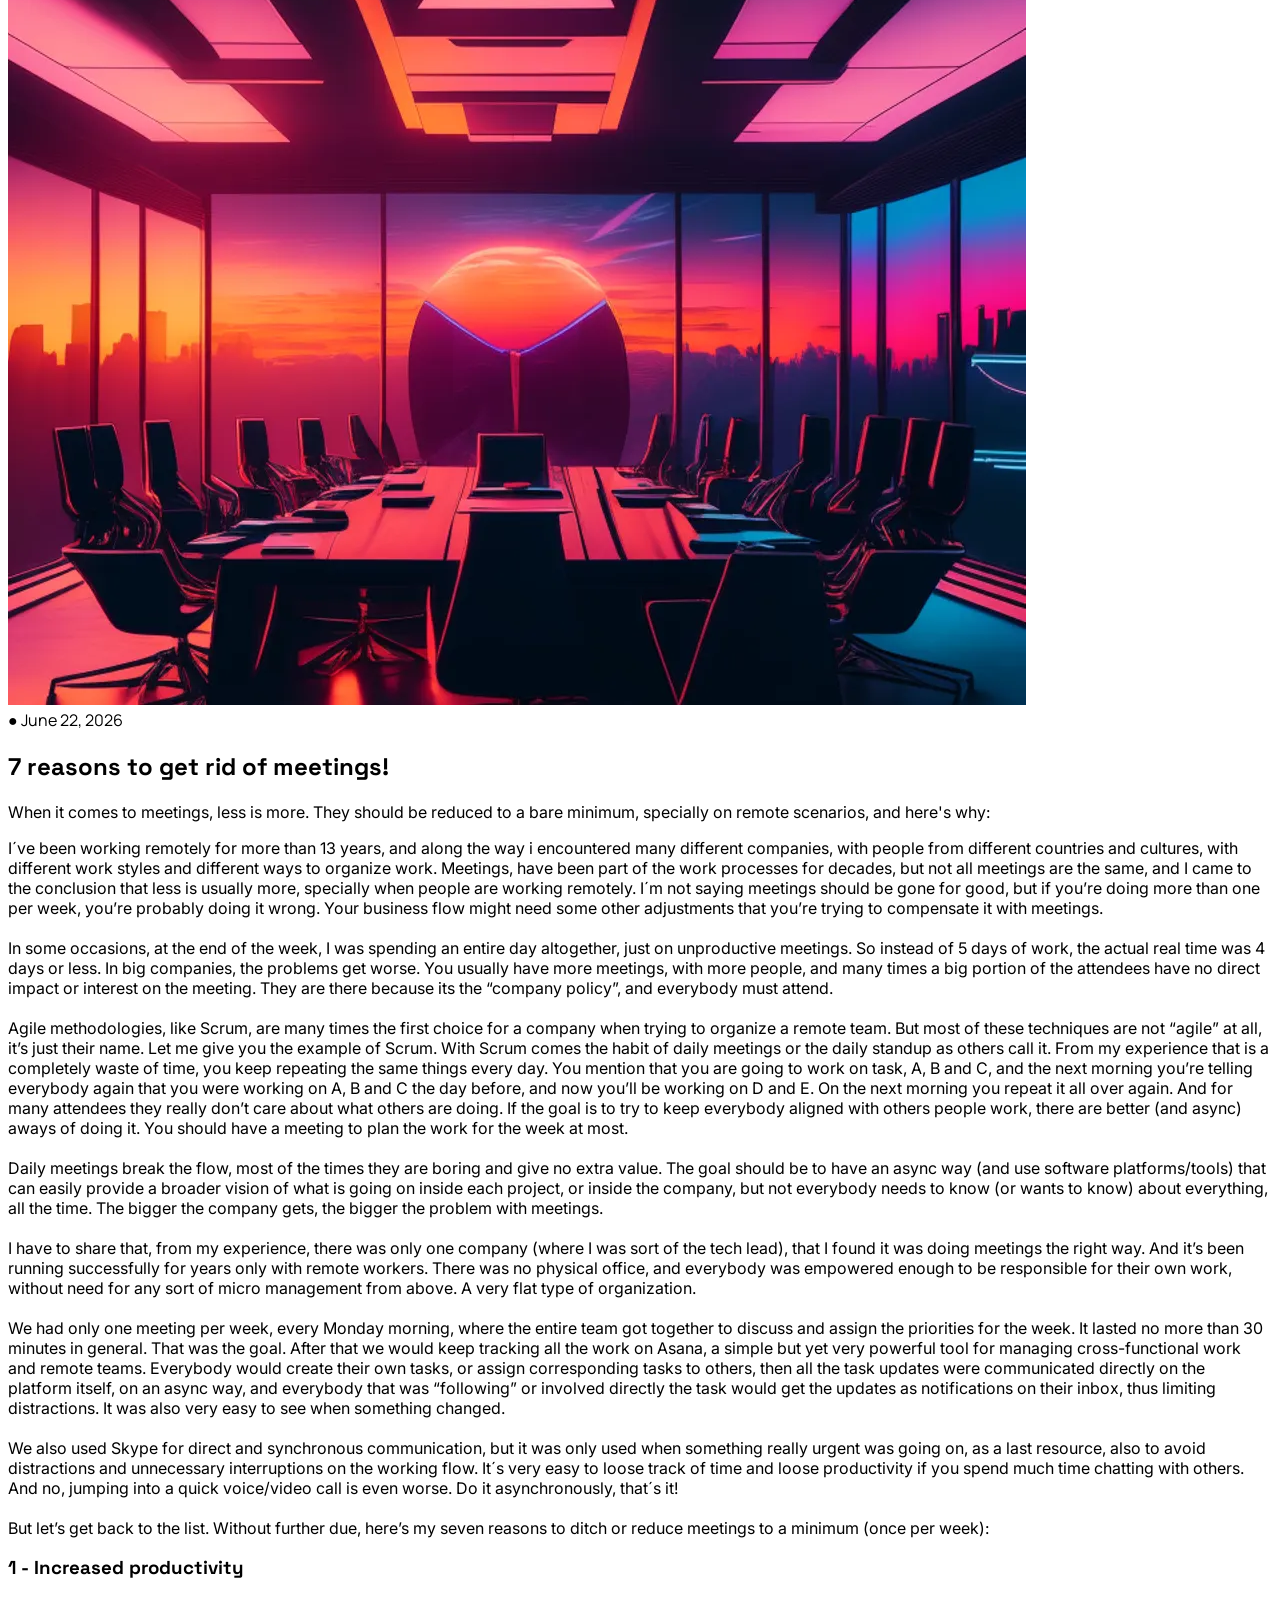
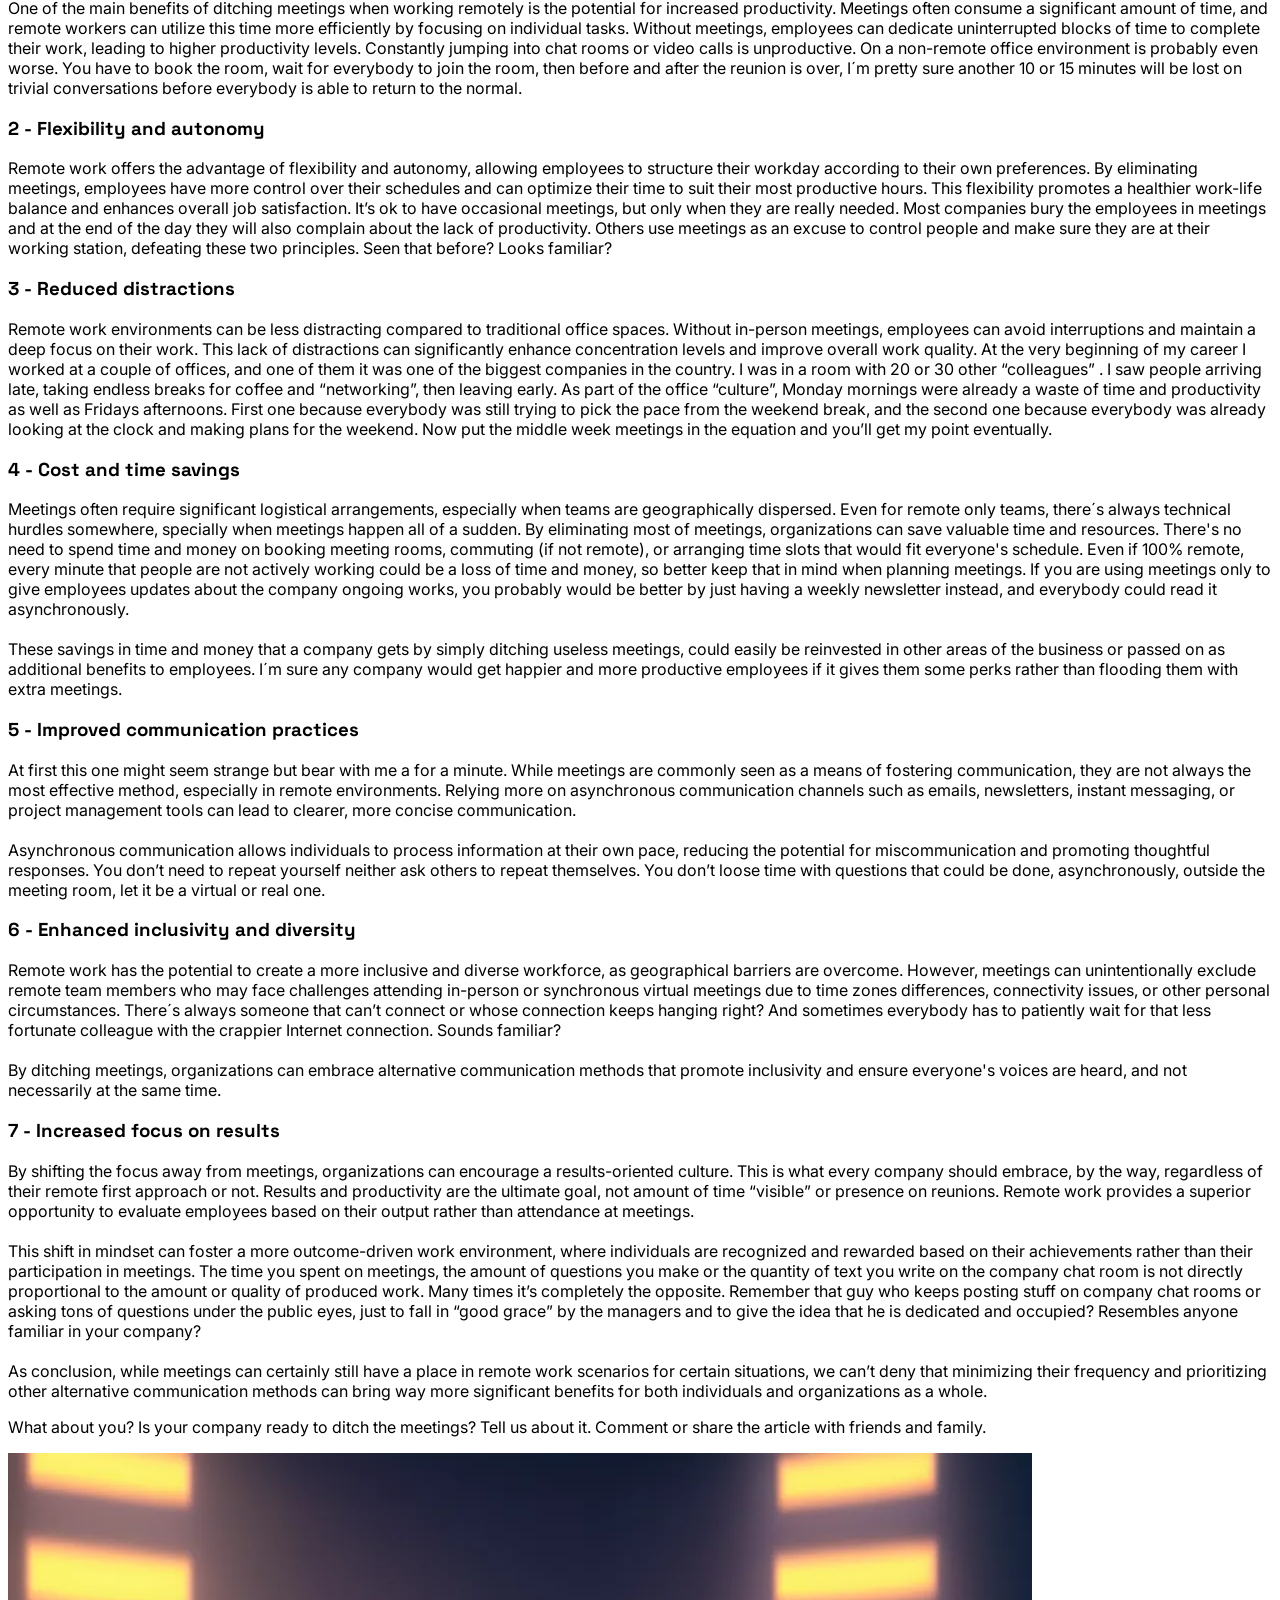
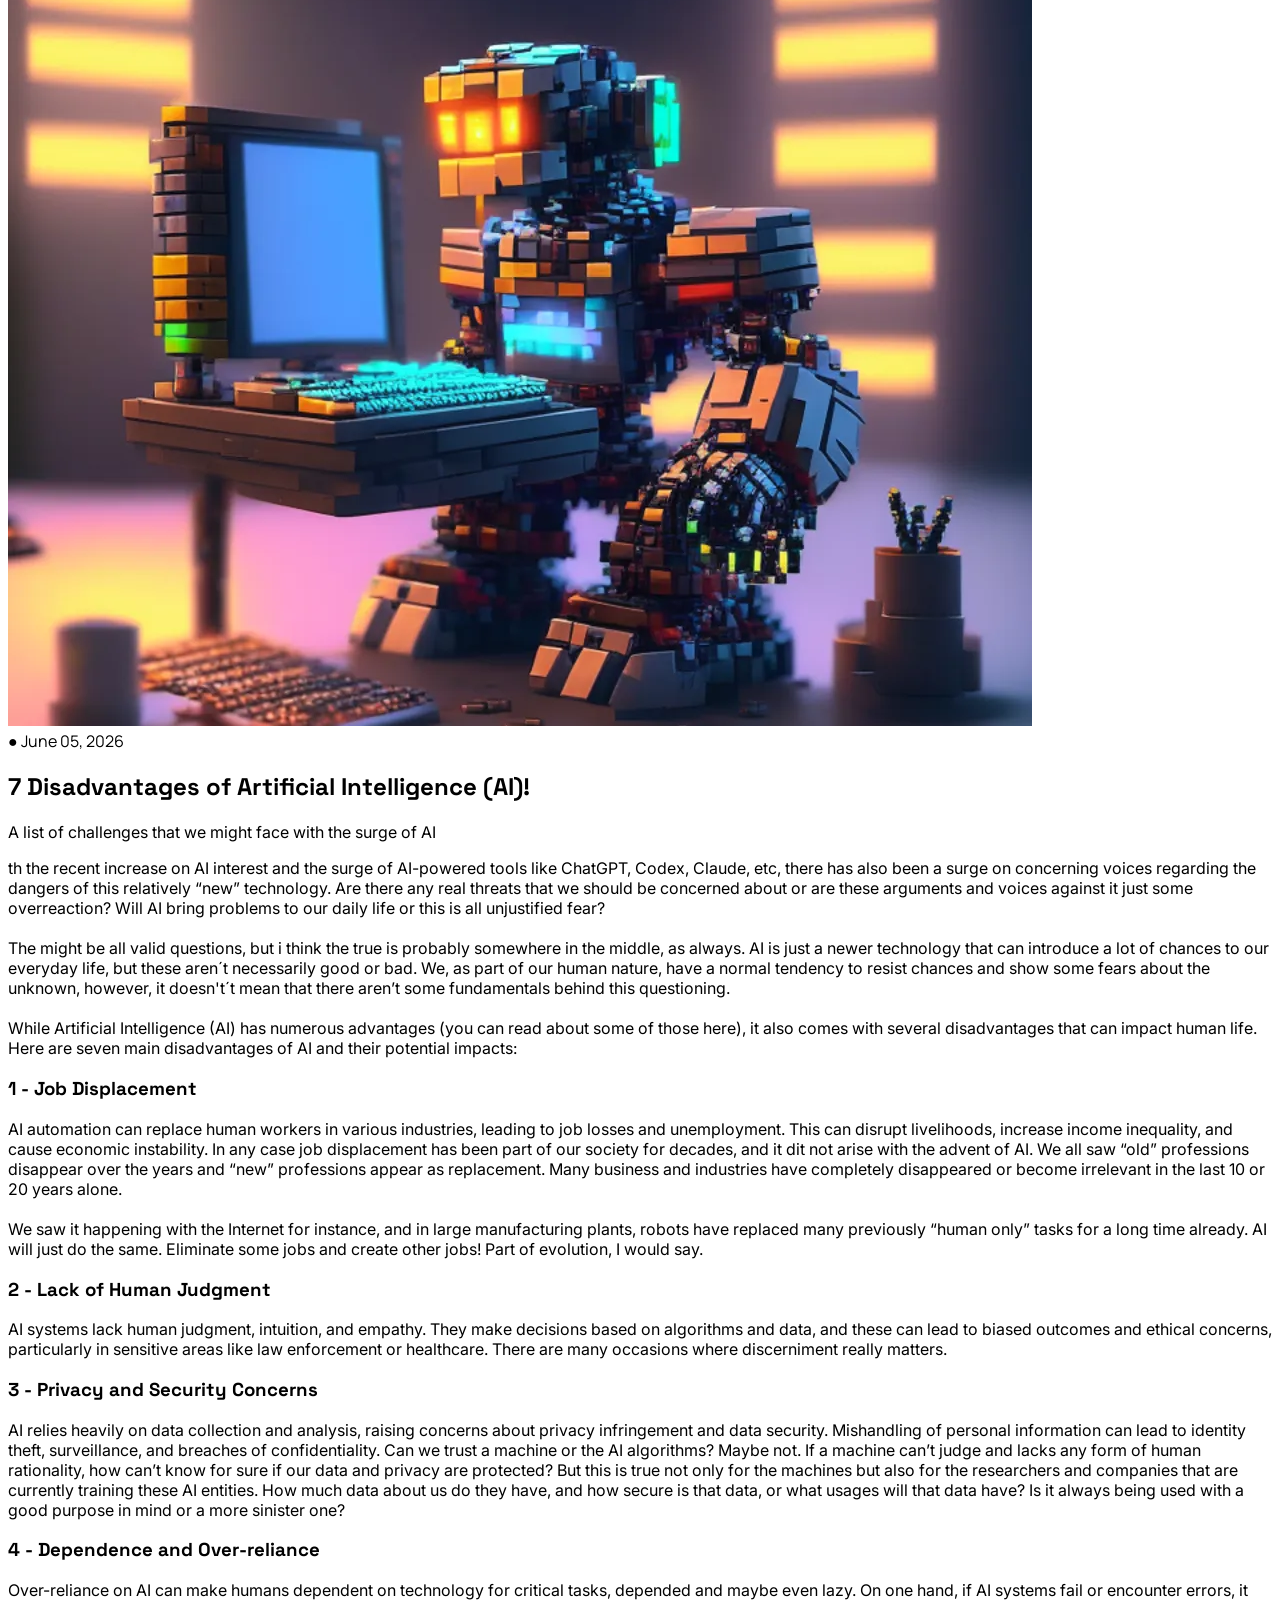
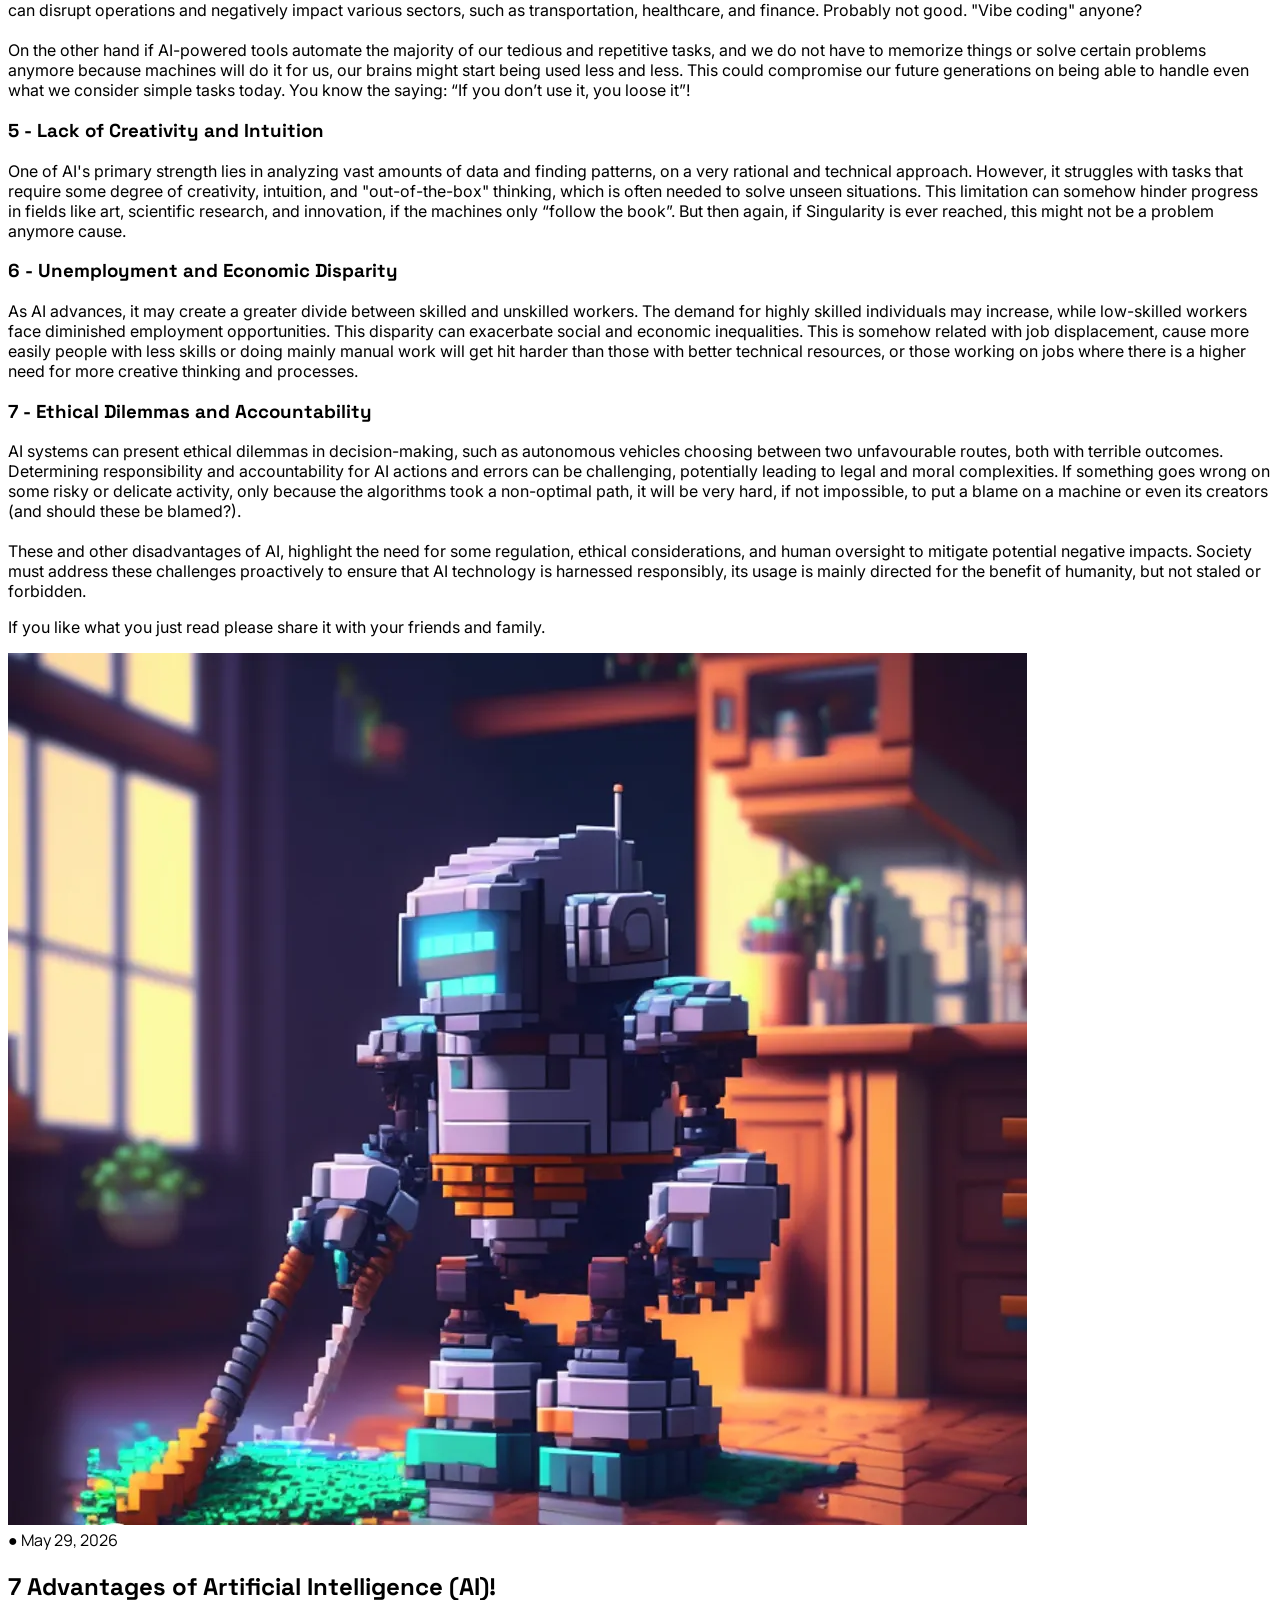
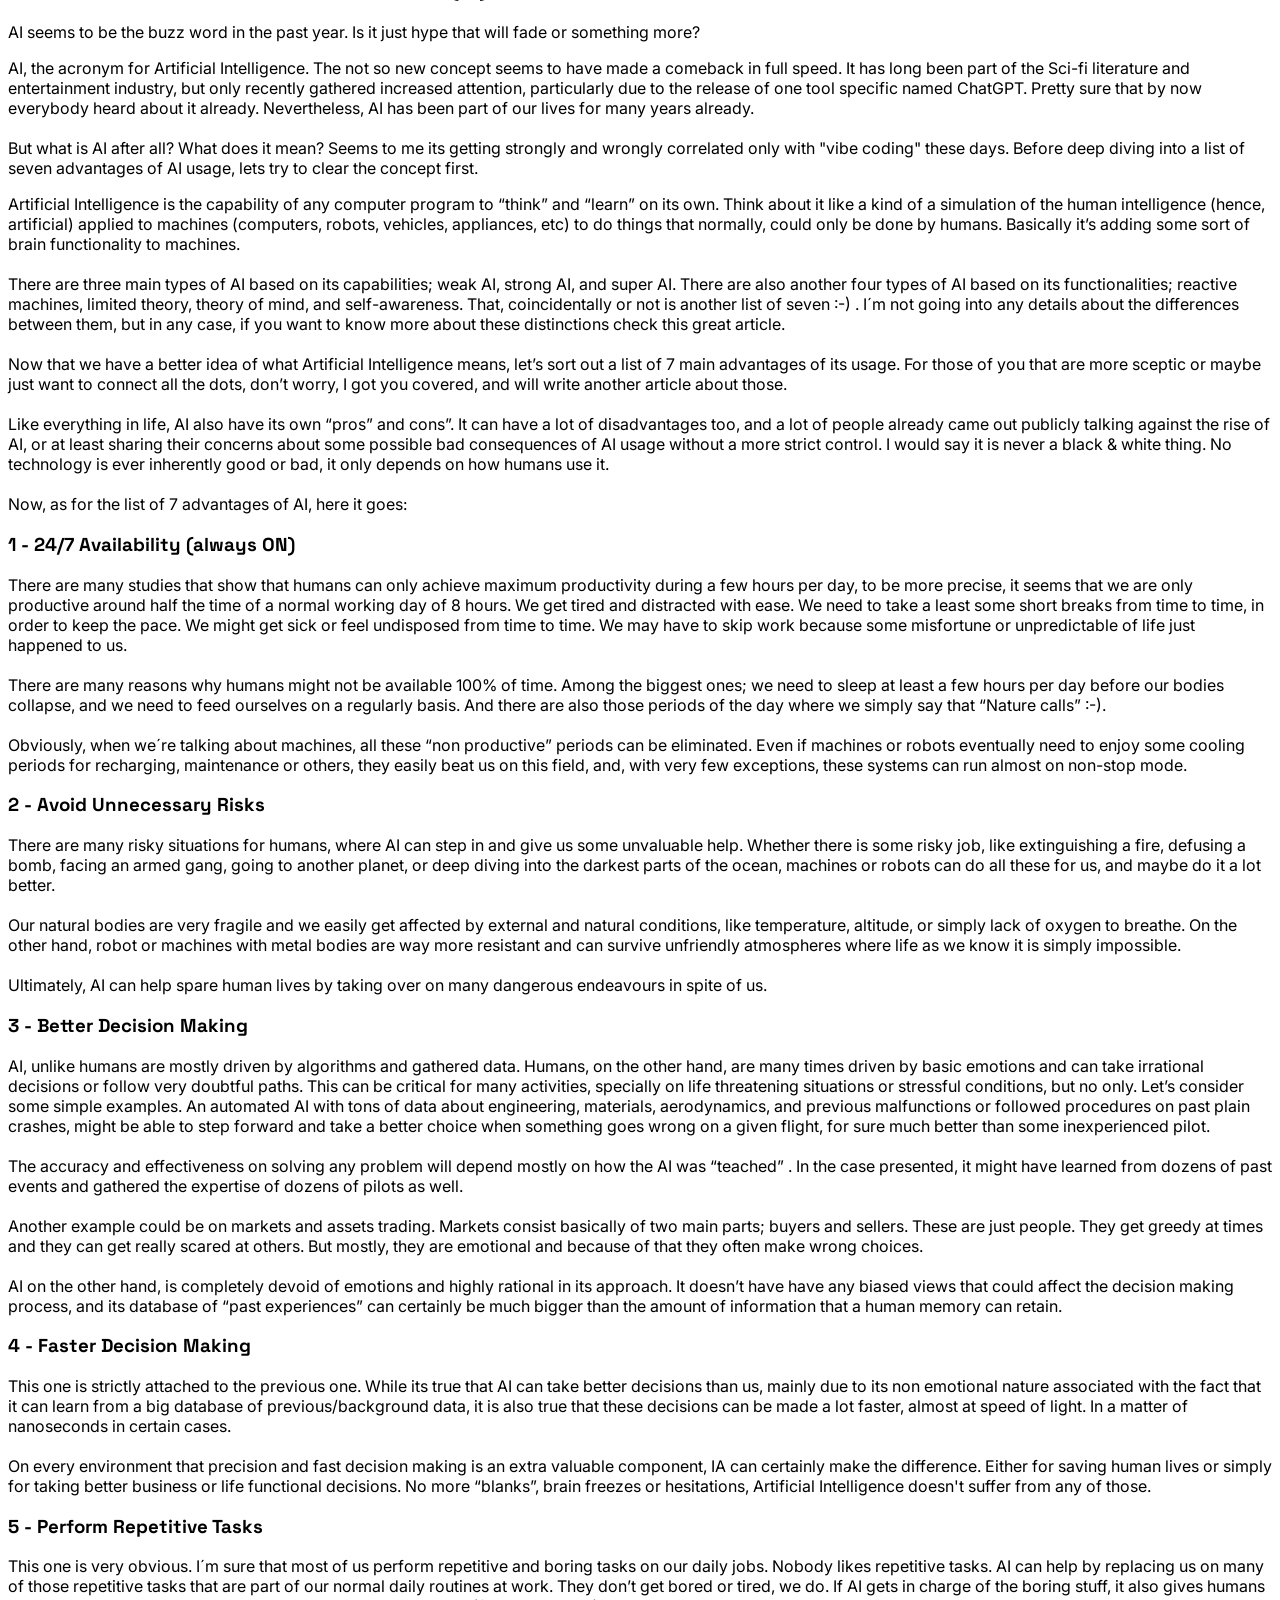
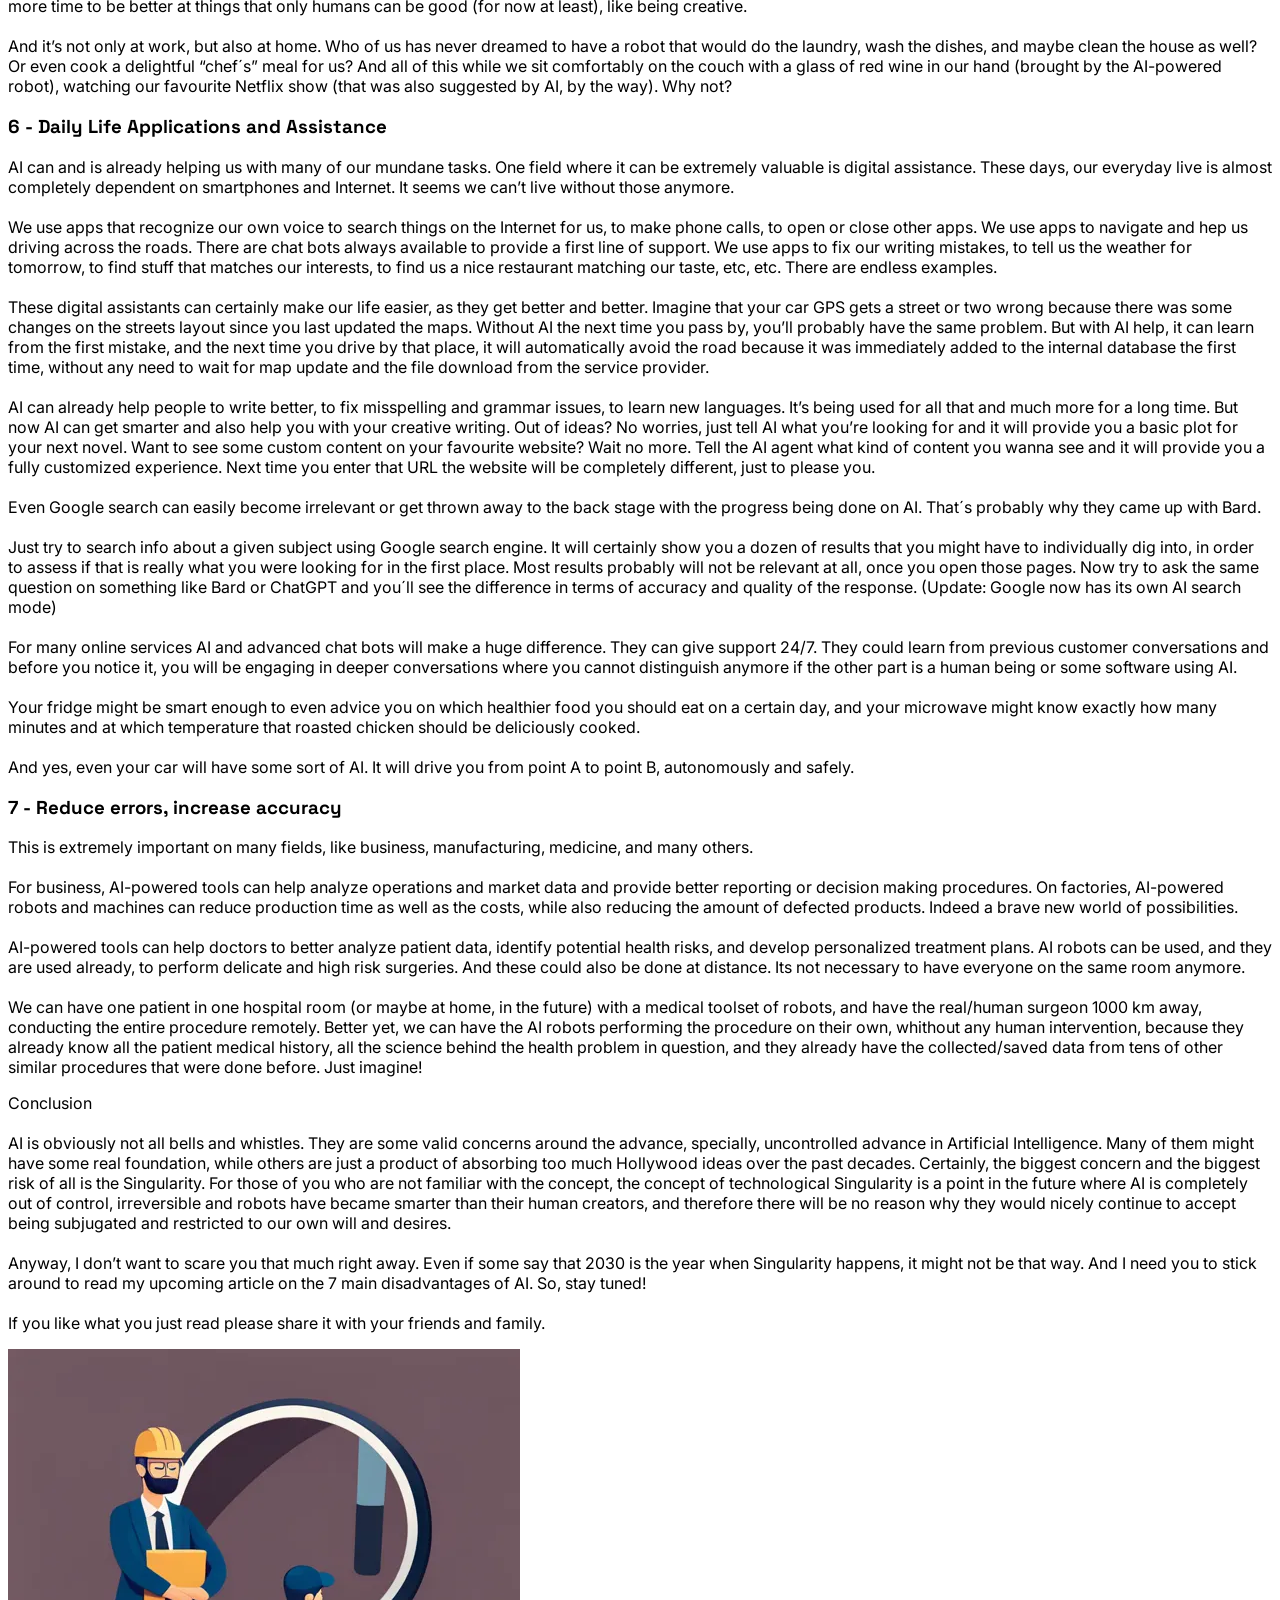
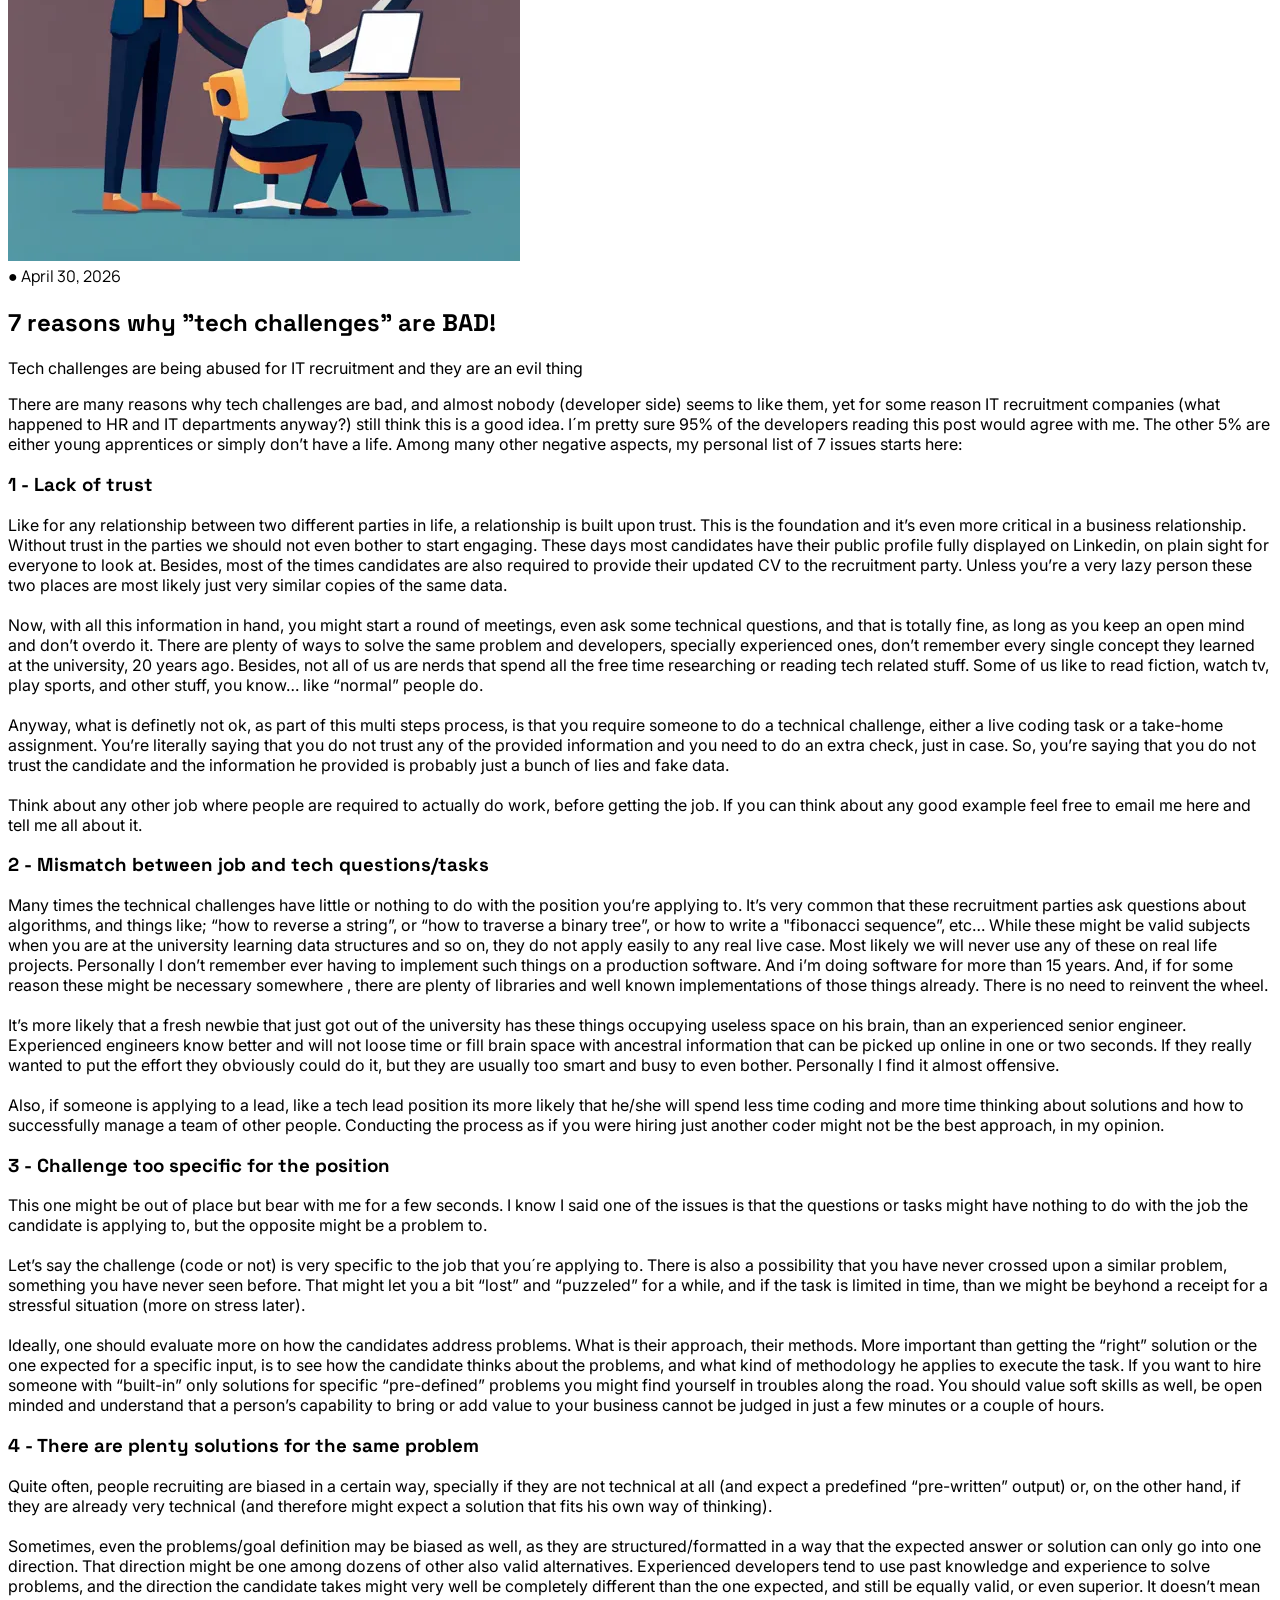
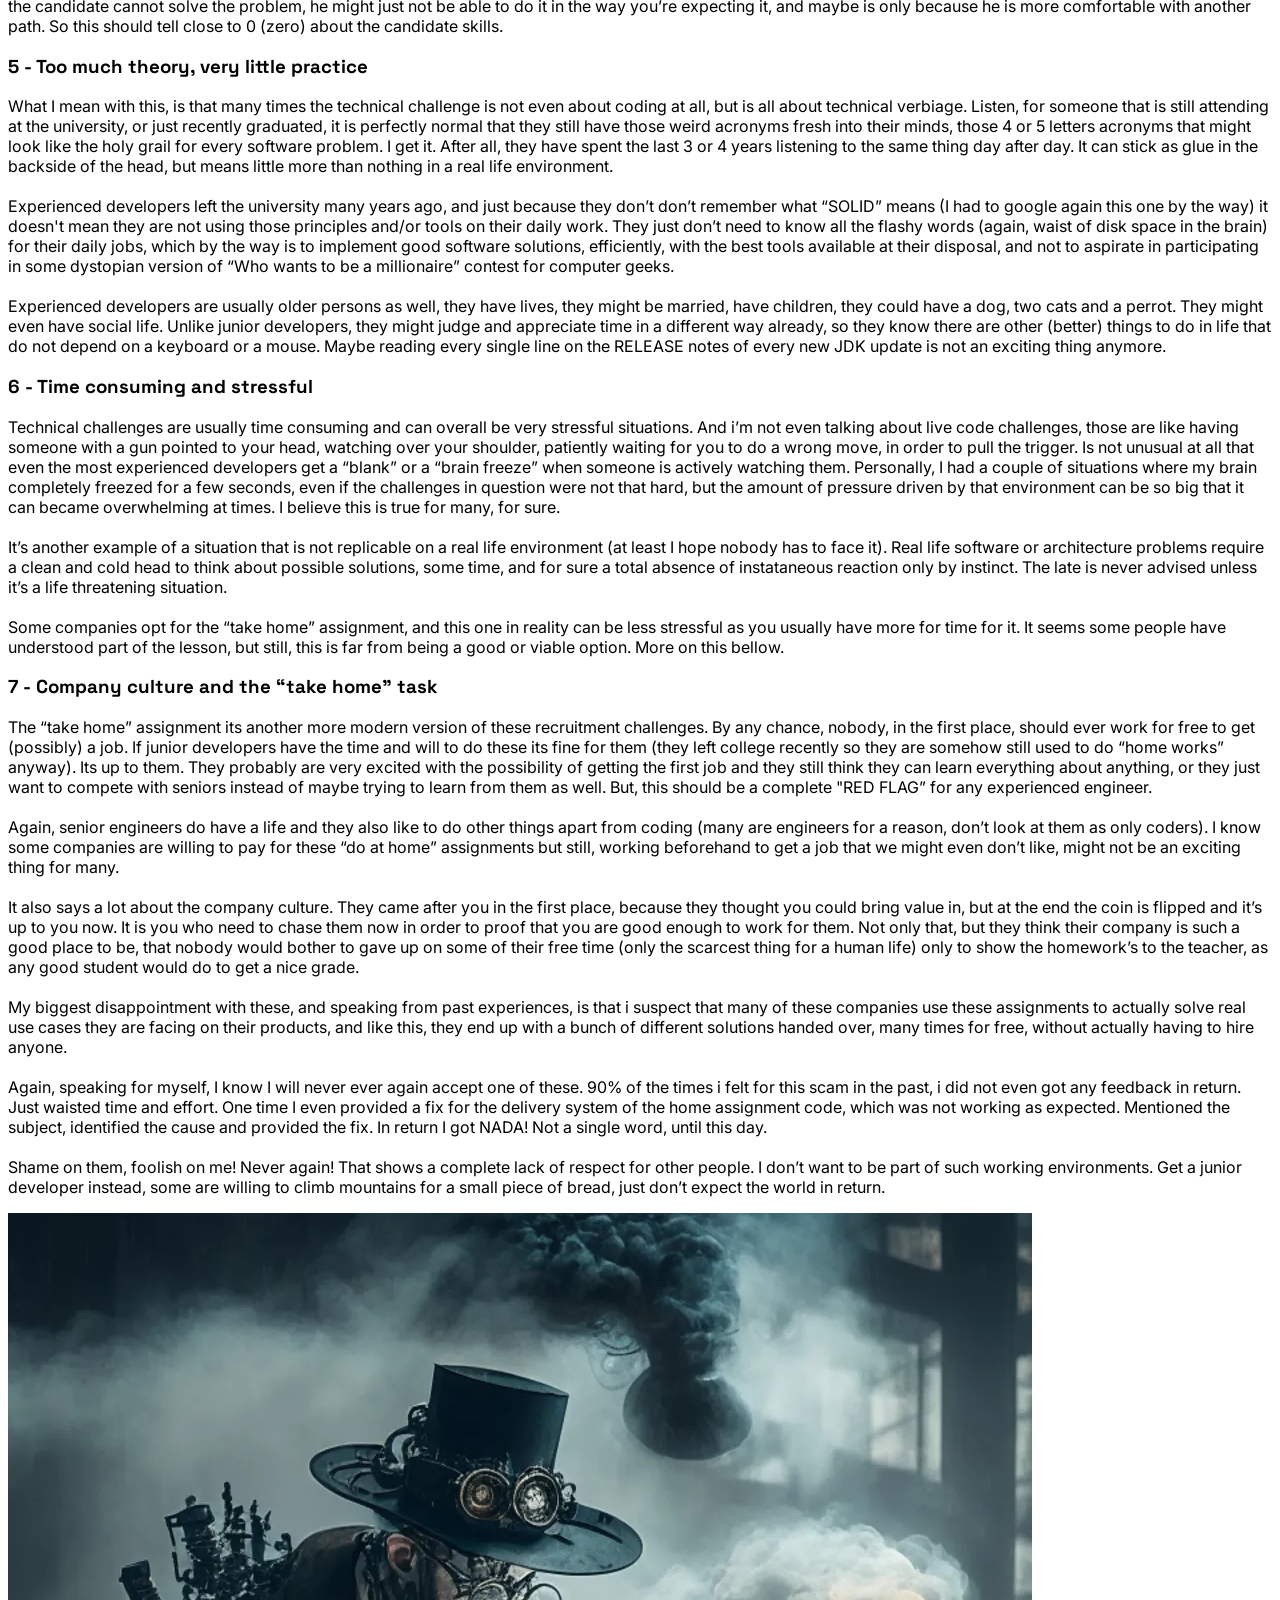
==== commit c0fa24e1: "update blog post" ====
--- a/blog.html
+++ b/blog.html
@@ -237,9 +237,137 @@
           </article>
           
           ====== END BLOG POST TEMPLATE ====== -->
+
+          <!-- POST 9 -->
+
+          <article id="latest" class="blog-post group" data-date="2026-06-30"><!-- ID "latest" for linking from index.html or dd/mm/yyyy 20260408-->
+            <div class="bg-surface-container rounded-xl overflow-hidden border border-outline-variant/10 hover:border-primary/30 transition-all duration-500">
+              
+              <div class="aspect-[21/9] bg-surface-container-high relative overflow-hidden">
+                <img 
+                  src="./images/36b2048c-a033-40ad-b9eb-76946d783506_512x512.webp" 
+                  alt="Post cover" 
+                  class="w-full h-full object-cover opacity-80 group-hover:scale-105 transition-transform duration-700"
+                />
+              </div>
+              
+              <div class="p-8 md:p-12 space-y-6">
+                <div class="space-y-3">
+                  <div class="flex items-center gap-4 text-xs text-on-surface-variant font-label uppercase tracking-widest">
+                    <span class="text-tertiary">●</span>
+                    <time>June 30, 2026</time>
+                  </div>
+                  
+                  <h2 class="font-headline text-3xl md:text-4xl font-bold tracking-tight group-hover:text-primary transition-colors">
+                    7 mistakes to avoid when doing IT recruitment!
+                  </h2>
+                  
+                  <p class="text-on-surface-variant text-lg font-light leading-relaxed">
+                  Common pitfalls that recruiters or companies usually overlook<br/>
+                  </p>
+                  <p>
+                    Personally, I think that there’s been a long time in IT recruitment since things have gone south. I´m been here for almost two decades so I saw my share of chances. On a fast growing working environment most companies are still struggling to adapt and understand what is going on, and many often complain that is never been harder to hire new people, but are they really doing the home work? Maybe yes, maybe not, not here to judge that but will give my point of view anyway.
+                    <br/><br/>
+                    When it comes to IT recruitment, there are several common mistakes or pitfalls that companies or recruiters should avoid in order to attract and retain top talent. Here are seven of them:
+                </p>
+                  
+                </div>
+                
+                <div class="prose prose-invert max-w-none pt-6 space-y-4">
+                  
+                  <h3 class="font-headline text-xl font-bold text-primary mt-8 mb-4">
+                    1 - Vague or Unrealistic Job Descriptions 
+                  </h3>
+                  
+                  <p class="text-on-surface-variant leading-relaxed">
+                   The job details are essential, period. Providing a clear and detailed job description is crucial for attracting the right candidates. One should avoid using vague or generic descriptions that do not clearly outline the required skills, responsibilities, and expectations. Similarly, one should avoid setting unrealistic expectations or requirements that may discourage qualified candidates from applying. Not everybody must or want to know everything about everything.
+                   <br/><br/>
+                   There’s a lot of technology out there. Fixation on past experience on a limited set of tools could narrow the possibilities to get the right person. Tools evolve and good engineers learn and adapt. The ones stuck on the same tools for years, usually don’t do any. Number of years using something is not synonym of quality of usage or intellectual capacity.
+                   <br/><br/>
+                   Finally, don’t ever engage into conversations with engineers without also providing at least a salary range. Realistic job details and a salary are a must. Time is precious for everyone. Knowing and providing all the steps necessary for the recruitment is also important. Nobody likes to engage in unknown territory.
+                  </p>
+                  
+                  <h3 class="font-headline text-xl font-bold text-secondary mt-8 mb-4">
+                    2 - Looking for something extremely specific
+                  </h3>
+                  
+                  <p class="text-on-surface-variant leading-relaxed">
+                    Many times, companies or recruiters deprive themselves of finding the right talent because they are looking for someone with very detailed and specific experiences. It’s not even about skills or degrees. Often a company is looking for someone who has already a decent amount of past working experience (several years) on a very specific programming language of tool. Developers should not be seen as library monkeys or entities stuck in time without any ability to evolve. Often companies are only interested in candidates that have been working on very similar projects to the one they are hiring for. This is extremely hard to find, sure many companies can use similar tools but finding two situations exactly similar is virtually impossible . It narrows the number of candidates and mid to long term could be a negative influence on the company´s grow path because everybody is used to think and do alike.
+                  <br/><br/>
+                    Every project is very specific to each company, team, point in time, market or type of industry they are active on. It doesn’t mean that you can´t find the right talent outside your specific niche, sometimes it might be preferable as I would point out at the end of this article. When one is looking for talent whose past experience is a 100% match to the current opening, it is certainly reducing tremendously the chances to find talent in what is already a very competitive environment “per se”. It could be preferable to hire someone with proven skills and adaptation capabilities to new projects and environments, then trying to find the needle in the haystack. Having done a similar job in the past is not a valid excuse for “company culture”.
+                  </p>
+
+                  <h3 class="font-headline text-xl font-bold text-tertiary mt-8 mb-4">
+                   3 - Poor Communication or lack of feedback 
+                  </h3>
+                  
+                  <p class="text-on-surface-variant leading-relaxed">
+                   Lack of timely and transparent communication is a common complaint from developers during the recruitment process. I am one of them and i’m with them, I´ve been there countless times. Lack of feedback is another one. One should ensure to maintain regular communication with candidates, providing updates on their application status and promptly responding to their queries. Many recruiters often just “fire” the same copy/paste formatted message to multiple candidates, some times the same message multiple times to the same candidate, but they fail to answer back when certain details are asked. Many simply don’t ever come back and they simply “ghost” people that ask details. Lack of communication can lead to frustration and a negative perception of the recruiter or the company. I had occasions when I was left “hanging” and the very same person, picked up the last message many months (sometimes more than a year) later.
+                  </p>
+
+                  <h3 class="font-headline text-xl font-bold text-primary mt-8 mb-4">
+                    4 - Lengthy and Arduous Hiring Process
+                  </h3>
+                  
+                  <p class="text-on-surface-variant leading-relaxed">
+                    A lengthy and over-complicated hiring process can deter talented developers. Excessive rounds of interviews, redundant tests (or just the existence of any test), or slow decision-making processes can lead to candidate drop-offs. Sometimes there’s so much time between phases (or so many phases) that candidates just move on and try other things. Juniors looking for the the first offer might be more patient, seniors might not.
+                  <br/><br/>
+                  Some engineers, don’t even bother to start the process because it looks a bureaucracy novel in the first place. I am one of them if the process has more than 3 steps. Some times its the company itself, that stops communicating in the middle of the process because in the meantime, they actually hired someone else to fill the position (cause they were evaluating dozens of candidates at same time and that talk about “perfect match” at the beginning was just complete bullshit). That is very frustrating and it will put the company on the black list on the candidates mind for the near future.
+                <br/><br/>
+                  Time is one of the most precious things for humans since our time on planet Earth is very limited, and every day that passes we are one step closer to run out of it. So, streamlining the hiring process, with focus on few, simple but relevant assessments or questions can be as much important as providing timely feedback to candidates.
+                </p>
+
+                  <h3 class="font-headline text-xl font-bold text-secondary mt-8 mb-4">
+                   5 - Too much or too little technical expertise in Recruiters 
+                  </h3>
+                  
+                  <p class="text-on-surface-variant leading-relaxed">
+                   Both situations can be a problem. Having recruiters who lack technical knowledge or understanding can be a significant barrier in identifying and evaluating the right talent. Many times recruiters misread the candidates profile and then approach them with offers that are not even remotely close to the candidates experience or desires. Sometimes engineers have a very explicit public profile where they mention what they prefer or what they usually avoid but, nevertheless, many companies or recruiters don’t bother to read those or pretend the info it’s not there.
+                   <br/><br/>
+                   Technical interviews, if any, should be conducted by individuals who possess some expertise or involve technical team members in the recruitment process. But it is also very important to understand that these people can often be biased and “blinded” by their own expertise and experience. So, involving a developer in the hiring process of another developer is probably not the best idea either.
+                   <br/><br/>
+                   There are multiple ways to solve technical problems and build software. It is very frustrating to find people that cannot go or think outside their own little box. They are used to think and work in just one way, the way they are currently doing on the company doing the hire, they have automatized processes and usually struggle to be confronted with new ways of thinking and different points of view. This puts a barrier in the company´s chance to evolve. Many times senior developers and CTOs have problems and feel uncomfortable they they are challenged by a potential newcomer.
+                  </p>
+
+                  <h3 class="font-headline text-xl font-bold text-tertiary mt-8 mb-4">
+                   6 - Failing to Highlight Company Culture and Perks 
+                  </h3>
+                  
+                  <p class="text-on-surface-variant leading-relaxed">
+                    Many IT professionals often prioritize a positive work culture, the existence of growth opportunities, and the existence of perks when considering a job. Not that they forget about the salary of course, that is probably the number one priority, but all the ones mentioned above come right after a good paycheck . If the company has a vibrant culture, emphasizes work-life balance with fully remote or hybrid work, or offers unique benefits, one should make sure to highlight these aspects during the recruitment process.
+                    <br/><br/>
+                    Failure to showcase these elements can make your company less attractive to developers. Nevertheless, it’s also important to distinguish that what the company considers a good perk or benefit, is not always seen in the same way by candidates. Equity and shares options are more meaningful when the company is actually valuable, if it’s a startup maybe some would prefer a new laptop, a budget for the home office, or some paid vacations instead of waiting years on the promise of an eventual good return.
+                  </p>
+
+                  <h3 class="font-headline text-xl font-bold text-primary mt-8 mb-4">
+                    7 - Lack of Diversity and Inclusion Efforts 
+                  </h3>
+                  
+                  <p class="text-on-surface-variant leading-relaxed">
+                  This might not be obvious for everyone at first but in the mid to long term it can the difference between a thriving business or a dying one. Building diverse and inclusive teams is crucial for fostering innovation and productivity.
+                  <br/><br/>
+                   Companies that fail to prioritize diversity and inclusion in their recruitment process may miss out on talented candidates from underrepresented groups. You should ensure that your recruitment efforts are inclusive, promote diversity, and mitigate unconscious biases. You should build a team coming from multiple backgrounds with different levels of expertise and skills, preferably also from outside the market the company is operating. As long as people have the right skillset it should be considered a positive thing, that they have come from different industries or that they have worked with different tools.
+                  <br/><br/>
+                   If you narrow the choices because you want to build the most homogeneous team possible (where all are basically clones of each other), you will also miss the chance to grow knowledge outside your own little box.
+                   <br/><br/>
+                   Negleting soft skills and “free thinkers” in exchange for hard skills and “human bots” that only execute instructions is probably not the best strategy for the future of the company. It might look easy and the right answer in the short term, but eventually everything in life and businesses changes overtime. People with proven track of adaptation and diverse experiences should be at the top of the priorities when hiring for the long term.
+                   <br/><br/>
+                   By avoiding these common pitfalls, you can improve your IT recruitment process and attract not only highly skilled developers, but true engineers, thinkers and tech survivors, people who are more likely to contribute to the future success of your organization. Those who don’t evolve and can´t think more than a couple of weeks or months ahead will have less chances to see their businesses flourish.
+                   <br/><br/>
+
+                  </p>
+
+                  <p>
+                    If you Like what you read, please feel free to share with others. Comment or share the article with friends and family.
+                  </p>
+                  
+                </div>
+              </div>
+            </div>
+          </article>
           <!-- POST 8 -->
 
-          <article id="latest" class="blog-post group" data-date="2026-06-22"><!-- ID "latest" for linking from index.html or dd/mm/yyyy 20260408-->
+          <article id="20260622" class="blog-post group" data-date="2026-06-22"><!-- ID "latest" for linking from index.html or dd/mm/yyyy 20260408-->
             <div class="bg-surface-container rounded-xl overflow-hidden border border-outline-variant/10 hover:border-primary/30 transition-all duration-500">
               
               <div class="aspect-[21/9] bg-surface-container-high relative overflow-hidden">
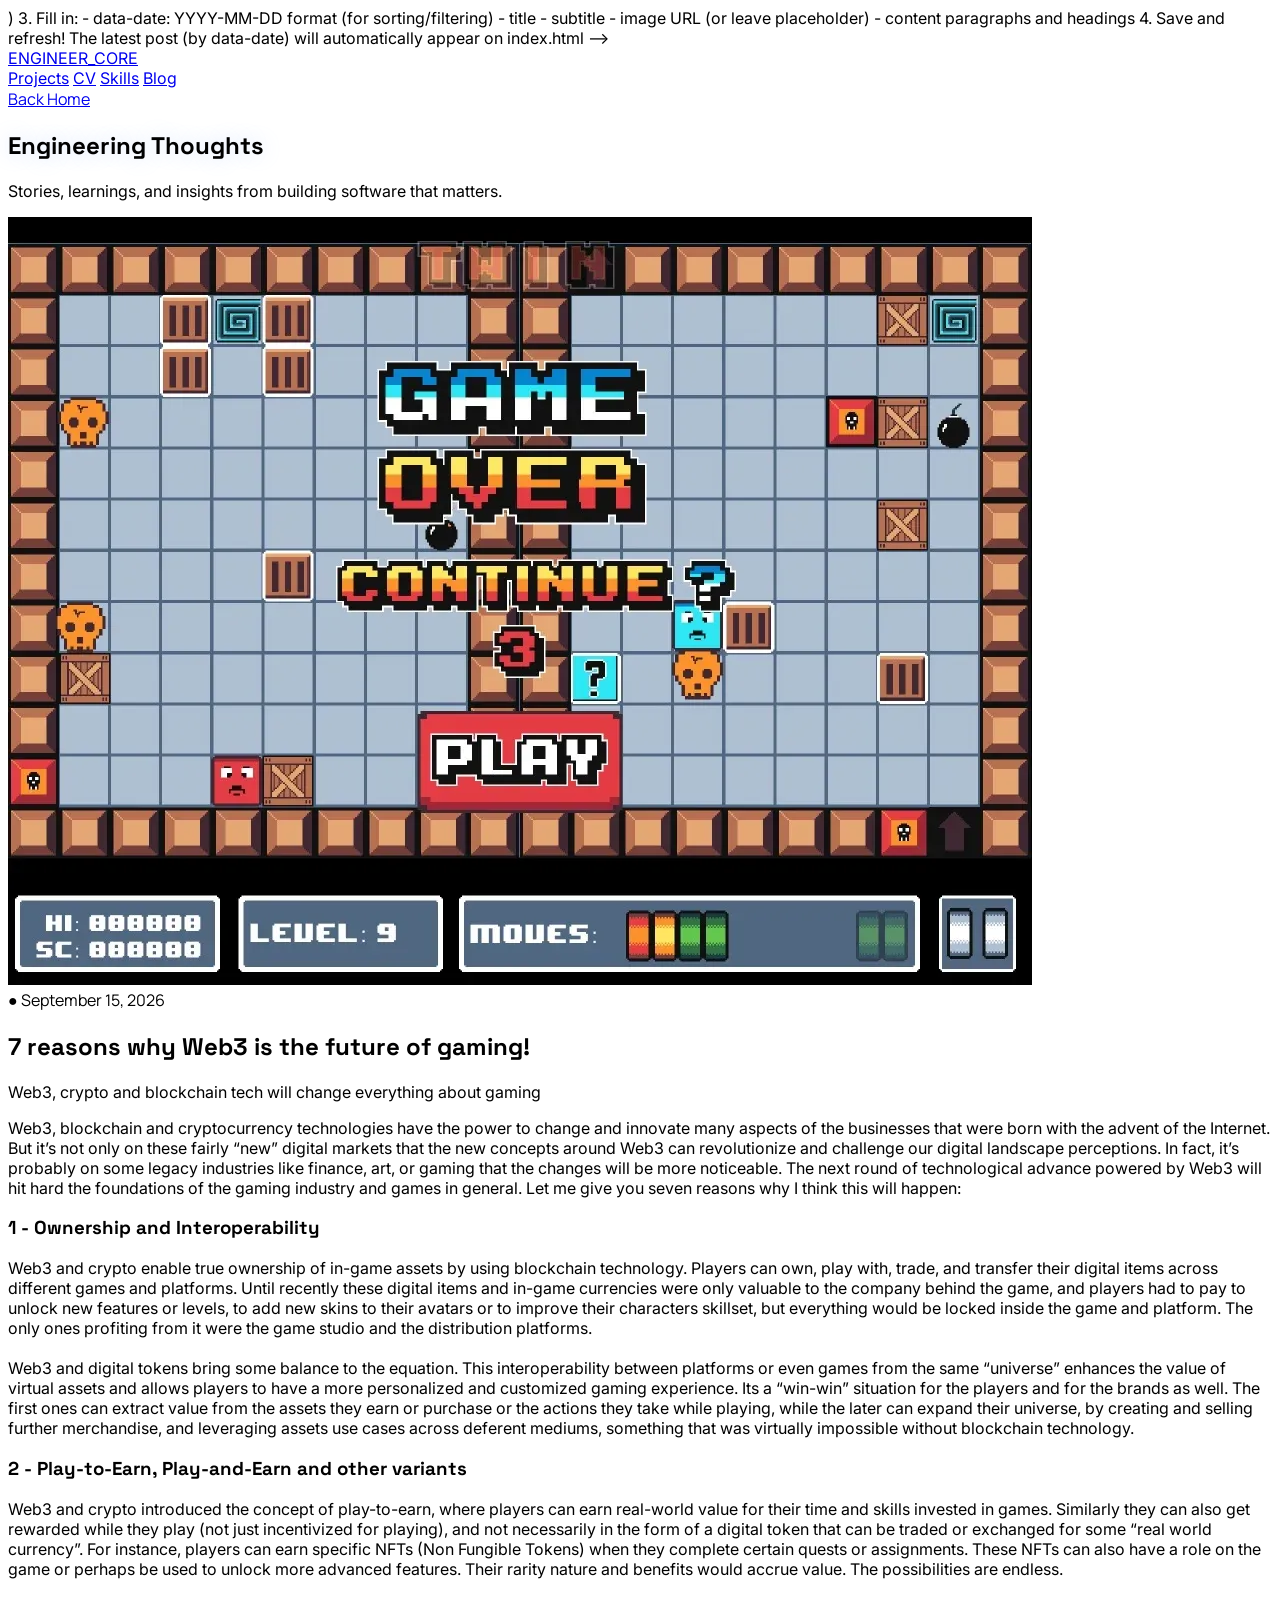
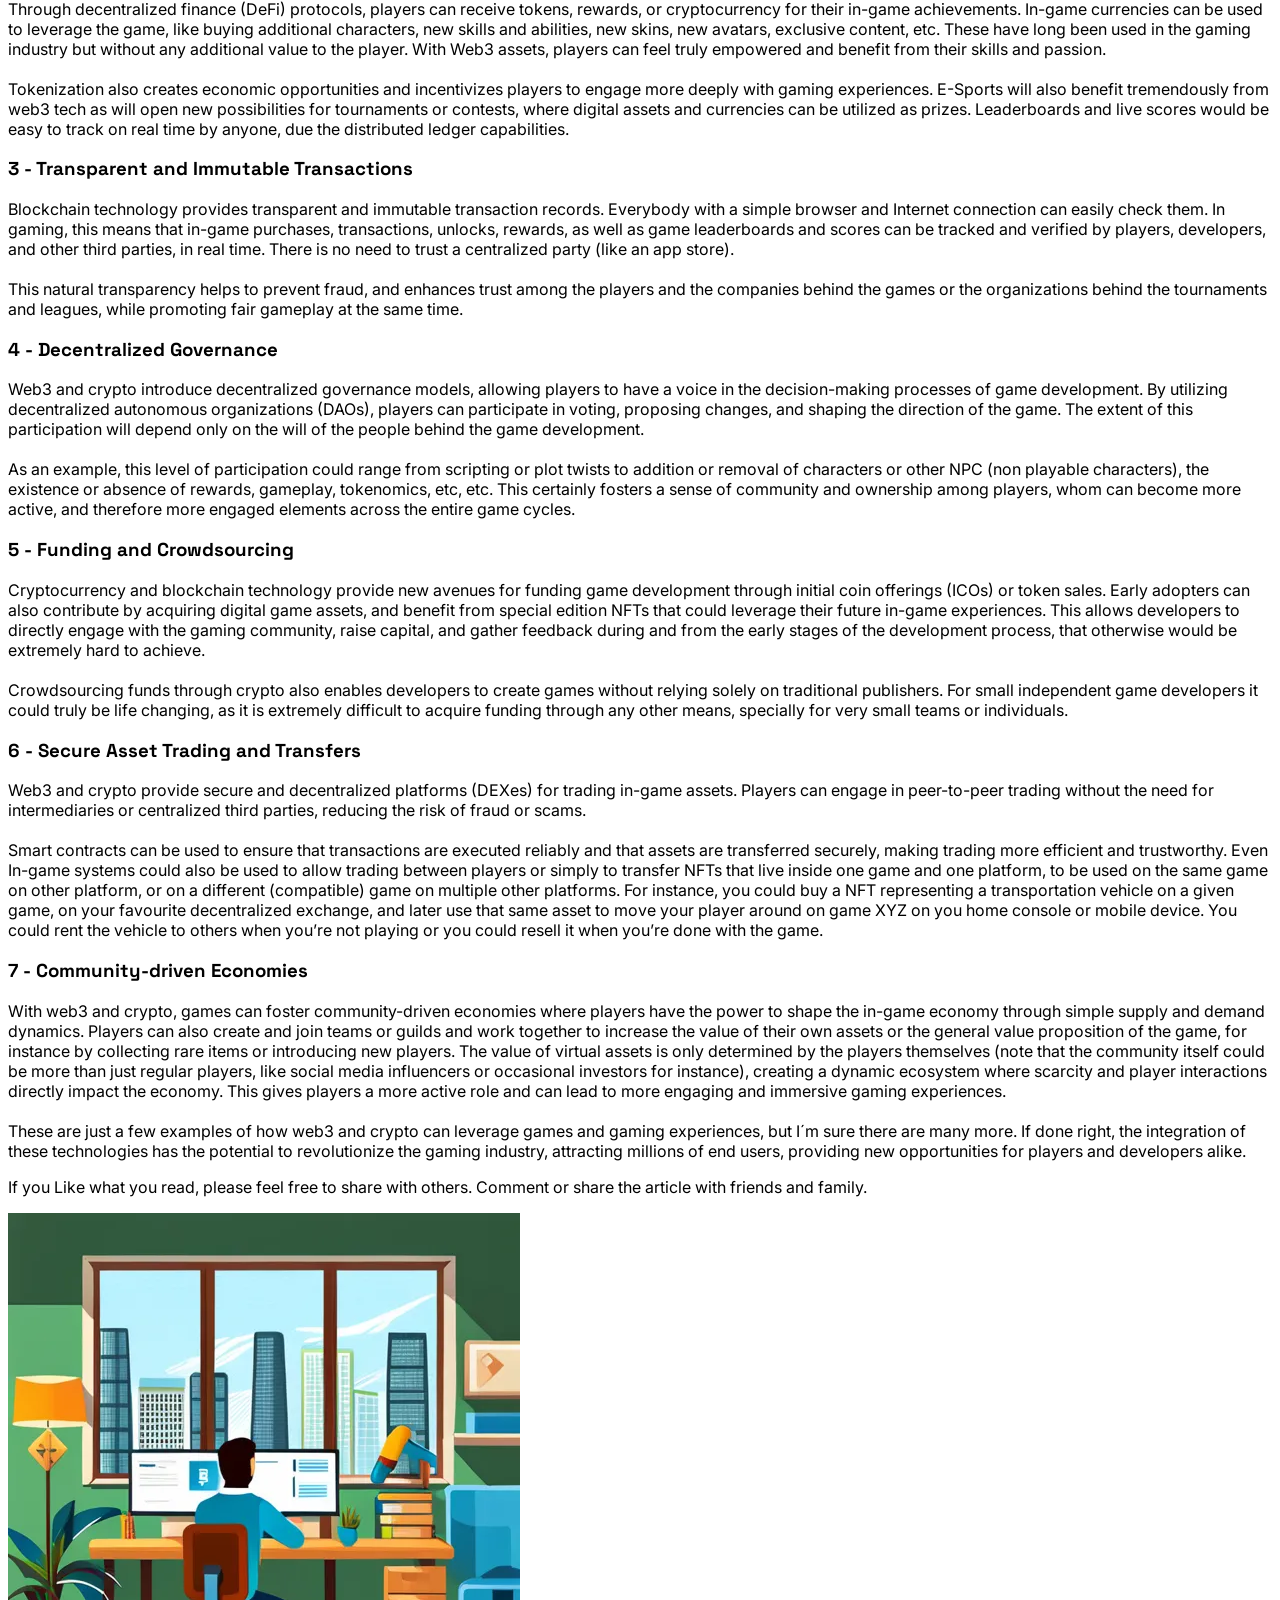
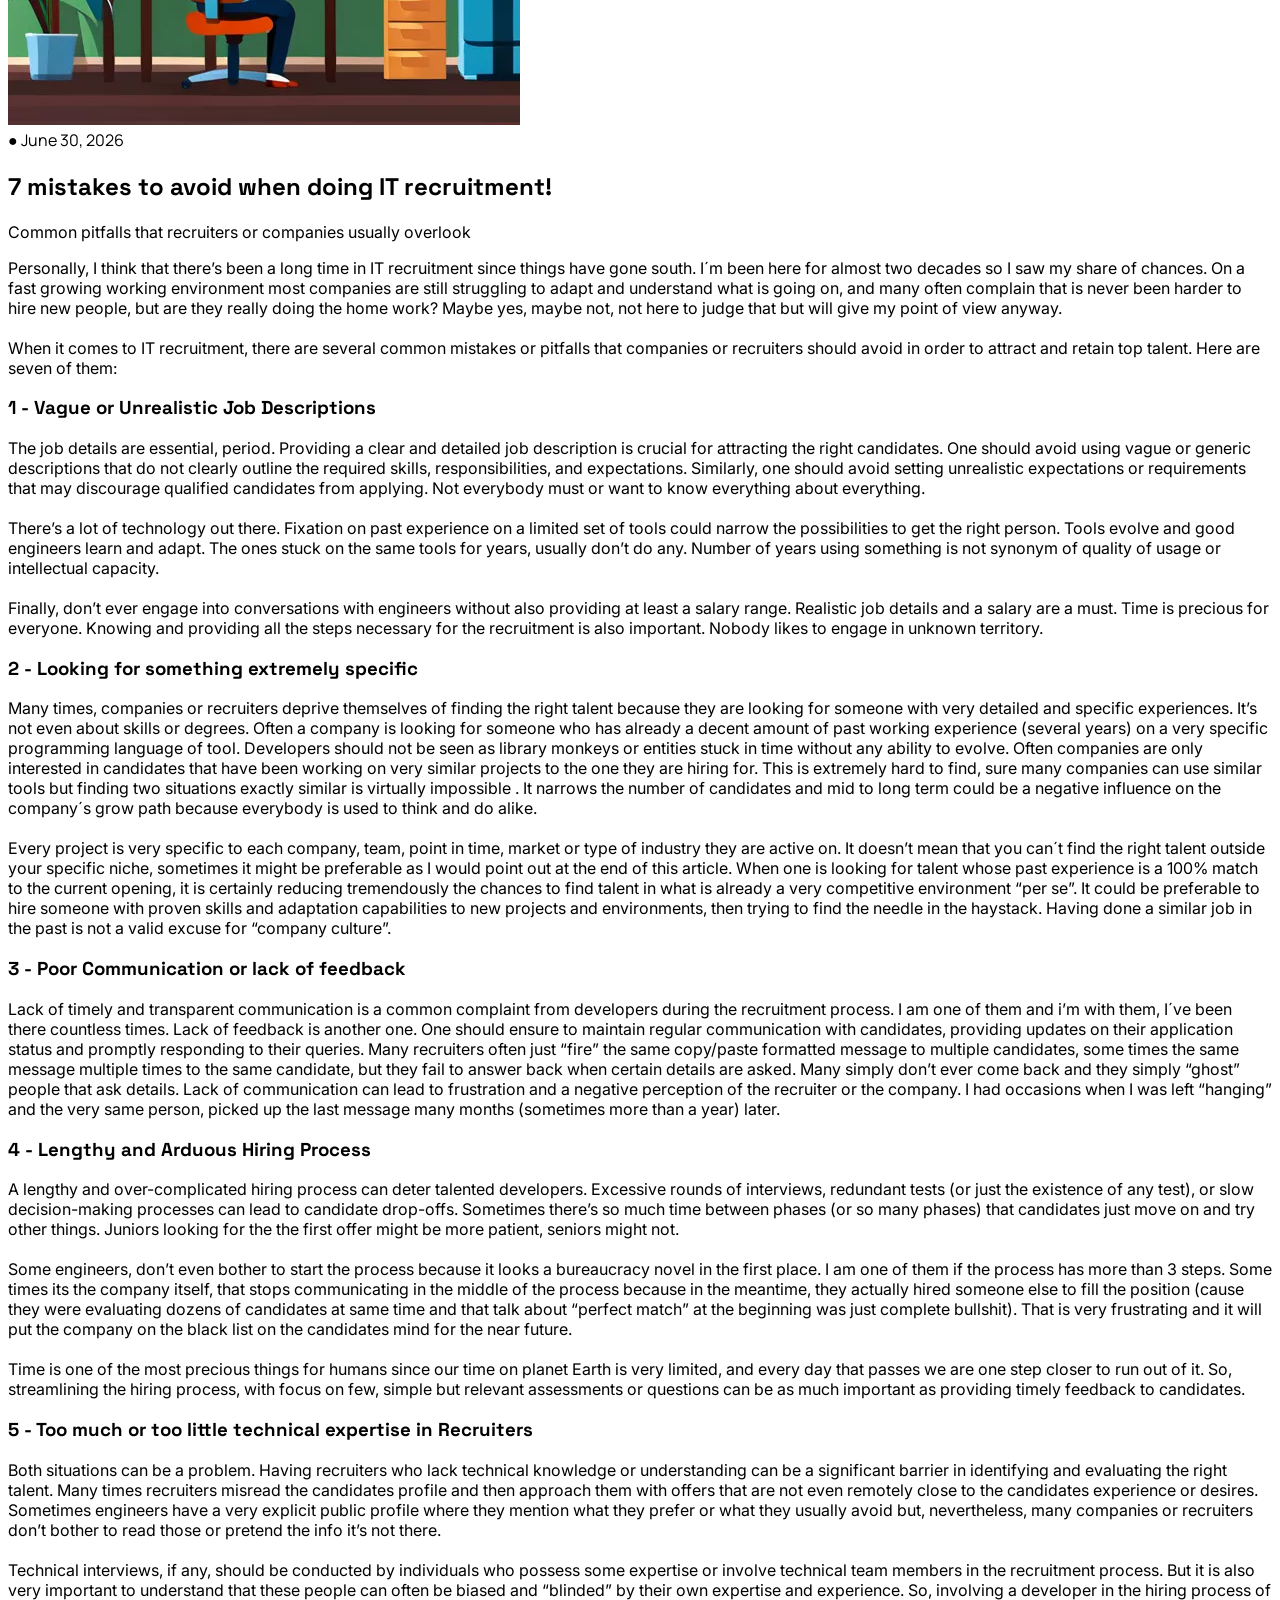
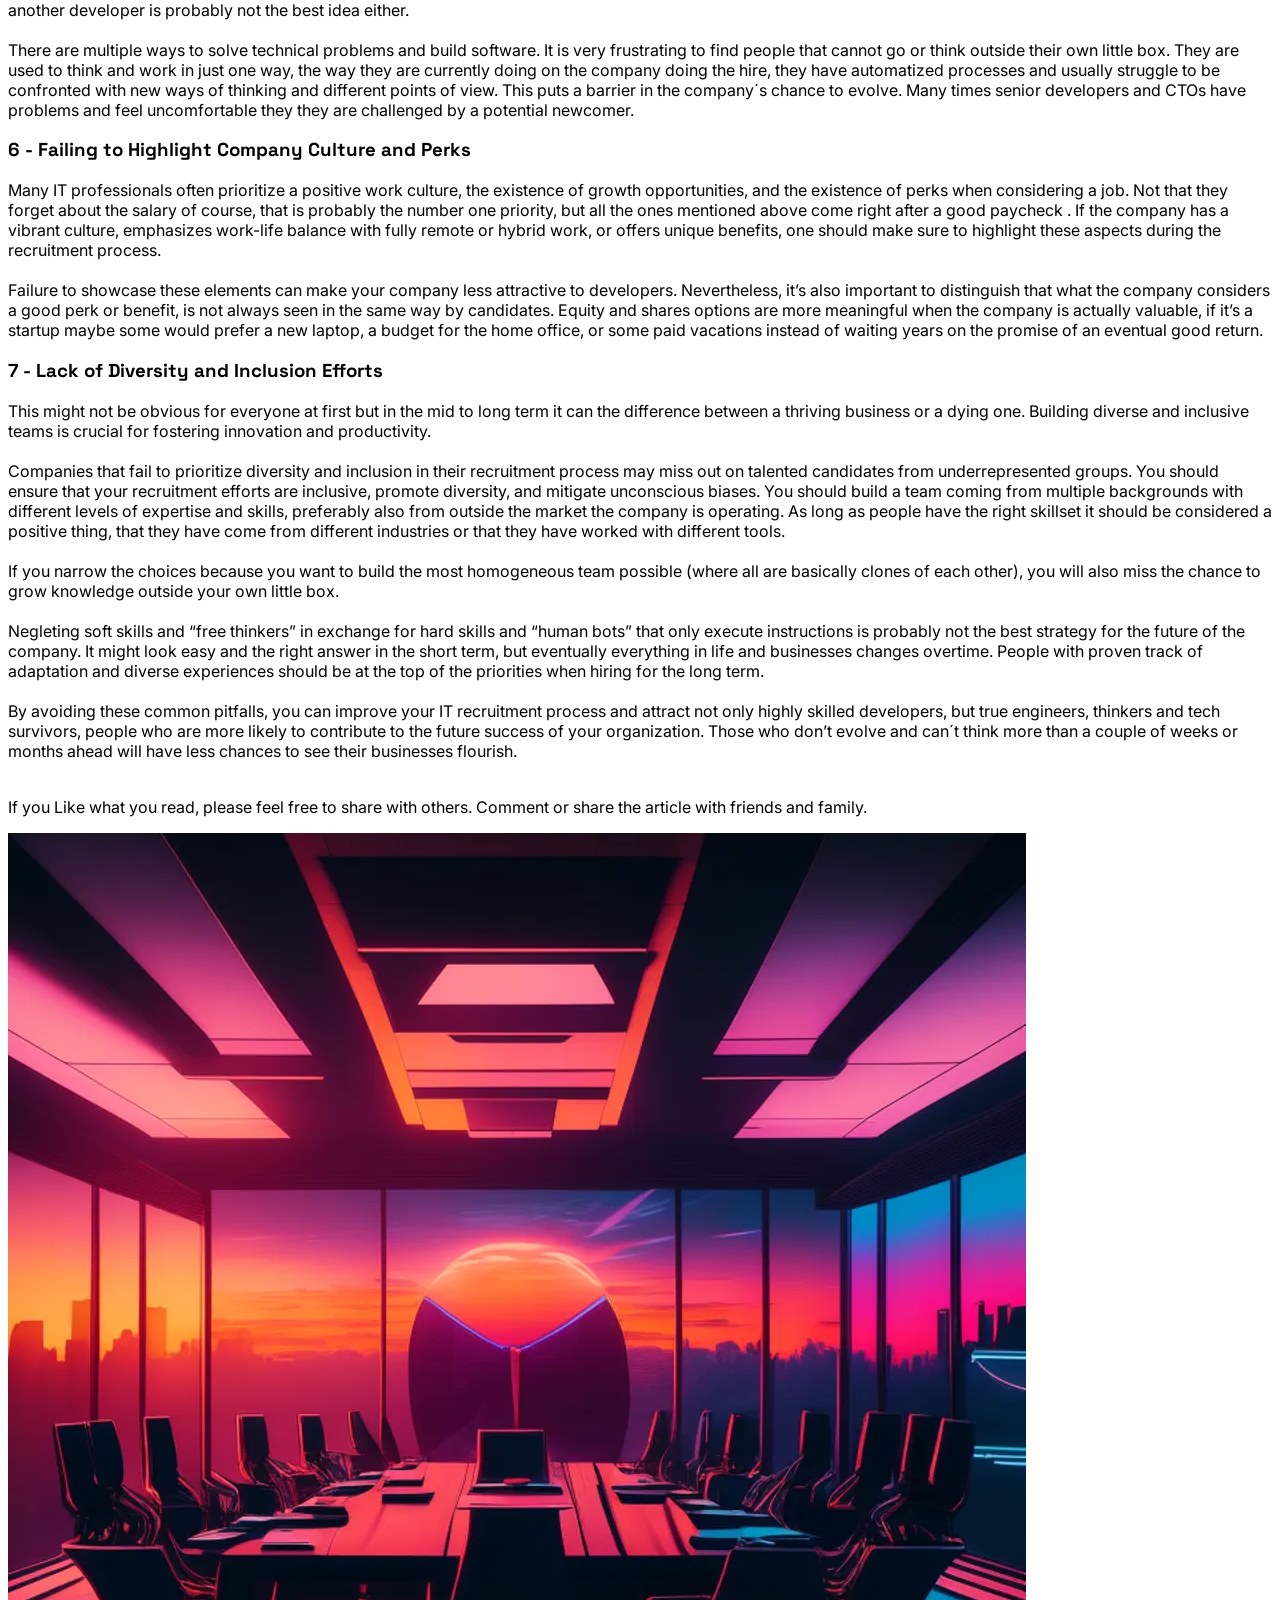
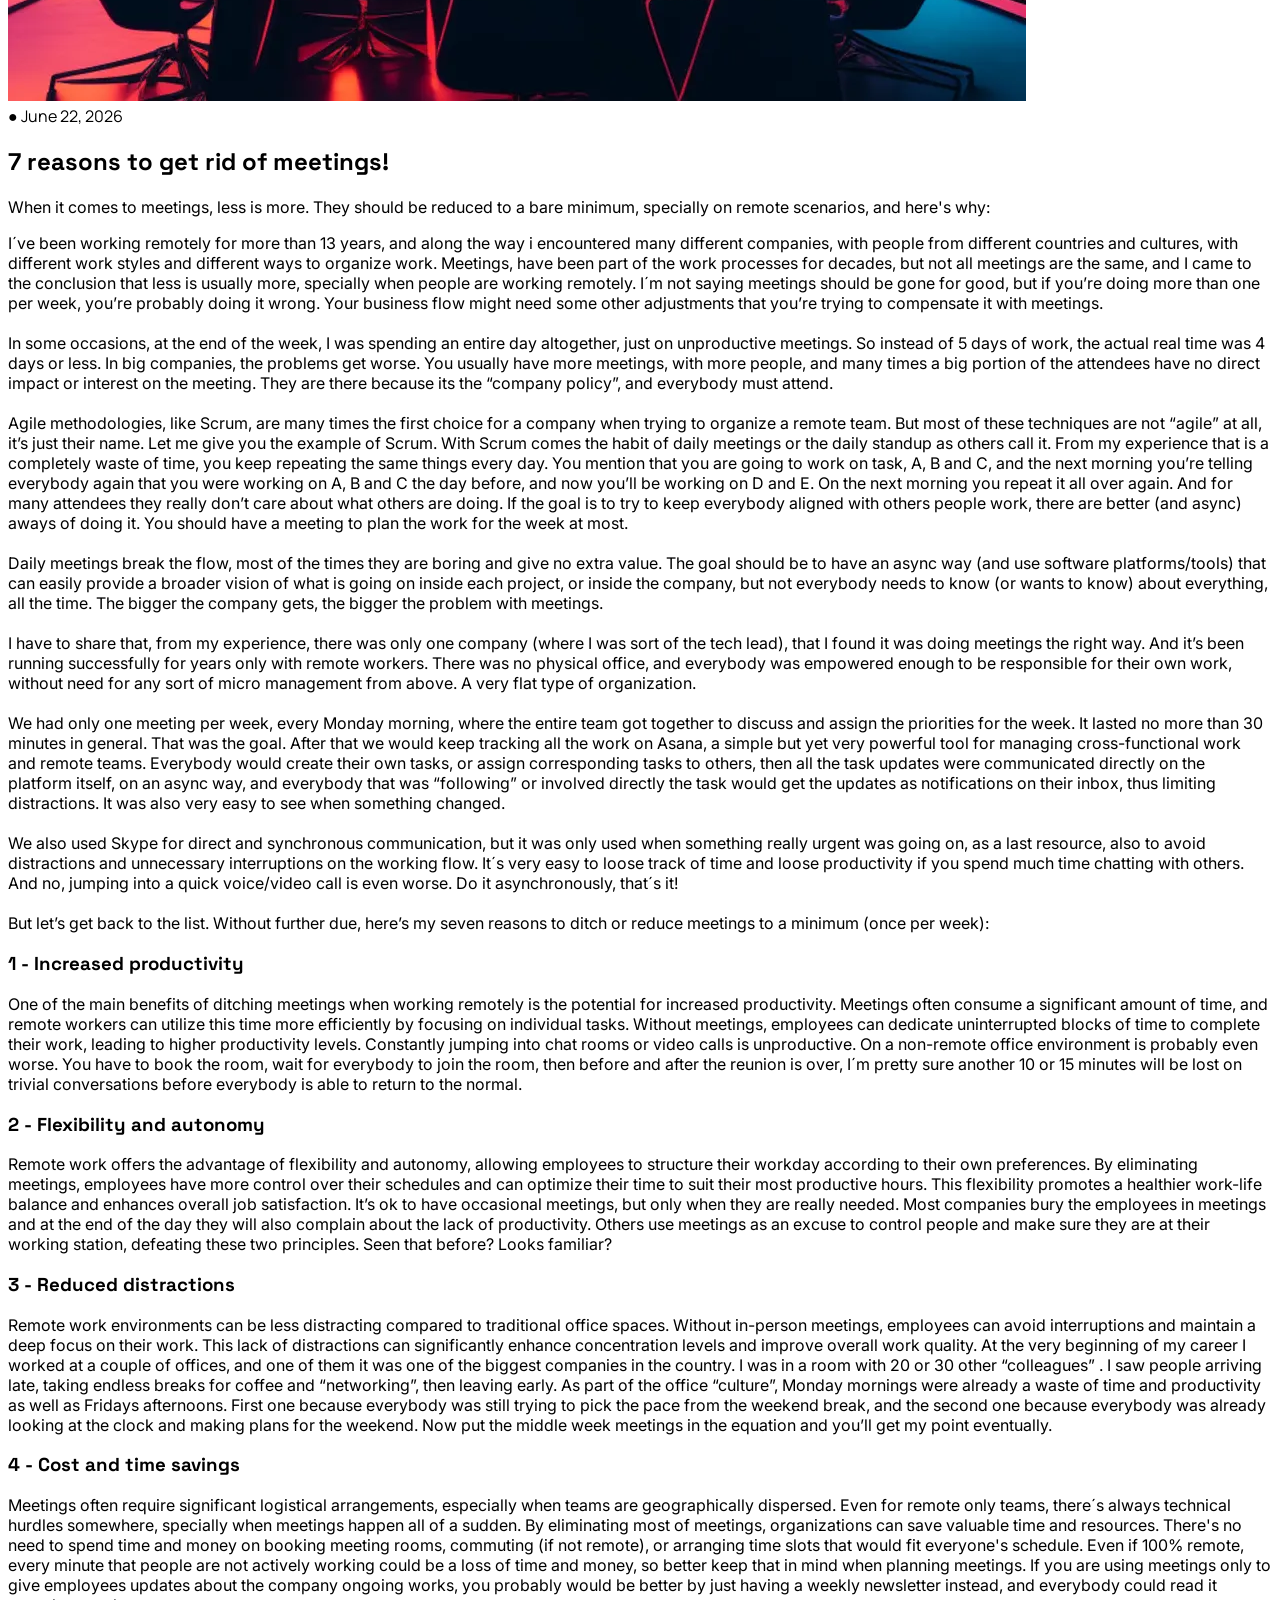
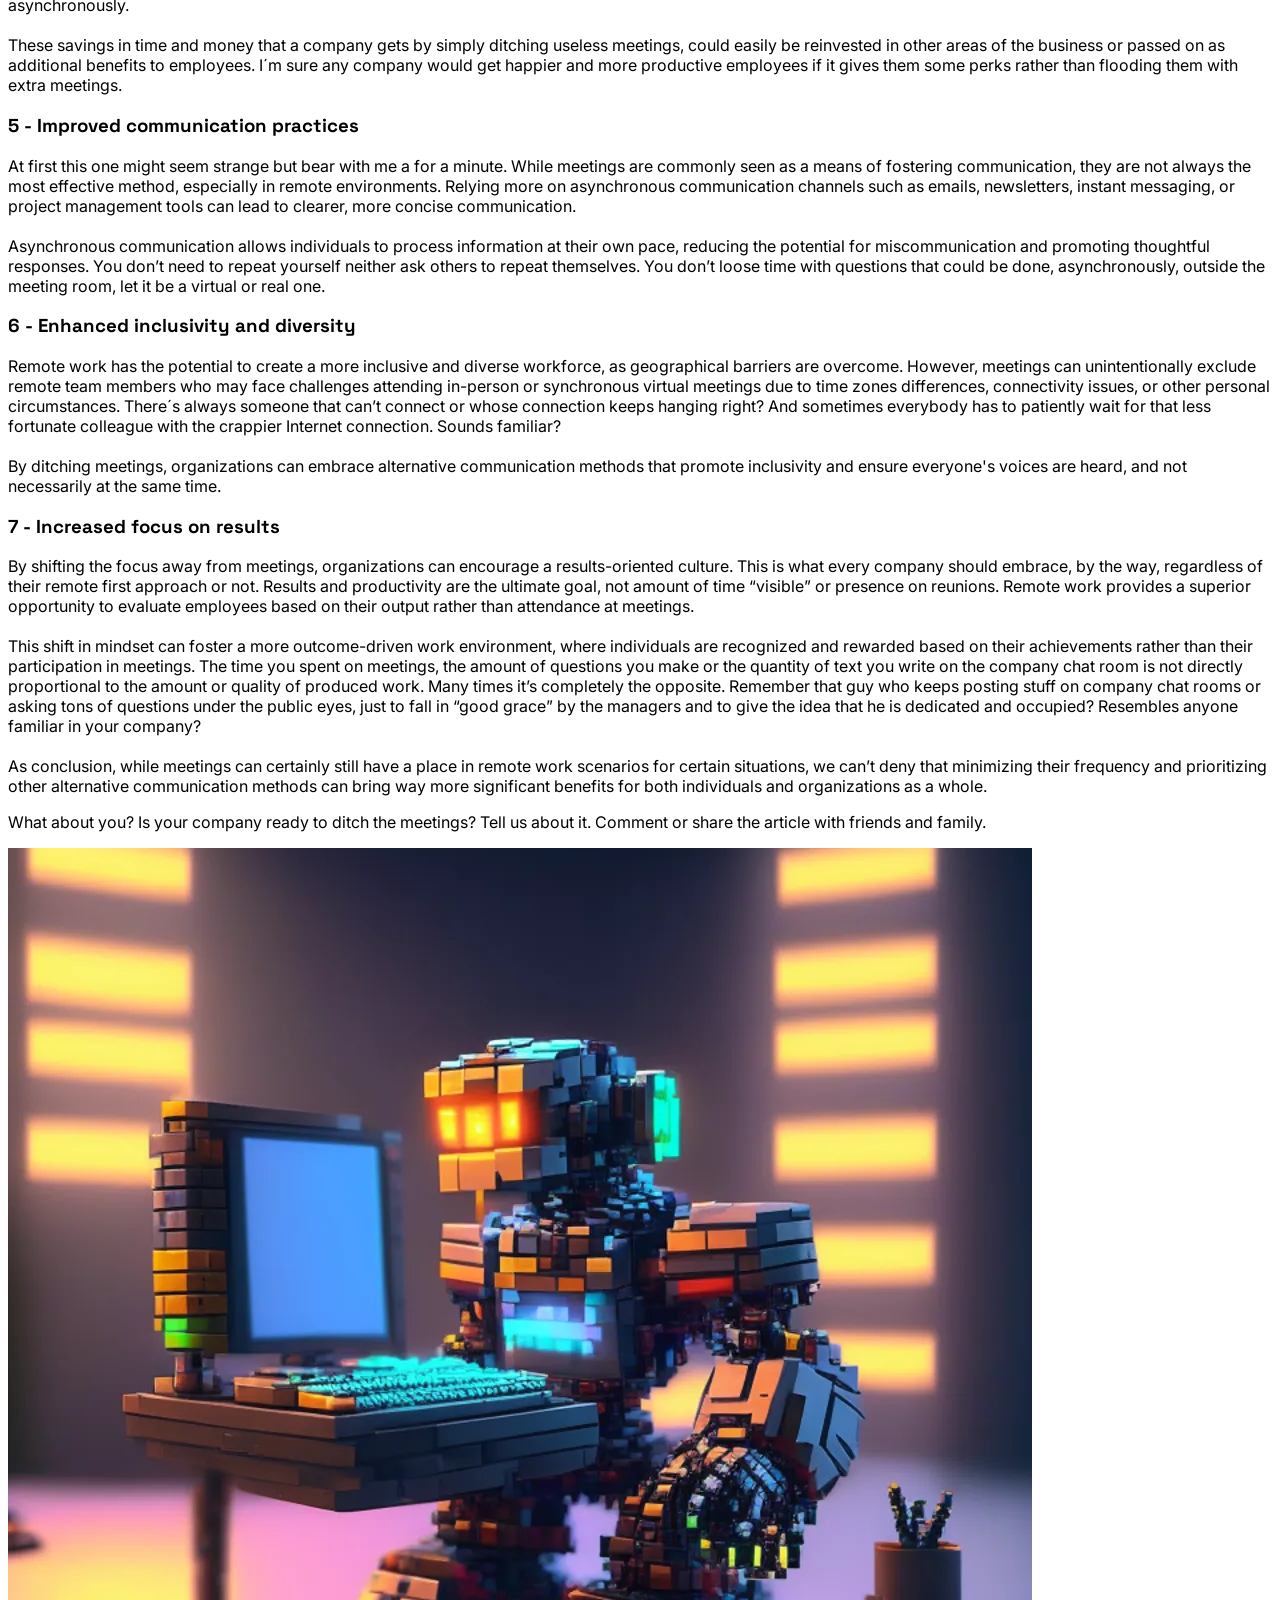
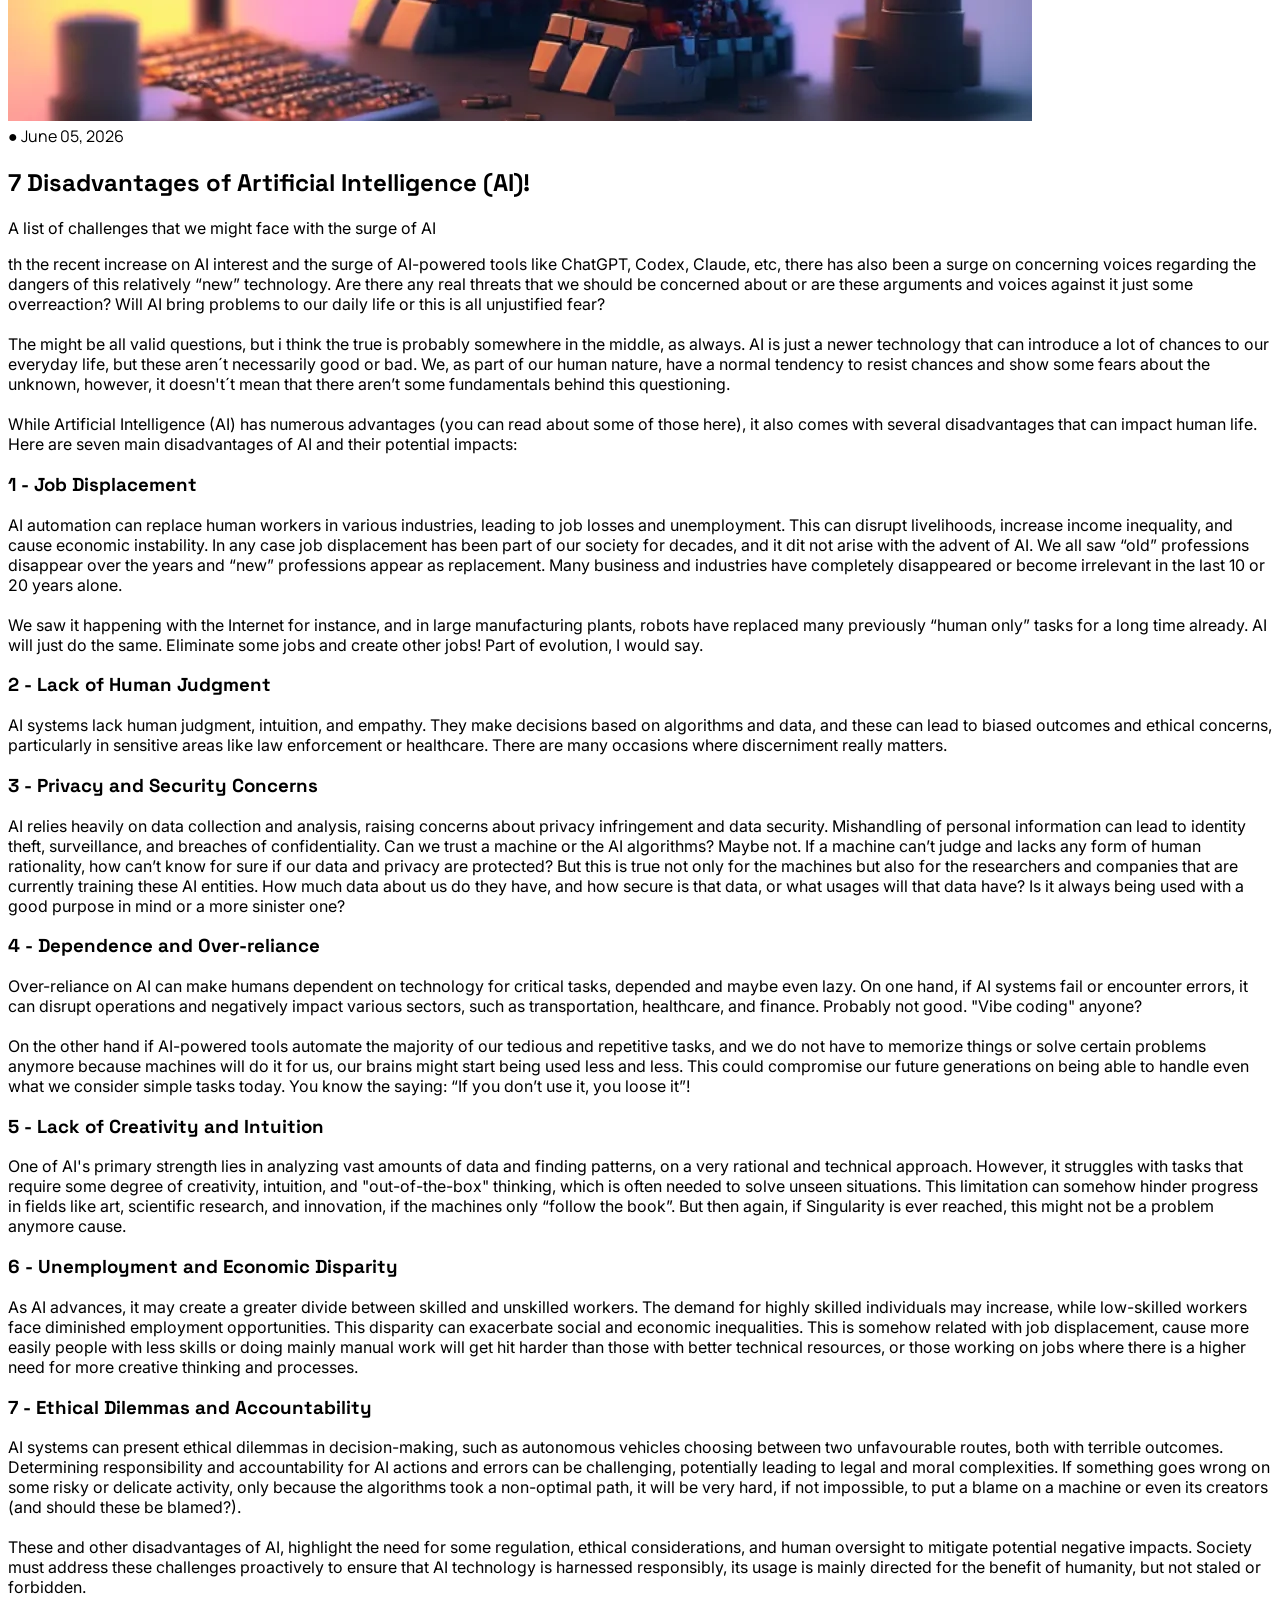
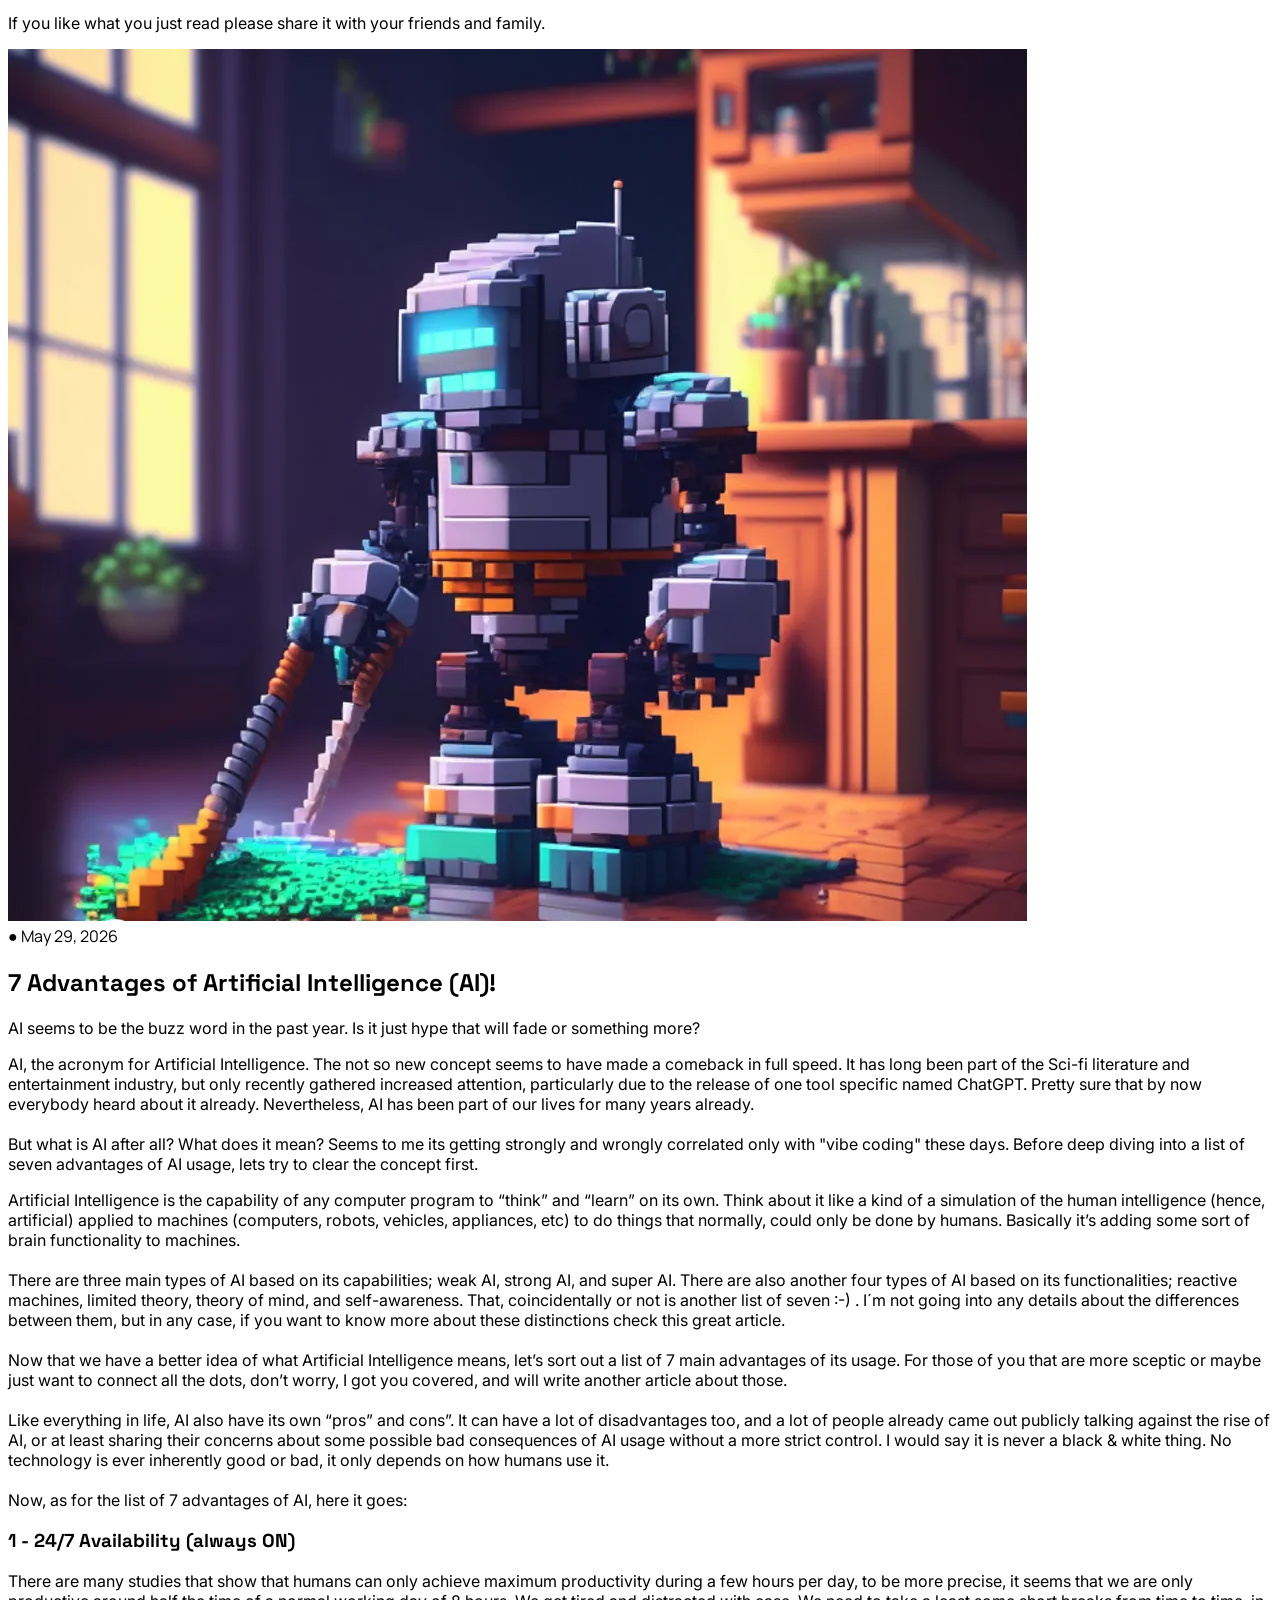
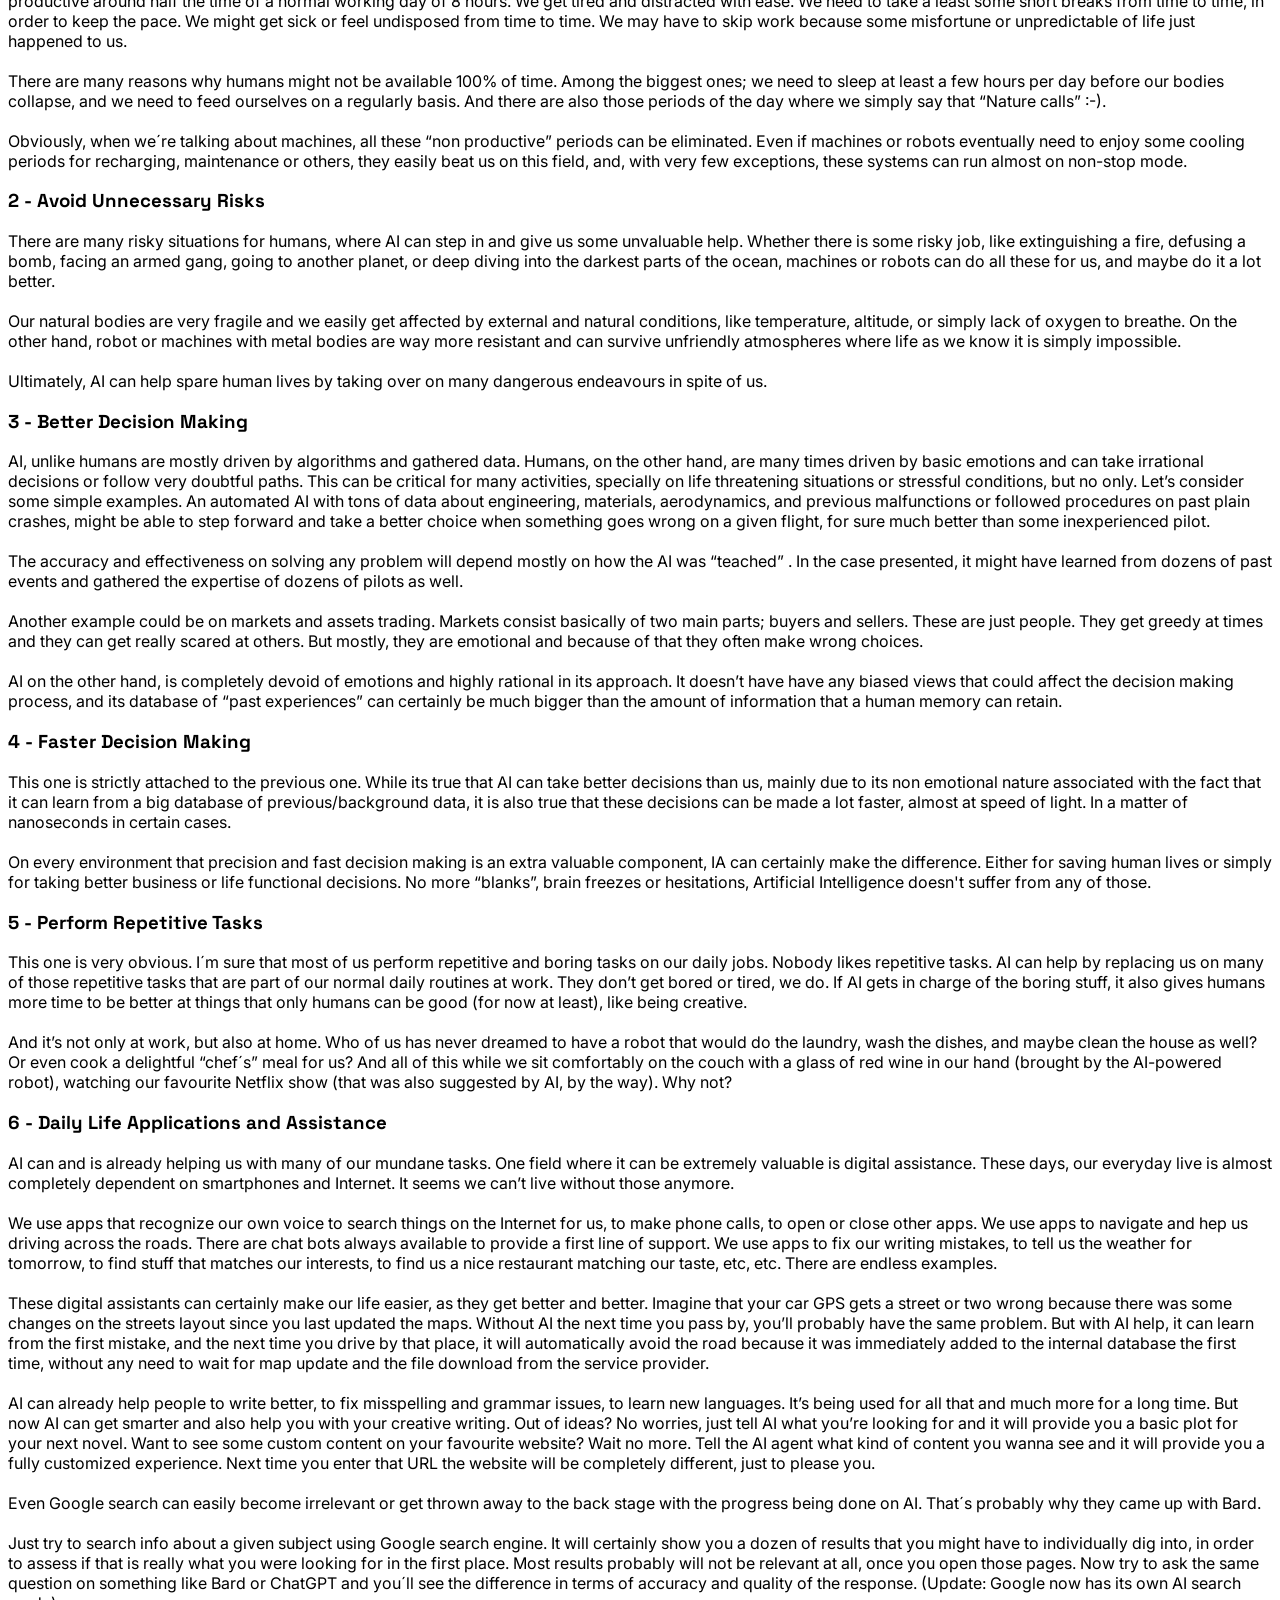
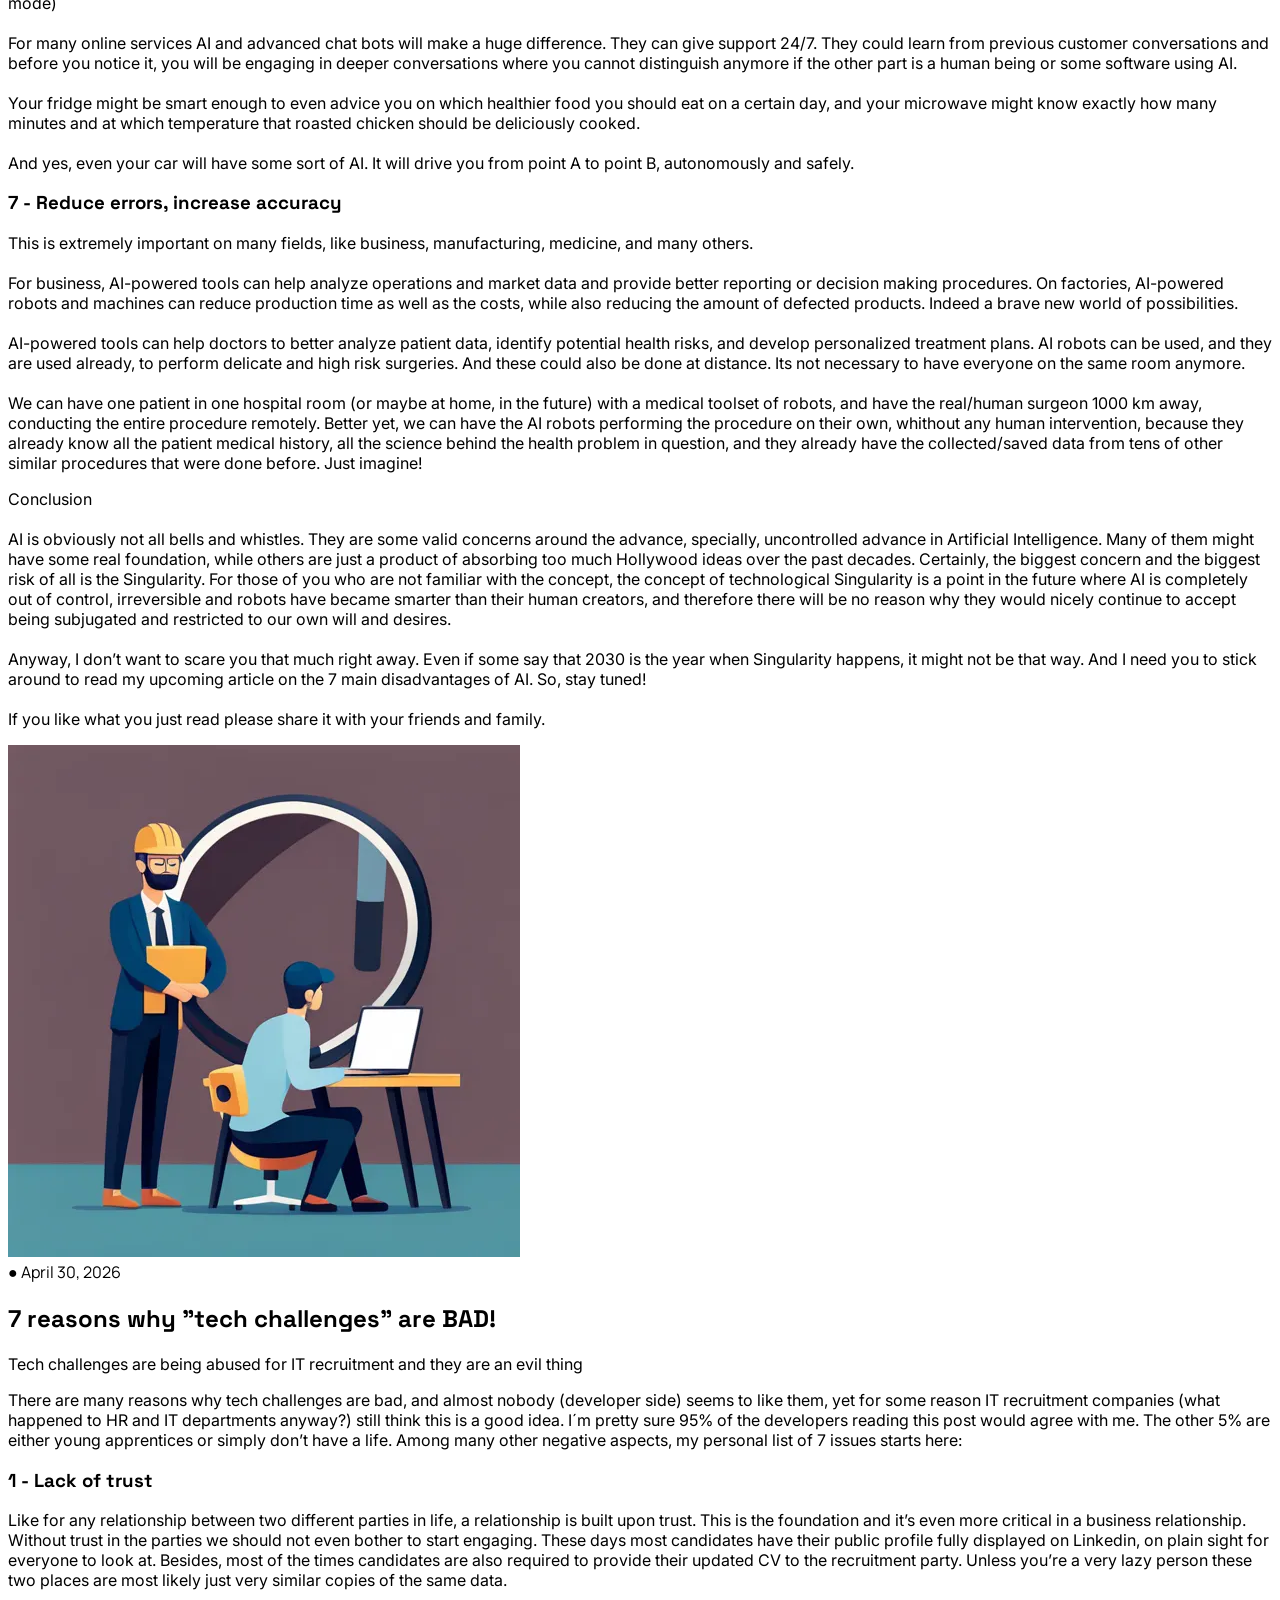
==== commit 826dd654: "new article" ====
--- a/blog.html
+++ b/blog.html
@@ -237,10 +237,126 @@
           </article>
           
           ====== END BLOG POST TEMPLATE ====== -->
+          <!-- POST 10 -->
+
+          <article id="latest" class="blog-post group" data-date="2026-09-15"><!-- ID "latest" for linking from index.html or dd/mm/yyyy 20260408-->
+            <div class="bg-surface-container rounded-xl overflow-hidden border border-outline-variant/10 hover:border-primary/30 transition-all duration-500">
+              
+              <div class="aspect-[21/9] bg-surface-container-high relative overflow-hidden">
+                <img 
+                  src="./images/73a27500-626d-4098-ba09-a471a1c68def_1024x768.webp" 
+                  alt="Post cover" 
+                  class="w-full h-full object-cover opacity-80 group-hover:scale-105 transition-transform duration-700"
+                />
+              </div>
+              
+              <div class="p-8 md:p-12 space-y-6">
+                <div class="space-y-3">
+                  <div class="flex items-center gap-4 text-xs text-on-surface-variant font-label uppercase tracking-widest">
+                    <span class="text-tertiary">●</span>
+                    <time>September 15, 2026</time>
+                  </div>
+                  
+                  <h2 class="font-headline text-3xl md:text-4xl font-bold tracking-tight group-hover:text-primary transition-colors">
+                    7 reasons why Web3 is the future of gaming!
+                  </h2>
+                  
+                  <p class="text-on-surface-variant text-lg font-light leading-relaxed">
+                  Web3, crypto and blockchain tech will change everything about gaming<br/>
+                  </p>
+                  <p>
+                    Web3, blockchain and cryptocurrency technologies have the power to change and innovate many aspects of the businesses that were born with the advent of the Internet. But it’s not only on these fairly “new” digital markets that the new concepts around Web3 can revolutionize and challenge our digital landscape perceptions. In fact, it’s probably on some legacy industries like finance, art, or gaming that the changes will be more noticeable. The next round of technological advance powered by Web3 will hit hard the foundations of the gaming industry and games in general. Let me give you seven reasons why I think this will happen:
+                  </p>
+                  
+                </div>
+                
+                <div class="prose prose-invert max-w-none pt-6 space-y-4">
+                  
+                  <h3 class="font-headline text-xl font-bold text-primary mt-8 mb-4">
+                    1 - Ownership and Interoperability
+                  </h3>
+                  
+                  <p class="text-on-surface-variant leading-relaxed">
+                   Web3 and crypto enable true ownership of in-game assets by using blockchain technology. Players can own, play with, trade, and transfer their digital items across different games and platforms. Until recently these digital items and in-game currencies were only valuable to the company behind the game, and players had to pay to unlock new features or levels, to add new skins to their avatars or to improve their characters skillset, but everything would be locked inside the game and platform. The only ones profiting from it were the game studio and the distribution platforms.
+                   <br/><br/>
+                   Web3 and digital tokens bring some balance to the equation. This interoperability between platforms or even games from the same “universe” enhances the value of virtual assets and allows players to have a more personalized and customized gaming experience. Its a “win-win” situation for the players and for the brands as well. The first ones can extract value from the assets they earn or purchase or the actions they take while playing, while the later can expand their universe, by creating and selling further merchandise, and leveraging assets use cases across deferent mediums, something that was virtually impossible without blockchain technology.
+                  </p>
+                  
+                  <h3 class="font-headline text-xl font-bold text-secondary mt-8 mb-4">
+                    2 - Play-to-Earn, Play-and-Earn and other variants 
+                  </h3>
+                  
+                  <p class="text-on-surface-variant leading-relaxed">
+                    Web3 and crypto introduced the concept of play-to-earn, where players can earn real-world value for their time and skills invested in games. Similarly they can also get rewarded while they play (not just incentivized for playing), and not necessarily in the form of a digital token that can be traded or exchanged for some “real world currency”. For instance, players can earn specific NFTs (Non Fungible Tokens) when they complete certain quests or assignments. These NFTs can also have a role on the game or perhaps be used to unlock more advanced features. Their rarity nature and benefits would accrue value. The possibilities are endless.
+                  <br/><br/>
+                   Through decentralized finance (DeFi) protocols, players can receive tokens, rewards, or cryptocurrency for their in-game achievements. In-game currencies can be used to leverage the game, like buying additional characters, new skills and abilities, new skins, new avatars, exclusive content, etc. These have long been used in the gaming industry but without any additional value to the player. With Web3 assets, players can feel truly empowered and benefit from their skills and passion.
+                   <br/><br/>
+                   Tokenization also creates economic opportunities and incentivizes players to engage more deeply with gaming experiences. E-Sports will also benefit tremendously from web3 tech as will open new possibilities for tournaments or contests, where digital assets and currencies can be utilized as prizes. Leaderboards and live scores would be easy to track on real time by anyone, due the distributed ledger capabilities.
+                  </p>
+
+                  <h3 class="font-headline text-xl font-bold text-tertiary mt-8 mb-4">
+                   3 - Transparent and Immutable Transactions 
+                  </h3>
+                  
+                  <p class="text-on-surface-variant leading-relaxed">
+                   Blockchain technology provides transparent and immutable transaction records. Everybody with a simple browser and Internet connection can easily check them. In gaming, this means that in-game purchases, transactions, unlocks, rewards, as well as game leaderboards and scores can be tracked and verified by players, developers, and other third parties, in real time. There is no need to trust a centralized party (like an app store).
+                  <br/><br/>
+                  This natural transparency helps to prevent fraud, and enhances trust among the players and the companies behind the games or the organizations behind the tournaments and leagues, while promoting fair gameplay at the same time.
+                  </p>
+
+                  <h3 class="font-headline text-xl font-bold text-primary mt-8 mb-4">
+                    4 - Decentralized Governance 
+                  </h3>
+                  
+                  <p class="text-on-surface-variant leading-relaxed">
+                    Web3 and crypto introduce decentralized governance models, allowing players to have a voice in the decision-making processes of game development. By utilizing decentralized autonomous organizations (DAOs), players can participate in voting, proposing changes, and shaping the direction of the game. The extent of this participation will depend only on the will of the people behind the game development.
+                  <br/><br/>
+                  As an example, this level of participation could range from scripting or plot twists to addition or removal of characters or other NPC (non playable characters), the existence or absence of rewards, gameplay, tokenomics, etc, etc. This certainly fosters a sense of community and ownership among players, whom can become more active, and therefore more engaged elements across the entire game cycles.
+                </p>
+
+                  <h3 class="font-headline text-xl font-bold text-secondary mt-8 mb-4">
+                   5 - Funding and Crowdsourcing  
+                  </h3>
+                  
+                  <p class="text-on-surface-variant leading-relaxed">
+                   Cryptocurrency and blockchain technology provide new avenues for funding game development through initial coin offerings (ICOs) or token sales. Early adopters can also contribute by acquiring digital game assets, and benefit from special edition NFTs that could leverage their future in-game experiences. This allows developers to directly engage with the gaming community, raise capital, and gather feedback during and from the early stages of the development process, that otherwise would be extremely hard to achieve.
+                   <br/><br/>
+                   Crowdsourcing funds through crypto also enables developers to create games without relying solely on traditional publishers. For small independent game developers it could truly be life changing, as it is extremely difficult to acquire funding through any other means, specially for very small teams or individuals.
+                  </p>
+
+                  <h3 class="font-headline text-xl font-bold text-tertiary mt-8 mb-4">
+                   6 - Secure Asset Trading and Transfers 
+                  </h3>
+                  
+                  <p class="text-on-surface-variant leading-relaxed">
+                    Web3 and crypto provide secure and decentralized platforms (DEXes) for trading in-game assets. Players can engage in peer-to-peer trading without the need for intermediaries or centralized third parties, reducing the risk of fraud or scams.
+                    <br/><br/>
+                    Smart contracts can be used to ensure that transactions are executed reliably and that assets are transferred securely, making trading more efficient and trustworthy. Even In-game systems could also be used to allow trading between players or simply to transfer NFTs that live inside one game and one platform, to be used on the same game on other platform, or on a different (compatible) game on multiple other platforms. For instance, you could buy a NFT representing a transportation vehicle on a given game, on your favourite decentralized exchange, and later use that same asset to move your player around on game XYZ on you home console or mobile device. You could rent the vehicle to others when you’re not playing or you could resell it when you’re done with the game.
+                  </p>
+
+                  <h3 class="font-headline text-xl font-bold text-primary mt-8 mb-4">
+                    7 - Community-driven Economies 
+                  </h3>
+                  
+                  <p class="text-on-surface-variant leading-relaxed">
+                  With web3 and crypto, games can foster community-driven economies where players have the power to shape the in-game economy through simple supply and demand dynamics. Players can also create and join teams or guilds and work together to increase the value of their own assets or the general value proposition of the game, for instance by collecting rare items or introducing new players. The value of virtual assets is only determined by the players themselves (note that the community itself could be more than just regular players, like social media influencers or occasional investors for instance), creating a dynamic ecosystem where scarcity and player interactions directly impact the economy. This gives players a more active role and can lead to more engaging and immersive gaming experiences.
+                  <br/><br/>
+                  These are just a few examples of how web3 and crypto can leverage games and gaming experiences, but I´m sure there are many more. If done right, the integration of these technologies has the potential to revolutionize the gaming industry, attracting millions of end users, providing new opportunities for players and developers alike.
+                 
+                  </p>
+
+                  <p>
+                    If you Like what you read, please feel free to share with others. Comment or share the article with friends and family.
+                  </p>
+                  
+                </div>
+              </div>
+            </div>
+          </article>
 
           <!-- POST 9 -->
 
-          <article id="latest" class="blog-post group" data-date="2026-06-30"><!-- ID "latest" for linking from index.html or dd/mm/yyyy 20260408-->
+          <article id="20260630" class="blog-post group" data-date="2026-06-30"><!-- ID "latest" for linking from index.html or dd/mm/yyyy 20260408-->
             <div class="bg-surface-container rounded-xl overflow-hidden border border-outline-variant/10 hover:border-primary/30 transition-all duration-500">
               
               <div class="aspect-[21/9] bg-surface-container-high relative overflow-hidden">
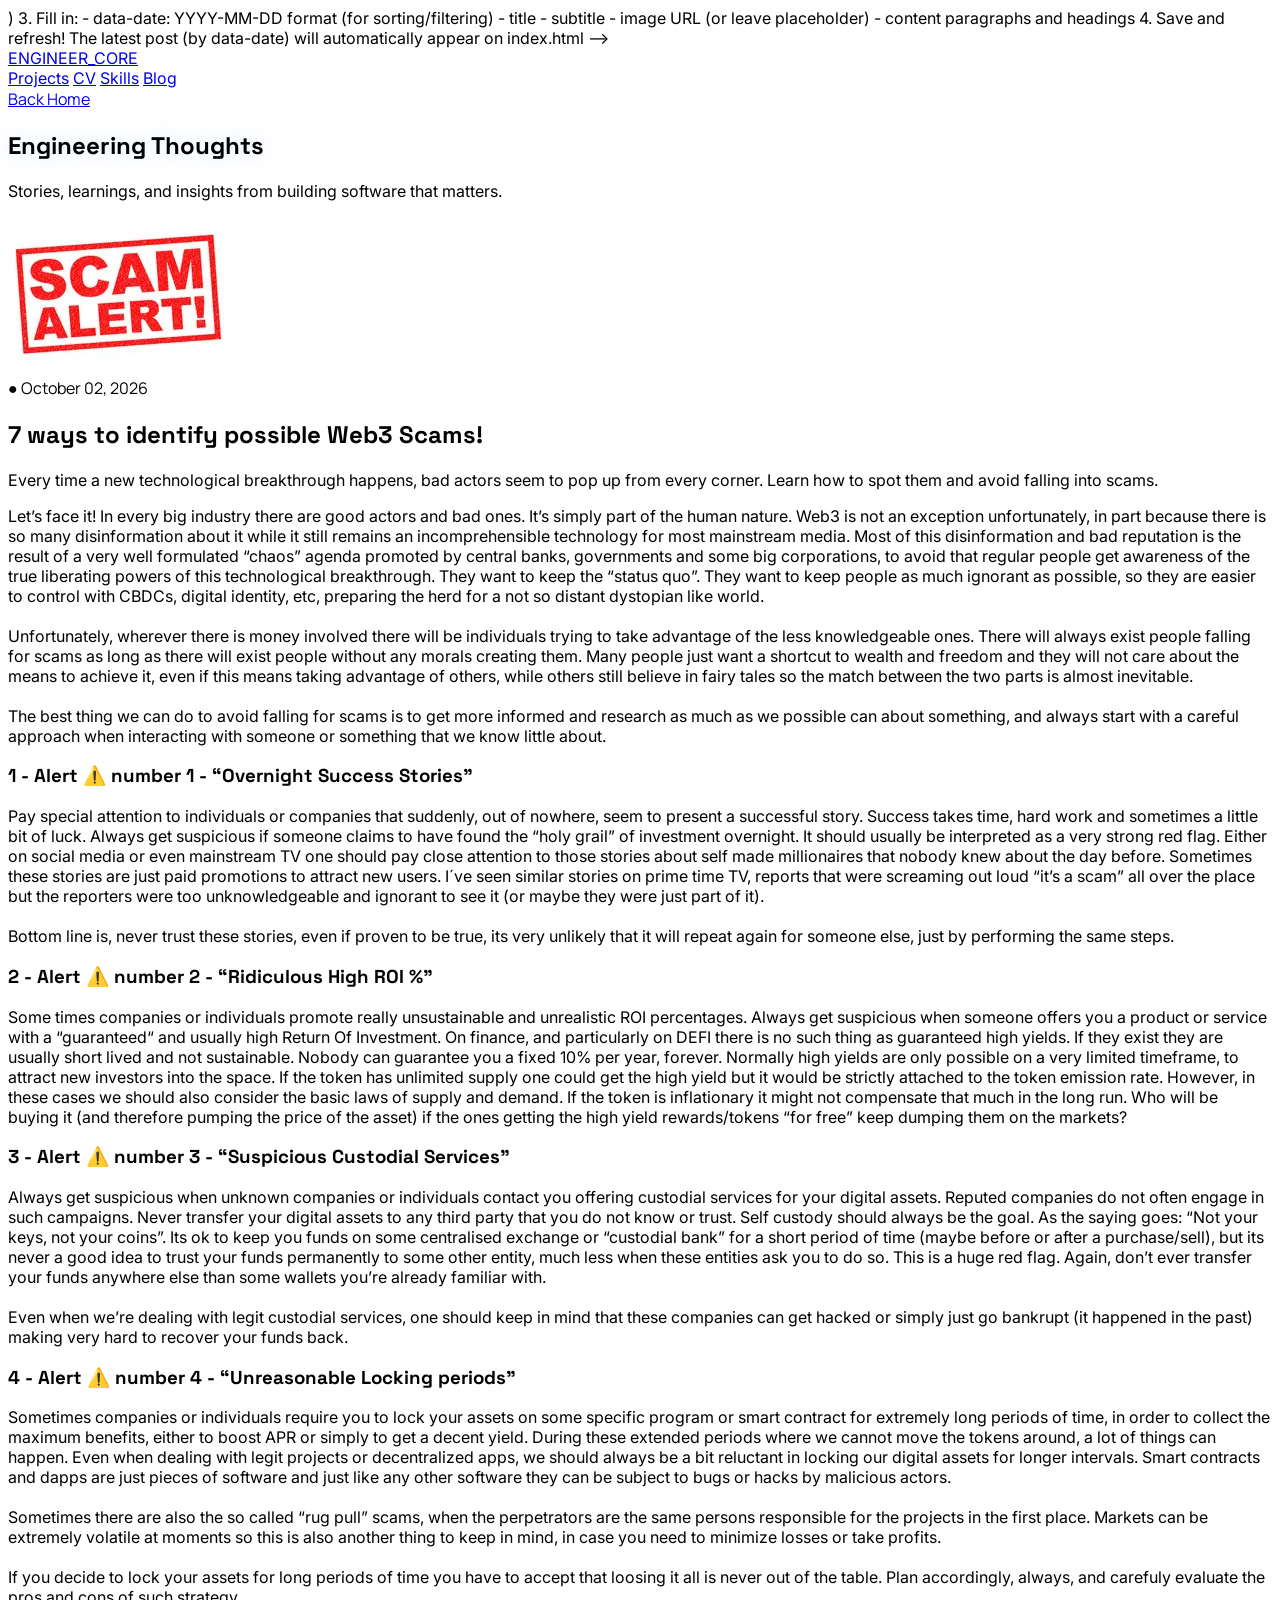
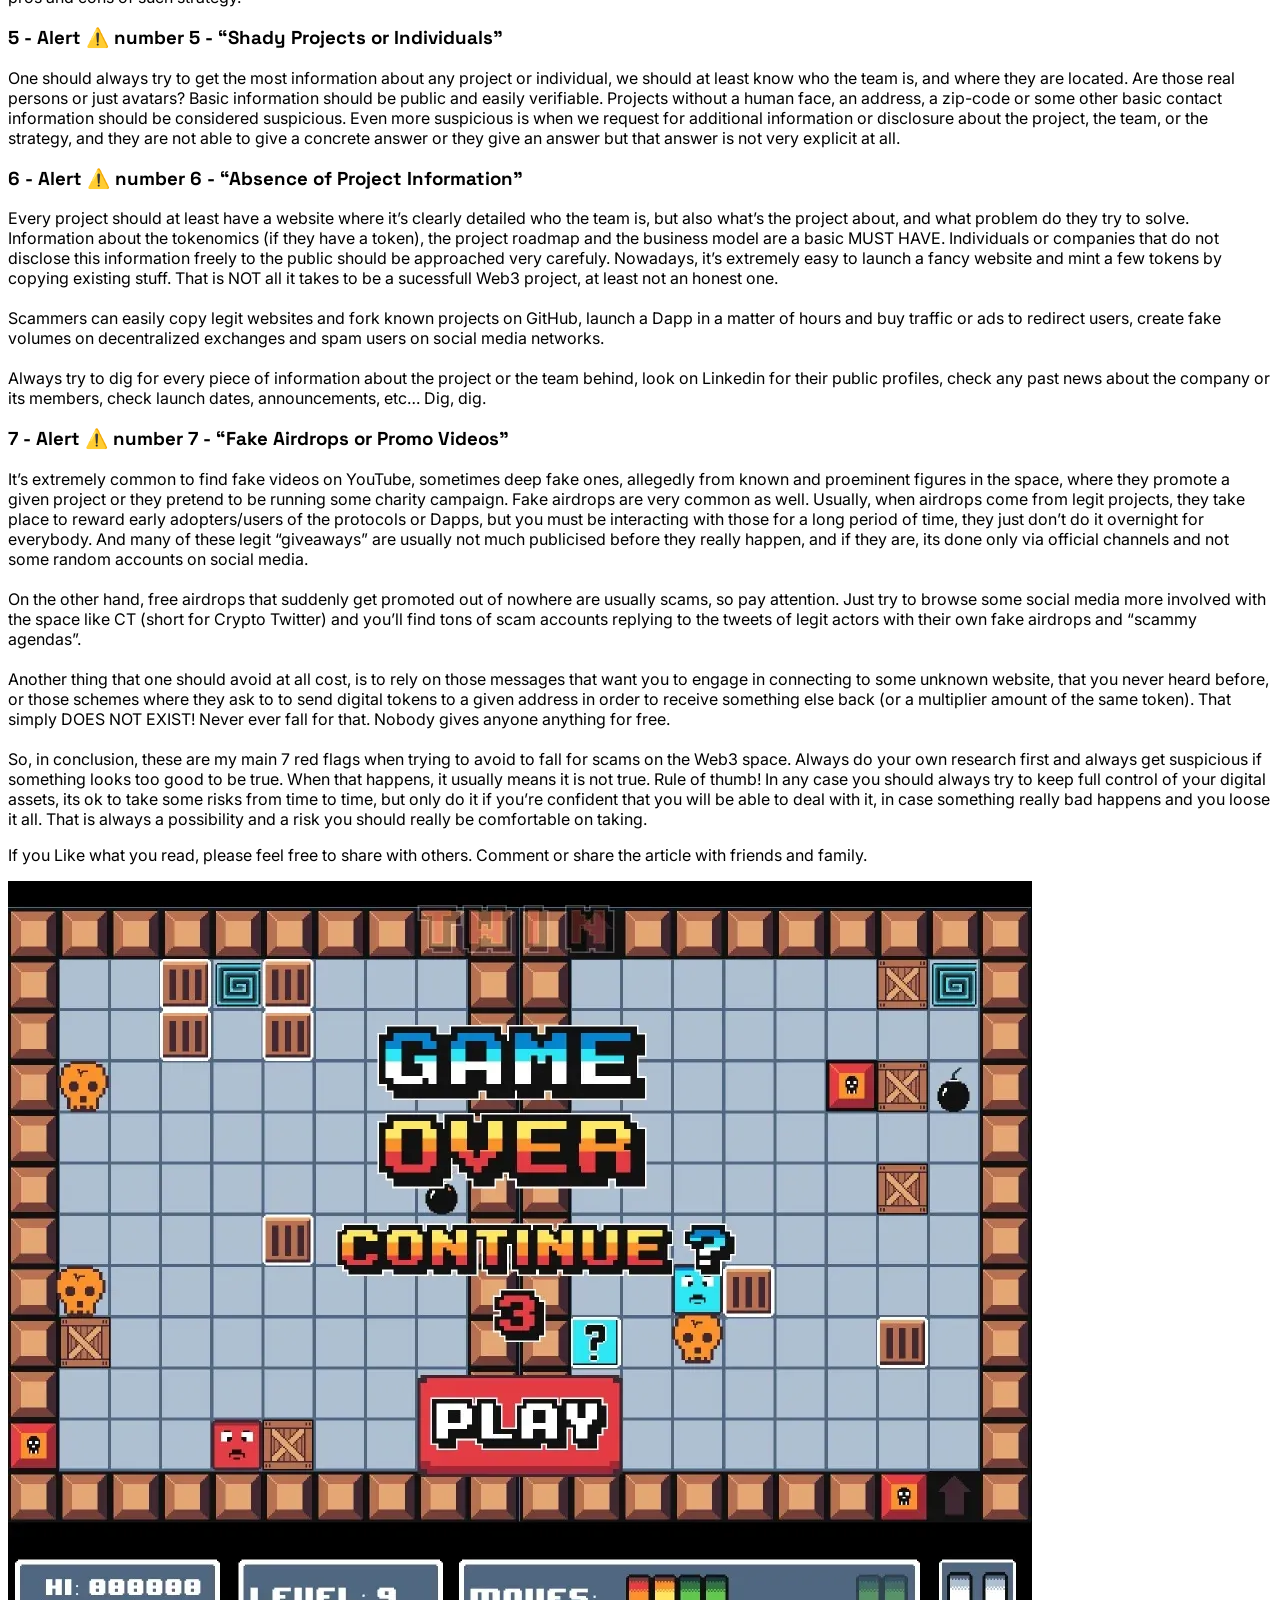
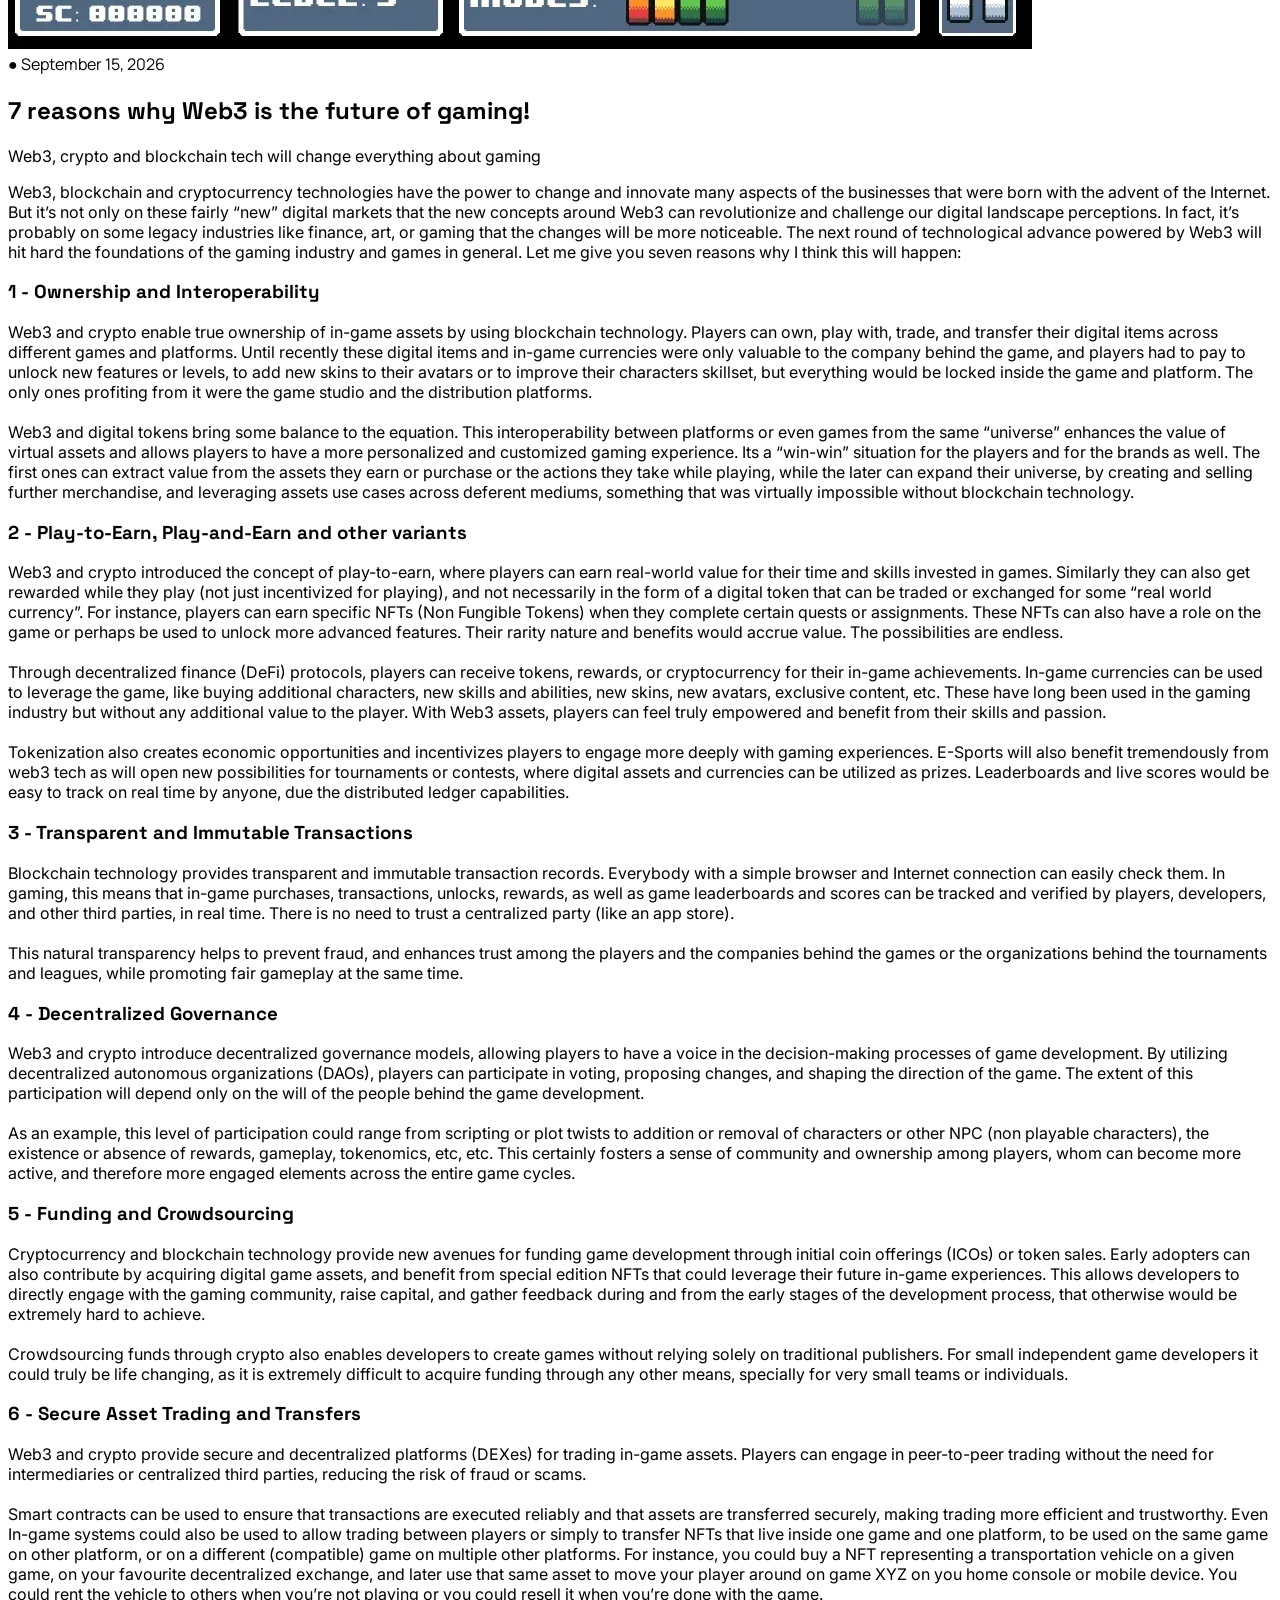
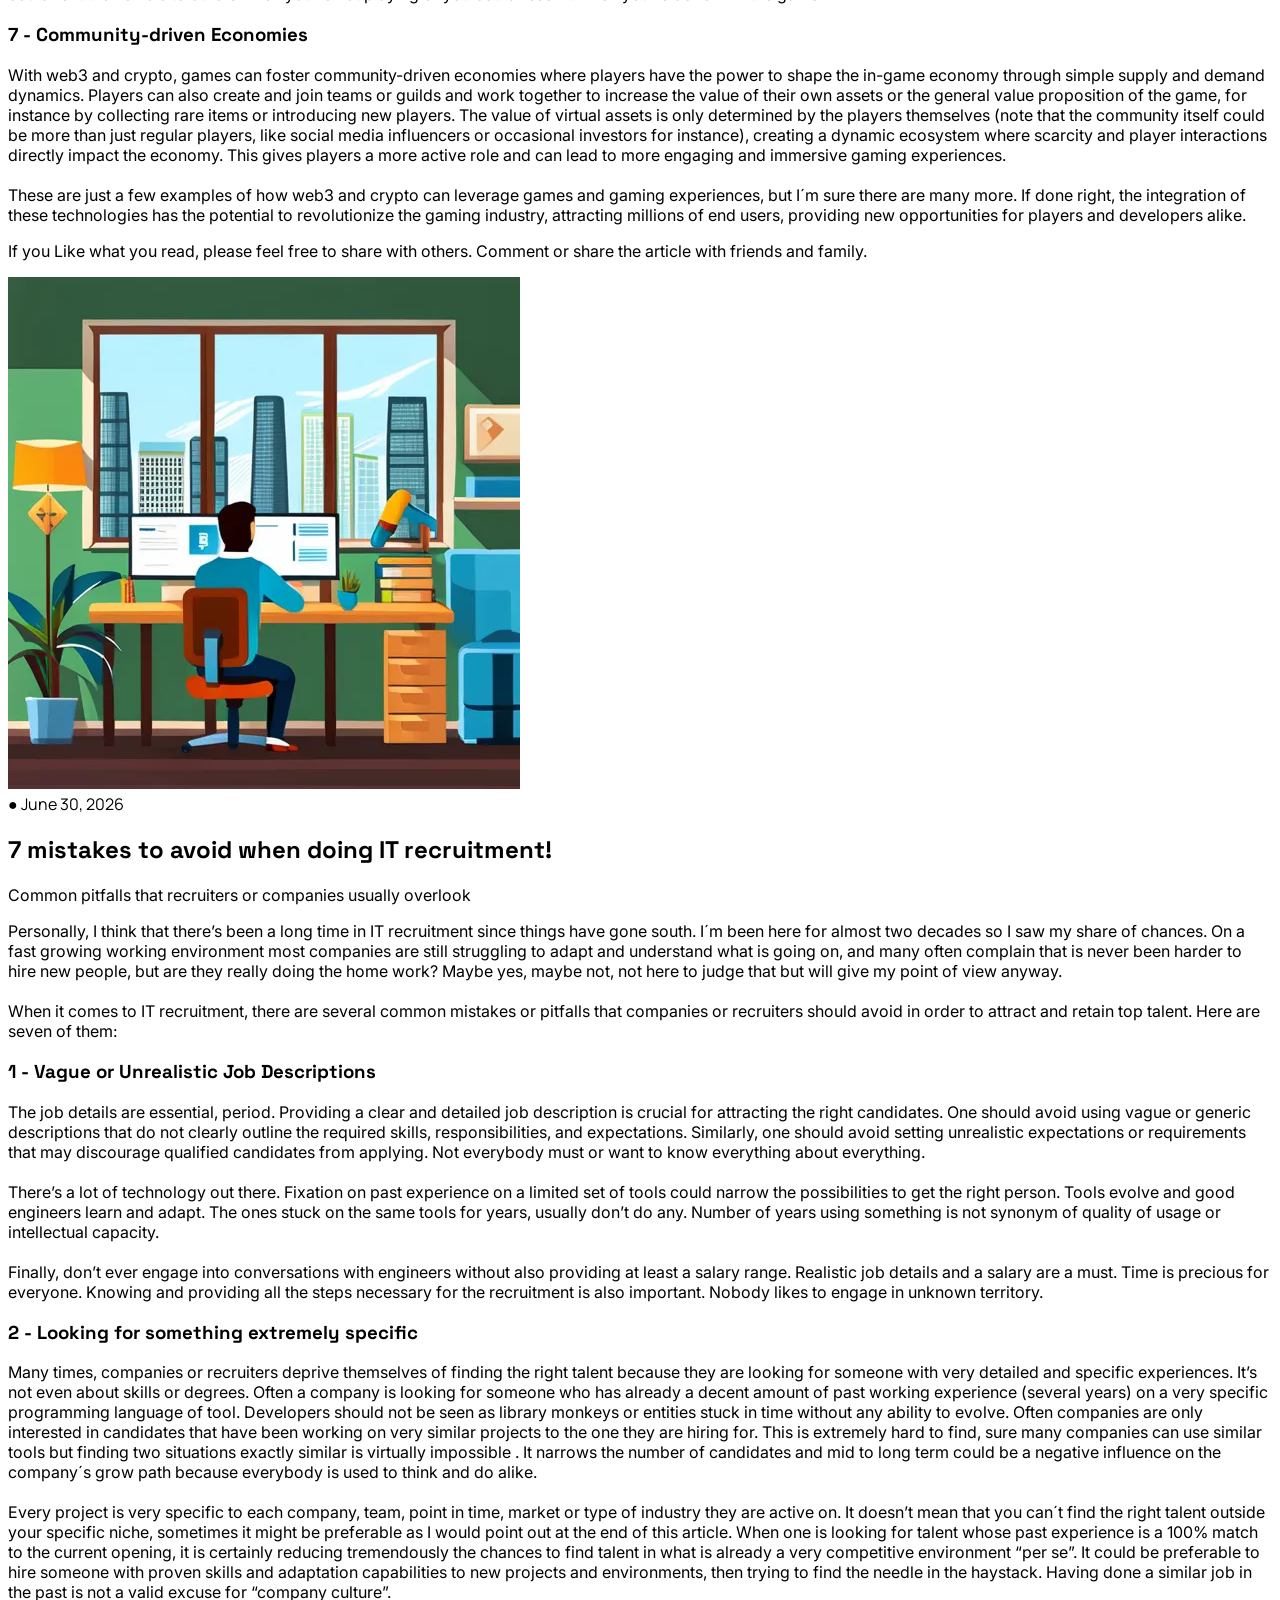
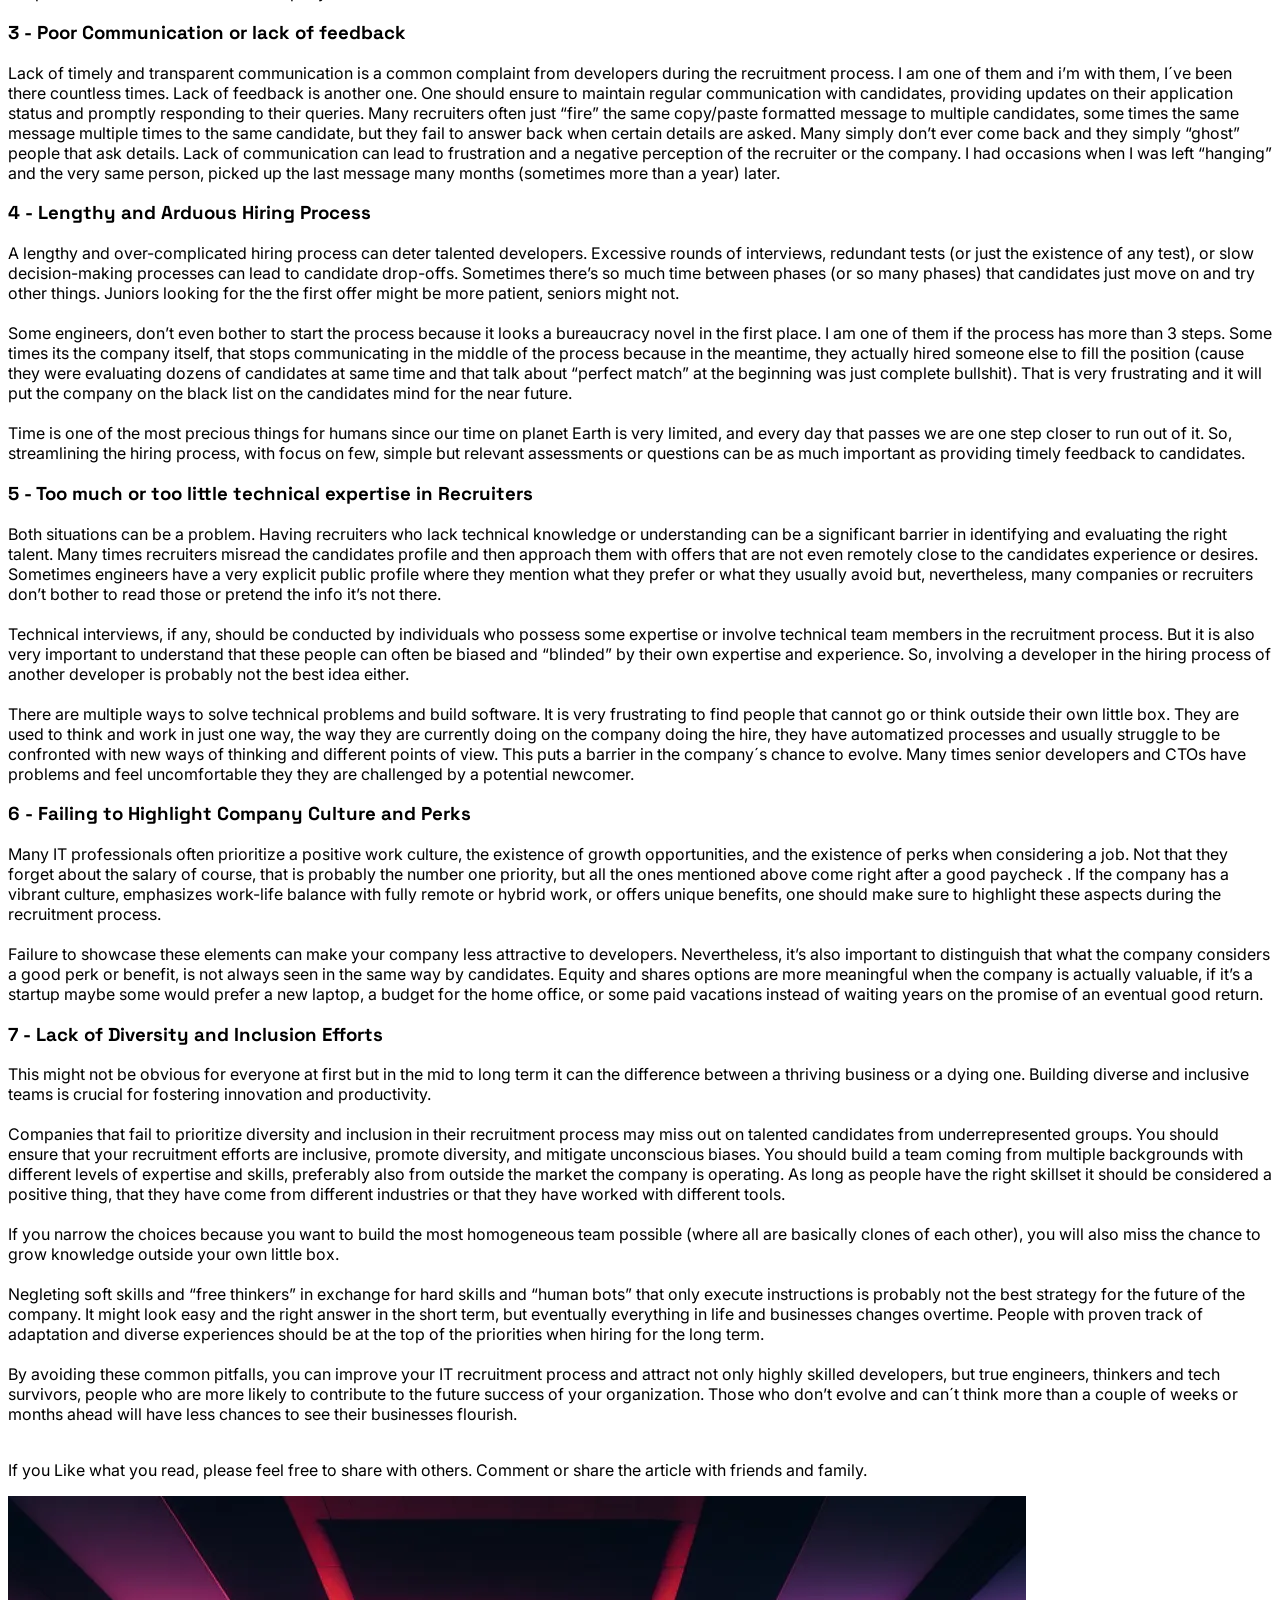
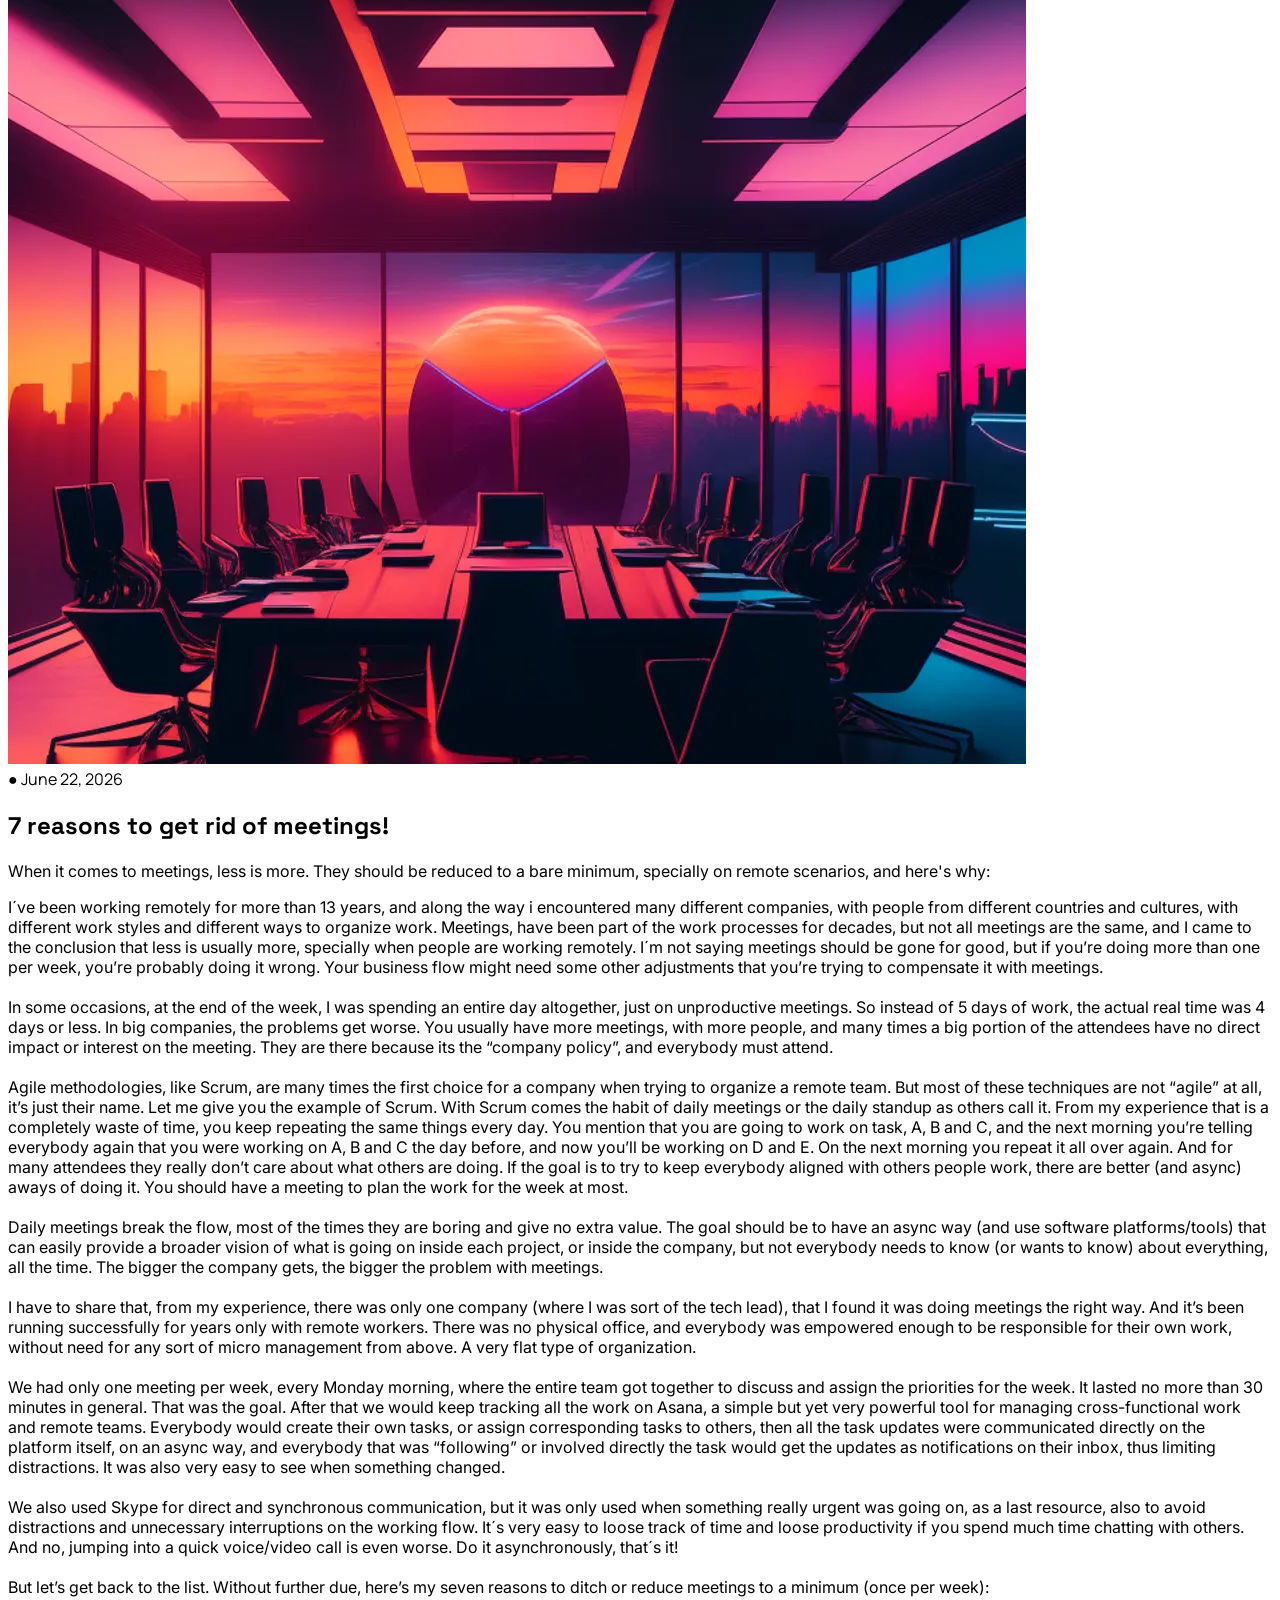
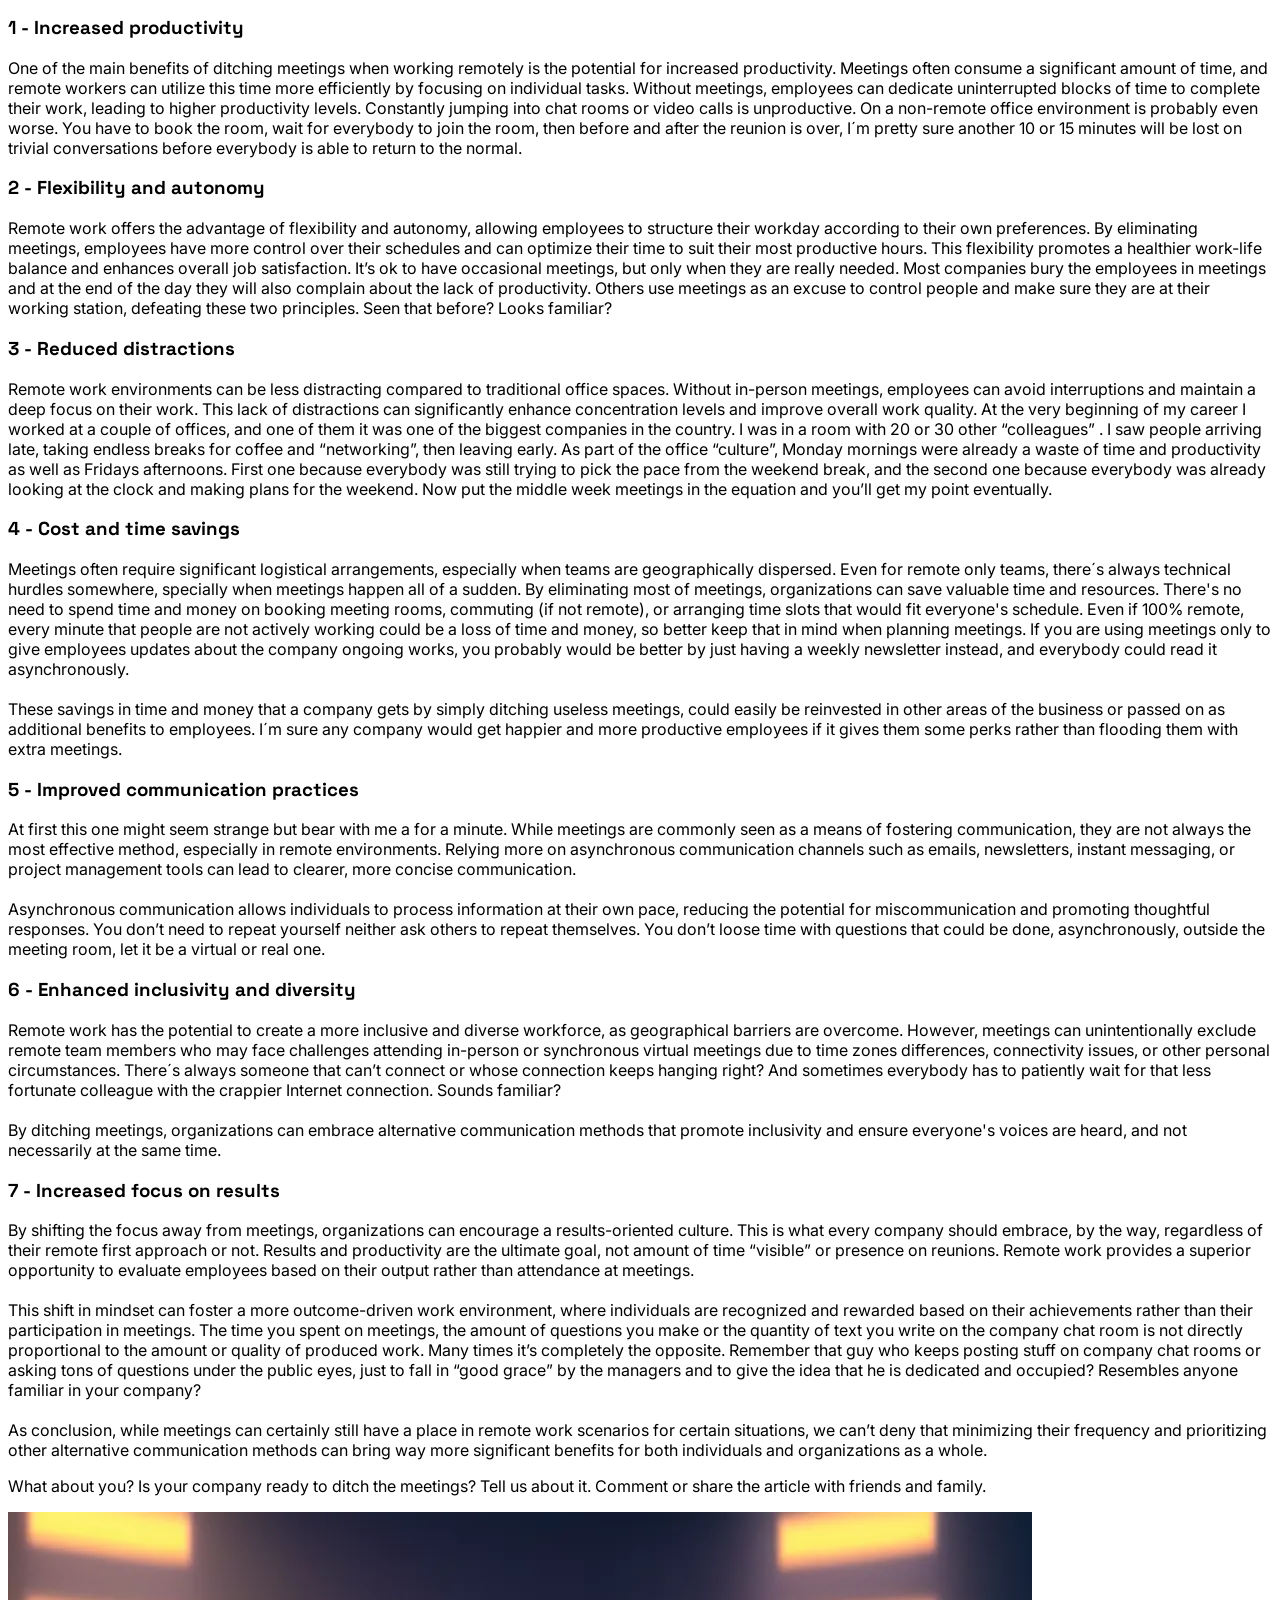
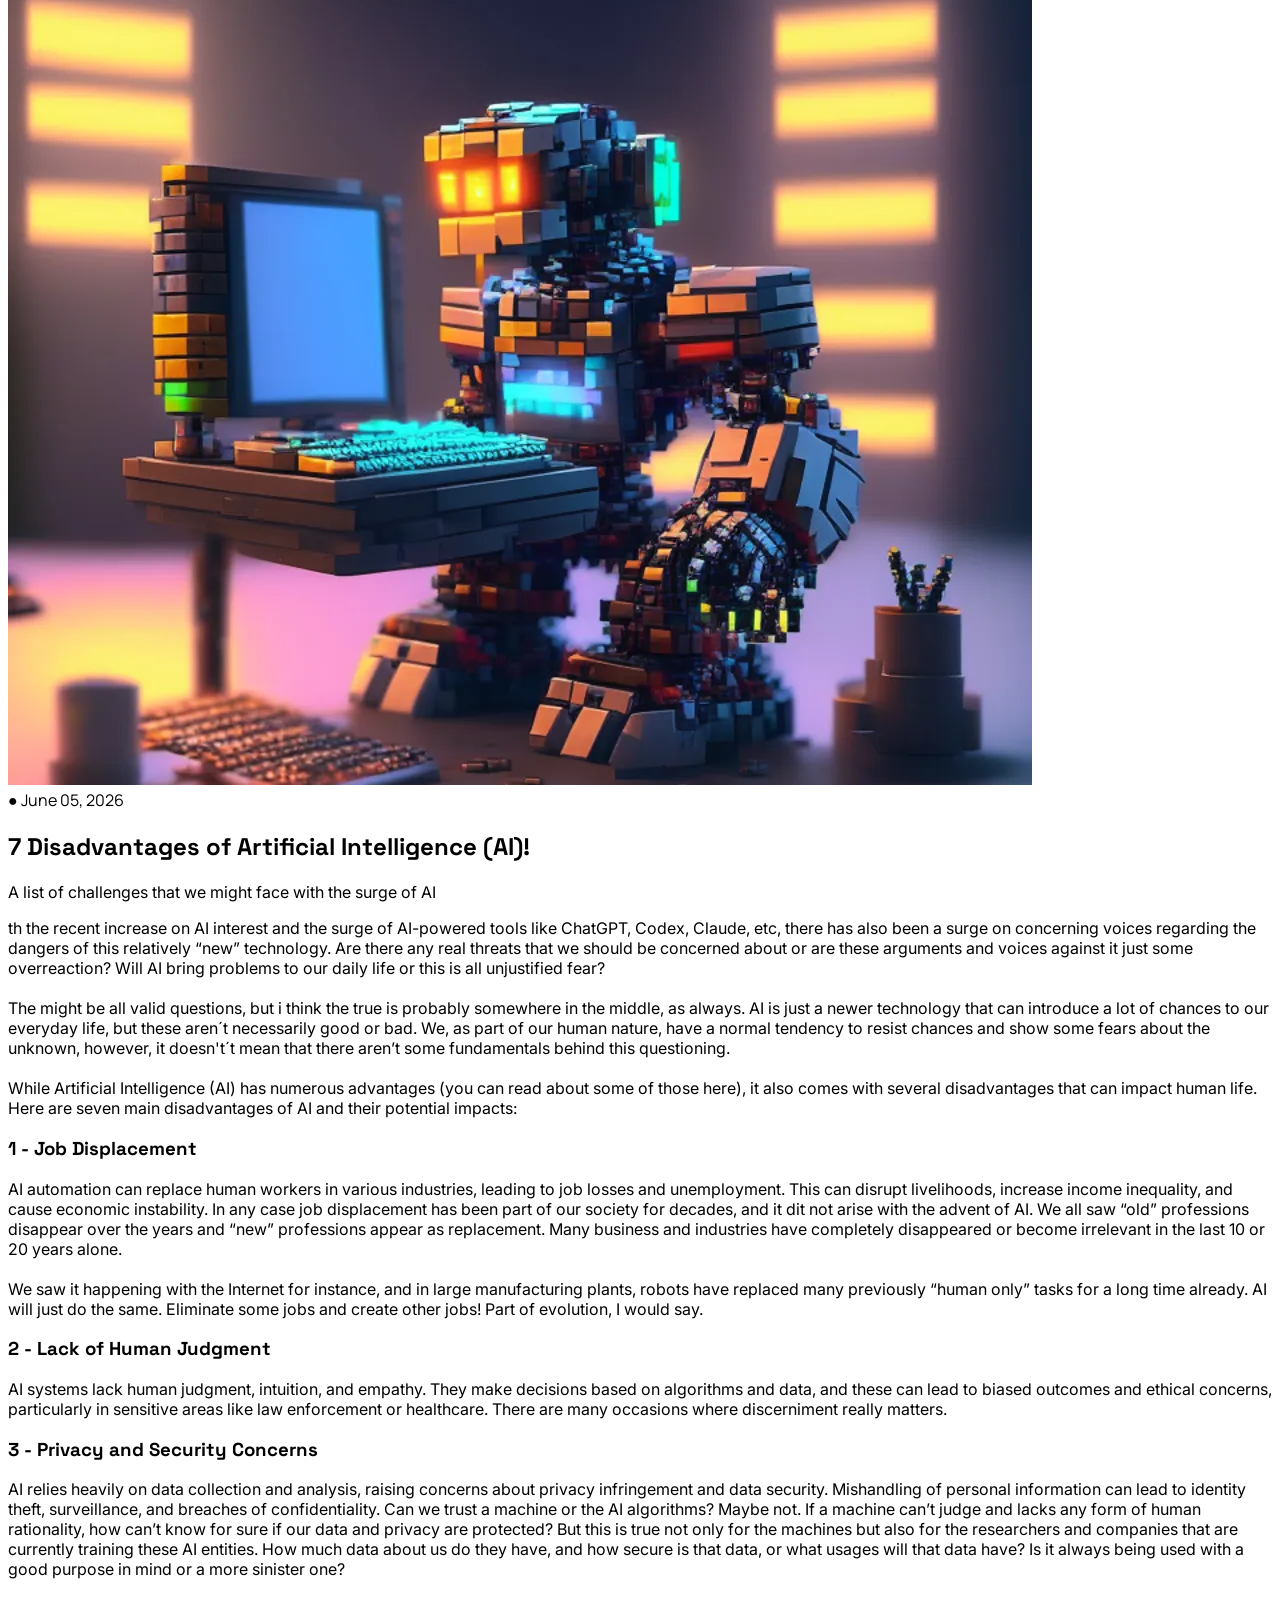
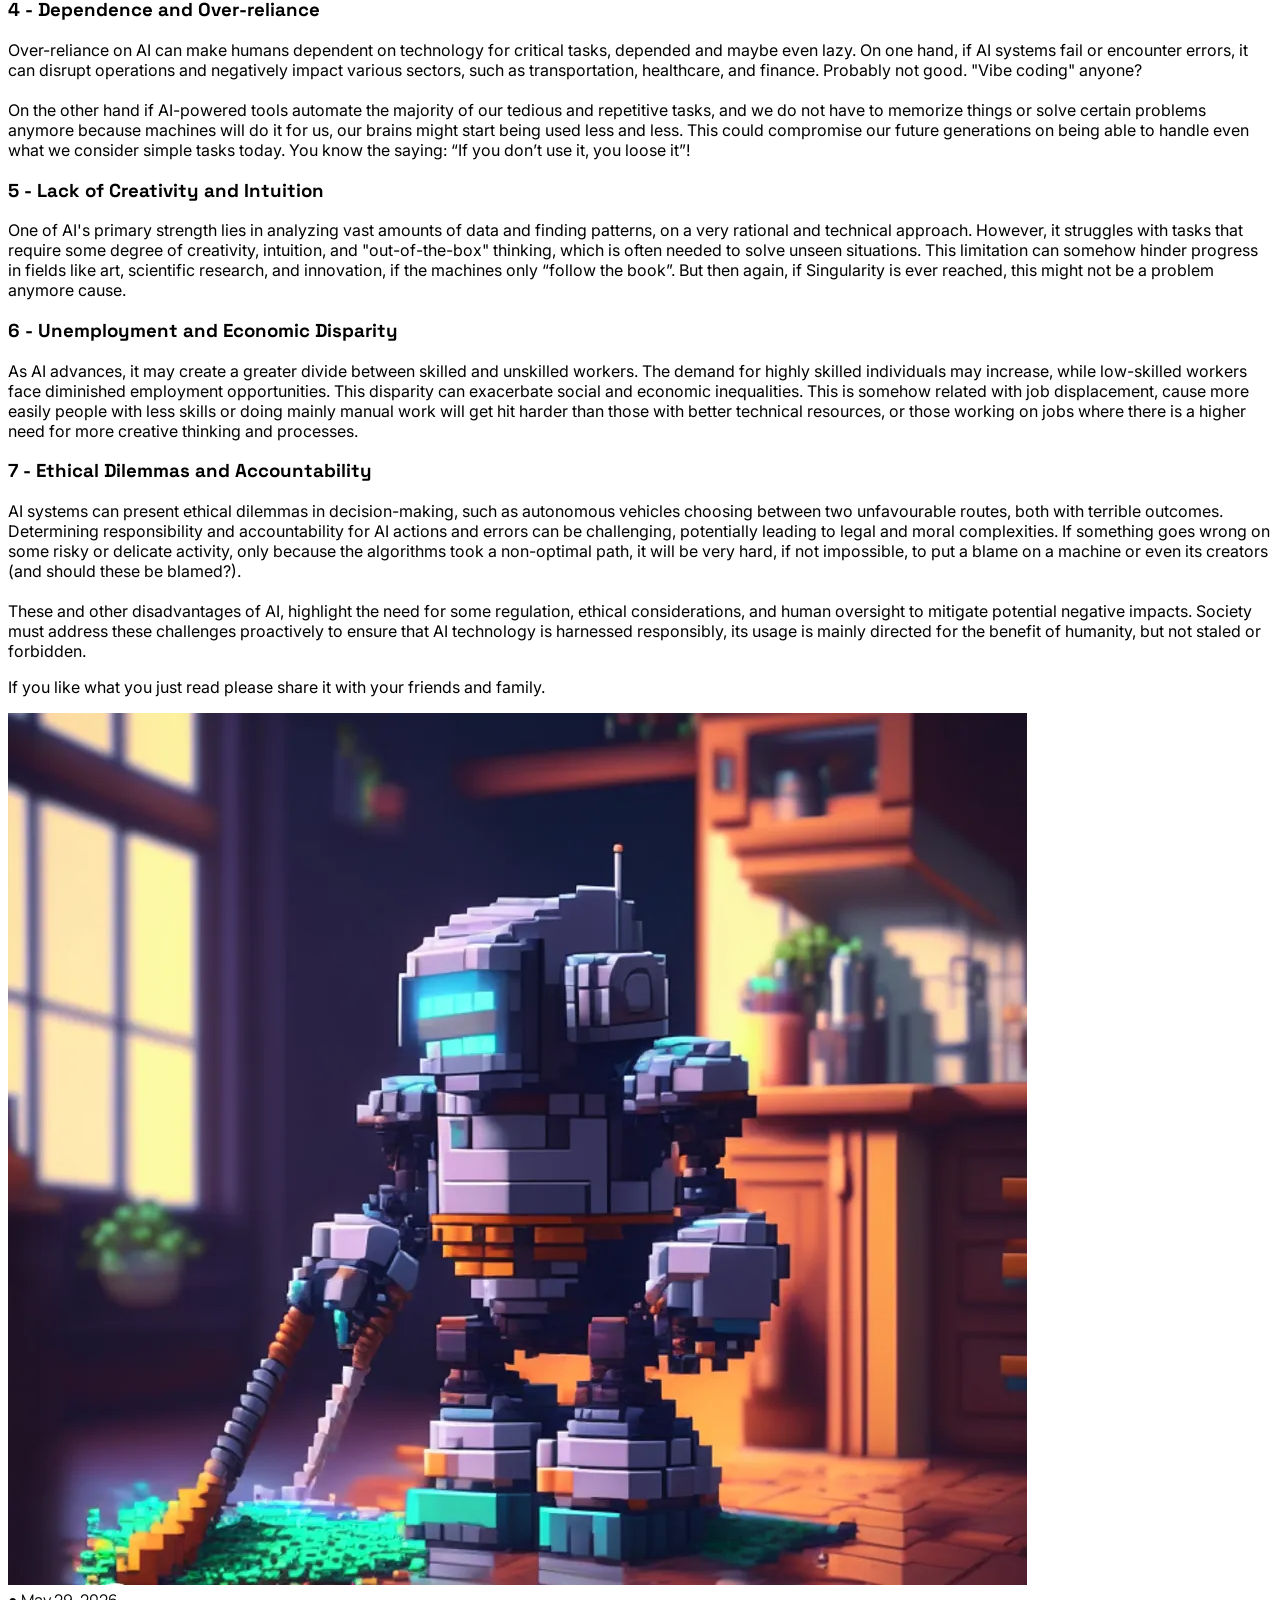
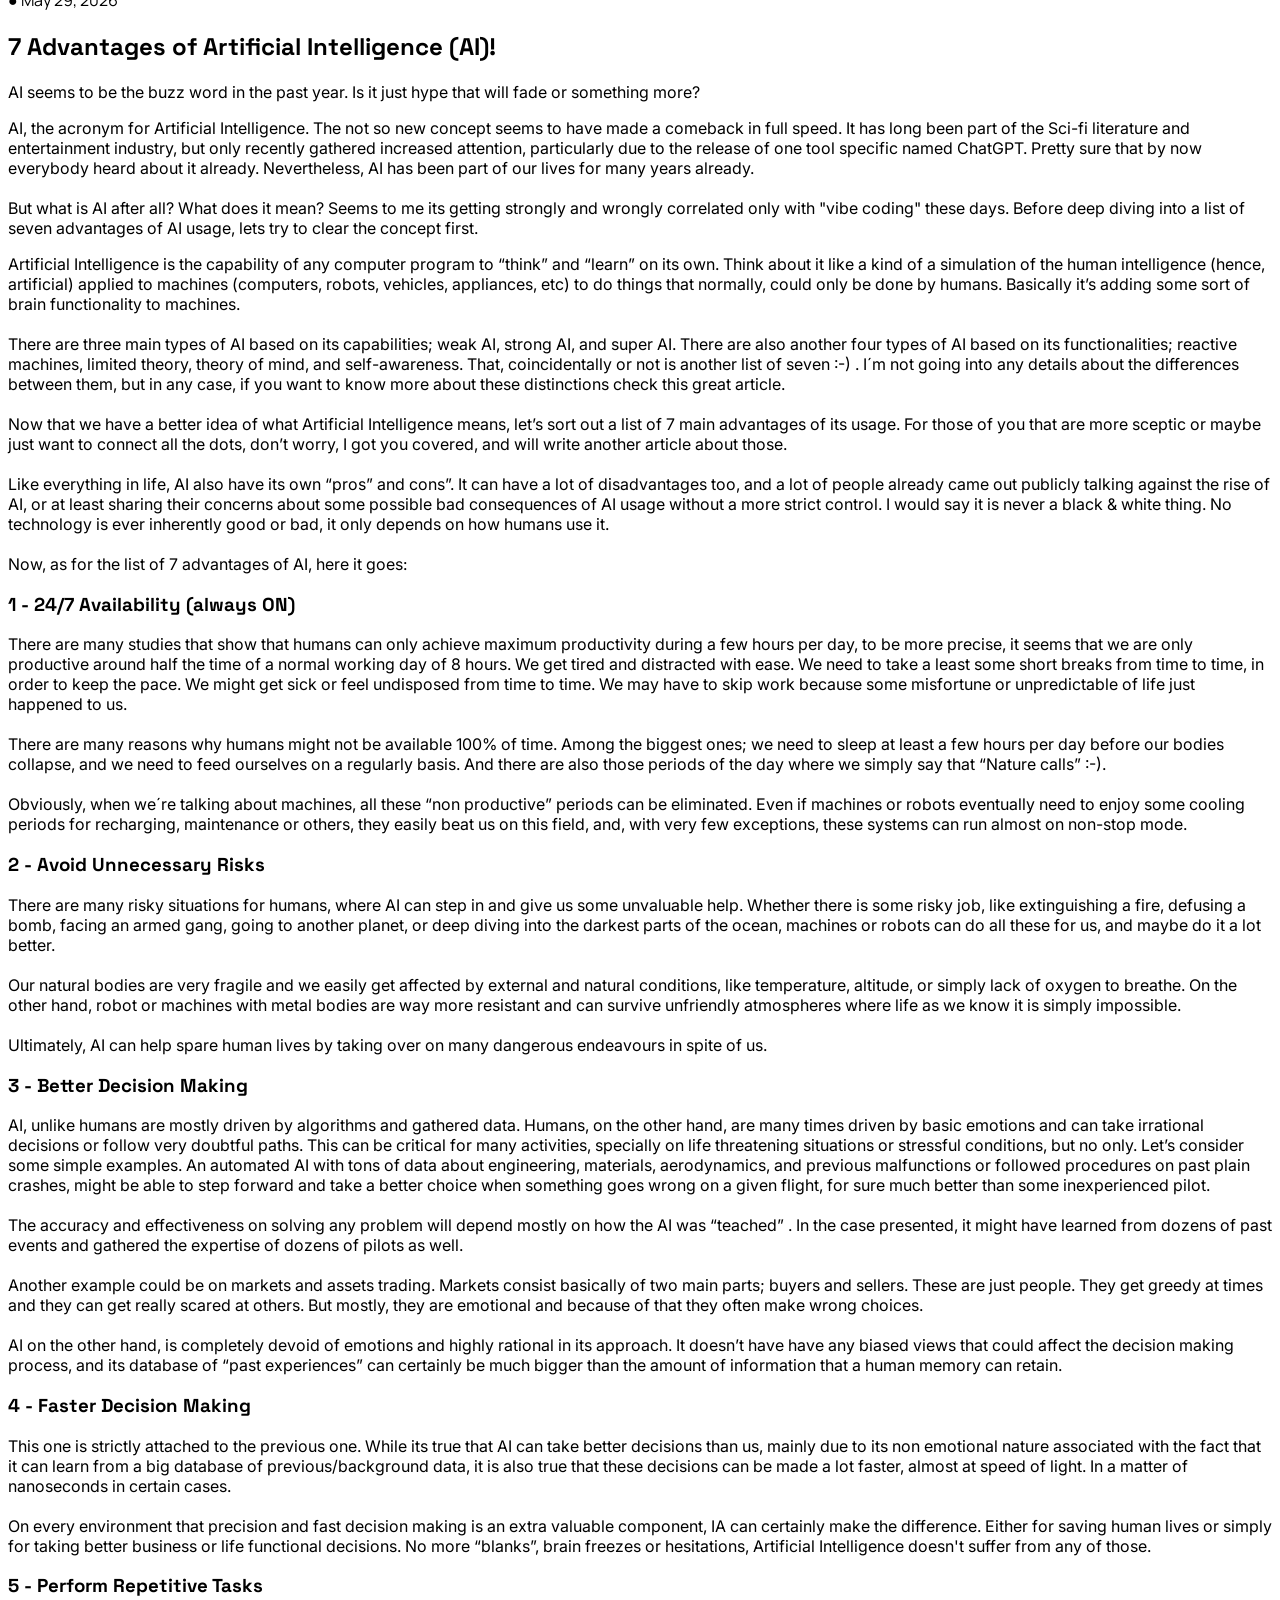
==== commit b7f7f742: "new article" ====
--- a/blog.html
+++ b/blog.html
@@ -237,9 +237,132 @@
           </article>
           
           ====== END BLOG POST TEMPLATE ====== -->
+
+          <!-- POST 11 -->
+
+          <article id="latest" class="blog-post group" data-date="2026-10-02"><!-- ID "latest" for linking from index.html or dd/mm/yyyy 20260408-->
+            <div class="bg-surface-container rounded-xl overflow-hidden border border-outline-variant/10 hover:border-primary/30 transition-all duration-500">
+              
+              <div class="aspect-[21/9] bg-surface-container-high relative overflow-hidden">
+                <img 
+                  src="./images/1a10a569-c57e-4141-89ed-30e8689efe89_220x156.webp" 
+                  alt="Post cover" 
+                  class="w-full h-full object-cover opacity-80 group-hover:scale-105 transition-transform duration-700"
+                />
+              </div>
+              
+              <div class="p-8 md:p-12 space-y-6">
+                <div class="space-y-3">
+                  <div class="flex items-center gap-4 text-xs text-on-surface-variant font-label uppercase tracking-widest">
+                    <span class="text-tertiary">●</span>
+                    <time>October 02, 2026</time>
+                  </div>
+                  
+                  <h2 class="font-headline text-3xl md:text-4xl font-bold tracking-tight group-hover:text-primary transition-colors">
+                    7 ways to identify possible Web3 Scams!
+                  </h2>
+                  
+                  <p class="text-on-surface-variant text-lg font-light leading-relaxed">
+                  Every time a new technological breakthrough happens, bad actors seem to pop up from every corner. Learn how to spot them and avoid falling into scams.<br/>
+                  </p>
+                  <p>
+                   Let’s face it! In every big industry there are good actors and bad ones. It’s simply part of the human nature. Web3 is not an exception unfortunately, in part because there is so many disinformation about it while it still remains an incomprehensible technology for most mainstream media. Most of this disinformation and bad reputation is the result of a very well formulated “chaos” agenda promoted by central banks, governments and some big corporations, to avoid that regular people get awareness of the true liberating powers of this technological breakthrough. They want to keep the “status quo”. They want to keep people as much ignorant as possible, so they are easier to control with CBDCs, digital identity, etc, preparing the herd for a not so distant dystopian like world.
+                  <br/><br/>
+                  Unfortunately, wherever there is money involved there will be individuals trying to take advantage of the less knowledgeable ones. There will always exist people falling for scams as long as there will exist people without any morals creating them. Many people just want a shortcut to wealth and freedom and they will not care about the means to achieve it, even if this means taking advantage of others, while others still believe in fairy tales so the match between the two parts is almost inevitable.
+                  <br/><br/>
+                  The best thing we can do to avoid falling for scams is to get more informed and research as much as we possible can about something, and always start with a careful approach when interacting with someone or something that we know little about.
+                  </p>
+                  
+                </div>
+                
+                <div class="prose prose-invert max-w-none pt-6 space-y-4">
+                  
+                  <h3 class="font-headline text-xl font-bold text-primary mt-8 mb-4">
+                    1 - Alert ⚠️ number 1 - “Overnight Success Stories”
+                  </h3>
+                  
+                  <p class="text-on-surface-variant leading-relaxed">
+                     Pay special attention to individuals or companies that suddenly, out of nowhere, seem to present a successful story. Success takes time, hard work and sometimes a little bit of luck. Always get suspicious if someone claims to have found the “holy grail” of investment overnight. It should usually be interpreted as a very strong red flag. Either on social media or even mainstream TV one should pay close attention to those stories about self made millionaires that nobody knew about the day before. Sometimes these stories are just paid promotions to attract new users. I´ve seen similar stories on prime time TV, reports that were screaming out loud “it’s a scam” all over the place but the reporters were too unknowledgeable and ignorant to see it (or maybe they were just part of it).
+                   <br/><br/>
+                   Bottom line is, never trust these stories, even if proven to be true, its very unlikely that it will repeat again for someone else, just by performing the same steps.
+                  </p>
+                  
+                  <h3 class="font-headline text-xl font-bold text-secondary mt-8 mb-4">
+                    2 - Alert ⚠️ number 2 - “Ridiculous High ROI %”
+                  </h3>
+                  
+                  <p class="text-on-surface-variant leading-relaxed">
+                    Some times companies or individuals promote really unsustainable and unrealistic ROI percentages. Always get suspicious when someone offers you a product or service with a “guaranteed“ and usually high Return Of Investment. On finance, and particularly on DEFI there is no such thing as guaranteed high yields. If they exist they are usually short lived and not sustainable. Nobody can guarantee you a fixed 10% per year, forever. Normally high yields are only possible on a very limited timeframe, to attract new investors into the space. If the token has unlimited supply one could get the high yield but it would be strictly attached to the token emission rate. However, in these cases we should also consider the basic laws of supply and demand. If the token is inflationary it might not compensate that much in the long run. Who will be buying it (and therefore pumping the price of the asset) if the ones getting the high yield rewards/tokens “for free” keep dumping them on the markets?
+                  </p>
+
+                  <h3 class="font-headline text-xl font-bold text-tertiary mt-8 mb-4">
+                   3 - Alert ⚠️ number 3 - “Suspicious Custodial Services”
+                  </h3>
+                  
+                  <p class="text-on-surface-variant leading-relaxed">
+                   Always get suspicious when unknown companies or individuals contact you offering custodial services for your digital assets. Reputed companies do not often engage in such campaigns. Never transfer your digital assets to any third party that you do not know or trust. Self custody should always be the goal. As the saying goes: “Not your keys, not your coins”. Its ok to keep you funds on some centralised exchange or “custodial bank” for a short period of time (maybe before or after a purchase/sell), but its never a good idea to trust your funds permanently to some other entity, much less when these entities ask you to do so. This is a huge red flag. Again, don’t ever transfer your funds anywhere else than some wallets you’re already familiar with.
+                  <br/><br/>
+                  Even when we’re dealing with legit custodial services, one should keep in mind that these companies can get hacked or simply just go bankrupt (it happened in the past) making very hard to recover your funds back.
+                  </p>
+
+                  <h3 class="font-headline text-xl font-bold text-primary mt-8 mb-4">
+                    4 - Alert ⚠️ number 4 - “Unreasonable Locking periods”
+                  </h3>
+                  
+                  <p class="text-on-surface-variant leading-relaxed">
+                    Sometimes companies or individuals require you to lock your assets on some specific program or smart contract for extremely long periods of time, in order to collect the maximum benefits, either to boost APR or simply to get a decent yield. During these extended periods where we cannot move the tokens around, a lot of things can happen. Even when dealing with legit projects or decentralized apps, we should always be a bit reluctant in locking our digital assets for longer intervals. Smart contracts and dapps are just pieces of software and just like any other software they can be subject to bugs or hacks by malicious actors.
+                  <br/><br/>
+                   Sometimes there are also the so called “rug pull” scams, when the perpetrators are the same persons responsible for the projects in the first place. Markets can be extremely volatile at moments so this is also another thing to keep in mind, in case you need to minimize losses or take profits.
+                  <br/><br/>
+                  If you decide to lock your assets for long periods of time you have to accept that loosing it all is never out of the table. Plan accordingly, always, and carefuly evaluate the pros and cons of such strategy.
+                  </p>
+
+                  <h3 class="font-headline text-xl font-bold text-secondary mt-8 mb-4">
+                   5 - Alert ⚠️ number 5 - “Shady Projects or Individuals”
+                  </h3>
+                  
+                  <p class="text-on-surface-variant leading-relaxed">
+                   One should always try to get the most information about any project or individual, we should at least know who the team is, and where they are located. Are those real persons or just avatars? Basic information should be public and easily verifiable. Projects without a human face, an address, a zip-code or some other basic contact information should be considered suspicious. Even more suspicious is when we request for additional information or disclosure about the project, the team, or the strategy, and they are not able to give a concrete answer or they give an answer but that answer is not very explicit at all.
+                  </p>
+
+                  <h3 class="font-headline text-xl font-bold text-tertiary mt-8 mb-4">
+                   6 - Alert ⚠️ number 6 - “Absence of Project Information” 
+                  </h3>
+                  
+                  <p class="text-on-surface-variant leading-relaxed">
+                  Every project should at least have a website where it’s clearly detailed who the team is, but also what’s the project about, and what problem do they try to solve. Information about the tokenomics (if they have a token), the project roadmap and the business model are a basic MUST HAVE. Individuals or companies that do not disclose this information freely to the public should be approached very carefuly. Nowadays, it’s extremely easy to launch a fancy website and mint a few tokens by copying existing stuff. That is NOT all it takes to be a sucessfull Web3 project, at least not an honest one.
+                  <br/><br/>
+                   Scammers can easily copy legit websites and fork known projects on GitHub, launch a Dapp in a matter of hours and buy traffic or ads to redirect users, create fake volumes on decentralized exchanges and spam users on social media networks.
+                   <br/><br/>
+                   Always try to dig for every piece of information about the project or the team behind, look on Linkedin for their public profiles, check any past news about the company or its members, check launch dates, announcements, etc… Dig, dig.
+                  </p>
+
+                  <h3 class="font-headline text-xl font-bold text-primary mt-8 mb-4">
+                    7 - Alert ⚠️ number 7 - “Fake Airdrops or Promo Videos”
+                  </h3>
+                  
+                  <p class="text-on-surface-variant leading-relaxed">
+                  It’s extremely common to find fake videos on YouTube, sometimes deep fake ones, allegedly from known and proeminent figures in the space, where they promote a given project or they pretend to be running some charity campaign. Fake airdrops are very common as well. Usually, when airdrops come from legit projects, they take place to reward early adopters/users of the protocols or Dapps, but you must be interacting with those for a long period of time, they just don’t do it overnight for everybody. And many of these legit “giveaways” are usually not much publicised before they really happen, and if they are, its done only via official channels and not some random accounts on social media.
+                  <br/><br/>
+                  On the other hand, free airdrops that suddenly get promoted out of nowhere are usually scams, so pay attention. Just try to browse some social media more involved with the space like CT (short for Crypto Twitter) and you’ll find tons of scam accounts replying to the tweets of legit actors with their own fake airdrops and “scammy agendas”.
+                  <br/><br/>
+                  Another thing that one should avoid at all cost, is to rely on those messages that want you to engage in connecting to some unknown website, that you never heard before, or those schemes where they ask to to send digital tokens to a given address in order to receive something else back (or a multiplier amount of the same token). That simply DOES NOT EXIST! Never ever fall for that. Nobody gives anyone anything for free.
+                  <br/><br/>
+                  So, in conclusion, these are my main 7 red flags when trying to avoid to fall for scams on the Web3 space. Always do your own research first and always get suspicious if something looks too good to be true. When that happens, it usually means it is not true. Rule of thumb! In any case you should always try to keep full control of your digital assets, its ok to take some risks from time to time, but only do it if you’re confident that you will be able to deal with it, in case something really bad happens and you loose it all. That is always a possibility and a risk you should really be comfortable on taking.
+                  </p>
+
+                  <p>
+                    If you Like what you read, please feel free to share with others. Comment or share the article with friends and family.
+                  </p>
+                  
+                </div>
+              </div>
+            </div>
+          </article>
+
           <!-- POST 10 -->
 
-          <article id="latest" class="blog-post group" data-date="2026-09-15"><!-- ID "latest" for linking from index.html or dd/mm/yyyy 20260408-->
+          <article id="20260915" class="blog-post group" data-date="2026-09-15"><!-- ID "latest" for linking from index.html or dd/mm/yyyy 20260408-->
             <div class="bg-surface-container rounded-xl overflow-hidden border border-outline-variant/10 hover:border-primary/30 transition-all duration-500">
               
               <div class="aspect-[21/9] bg-surface-container-high relative overflow-hidden">
